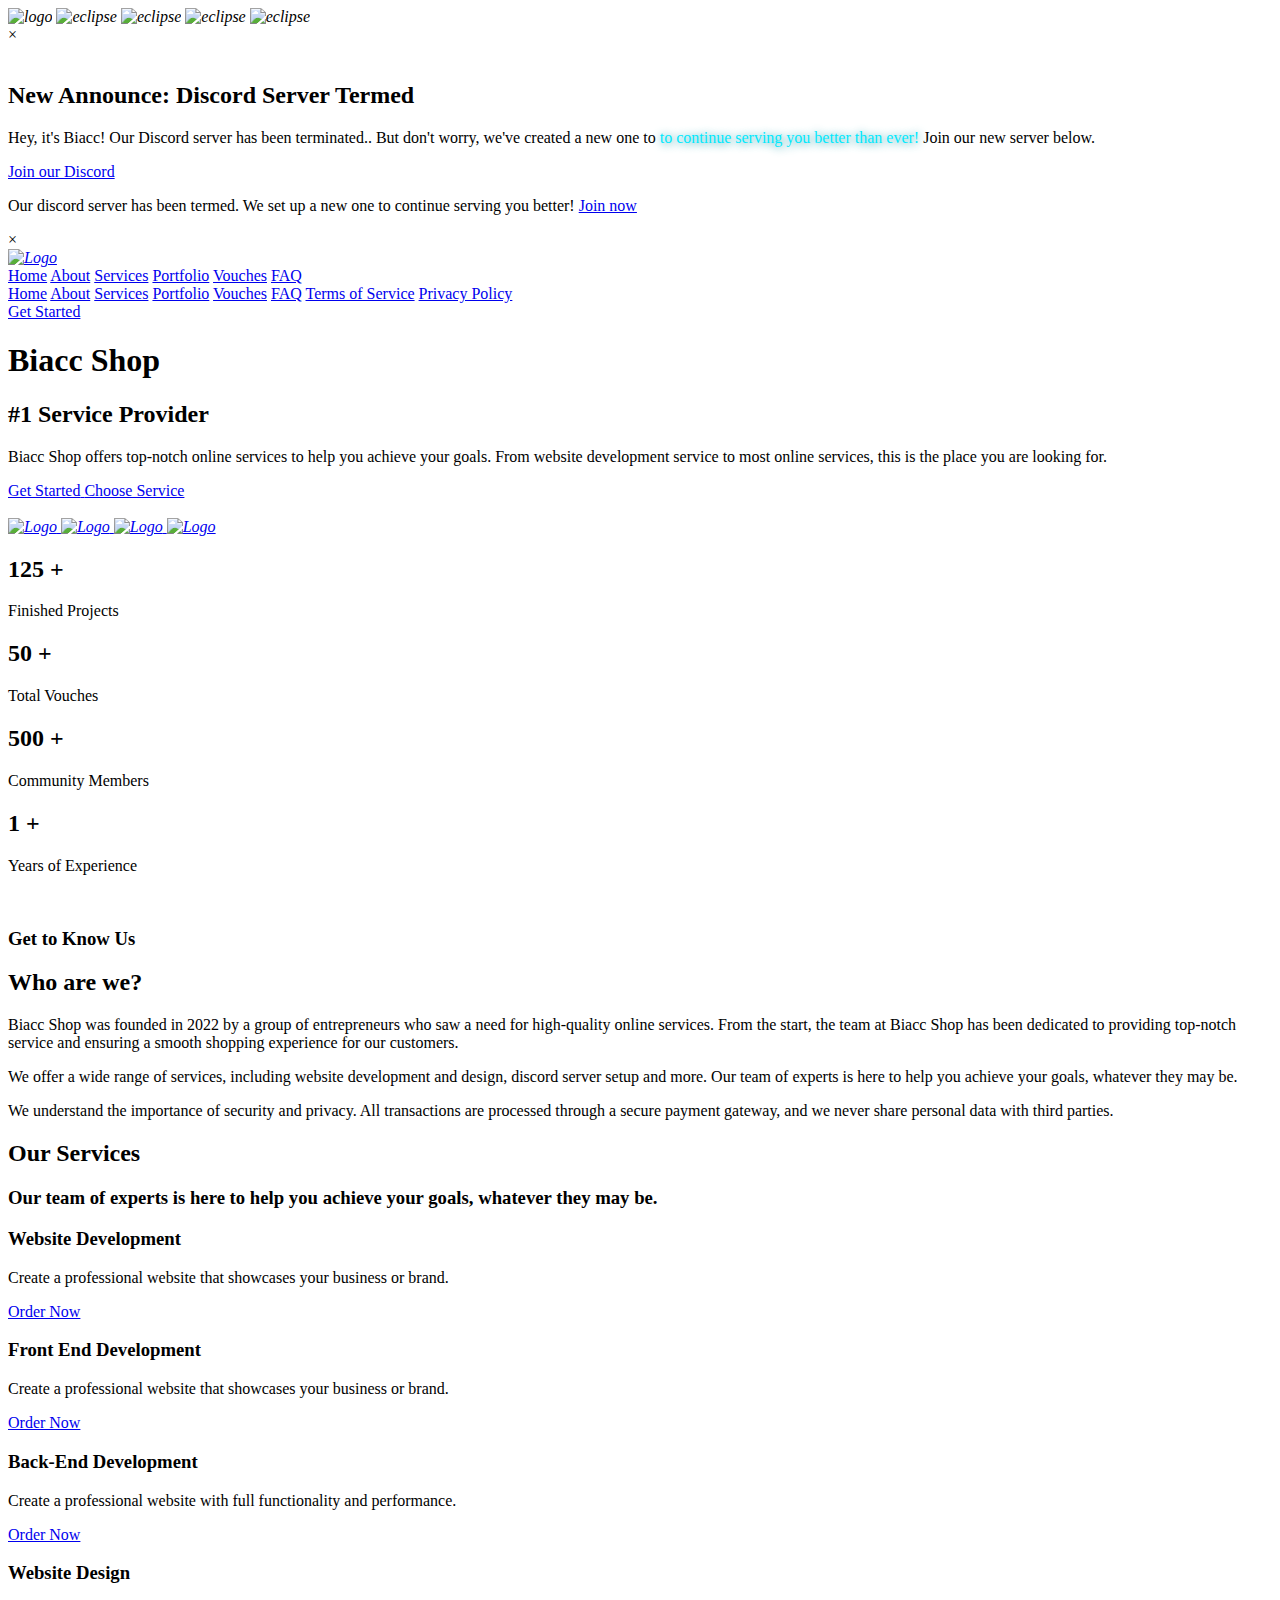
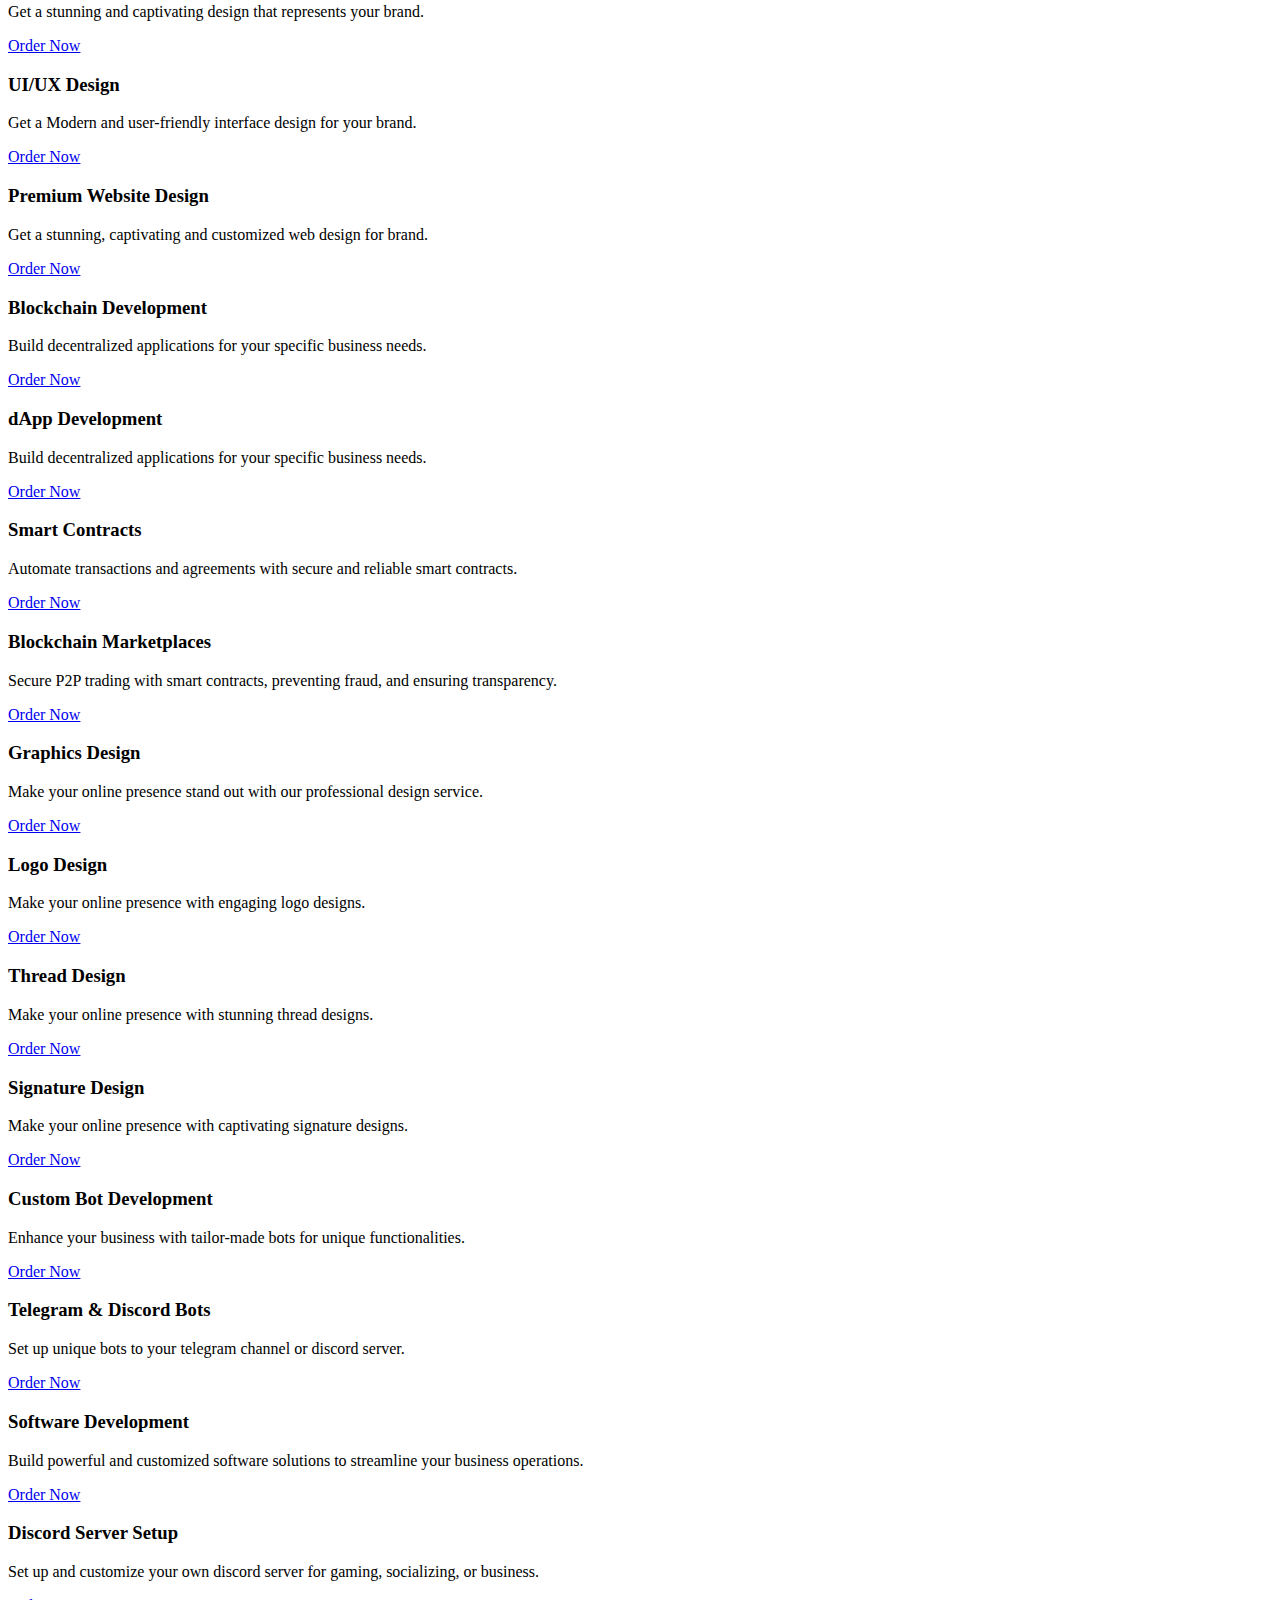
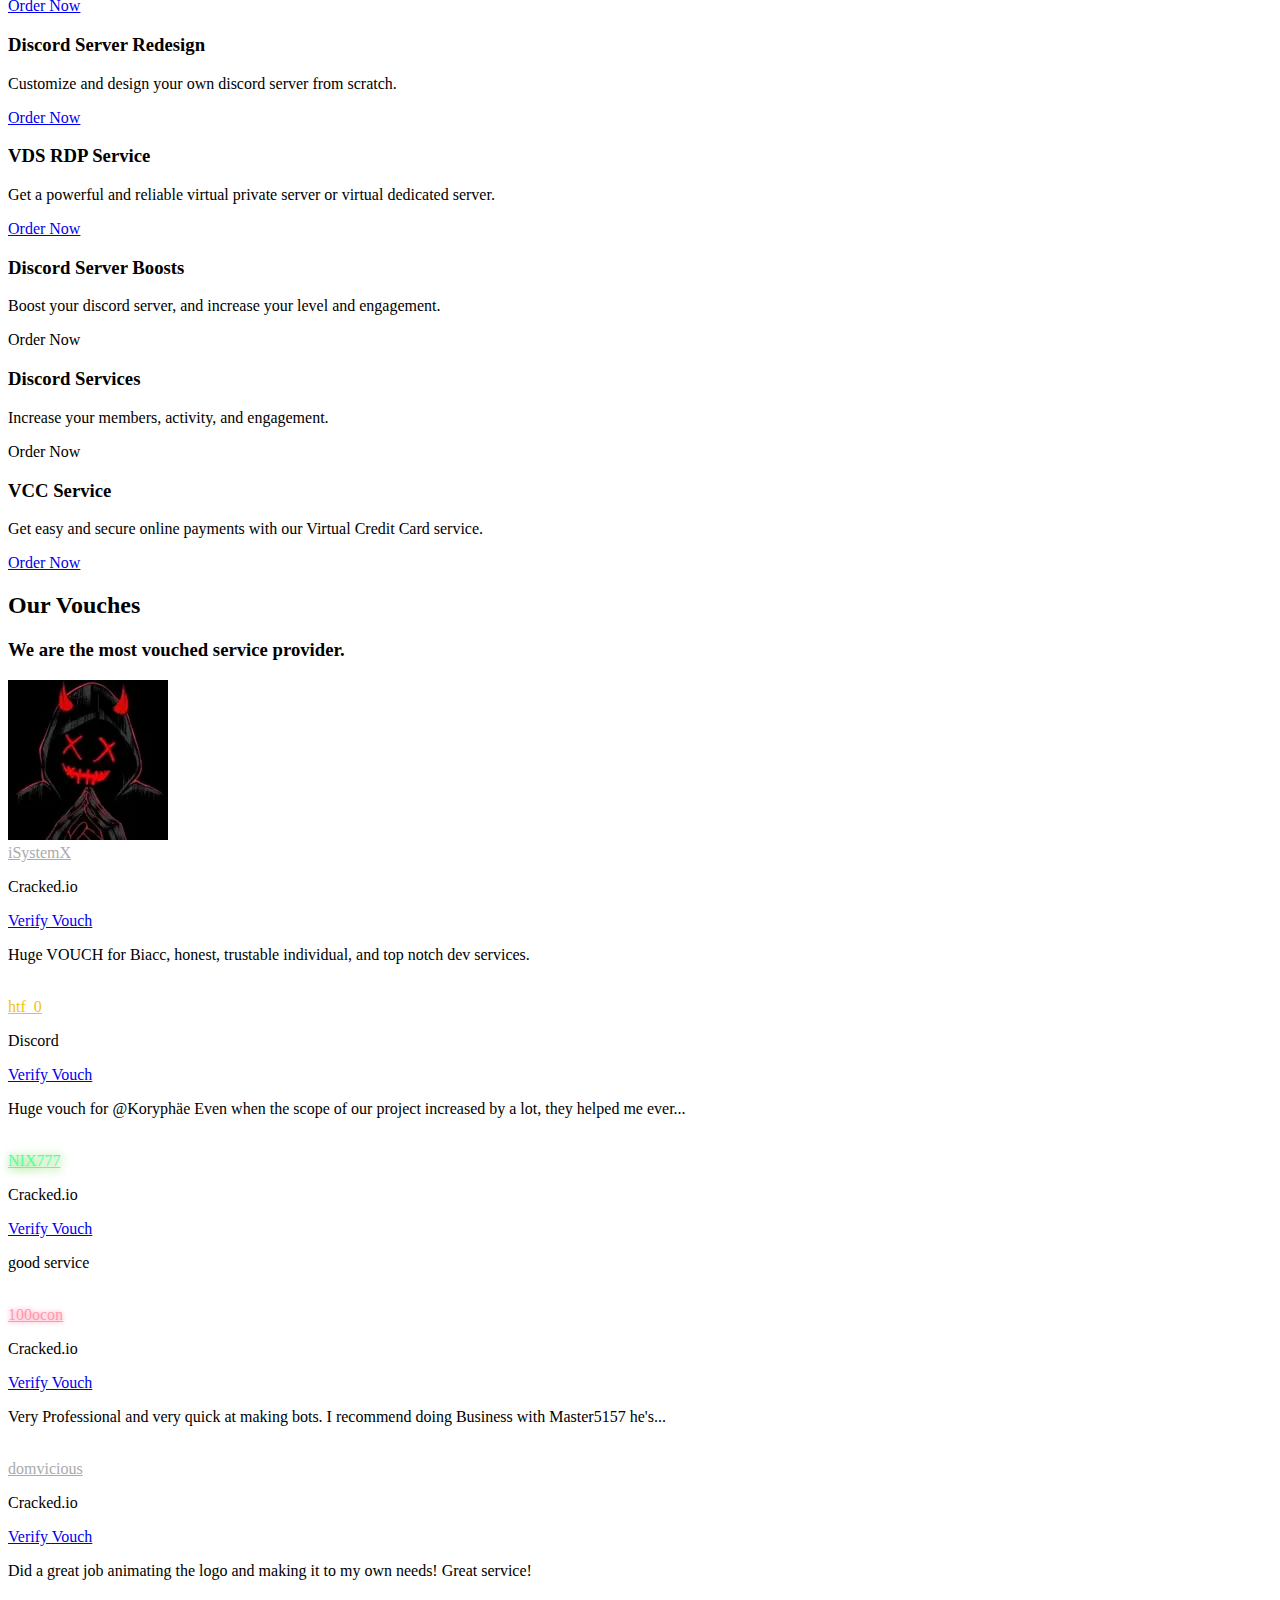
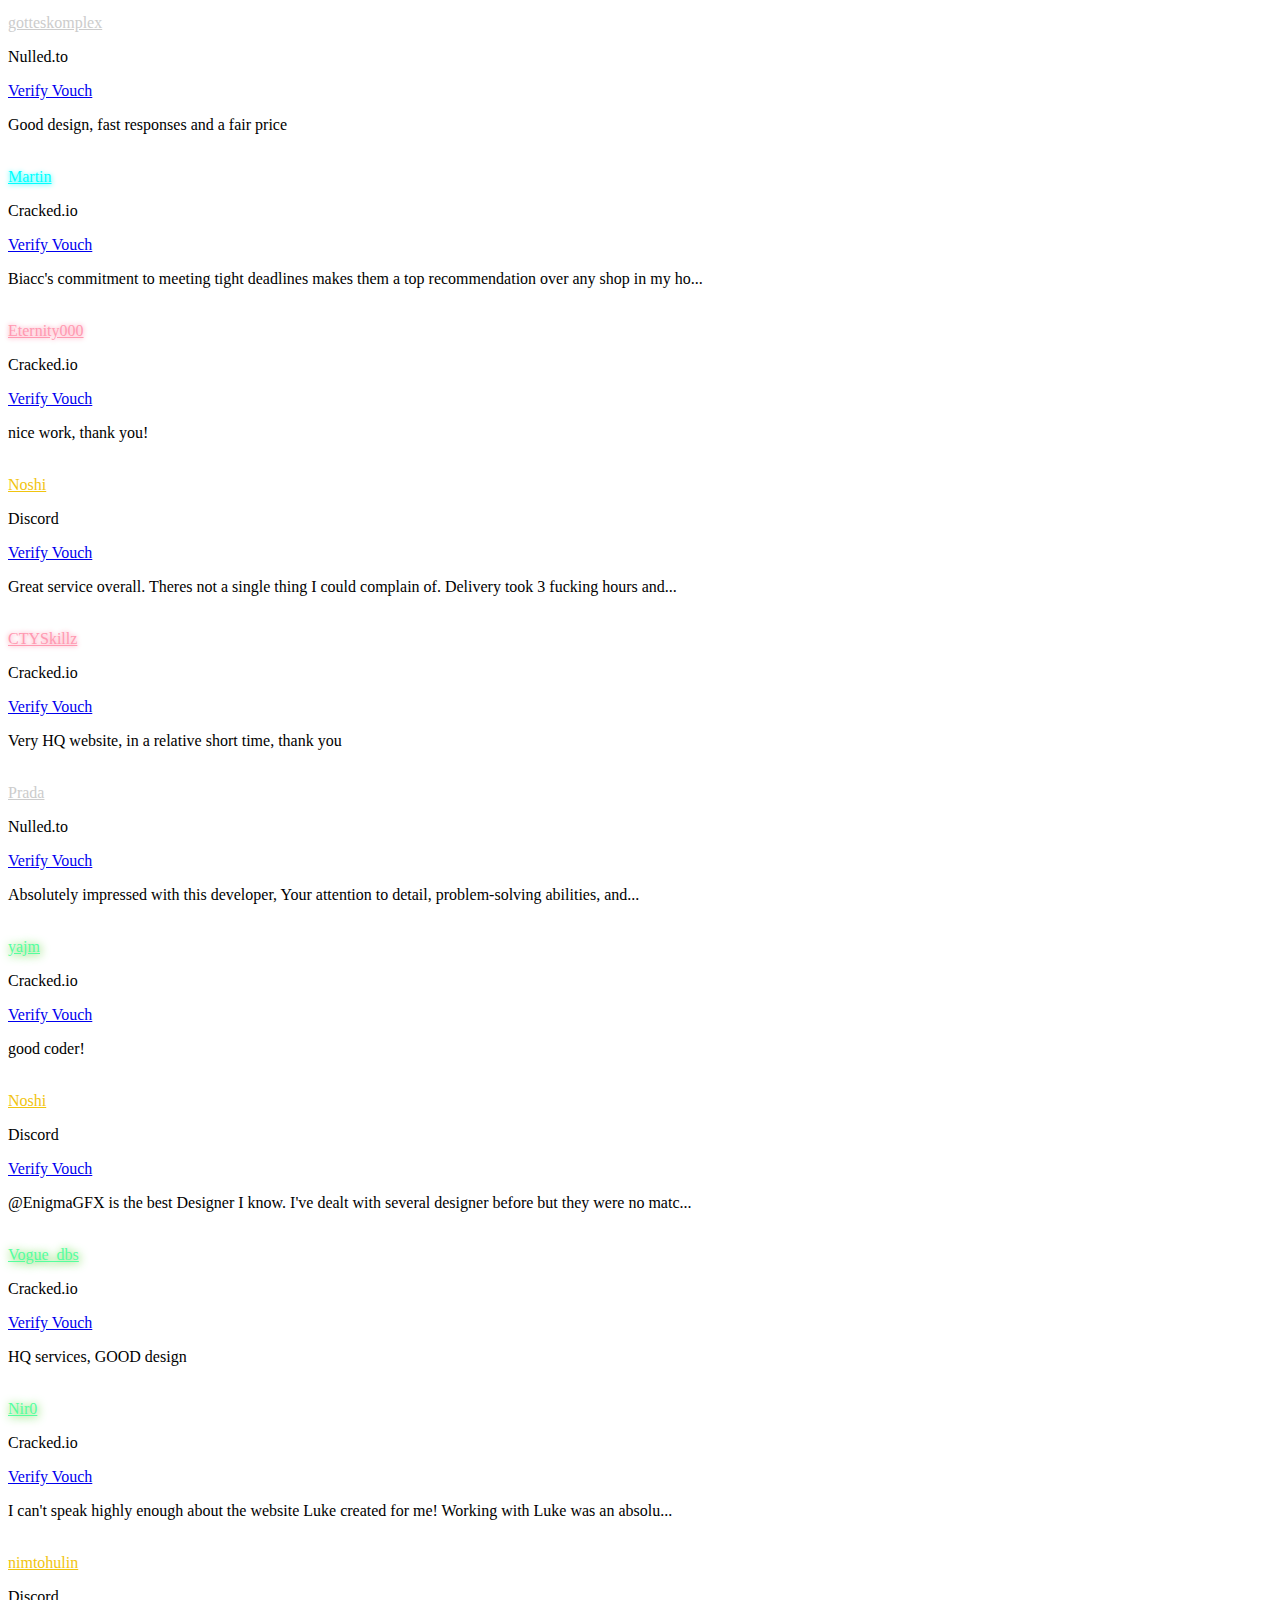
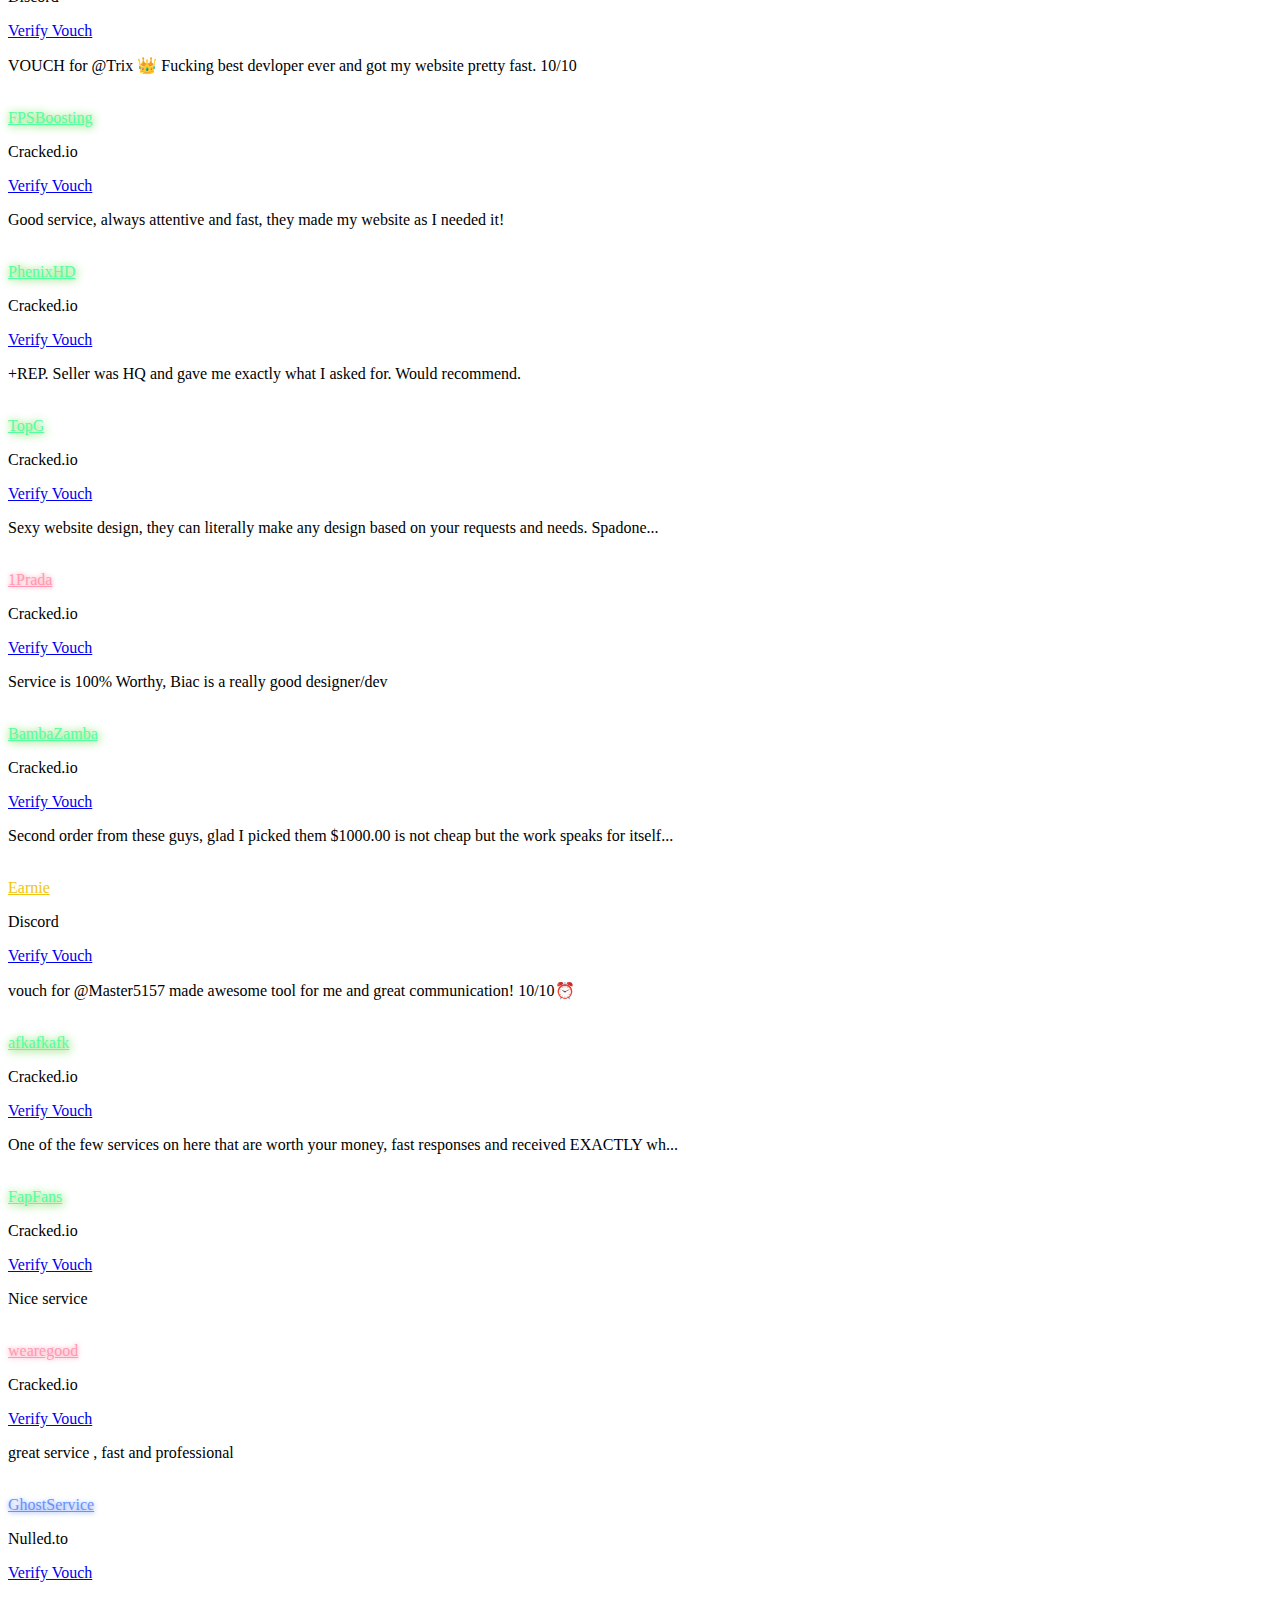
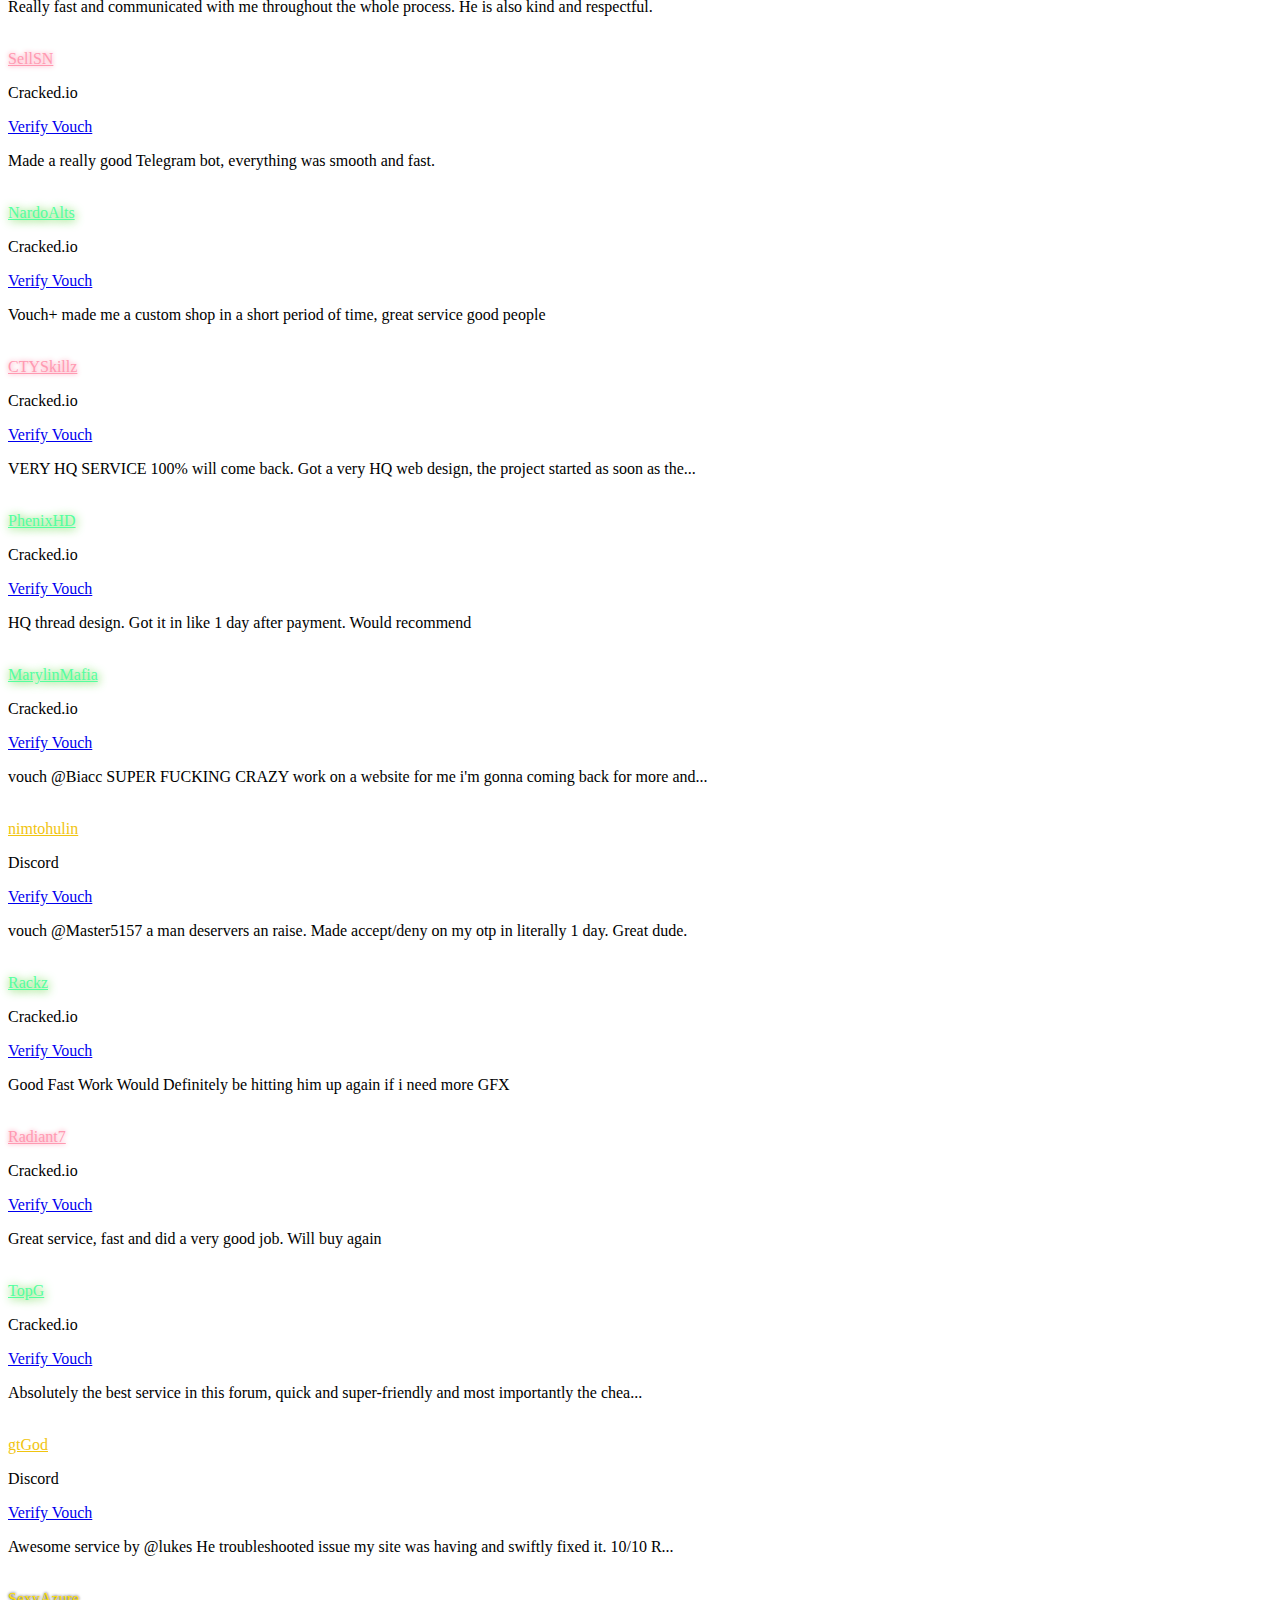
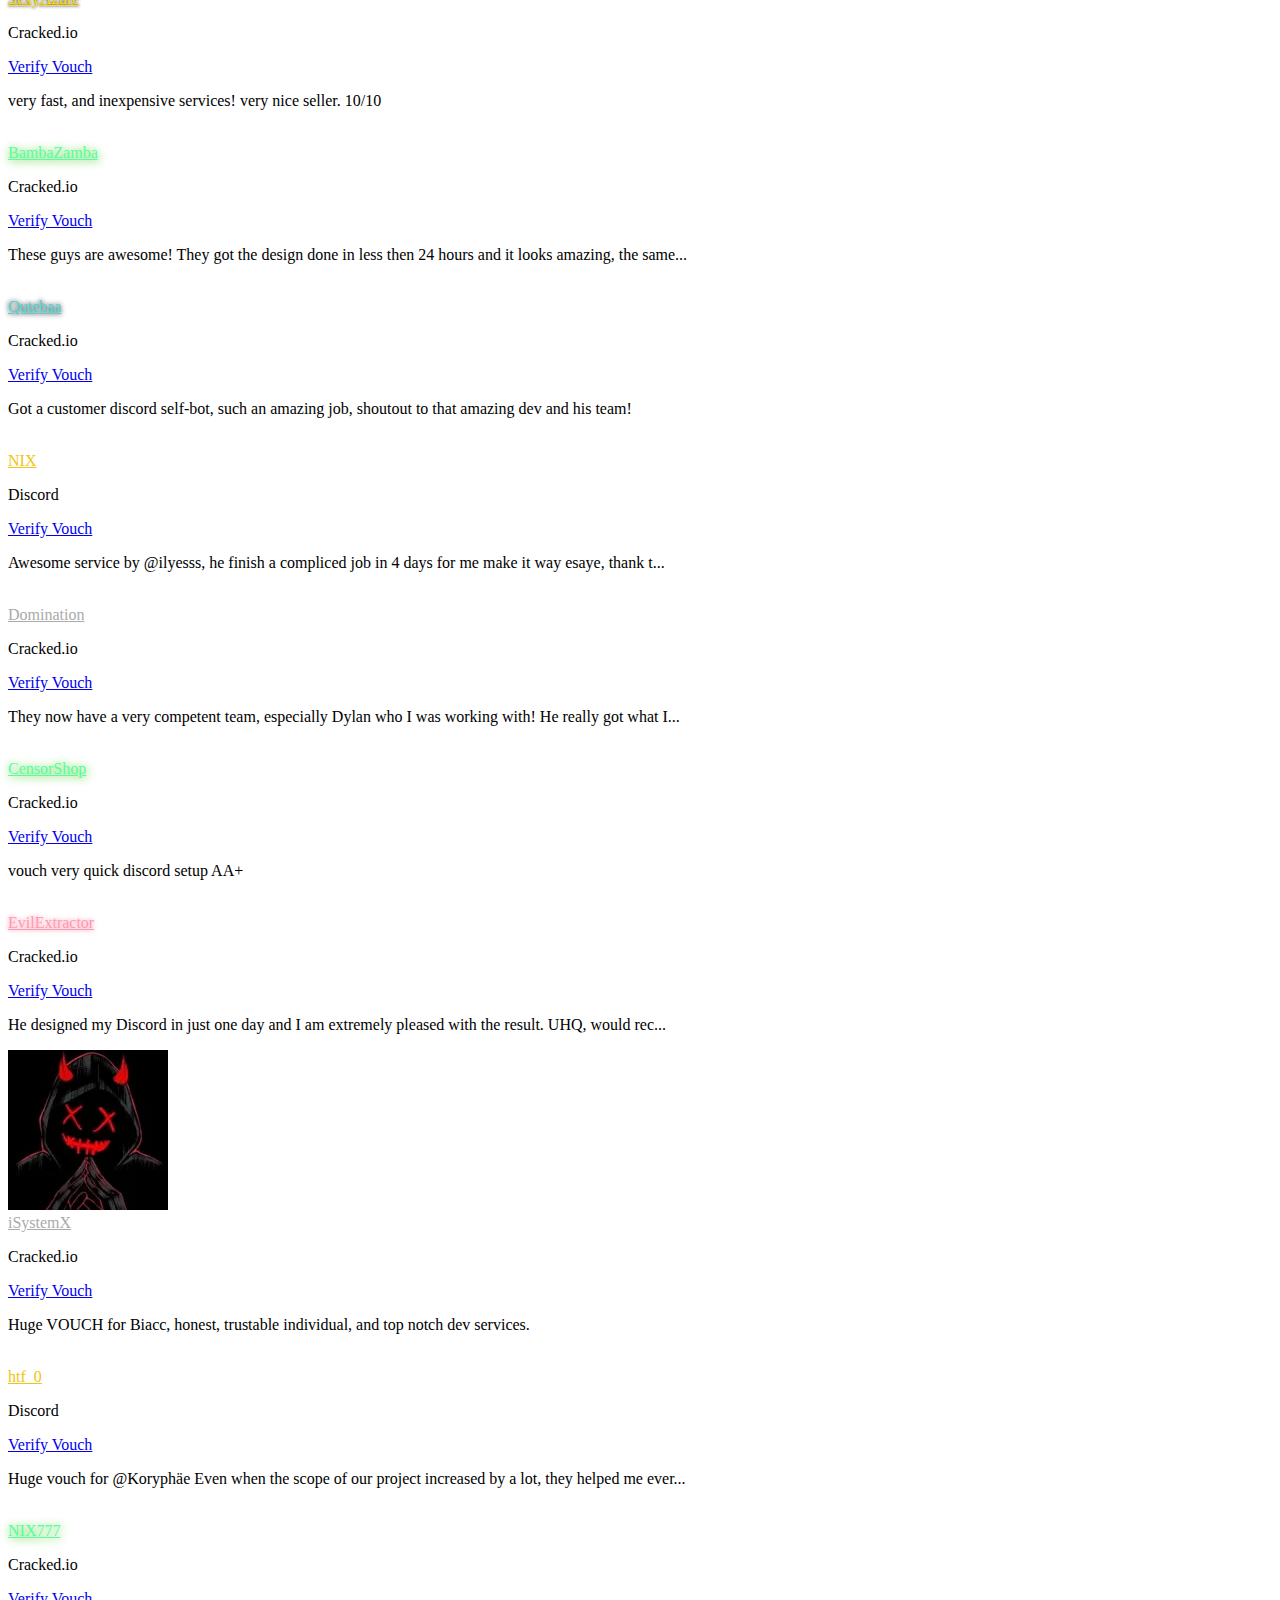
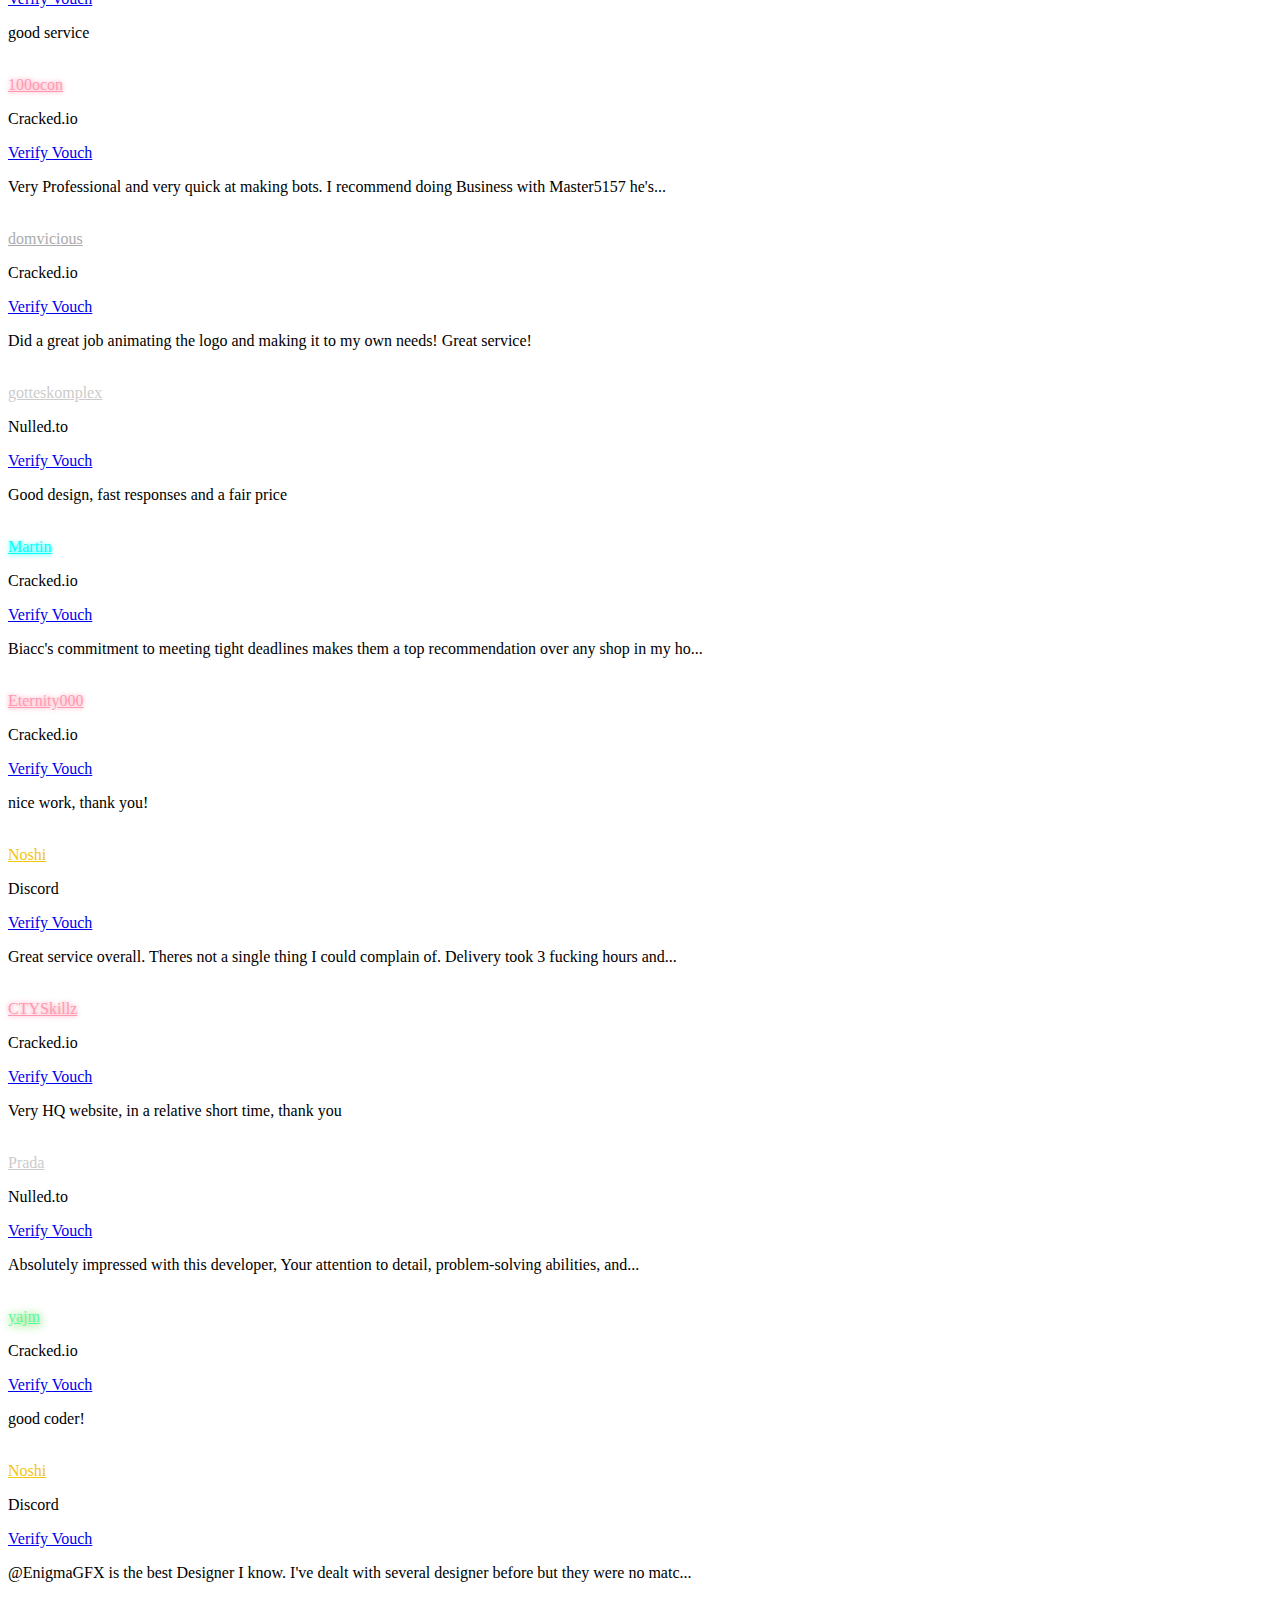
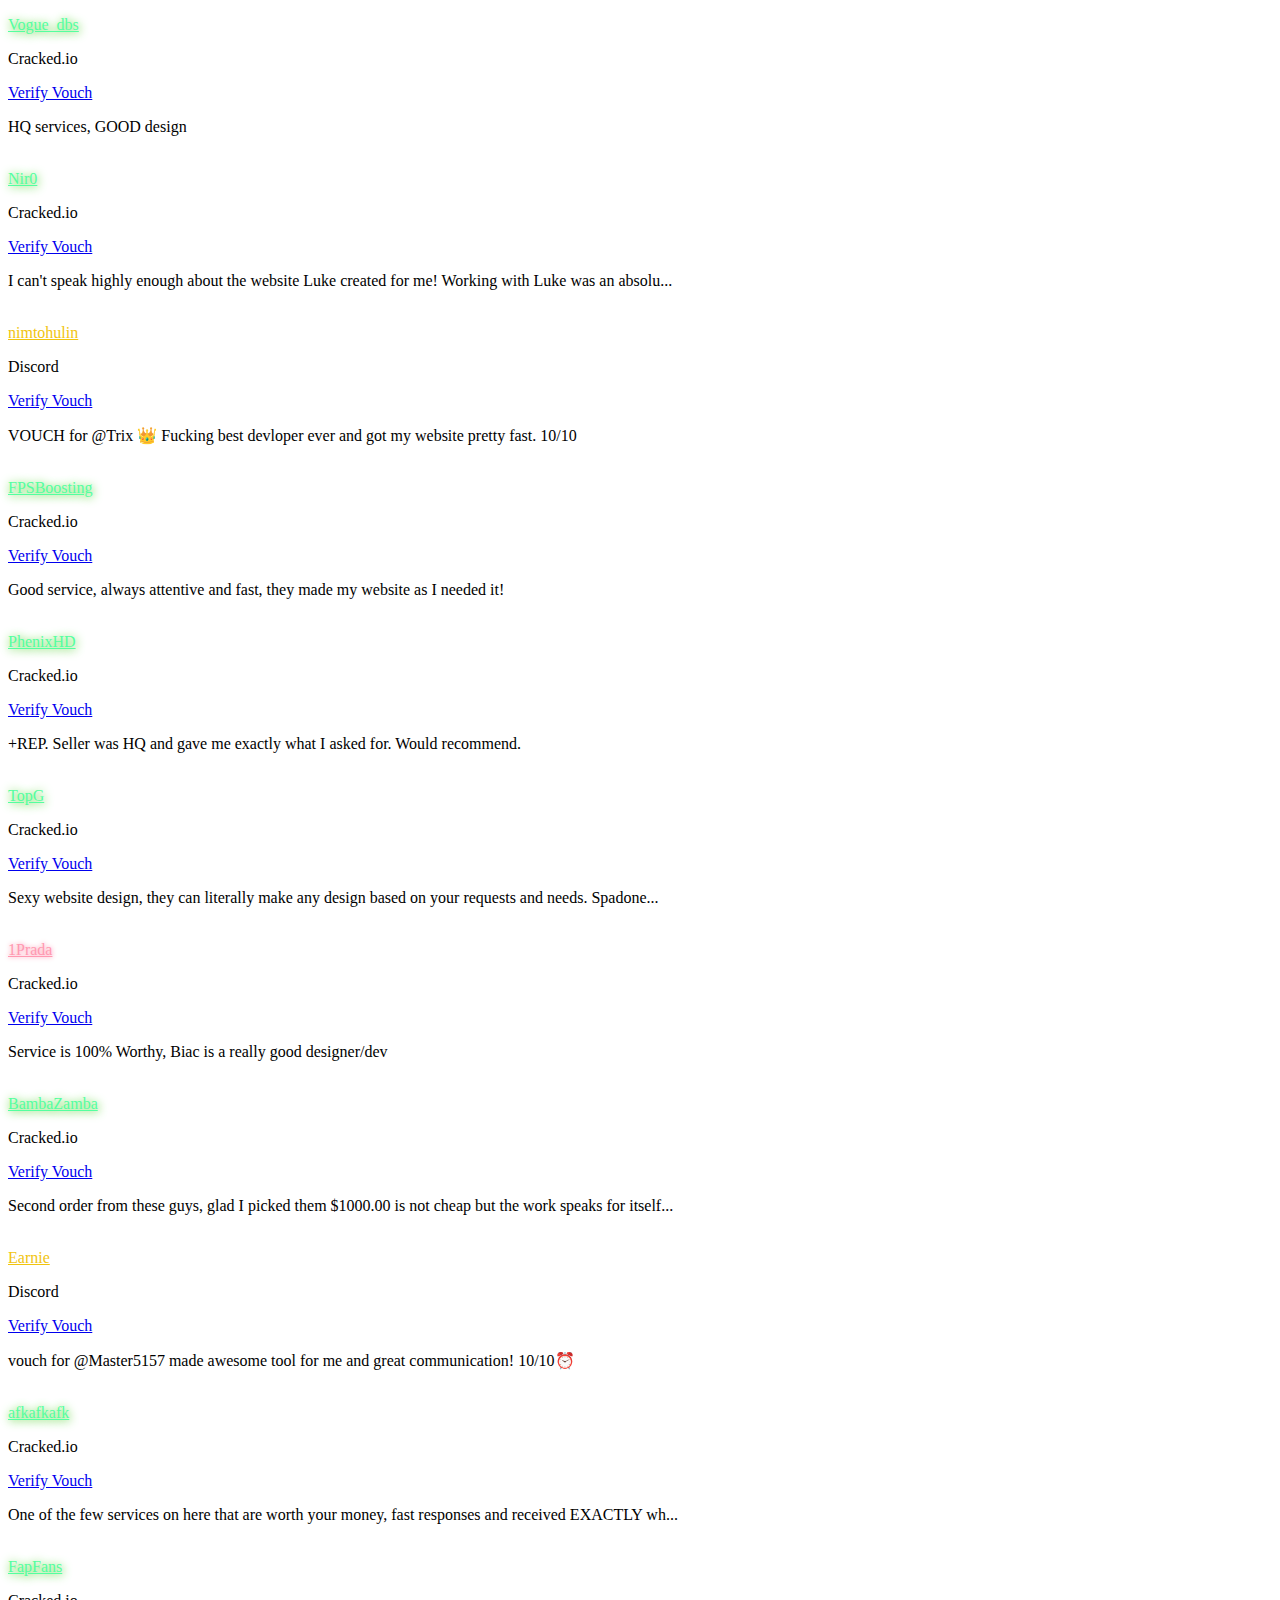
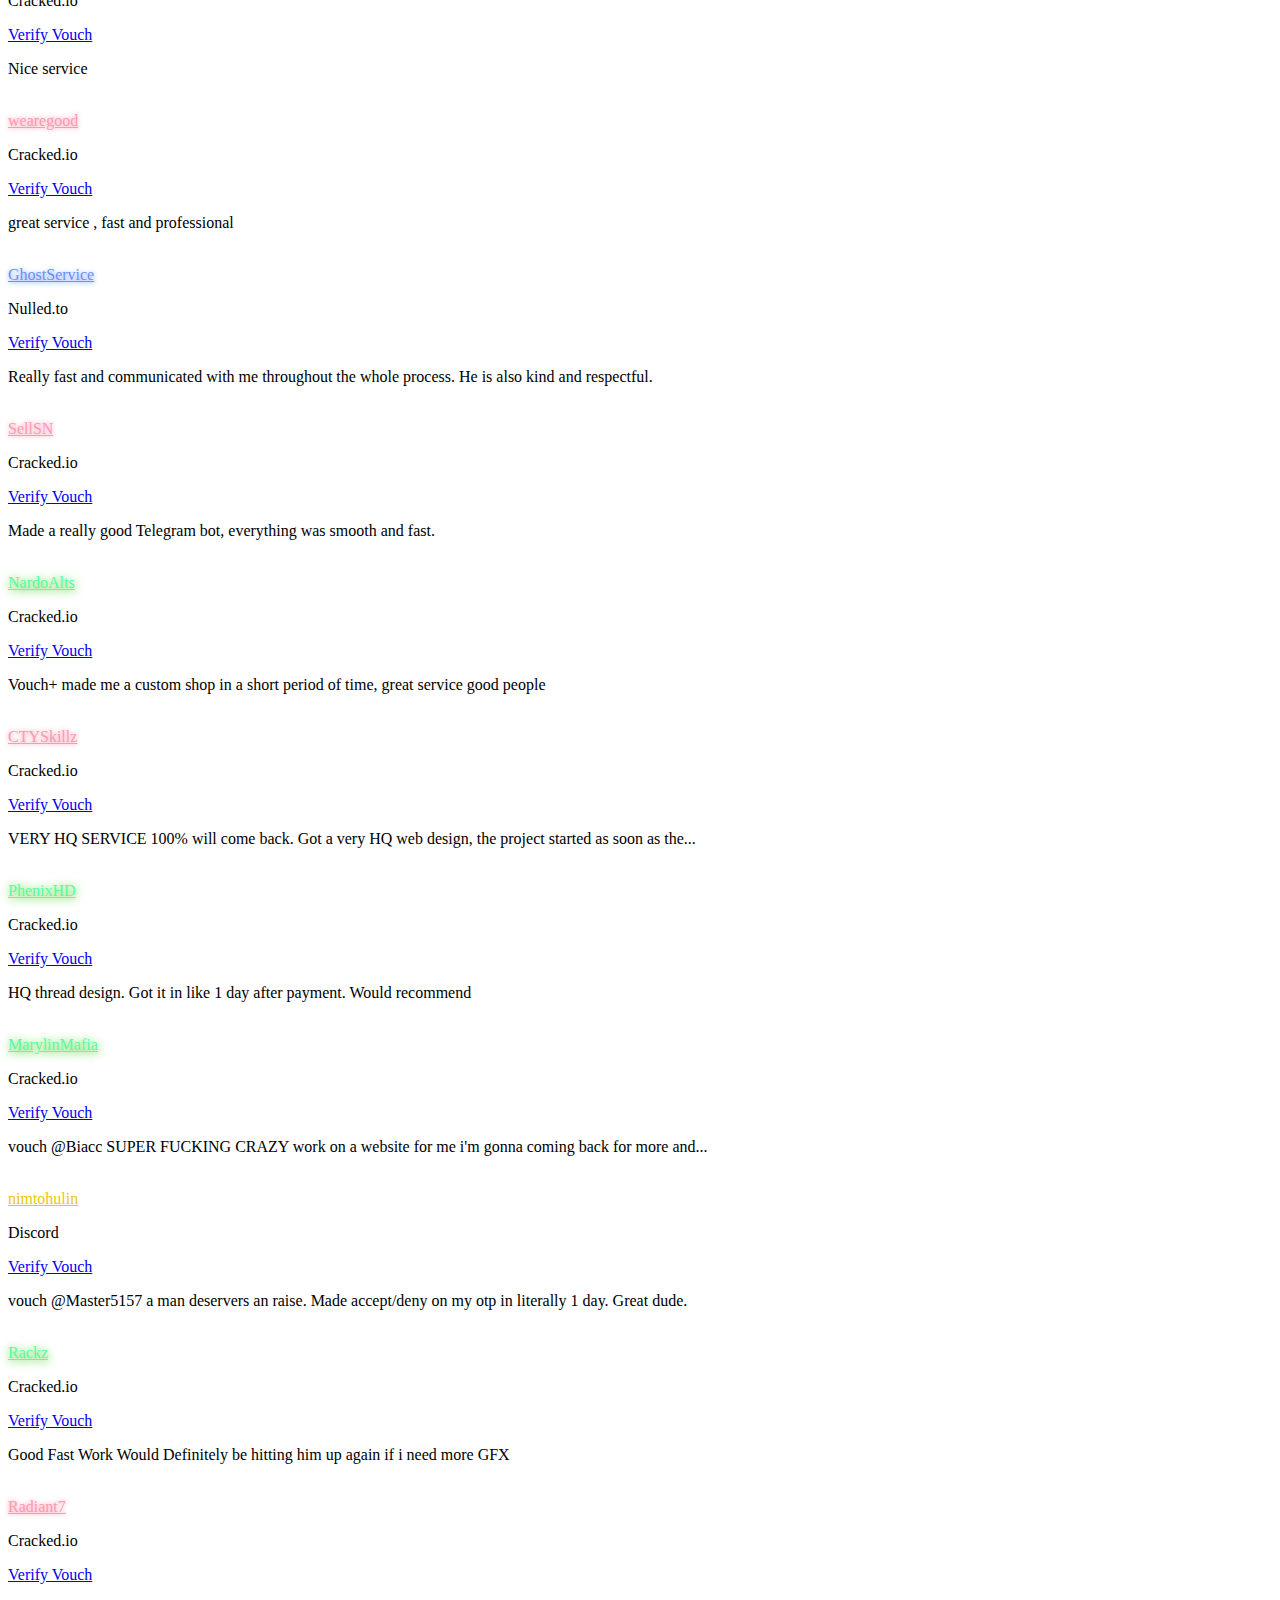
==== index.html @ 97cee867 "New Update" ====
<!DOCTYPE html>
<html lang="en">

<head>
    <meta charset="UTF-8">
    <meta http-equiv="X-UA-Compatible" content="IE=edge">
    <meta name="robots" content="index, follow">
    <meta name="viewport" content="width=device-width, initial-scale=1.0, maximum-scale=1.0, user-scalable=no">
    <meta name="keywords"
        content="biacc shop, website development, website design, discord server setup, discord services, discord, vds rdp service, buy vds, vds rdp, vps, vds, nft, solana, eth, crypto, nft website, nft landing page, nft landing page website">
    <title>Biacc Shop</title>
    <!-- Embed -->
    <meta property="og:type" content="website">
    <meta property="og:site_name" content="Biacc Shop">
    <meta property="og:title" content="Biacc Shop">
    <meta property="og:description" content="Biacc Shop offers top-notch online services to help you achieve your goals. From website development service to most online services, this is the place you are looking for.">
    <meta name="Description" content="Biacc Shop offers top-notch online services to help you achieve your goals. From website development service to most online services, this is the place you are looking for.">
    <meta property="og:image" content="https://www.biacc.shop/assets/images/logo-2.png">
    <meta property="og:url" content="https://www.biacc.shop/">
    <meta property="og:locale" content="en_US">
    <meta name="theme-color" content="#01e9fe">
    <!-- <meta name="twitter:card" content="summary_small_image"> -->
    <!-- Links -->
    <link rel="icon" href="/assets/images/logo.png" type="image/png">
    <link rel="stylesheet" type="text/css" href="/assets/css/style.css">
    <!-- Scripts -->
    <script defer src="/_vercel/insights/script.js"></script>
    <script src="https://unpkg.com/scrollreveal"></script>
</head>

<body>
    <!-- Visual Eclipses -->
    <i>
        <img id="logo" class="hidden" src="assets/images/logo.png" alt="logo">
        <img id="eclipse-top" src="assets/images/Visuals/Eclipse-top-1.png" alt="eclipse">
        <img id="eclipse-left1" src="assets/images/Visuals/Eclipse-left-1.png" alt="eclipse">
        <img id="eclipse-right1" src="assets/images/Visuals/Eclipse-right-1.png" alt="eclipse">
        <img id="eclipse-right2" src="assets/images/Visuals/Eclipse-right-1.png" alt="eclipse">
    </i>

    <!-- Page Background 1-->
    <div class="page-background-1">
    </div>
    <!-- Page Background 2 -->
    <div class="page-background-2">
    </div>
    <!-- Page Background 2-->
    <div class="page-background-3">
    </div>

    <!-- Modal -->
    <div class="modal">
        <div class="modal-box">
            <span class="modal-close">&times;</span>

            <div class="modal-header">
                <img src="assets/images/logo-transparent.png" alt="">
                <h2><span>New Announce:</span> Discord Server Termed</h2>
            </div>

            <div class="modal-content">
                <p>Hey, it's Biacc! Our Discord server has been terminated.. But don't worry, we've created a new one to
                    <span style="
                    color: rgb(1, 233, 254);
                    text-shadow: 1px 1px 10px rgb(0, 145, 158);
                    background-image: url(assets/images/vouches/name_backgrounds/cracked_supreme_rank.webp);
                    ">to continue serving you better than ever!</span> Join our new server below.
                </p>
                <a href="https://discord.gg/yhRfPaP58U" class="btn btn-contact" target="_blank"
                    rel="noopener noreferrer">
                    <i class="fa-brands fa-discord discord-icon"></i>Join our Discord
                </a>
            </div>
        </div>
    </div>

    <!-- Announcement section -->
    <section id="announcement">
        <div class="announcement">
            <div class="content">
                <p>
                    Our discord server has been termed. We set up a new one to continue serving you better!
                    <a href="https://discord.gg/yhRfPaP58U" target="_blank" rel="noopener noreferrer">Join now</a>
                </p>
            </div>

            <div class="right">
                <span class="announcement-close">&times;</span>
            </div>
        </div>
    </section>

    <!-- Header section -->
    <header class="header" id="home">
        <div class="navigation">

            <div>
                <a href="#">
                    <i>
                        <img class="logo" src="assets/images/logo-transparent.png" alt="Logo">
                    </i>
                </a>
            </div>

            <div class="navbar">
                <a href="#home">Home</a>
                <a href="#about">About</a>
                <a href="#services">Services</a>
                <a href="/portfolio">Portfolio</a>
                <a href="#vouches">Vouches</a>
                <a href="/faq">FAQ</a>
            </div>

            <div id="black-bar">
                <div id="nav-blackbar">
                    <a class="nav-blackbar-item" href="#home">Home</a>
                    <a class="nav-blackbar-item" href="#about">About</a>
                    <a class="nav-blackbar-item" href="#services">Services</a>
                    <a class="nav-blackbar-item" href="/portfolio">Portfolio</a>
                    <a class="nav-blackbar-item" href="#vouches">Vouches</a>
                    <a class="nav-blackbar-item" href="/faq">FAQ</a>
                    <a class="nav-blackbar-item" href="/terms-of-service">Terms of Service</a>
                    <a class="nav-blackbar-item" href="/privacy-policy">Privacy Policy</a>
                </div>
            </div>

            <div class="nav-right">
                <div>
                    <a href="https://discord.gg/yhRfPaP58U" class="btn btn-header" target="_blank"
                        rel="noopener noreferrer">
                        Get Started<i class="fa-solid fa-arrow-right rightarrow-icon"></i>
                    </a>
                </div>

                <div id="btn-blackbar">
                    <i class="fa-solid fa-bars" id="blackbarbutton-icon"></i>
                </div>
            </div>

        </div>
    </header>

    <!-- Main section -->
    <main>
        <!-- Hero section -->
        <section id="hero">
            <div class="container">
                <div class="hero">

                    <div class="hero-content">
                        <h1>Biacc Shop</h1>
                        <h2>#1 Service Provider</h2>
                        <p>Biacc Shop offers top-notch online services to help you achieve your goals. From website
                            development
                            service to most online services, this is the place you are looking for.</p>

                        <div class="hero-buttons">
                            <a href="https://discord.gg/yhRfPaP58U" class="btn btn-getstarted" target="_blank"
                                rel="noopener noreferrer">
                                Get Started<i class="fa-solid fa-arrow-right rightarrow-icon"></i>
                            </a>
                            <a href="#services" class="btn btn-ordernow">
                                <span><i class="fa-solid fa-cart-shopping cart-icon"></i>Choose Service</span>
                            </a>
                        </div>
                    </div>

                    <div class="hero-img">
                        <i>
                            <img src="assets/images/about.png" alt="">
                        </i>
                    </div>

                </div>
            </div>
        </section>

        <!-- As Seen On section -->
        <section id="as-seen-on">
            <div class="container">
                <div class="as-seen-on">
                    <div class="as-seen-on-content">

                        <a href="https://cracked.io/" target="_blank" rel="noopener noreferrer">
                            <i>
                                <img class="logo" src="assets/images/seen-on/cracked.png" alt="Logo">
                            </i>
                        </a>

                        <a href="https://www.nulled.to/" target="_blank" rel="noopener noreferrer">
                            <i>
                                <img class="logo" src="assets/images/seen-on/nulled.png" alt="Logo">
                            </i>
                        </a>

                        <a href="https://patched.to/" target="_blank" rel="noopener noreferrer">
                            <i>
                                <img class="logo" src="assets/images/seen-on/patched.png" alt="Logo">
                            </i>
                        </a>

                        <a href="https://ogu.gg/" target="_blank" rel="noopener noreferrer">
                            <i>
                                <img class="logo" src="assets/images/seen-on/ogu.png" alt="Logo">
                            </i>
                        </a>

                    </div>

                </div>
            </div>
        </section>

        <!-- Statistics section -->
        <section id="statistics">
            <div class="container">
                <div class="statistics">
                    <div class="card">

                        <div class="content">
                            <h2 class="contact-title">125 +</h2>
                            <p>Finished Projects</p>
                        </div>

                        <div class="content">
                            <h2 class="contact-title">50 +</h2>
                            <p>Total Vouches</p>
                        </div>

                        <div class="content">
                            <h2 class="contact-title">500 +</h2>
                            <p>Community Members</p>
                        </div>

                        <div class="content">
                            <h2 class="contact-title">1 +</h2>
                            <p>Years of Experience</p>
                        </div>

                    </div>
                </div>
            </div>
        </section>

        <!-- About section -->
        <section id="about">
            <div class="container">
                <div class="about">

                    <div class="about-img">
                        <i>
                            <img src="assets/images/payment.png" alt="">
                        </i>
                    </div>

                    <div class="about-content">
                        <h3>Get to Know Us</h3>
                        <h2>Who are we?</h2>
                        <div class="d1">
                            <p class="p1">Biacc Shop was founded in 2022 by a group of entrepreneurs who saw a need
                                for
                                high-quality online services. From the start,
                                the
                                team
                                at
                                Biacc Shop has been dedicated to providing top-notch service and ensuring a smooth
                                shopping
                                experience for our customers.</p>
                        </div>
                        <div class="d2">
                            <p class="p2">We offer a wide range of services, including website development and
                                design,
                                discord
                                server setup and more. Our team of
                                experts is here to help you achieve your goals, whatever they may be.</p>
                        </div>
                        <div class="d3">
                            <p class="p3">We understand the importance of security and privacy. All transactions are
                                processed
                                through a secure payment gateway, and we never share personal data with third
                                parties.
                            </p>
                        </div>
                    </div>

                </div>
            </div>
        </section>

        <!-- How it works section -->
        <section id="howitworks" class="hidden">
            <div class="container">
                <div class="howitwork">

                </div>
            </div>
        </section>

        <!-- Services section -->
        <section id="services">
            <div class="container">
                <div class="services">

                    <div class="services-title">
                        <h2>Our Services</h2>
                        <h3>Our team of experts is here to help you achieve your goals, whatever they may be.</h3>
                    </div>

                    <div class="services-content">

                        <div class="services-box">
                            <i class="fa-solid fa-globe title-icon"></i>
                            <h3>Website Development</h3>
                            <p>Create a professional website that showcases your business or brand.</p>
                            <a href="https://discord.gg/yhRfPaP58U" class="btn btn-ordernow" target="_blank"
                                rel="noopener noreferrer">
                                <span><i class="fa-solid fa-cart-shopping cart-icon"></i> Order Now</span>
                            </a>
                        </div>

                        <div class="hidden">
                            <i class="fa-solid fa-code title-icon"></i>
                            <h3>Front End Development</h3>
                            <p>Create a professional website that showcases your business or brand.</p>
                            <a href="https://discord.gg/yhRfPaP58U" class="btn btn-ordernow" target="_blank"
                                rel="noopener noreferrer">
                                <span><i class="fa-solid fa-cart-shopping cart-icon"></i> Order Now</span>
                            </a>
                        </div>

                        <div class="hidden">
                            <i class="fa-solid fa-code-pull-request title-icon"></i>
                            <h3>Back-End Development</h3>
                            <p>Create a professional website with full functionality and performance.</p>
                            <a href="https://discord.gg/yhRfPaP58U" class="btn btn-ordernow" target="_blank"
                                rel="noopener noreferrer">
                                <span><i class="fa-solid fa-cart-shopping cart-icon"></i> Order Now</span>
                            </a>
                        </div>

                        <div class="hidden">
                            <i class="fa-solid fa-paintbrush title-icon"></i>
                            <h3>Website Design</h3>
                            <p>Get a stunning and captivating design that represents your brand.</p>
                            <a href="https://discord.gg/yhRfPaP58U" class="btn btn-ordernow" target="_blank"
                                rel="noopener noreferrer">
                                <span><i class="fa-solid fa-cart-shopping cart-icon"></i> Order Now</span>
                            </a>
                        </div>

                        <div class="hidden">
                            <i class="fas fa-paint-brush title-icon"></i>
                            <h3>UI/UX Design</h3>
                            <p>Get a Modern and user-friendly interface design for your brand.</p>
                            <a href="https://discord.gg/yhRfPaP58U" class="btn btn-ordernow" target="_blank"
                                rel="noopener noreferrer">
                                <span><i class="fa-solid fa-cart-shopping cart-icon"></i> Order Now</span>
                            </a>
                        </div>
                        <div class="hidden">
                            <i class="fas fa-gem title-icon"></i>
                            <h3>Premium Website Design</h3>
                            <p>Get a stunning, captivating and customized web design for brand.</p>
                            <a href="https://discord.gg/yhRfPaP58U" class="btn btn-ordernow" target="_blank"
                                rel="noopener noreferrer">
                                <span><i class="fa-solid fa-cart-shopping cart-icon"></i> Order Now</span>
                            </a>
                        </div>

                        <div class="services-box">
                            <i class="fas fa-cubes title-icon"></i>
                            <h3>Blockchain Development</h3>
                            <p>Build decentralized applications for your specific business needs.</p>
                            <a href="https://discord.gg/yhRfPaP58U" class="btn btn-ordernow" target="_blank"
                                rel="noopener noreferrer">
                                <span><i class="fa-solid fa-cart-shopping cart-icon"></i> Order Now</span>
                            </a>
                        </div>

                        <div class="hidden">
                            <i class="fas fa-cubes title-icon"></i>
                            <h3>dApp Development</h3>
                            <p>Build decentralized applications for your specific business needs.</p>
                            <a href="https://discord.gg/yhRfPaP58U" class="btn btn-ordernow" target="_blank"
                                rel="noopener noreferrer">
                                <span><i class="fa-solid fa-cart-shopping cart-icon"></i> Order Now</span>
                            </a>
                        </div>

                        <div class="hidden">
                            <i class="fa-solid fa-wand-sparkles title-icon"></i>
                            <h3>Smart Contracts</h3>
                            <p>Automate transactions and agreements with secure and reliable smart contracts.</p>
                            <a href="https://discord.gg/yhRfPaP58U" class="btn btn-ordernow" target="_blank"
                                rel="noopener noreferrer">
                                <span><i class="fa-solid fa-cart-shopping cart-icon"></i> Order Now</span>
                            </a>
                        </div>

                        <div class="hidden">
                            <i class="fa-sharp fa-solid fa-store title-icon"></i>
                            <h3>Blockchain Marketplaces</h3>
                            <p>Secure P2P trading with smart contracts, preventing fraud, and ensuring transparency.</p>
                            <a href="https://discord.gg/yhRfPaP58U" class="btn btn-ordernow" target="_blank"
                                rel="noopener noreferrer">
                                <span><i class="fa-solid fa-cart-shopping cart-icon"></i> Order Now</span>
                            </a>
                        </div>

                        <div class="services-box">
                            <i class="fa-solid fa-palette title-icon"></i>
                            <h3>Graphics Design</h3>
                            <p>Make your online presence stand out with our professional design service.</p>
                            <a href="https://discord.gg/yhRfPaP58U" class="btn btn-ordernow" target="_blank"
                                rel="noopener noreferrer">
                                <span><i class="fa-solid fa-cart-shopping cart-icon"></i> Order Now</span>
                            </a>
                        </div>

                        <div class="hidden">
                            <i class="fa-solid fa-pen-nib title-icon"></i>
                            <h3>Logo Design</h3>
                            <p>Make your online presence with engaging logo designs.</p>
                            <a href="https://discord.gg/yhRfPaP58U" class="btn btn-ordernow" target="_blank"
                                rel="noopener noreferrer">
                                <span><i class="fa-solid fa-cart-shopping cart-icon"></i> Order Now</span>
                            </a>
                        </div>

                        <div class="hidden">
                            <i class="fa-solid fa-object-group title-icon"></i>
                            <h3>Thread Design</h3>
                            <p>Make your online presence with stunning thread designs.</p>
                            <a href="https://discord.gg/yhRfPaP58U" class="btn btn-ordernow" target="_blank"
                                rel="noopener noreferrer">
                                <span><i class="fa-solid fa-cart-shopping cart-icon"></i> Order Now</span>
                            </a>
                        </div>

                        <div class="hidden">
                            <i class="fa-solid fa-signature title-icon"></i>
                            <h3>Signature Design</h3>
                            <p>Make your online presence with captivating signature designs.</p>
                            <a href="https://discord.gg/yhRfPaP58U" class="btn btn-ordernow" target="_blank"
                                rel="noopener noreferrer">
                                <span><i class="fa-solid fa-cart-shopping cart-icon"></i> Order Now</span>
                            </a>
                        </div>

                        <div class="services-box">
                            <i class="fa-solid fa-robot title-icon"></i>
                            <h3>Custom Bot Development</h3>
                            <p>Enhance your business with tailor-made bots for unique functionalities.</p>
                            <a href="https://discord.gg/yhRfPaP58U" class="btn btn-ordernow" target="_blank"
                                rel="noopener noreferrer">
                                <span><i class="fa-solid fa-cart-shopping cart-icon"></i> Order Now</span>
                            </a>
                        </div>

                        <div class="hidden">
                            <i class="fa-brands fa-bots title-icon"></i>
                            <h3>Telegram & Discord Bots</h3>
                            <p>Set up unique bots to your telegram channel or discord server.</p>
                            <a href="https://discord.gg/yhRfPaP58U" class="btn btn-ordernow" target="_blank"
                                rel="noopener noreferrer">
                                <span><i class="fa-solid fa-cart-shopping cart-icon"></i> Order Now</span>
                            </a>
                        </div>

                        <div class="services-box">
                            <i class="fa-brands fa-uncharted title-icon"></i>
                            <h3>Software Development</h3>
                            <p>Build powerful and customized software solutions to streamline your business operations.
                            </p>
                            <a href="https://discord.gg/yhRfPaP58U" class="btn btn-ordernow" target="_blank"
                                rel="noopener noreferrer">
                                <span><i class="fa-solid fa-cart-shopping cart-icon"></i> Order Now</span>
                            </a>
                        </div>

                        <div class="services-box">
                            <i class="fa-brands fa-discord title-icon"></i>
                            <h3>Discord Server Setup</h3>
                            <p>Set up and customize your own discord server for gaming, socializing, or business.
                            </p>
                            <a href="https://discord.gg/yhRfPaP58U" class="btn btn-ordernow" target="_blank"
                                rel="noopener noreferrer">
                                <span><i class="fa-solid fa-cart-shopping cart-icon"></i> Order Now</span>
                            </a>
                        </div>

                        <div class="hidden">
                            <i class="fa-solid fa-palette title-icon"></i>
                            <h3>Discord Server Redesign</h3>
                            <p>Customize and design your own discord server from scratch.
                            </p>
                            <a href="https://discord.gg/yhRfPaP58U" class="btn btn-ordernow" target="_blank"
                                rel="noopener noreferrer">
                                <span><i class="fa-solid fa-cart-shopping cart-icon"></i> Order Now</span>
                            </a>
                        </div>

                        <div class="hidden">
                            <i class="fa-solid fa-server title-icon"></i>
                            <h3>VDS RDP Service</h3>
                            <p>Get a powerful and reliable virtual private server or virtual dedicated server.</p>
                            <a href="https://discord.gg/yhRfPaP58U" class="btn btn-ordernow" target="_blank"
                                rel="noopener noreferrer">
                                <span><i class="fa-solid fa-cart-shopping cart-icon"></i> Order Now</span>
                            </a>
                        </div>

                        <div class="hidden">
                            <i class="fa-solid fa-rocket title-icon"></i>
                            <h3>Discord Server Boosts</h3>
                            <p>Boost your discord server, and increase your level and engagement.</p>
                            <a class="btn btn-ordernow" data-sellix-product="63ba1222f0630" type="submit"
                                alt="Buy Now with sellix.io">
                                <span><i class="fa-solid fa-cart-shopping cart-icon"></i> Order Now</span>
                            </a>
                        </div>

                        <div class="hidden">
                            <i class="fa-brands fa-discord title-icon"></i>
                            <h3>Discord Services</h3>
                            <p>Increase your members, activity, and engagement.</p>
                            <a class="btn btn-ordernow" data-sellix-product="63ba19d7baf10" type="submit"
                                alt="Buy Now with sellix.io">
                                <span><i class="fa-solid fa-cart-shopping cart-icon"></i> Order Now</span>
                            </a>
                        </div>

                        <div class="hidden">
                            <i class="fa-solid fa-credit-card title-icon"></i>
                            <h3>VCC Service</h3>
                            <p>Get easy and secure online payments with our Virtual Credit Card service.</p>
                            <a href="https://discord.gg/yhRfPaP58U" class="btn btn-ordernow" target="_blank"
                                rel="noopener noreferrer">
                                <span><i class="fa-solid fa-cart-shopping cart-icon"></i> Order Now</span>
                            </a>
                        </div>

                    </div>
                </div>
            </div>
        </section>

        <!-- Feedbacks section -->
        <section id="vouches">
            <div class="feedbacks">

                <div class="feedbacks-title">
                    <h2>Our Vouches</h2>
                    <h3>We are the most vouched service provider.</h3>
                </div>

                <div class="slider">
                    <div class="slide-track">

                        <div class="slide">
                            <div class="slide-card">
                                <div class="top">
                                    <div class="left">
                                        <div class="avatar">
                                            <i>
                                                <img class="vouchesavatar-icon"
                                                    src="assets/images/vouches/iSystemX.webp" alt="">
                                            </i>
                                        </div>
                                        <div class="information">
                                            <div class="name">
                                                <a href="https://cracked.io/iSystemX" target="_blank"
                                                    rel="noopener noreferrer" style="
                                                            color: #AAAAAA;
                                                            "> iSystemX</a>
                                            </div>
                                            <div class="forum">
                                                <p>Cracked.io</p>
                                            </div>
                                        </div>
                                    </div>
                                    <div class="right">
                                        <div class="stars">
                                            <i class="fa-solid fa-star reviewstar-icon"></i>
                                            <i class="fa-solid fa-star reviewstar-icon"></i>
                                            <i class="fa-solid fa-star reviewstar-icon"></i>
                                            <i class="fa-solid fa-star reviewstar-icon"></i>
                                            <i class="fa-solid fa-star reviewstar-icon"></i>
                                        </div>
                                        <div class="verify">
                                            <a href="https://cracked.io/vouches.php?action=view&vid=38644"
                                                target="_blank" rel="noopener noreferrer">Verify Vouch</a>
                                        </div>
                                    </div>
                                </div>
                                <div class="review">
                                    <p>Huge VOUCH for Biacc, honest, trustable individual, and top notch dev services.</p>
                                </div>
                            </div>
                        </div>
                        <div class="slide">
                            <div class="slide-card">
                                <div class="top">
                                    <div class="left">
                                        <div class="avatar">
                                            <i>
                                                <img class="vouchesavatar-icon" src="assets/images/vouches/htf_0.webp"
                                                    alt="">
                                            </i>
                                        </div>
                                        <div class="information">
                                            <div class="name">
                                                <a href="https://discordapp.com/users/489255326860705792/" target="_blank"
                                                    rel="noopener noreferrer" style="
                                                            color: rgb(241, 196, 15);
                                                            "> htf_0
                                                </a>
                                            </div>
                                            <div class="forum">
                                                <p>Discord</p>
                                            </div>
                                        </div>
                                    </div>
                                    <div class="right">
                                        <div class="stars">
                                            <i class="fa-solid fa-star reviewstar-icon"></i>
                                            <i class="fa-solid fa-star reviewstar-icon"></i>
                                            <i class="fa-solid fa-star reviewstar-icon"></i>
                                            <i class="fa-solid fa-star reviewstar-icon"></i>
                                            <i class="fa-solid fa-star reviewstar-icon"></i>
                                        </div>
                                        <div class="verify">
                                            <a href="https://discord.com/channels/1134059114201358428/1134059116172677221/1143625092924985375"
                                                target="_blank" rel="noopener noreferrer">Verify Vouch</a>
                                        </div>
                                    </div>
                                </div>
                                <div class="review">
                                    <p>Huge vouch for @Koryphäe Even when the scope of our project increased by a lot, they helped me ever...</p>
                                </div>
                            </div>
                        </div>
                        <div class="slide">
                            <div class="slide-card">
                                <div class="top">
                                    <div class="left">
                                        <div class="avatar">
                                            <i>
                                                <img class="vouchesavatar-icon"
                                                    src="assets/images/vouches/NIX777.jpg" alt="">
                                            </i>
                                        </div>
                                        <div class="information">
                                            <div class="name">
                                                <a href="https://cracked.io/NIX777" target="_blank"
                                                    rel="noopener noreferrer" style="
                                                            color: #54FF9F;
                                                            text-shadow: 1px 1px 10px #39c70d;
                                                            background-image: url(assets/images/vouches/name_backgrounds/cracked_supreme_rank.webp);
                                                            "> NIX777</a>
                                            </div>
                                            <div class="forum">
                                                <p>Cracked.io</p>
                                            </div>
                                        </div>
                                    </div>
                                    <div class="right">
                                        <div class="stars">
                                            <i class="fa-solid fa-star reviewstar-icon"></i>
                                            <i class="fa-solid fa-star reviewstar-icon"></i>
                                            <i class="fa-solid fa-star reviewstar-icon"></i>
                                            <i class="fa-solid fa-star reviewstar-icon"></i>
                                            <i class="fa-solid fa-star reviewstar-icon"></i>
                                        </div>
                                        <div class="verify">
                                            <a href="https://cracked.io/vouches.php?action=view&vid=38457"
                                                target="_blank" rel="noopener noreferrer">Verify Vouch</a>
                                        </div>
                                    </div>
                                </div>
                                <div class="review">
                                    <p>good service</p>
                                </div>
                            </div>
                        </div>
                        <div class="slide">
                            <div class="slide-card">
                                <div class="top">
                                    <div class="left">
                                        <div class="avatar">
                                            <i>
                                                <img class="vouchesavatar-icon"
                                                    src="assets/images/vouches/100ocon.webp" alt="">
                                            </i>
                                        </div>
                                        <div class="information">
                                            <div class="name">
                                                <a href="https://cracked.io/100ocon" target="_blank"
                                                    rel="noopener noreferrer" style="
                                                            color: #ff99b1;
                                                            text-shadow: 0px 0px 5px #ff85a2;
                                                            "> 100ocon</a>
                                            </div>
                                            <div class="forum">
                                                <p>Cracked.io</p>
                                            </div>
                                        </div>
                                    </div>
                                    <div class="right">
                                        <div class="stars">
                                            <i class="fa-solid fa-star reviewstar-icon"></i>
                                            <i class="fa-solid fa-star reviewstar-icon"></i>
                                            <i class="fa-solid fa-star reviewstar-icon"></i>
                                            <i class="fa-solid fa-star reviewstar-icon"></i>
                                            <i class="fa-solid fa-star reviewstar-icon"></i>
                                        </div>
                                        <div class="verify">
                                            <a href="https://cracked.io/vouches.php?action=view&vid=38259"
                                                target="_blank" rel="noopener noreferrer">Verify Vouch</a>
                                        </div>
                                    </div>
                                </div>
                                <div class="review">
                                    <p>Very Professional and very quick at making bots. I recommend doing Business with Master5157 he's...</p>
                                </div>
                            </div>
                        </div>
                        <div class="slide">
                            <div class="slide-card">
                                <div class="top">
                                    <div class="left">
                                        <div class="avatar">
                                            <i>
                                                <img class="vouchesavatar-icon"
                                                    src="assets/images/vouches/AnonymAvatar.png" alt="">
                                            </i>
                                        </div>
                                        <div class="information">
                                            <div class="name">
                                                <a href="https://cracked.io/domvicious" target="_blank"
                                                    rel="noopener noreferrer" style="
                                                            color: #AAAAAA;
                                                            "> domvicious</a>
                                            </div>
                                            <div class="forum">
                                                <p>Cracked.io</p>
                                            </div>
                                        </div>
                                    </div>
                                    <div class="right">
                                        <div class="stars">
                                            <i class="fa-solid fa-star reviewstar-icon"></i>
                                            <i class="fa-solid fa-star reviewstar-icon"></i>
                                            <i class="fa-solid fa-star reviewstar-icon"></i>
                                            <i class="fa-solid fa-star reviewstar-icon"></i>
                                            <i class="fa-solid fa-star reviewstar-icon"></i>
                                        </div>
                                        <div class="verify">
                                            <a href="https://cracked.io/vouches.php?action=view&vid=38257"
                                                target="_blank" rel="noopener noreferrer">Verify Vouch</a>
                                        </div>
                                    </div>
                                </div>
                                <div class="review">
                                    <p>Did a great job animating the logo and making it to my own needs! Great service!</p>
                                </div>
                            </div>
                        </div>
                        <div class="slide">
                            <div class="slide-card">
                                <div class="top">
                                    <div class="left">
                                        <div class="avatar">
                                            <i>
                                                <img class="vouchesavatar-icon" src="assets/images/vouches/gotteskomplex.webp"
                                                    alt="">
                                            </i>
                                        </div>
                                        <div class="information">
                                            <div class="name">
                                                <a href="https://www.nulled.to/user/5144221-gotteskomplex" target="_blank"
                                                    rel="noopener noreferrer" style="
                                                            color: #CCCCCC;
                                                            "> gotteskomplex</a>
                                            </div>
                                            <div class="forum">
                                                <p>Nulled.to</p>
                                            </div>
                                        </div>
                                    </div>
                                    <div class="right">
                                        <div class="stars">
                                            <i class="fa-solid fa-star reviewstar-icon"></i>
                                            <i class="fa-solid fa-star reviewstar-icon"></i>
                                            <i class="fa-solid fa-star reviewstar-icon"></i>
                                            <i class="fa-solid fa-star reviewstar-icon"></i>
                                            <i class="fa-solid fa-star reviewstar-icon"></i>
                                        </div>
                                        <div class="verify">
                                            <a href="https://www.nulled.to/vouches/6921"
                                                target="_blank" rel="noopener noreferrer">Verify Vouch</a>
                                        </div>
                                    </div>
                                </div>
                                <div class="review">
                                    <p>Good design, fast responses and a fair price</p>
                                </div>
                            </div>
                        </div>
                        <div class="slide">
                            <div class="slide-card">
                                <div class="top">
                                    <div class="left">
                                        <div class="avatar">
                                            <i>
                                                <img class="vouchesavatar-icon"
                                                    src="assets/images/vouches/Martin.jpg" alt="">
                                            </i>
                                        </div>
                                        <div class="information">
                                            <div class="name">
                                                <a href="https://cracked.io/Martin" target="_blank"
                                                    rel="noopener noreferrer" style="
                                                            background-image: url(assets/images/vouches/name_backgrounds/onyx-bg.webp);
                                                            text-shadow: 0.5px 0.5px 5px;
                                                            -webkit-animation: hueanim 10s infinite linear;
                                                            color: #0FF;
                                                            "> Martin</a>
                                            </div>
                                            <div class="forum">
                                                <p>Cracked.io</p>
                                            </div>
                                        </div>
                                    </div>
                                    <div class="right">
                                        <div class="stars">
                                            <i class="fa-solid fa-star reviewstar-icon"></i>
                                            <i class="fa-solid fa-star reviewstar-icon"></i>
                                            <i class="fa-solid fa-star reviewstar-icon"></i>
                                            <i class="fa-solid fa-star reviewstar-icon"></i>
                                            <i class="fa-solid fa-star reviewstar-icon"></i>
                                        </div>
                                        <div class="verify">
                                            <a href="https://cracked.io/vouches.php?action=view&vid=38576"
                                                target="_blank" rel="noopener noreferrer">Verify Vouch</a>
                                        </div>
                                    </div>
                                </div>
                                <div class="review">
                                    <p>Biacc's commitment to meeting tight deadlines makes them a top recommendation over any shop in my ho...</p>
                                </div>
                            </div>
                        </div>
                        <div class="slide">
                            <div class="slide-card">
                                <div class="top">
                                    <div class="left">
                                        <div class="avatar">
                                            <i>
                                                <img class="vouchesavatar-icon"
                                                    src="assets/images/vouches/Eternity000.gif" alt="">
                                            </i>
                                        </div>
                                        <div class="information">
                                            <div class="name">
                                                <a href="https://cracked.io/Eternity000" target="_blank"
                                                    rel="noopener noreferrer" style="
                                                            color: #ff99b1;
                                                            text-shadow: 0px 0px 5px #ff85a2;
                                                            "> Eternity000</a>
                                            </div>
                                            <div class="forum">
                                                <p>Cracked.io</p>
                                            </div>
                                        </div>
                                    </div>
                                    <div class="right">
                                        <div class="stars">
                                            <i class="fa-solid fa-star reviewstar-icon"></i>
                                            <i class="fa-solid fa-star reviewstar-icon"></i>
                                            <i class="fa-solid fa-star reviewstar-icon"></i>
                                            <i class="fa-solid fa-star reviewstar-icon"></i>
                                            <i class="fa-solid fa-star reviewstar-icon"></i>
                                        </div>
                                        <div class="verify">
                                            <a href="https://cracked.io/vouches.php?action=view&vid=38183"
                                                target="_blank" rel="noopener noreferrer">Verify Vouch</a>
                                        </div>
                                    </div>
                                </div>
                                <div class="review">
                                    <p>nice work, thank you!</p>
                                </div>
                            </div>
                        </div>
                        <div class="slide">
                            <div class="slide-card">
                                <div class="top">
                                    <div class="left">
                                        <div class="avatar">
                                            <i>
                                                <img class="vouchesavatar-icon" src="assets/images/vouches/Noshi.webp"
                                                    alt="">
                                            </i>
                                        </div>
                                        <div class="information">
                                            <div class="name">
                                                <a href="https://discordapp.com/users/640624266097721368/" target="_blank"
                                                    rel="noopener noreferrer" style="
                                                            color: rgb(241, 196, 15);
                                                            "> Noshi
                                                </a>
                                            </div>
                                            <div class="forum">
                                                <p>Discord</p>
                                            </div>
                                        </div>
                                    </div>
                                    <div class="right">
                                        <div class="stars">
                                            <i class="fa-solid fa-star reviewstar-icon"></i>
                                            <i class="fa-solid fa-star reviewstar-icon"></i>
                                            <i class="fa-solid fa-star reviewstar-icon"></i>
                                            <i class="fa-solid fa-star reviewstar-icon"></i>
                                            <i class="fa-solid fa-star reviewstar-icon"></i>
                                        </div>
                                        <div class="verify">
                                            <a href="https://discord.com/channels/1134059114201358428/1134059116172677221/1140460886050488361"
                                                target="_blank" rel="noopener noreferrer">Verify Vouch</a>
                                        </div>
                                    </div>
                                </div>
                                <div class="review">
                                    <p>Great service overall. Theres not a single thing I could complain of. Delivery took 3 fucking hours and...</p>
                                </div>
                            </div>
                        </div>
                        <div class="slide">
                            <div class="slide-card">
                                <div class="top">
                                    <div class="left">
                                        <div class="avatar">
                                            <i>
                                                <img class="vouchesavatar-icon"
                                                    src="assets/images/vouches/CTYSkillz.webp" alt="">
                                            </i>
                                        </div>
                                        <div class="information">
                                            <div class="name">
                                                <a href="https://cracked.io/100ocon" target="_blank"
                                                    rel="noopener noreferrer" style="
                                                            color: #ff99b1;
                                                            text-shadow: 0px 0px 5px #ff85a2;
                                                            "> CTYSkillz</a>
                                            </div>
                                            <div class="forum">
                                                <p>Cracked.io</p>
                                            </div>
                                        </div>
                                    </div>
                                    <div class="right">
                                        <div class="stars">
                                            <i class="fa-solid fa-star reviewstar-icon"></i>
                                            <i class="fa-solid fa-star reviewstar-icon"></i>
                                            <i class="fa-solid fa-star reviewstar-icon"></i>
                                            <i class="fa-solid fa-star reviewstar-icon"></i>
                                            <i class="fa-solid fa-star reviewstar-icon"></i>
                                        </div>
                                        <div class="verify">
                                            <a href="https://cracked.io/vouches.php?action=view&vid=38390"
                                                target="_blank" rel="noopener noreferrer">Verify Vouch</a>
                                        </div>
                                    </div>
                                </div>
                                <div class="review">
                                    <p>Very HQ website, in a relative short time, thank you</p>
                                </div>
                            </div>
                        </div>
                        <div class="slide">
                            <div class="slide-card">
                                <div class="top">
                                    <div class="left">
                                        <div class="avatar">
                                            <i>
                                                <img class="vouchesavatar-icon" src="assets/images/vouches/AnonymAvatar.png"
                                                    alt="">
                                            </i>
                                        </div>
                                        <div class="information">
                                            <div class="name">
                                                <a href="https://www.nulled.to/user/5260780-prada" target="_blank"
                                                    rel="noopener noreferrer" style="
                                                            color: #CCCCCC;
                                                            "> Prada</a>
                                            </div>
                                            <div class="forum">
                                                <p>Nulled.to</p>
                                            </div>
                                        </div>
                                    </div>
                                    <div class="right">
                                        <div class="stars">
                                            <i class="fa-solid fa-star reviewstar-icon"></i>
                                            <i class="fa-solid fa-star reviewstar-icon"></i>
                                            <i class="fa-solid fa-star reviewstar-icon"></i>
                                            <i class="fa-solid fa-star reviewstar-icon"></i>
                                            <i class="fa-solid fa-star reviewstar-icon"></i>
                                        </div>
                                        <div class="verify">
                                            <a href="https://www.nulled.to/vouches/6851"
                                                target="_blank" rel="noopener noreferrer">Verify Vouch</a>
                                        </div>
                                    </div>
                                </div>
                                <div class="review">
                                    <p>Absolutely impressed with this developer, Your attention to detail, problem-solving abilities, and...</p>
                                </div>
                            </div>
                        </div>
                        <div class="slide">
                            <div class="slide-card">
                                <div class="top">
                                    <div class="left">
                                        <div class="avatar">
                                            <i>
                                                <img class="vouchesavatar-icon" src="assets/images/vouches/yajm.gif"
                                                    alt="">
                                            </i>
                                        </div>
                                        <div class="information">
                                            <div class="name">
                                                <a href="https://cracked.io/yajm" target="_blank"
                                                    rel="noopener noreferrer" style="
                                                            color: #54FF9F;
                                                            text-shadow: 1px 1px 10px #39c70d;
                                                            background-image: url(assets/images/vouches/name_backgrounds/cracked_supreme_rank.webp);
                                                            "> yajm</a>
                                            </div>
                                            <div class="forum">
                                                <p>Cracked.io</p>
                                            </div>
                                        </div>
                                    </div>
                                    <div class="right">
                                        <div class="stars">
                                            <i class="fa-solid fa-star reviewstar-icon"></i>
                                            <i class="fa-solid fa-star reviewstar-icon"></i>
                                            <i class="fa-solid fa-star reviewstar-icon"></i>
                                            <i class="fa-solid fa-star reviewstar-icon"></i>
                                            <i class="fa-solid fa-star reviewstar-icon"></i>
                                        </div>
                                        <div class="verify">
                                            <a href="https://cracked.io/vouches.php?action=view&vid=38084"
                                                target="_blank" rel="noopener noreferrer">Verify Vouch</a>
                                        </div>
                                    </div>
                                </div>
                                <div class="review">
                                    <p>good coder!</p>
                                </div>
                            </div>
                        </div>
                        <div class="slide">
                            <div class="slide-card">
                                <div class="top">
                                    <div class="left">
                                        <div class="avatar">
                                            <i>
                                                <img class="vouchesavatar-icon" src="assets/images/vouches/Noshi.webp"
                                                    alt="">
                                            </i>
                                        </div>
                                        <div class="information">
                                            <div class="name">
                                                <a href="https://discordapp.com/users/640624266097721368/" target="_blank"
                                                    rel="noopener noreferrer" style="
                                                            color: rgb(241, 196, 15);
                                                            "> Noshi
                                                </a>
                                            </div>
                                            <div class="forum">
                                                <p>Discord</p>
                                            </div>
                                        </div>
                                    </div>
                                    <div class="right">
                                        <div class="stars">
                                            <i class="fa-solid fa-star reviewstar-icon"></i>
                                            <i class="fa-solid fa-star reviewstar-icon"></i>
                                            <i class="fa-solid fa-star reviewstar-icon"></i>
                                            <i class="fa-solid fa-star reviewstar-icon"></i>
                                            <i class="fa-solid fa-star reviewstar-icon"></i>
                                        </div>
                                        <div class="verify">
                                            <a href="https://discord.com/channels/1134059114201358428/1134059116172677221/1143666165286174791"
                                                target="_blank" rel="noopener noreferrer">Verify Vouch</a>
                                        </div>
                                    </div>
                                </div>
                                <div class="review">
                                    <p>@EnigmaGFX is the best Designer I know. I've dealt with several designer before but they were no matc...</p>
                                </div>
                            </div>
                        </div>
                        <div class="slide">
                            <div class="slide-card">
                                <div class="top">
                                    <div class="left">
                                        <div class="avatar">
                                            <i>
                                                <img class="vouchesavatar-icon" src="assets/images/vouches/Vogue_dbs.webp"
                                                    alt="">
                                            </i>
                                        </div>
                                        <div class="information">
                                            <div class="name">
                                                <a href="https://cracked.io/Vogue-dbs" target="_blank"
                                                    rel="noopener noreferrer" style="
                                                            color: #54FF9F;
                                                            text-shadow: 1px 1px 10px #39c70d;
                                                            background-image: url(assets/images/vouches/name_backgrounds/cracked_supreme_rank.webp);
                                                            "> Vogue_dbs</a>
                                            </div>
                                            <div class="forum">
                                                <p>Cracked.io</p>
                                            </div>
                                        </div>
                                    </div>
                                    <div class="right">
                                        <div class="stars">
                                            <i class="fa-solid fa-star reviewstar-icon"></i>
                                            <i class="fa-solid fa-star reviewstar-icon"></i>
                                            <i class="fa-solid fa-star reviewstar-icon"></i>
                                            <i class="fa-solid fa-star reviewstar-icon"></i>
                                            <i class="fa-solid fa-star reviewstar-icon"></i>
                                        </div>
                                        <div class="verify">
                                            <a href="https://cracked.io/vouches.php?action=view&vid=38011"
                                                target="_blank" rel="noopener noreferrer">Verify Vouch</a>
                                        </div>
                                    </div>
                                </div>
                                <div class="review">
                                    <p>HQ services, GOOD design</p>
                                </div>
                            </div>
                        </div>
                        <div class="slide">
                            <div class="slide-card">
                                <div class="top">
                                    <div class="left">
                                        <div class="avatar">
                                            <i>
                                                <img class="vouchesavatar-icon"
                                                    src="assets/images/vouches/AnonymAvatar.png" alt="">
                                            </i>
                                        </div>
                                        <div class="information">
                                            <div class="name">
                                                <a href="https://cracked.io/Nir0" target="_blank"
                                                    rel="noopener noreferrer" style="
                                                            color: #54FF9F;
                                                            text-shadow: 1px 1px 10px #39c70d;
                                                            background-image: url(assets/images/vouches/name_backgrounds/cracked_supreme_rank.webp);
                                                            "> Nir0</a>
                                            </div>
                                            <div class="forum">
                                                <p>Cracked.io</p>
                                            </div>
                                        </div>
                                    </div>
                                    <div class="right">
                                        <div class="stars">
                                            <i class="fa-solid fa-star reviewstar-icon"></i>
                                            <i class="fa-solid fa-star reviewstar-icon"></i>
                                            <i class="fa-solid fa-star reviewstar-icon"></i>
                                            <i class="fa-solid fa-star reviewstar-icon"></i>
                                            <i class="fa-solid fa-star reviewstar-icon"></i>
                                        </div>
                                        <div class="verify">
                                            <a href="https://cracked.io/vouches.php?action=view&vid=37901"
                                                target="_blank" rel="noopener noreferrer">Verify Vouch</a>
                                        </div>
                                    </div>
                                </div>
                                <div class="review">
                                    <P>I can't speak highly enough about the website Luke created for me! Working with Luke was an absolu...</p>
                                </div>
                            </div>
                        </div>
                        <div class="slide">
                            <div class="slide-card">
                                <div class="top">
                                    <div class="left">
                                        <div class="avatar">
                                            <i>
                                                <img class="vouchesavatar-icon" src="assets/images/vouches/nimtohulin.webp"
                                                    alt="">
                                            </i>
                                        </div>
                                        <div class="information">
                                            <div class="name">
                                                <a href="https://discordapp.com/users/265918757216583681/" target="_blank"
                                                    rel="noopener noreferrer" style="
                                                            color: rgb(241, 196, 15);
                                                            "> nimtohulin
                                                </a>
                                            </div>
                                            <div class="forum">
                                                <p>Discord</p>
                                            </div>
                                        </div>
                                    </div>
                                    <div class="right">
                                        <div class="stars">
                                            <i class="fa-solid fa-star reviewstar-icon"></i>
                                            <i class="fa-solid fa-star reviewstar-icon"></i>
                                            <i class="fa-solid fa-star reviewstar-icon"></i>
                                            <i class="fa-solid fa-star reviewstar-icon"></i>
                                            <i class="fa-solid fa-star reviewstar-icon"></i>
                                        </div>
                                        <div class="verify">
                                            <a href="https://discord.com/channels/1134059114201358428/1134059116172677221/1138642305146962063"
                                                target="_blank" rel="noopener noreferrer">Verify Vouch</a>
                                        </div>
                                    </div>
                                </div>
                                <div class="review">
                                    <p>VOUCH for @Trix 👑 Fucking best devloper ever and got my website pretty fast. 10/10</p>
                                </div>
                            </div>
                        </div>
                        <div class="slide">
                            <div class="slide-card">
                                <div class="top">
                                    <div class="left">
                                        <div class="avatar">
                                            <i>
                                                <img class="vouchesavatar-icon"
                                                    src="assets/images/vouches/AnonymAvatar.png" alt="">
                                            </i>
                                        </div>
                                        <div class="information">
                                            <div class="name">
                                                <a href="https://cracked.io/FPSBoosting" target="_blank"
                                                    rel="noopener noreferrer" style="
                                                            color: #54FF9F;
                                                            text-shadow: 1px 1px 10px #39c70d;
                                                            background-image: url(assets/images/vouches/name_backgrounds/cracked_supreme_rank.webp);
                                                            "> FPSBoosting</a>
                                            </div>
                                            <div class="forum">
                                                <p>Cracked.io</p>
                                            </div>
                                        </div>
                                    </div>
                                    <div class="right">
                                        <div class="stars">
                                            <i class="fa-solid fa-star reviewstar-icon"></i>
                                            <i class="fa-solid fa-star reviewstar-icon"></i>
                                            <i class="fa-solid fa-star reviewstar-icon"></i>
                                            <i class="fa-solid fa-star reviewstar-icon"></i>
                                            <i class="fa-solid fa-star reviewstar-icon"></i>
                                        </div>
                                        <div class="verify">
                                            <a href="https://cracked.io/vouches.php?action=view&vid=37834"
                                                target="_blank" rel="noopener noreferrer">Verify Vouch</a>
                                        </div>
                                    </div>
                                </div>
                                <div class="review">
                                    <P>Good service, always attentive and fast, they made my website as I needed it!</P>
                                </div>
                            </div>
                        </div>
                        <div class="slide">
                            <div class="slide-card">
                                <div class="top">
                                    <div class="left">
                                        <div class="avatar">
                                            <i>
                                                <img class="vouchesavatar-icon" src="assets/images/vouches/PhenixHD.png"
                                                    alt="">
                                            </i>
                                        </div>
                                        <div class="information">
                                            <div class="name">
                                                <a href="https://cracked.io/PhenixHD" target="_blank"
                                                    rel="noopener noreferrer" style="
                                                            color: #54FF9F;
                                                            text-shadow: 1px 1px 10px #39c70d;
                                                            background-image: url(assets/images/vouches/name_backgrounds/cracked_supreme_rank.webp);
                                                            "> PhenixHD</a>
                                            </div>
                                            <div class="forum">
                                                <p>Cracked.io</p>
                                            </div>
                                        </div>
                                    </div>
                                    <div class="right">
                                        <div class="stars">
                                            <i class="fa-solid fa-star reviewstar-icon"></i>
                                            <i class="fa-solid fa-star reviewstar-icon"></i>
                                            <i class="fa-solid fa-star reviewstar-icon"></i>
                                            <i class="fa-solid fa-star reviewstar-icon"></i>
                                            <i class="fa-solid fa-star reviewstar-icon"></i>
                                        </div>
                                        <div class="verify">
                                            <a href="https://cracked.io/vouches.php?action=view&vid=36301"
                                                target="_blank" rel="noopener noreferrer">Verify Vouch</a>
                                        </div>
                                    </div>
                                </div>
                                <div class="review">
                                    <p>+REP. Seller was HQ and gave me exactly what I asked for. Would recommend.</p>
                                </div>
                            </div>
                        </div>
                        <div class="slide">
                            <div class="slide-card">
                                <div class="top">
                                    <div class="left">
                                        <div class="avatar">
                                            <i>
                                                <img class="vouchesavatar-icon" src="assets/images/vouches/TopG.png"
                                                    alt="">
                                            </i>
                                        </div>
                                        <div class="information">
                                            <div class="name">
                                                <a href="https://cracked.io/TopG" target="_blank"
                                                    rel="noopener noreferrer" style="
                                                            color: #54FF9F;
                                                            text-shadow: 1px 1px 10px #39c70d;
                                                            background-image: url(assets/images/vouches/name_backgrounds/cracked_supreme_rank.webp);
                                                            "> TopG
                                                </a>
                                            </div>
                                            <div class="forum">
                                                <p>Cracked.io</p>
                                            </div>
                                        </div>
                                    </div>
                                    <div class="right">
                                        <div class="stars">
                                            <i class="fa-solid fa-star reviewstar-icon"></i>
                                            <i class="fa-solid fa-star reviewstar-icon"></i>
                                            <i class="fa-solid fa-star reviewstar-icon"></i>
                                            <i class="fa-solid fa-star reviewstar-icon"></i>
                                            <i class="fa-solid fa-star reviewstar-icon"></i>
                                        </div>
                                        <div class="verify">
                                            <a href="https://cracked.io/vouches.php?action=view&vid=36318"
                                                target="_blank" rel="noopener noreferrer">Verify Vouch</a>
                                        </div>
                                    </div>
                                </div>
                                <div class="review">
                                    <p>Sexy website design, they can literally make any design based on your requests and needs. Spadone...</p>
                                </div>
                            </div>
                        </div>
                        <div class="slide">
                            <div class="slide-card">
                                <div class="top">
                                    <div class="left">
                                        <div class="avatar">
                                            <i>
                                                <img class="vouchesavatar-icon" src="assets/images/vouches/1Prada.png"
                                                    alt="">
                                            </i>
                                        </div>
                                        <div class="information">
                                            <div class="name">
                                                <a href="https://cracked.io/1Prada" target="_blank"
                                                    rel="noopener noreferrer" style="
                                                            color: #ff99b1;
                                                            text-shadow: 0px 0px 5px #ff85a2;
                                                            "> 1Prada</a>
                                            </div>
                                            <div class="forum">
                                                <p>Cracked.io</p>
                                            </div>
                                        </div>
                                    </div>
                                    <div class="right">
                                        <div class="stars">
                                            <i class="fa-solid fa-star reviewstar-icon"></i>
                                            <i class="fa-solid fa-star reviewstar-icon"></i>
                                            <i class="fa-solid fa-star reviewstar-icon"></i>
                                            <i class="fa-solid fa-star reviewstar-icon"></i>
                                            <i class="fa-solid fa-star reviewstar-icon"></i>
                                        </div>
                                        <div class="verify">
                                            <a href="https://cracked.io/vouches.php?action=view&vid=36293"
                                                target="_blank" rel="noopener noreferrer">Verify Vouch</a>
                                        </div>
                                    </div>
                                </div>
                                <div class="review">
                                    <p>Service is 100% Worthy, Biac is a really good designer/dev</p>
                                </div>
                            </div>
                        </div>
                        <div class="slide">
                            <div class="slide-card">
                                <div class="top">
                                    <div class="left">
                                        <div class="avatar">
                                            <i>
                                                <img class="vouchesavatar-icon"
                                                    src="assets/images/vouches/BambaZamba.webp" alt="">
                                            </i>
                                        </div>
                                        <div class="information">
                                            <div class="name">
                                                <a href="https://cracked.io/BambaZamba" target="_blank"
                                                    rel="noopener noreferrer" style="
                                                            color: #54FF9F;
                                                            text-shadow: 1px 1px 10px #39c70d;
                                                            background-image: url(assets/images/vouches/name_backgrounds/cracked_supreme_rank.webp);
                                                            "> BambaZamba</a>
                                            </div>
                                            <div class="forum">
                                                <p>Cracked.io</p>
                                            </div>
                                        </div>
                                    </div>
                                    <div class="right">
                                        <div class="stars">
                                            <i class="fa-solid fa-star reviewstar-icon"></i>
                                            <i class="fa-solid fa-star reviewstar-icon"></i>
                                            <i class="fa-solid fa-star reviewstar-icon"></i>
                                            <i class="fa-solid fa-star reviewstar-icon"></i>
                                            <i class="fa-solid fa-star reviewstar-icon"></i>
                                        </div>
                                        <div class="verify">
                                            <a href="https://cracked.io/vouches.php?action=view&vid=36743"
                                                target="_blank" rel="noopener noreferrer">Verify Vouch</a>
                                        </div>
                                    </div>
                                </div>
                                <div class="review">
                                    <p>Second order from these guys, glad I picked them $1000.00 is not cheap but the
                                        work speaks for itself...</p>
                                </div>
                            </div>
                        </div>
                        <div class="slide">
                            <div class="slide-card">
                                <div class="top">
                                    <div class="left">
                                        <div class="avatar">
                                            <i>
                                                <img class="vouchesavatar-icon" src="assets/images/vouches/Earnie.webp"
                                                    alt="">
                                            </i>
                                        </div>
                                        <div class="information">
                                            <div class="name">
                                                <a href="https://discordapp.com/users/330436440091525130/" target="_blank"
                                                    rel="noopener noreferrer" style="
                                                            color: rgb(241, 196, 15);
                                                            "> Earnie
                                                </a>
                                            </div>
                                            <div class="forum">
                                                <p>Discord</p>
                                            </div>
                                        </div>
                                    </div>
                                    <div class="right">
                                        <div class="stars">
                                            <i class="fa-solid fa-star reviewstar-icon"></i>
                                            <i class="fa-solid fa-star reviewstar-icon"></i>
                                            <i class="fa-solid fa-star reviewstar-icon"></i>
                                            <i class="fa-solid fa-star reviewstar-icon"></i>
                                            <i class="fa-solid fa-star reviewstar-icon"></i>
                                        </div>
                                        <div class="verify">
                                            <a href="https://discord.com/channels/1134059114201358428/1134059116172677221/1139189910092390461"
                                                target="_blank" rel="noopener noreferrer">Verify Vouch</a>
                                        </div>
                                    </div>
                                </div>
                                <div class="review">
                                    <p>vouch for @Master5157 made awesome tool for me and great communication! 10/10⏰</p>
                                </div>
                            </div>
                        </div>
                        <div class="slide">
                            <div class="slide-card">
                                <div class="top">
                                    <div class="left">
                                        <div class="avatar">
                                            <i>
                                                <img class="vouchesavatar-icon"
                                                    src="assets/images/vouches/AnonymAvatar.png" alt="">
                                            </i>
                                        </div>
                                        <div class="information">
                                            <div class="name">
                                                <a href="https://cracked.io/afkafkafk" target="_blank"
                                                    rel="noopener noreferrer" style="
                                                            color: #54FF9F;
                                                            text-shadow: 1px 1px 10px #39c70d;
                                                            background-image: url(assets/images/vouches/name_backgrounds/cracked_supreme_rank.webp);
                                                            "> afkafkafk
                                                </a>
                                            </div>
                                            <div class="forum">
                                                <p>Cracked.io</p>
                                            </div>
                                        </div>
                                    </div>
                                    <div class="right">
                                        <div class="stars">
                                            <i class="fa-solid fa-star reviewstar-icon"></i>
                                            <i class="fa-solid fa-star reviewstar-icon"></i>
                                            <i class="fa-solid fa-star reviewstar-icon"></i>
                                            <i class="fa-solid fa-star reviewstar-icon"></i>
                                            <i class="fa-solid fa-star reviewstar-icon"></i>
                                        </div>
                                        <div class="verify">
                                            <a href="https://cracked.io/vouches.php?action=view&vid=37173"
                                                target="_blank" rel="noopener noreferrer">Verify Vouch</a>
                                        </div>
                                    </div>
                                </div>
                                <div class="review">
                                    <p>One of the few services on here that are worth your money, fast responses and
                                        received EXACTLY wh...
                                    </p>
                                </div>
                            </div>
                        </div>
                        <div class="slide">
                            <div class="slide-card">
                                <div class="top">
                                    <div class="left">
                                        <div class="avatar">
                                            <i>
                                                <img class="vouchesavatar-icon" src="assets/images/vouches/FapFans.png"
                                                    alt="">
                                            </i>
                                        </div>
                                        <div class="information">
                                            <div class="name">
                                                <a href="https://cracked.io/FapFans" target="_blank"
                                                    rel="noopener noreferrer" style="
                                                            color: #54FF9F;
                                                            text-shadow: 1px 1px 10px #39c70d;
                                                            background-image: url(assets/images/vouches/name_backgrounds/cracked_supreme_rank.webp);
                                                            "> FapFans
                                                </a>
                                            </div>
                                            <div class="forum">
                                                <p>Cracked.io</p>
                                            </div>
                                        </div>
                                    </div>
                                    <div class="right">
                                        <div class="stars">
                                            <i class="fa-solid fa-star reviewstar-icon"></i>
                                            <i class="fa-solid fa-star reviewstar-icon"></i>
                                            <i class="fa-solid fa-star reviewstar-icon"></i>
                                            <i class="fa-solid fa-star reviewstar-icon"></i>
                                            <i class="fa-solid fa-star reviewstar-icon"></i>
                                        </div>
                                        <div class="verify">
                                            <a href="https://cracked.io/vouches.php?action=view&vid=37013"
                                                target="_blank" rel="noopener noreferrer">Verify Vouch</a>
                                        </div>
                                    </div>
                                </div>
                                <div class="review">
                                    <p>Nice service
                                    </p>
                                </div>
                            </div>
                        </div>
                        <div class="slide">
                            <div class="slide-card">
                                <div class="top">
                                    <div class="left">
                                        <div class="avatar">
                                            <i>
                                                <img class="vouchesavatar-icon"
                                                    src="assets/images/vouches/AnonymAvatar.png" alt="">
                                            </i>
                                        </div>
                                        <div class="information">
                                            <div class="name">
                                                <a href="https://cracked.io/wearegood" target="_blank"
                                                    rel="noopener noreferrer" style="
                                                            color: #ff99b1;
                                                            text-shadow: 0px 0px 5px #ff85a2;
                                                            "> wearegood</a>
                                            </div>
                                            <div class="forum">
                                                <p>Cracked.io</p>
                                            </div>
                                        </div>
                                    </div>
                                    <div class="right">
                                        <div class="stars">
                                            <i class="fa-solid fa-star reviewstar-icon"></i>
                                            <i class="fa-solid fa-star reviewstar-icon"></i>
                                            <i class="fa-solid fa-star reviewstar-icon"></i>
                                            <i class="fa-solid fa-star reviewstar-icon"></i>
                                            <i class="fa-solid fa-star reviewstar-icon"></i>
                                        </div>
                                        <div class="verify">
                                            <a href="https://cracked.io/vouches.php?action=view&vid=37416"
                                                target="_blank" rel="noopener noreferrer">Verify Vouch</a>
                                        </div>
                                    </div>
                                </div>
                                <div class="review">
                                    <p>great service , fast and professional</p>
                                </div>
                            </div>
                        </div>
                        <div class="slide">
                            <div class="slide-card">
                                <div class="top">
                                    <div class="left">
                                        <div class="avatar">
                                            <i>
                                                <img class="vouchesavatar-icon"
                                                    src="assets/images/vouches/GhostService.png" alt="">
                                            </i>
                                        </div>
                                        <div class="information">
                                            <div class="name">
                                                <a href="https://www.nulled.to/user/5837604-ghostservice"
                                                    target="_blank" rel="noopener noreferrer" style="
                                                            color: #6991f7;
                                                            text-shadow: 0.5px 0.5px 5px #6991f7;
                                                            "> GhostService</a>
                                            </div>
                                            <div class="forum">
                                                <p>Nulled.to</p>
                                            </div>
                                        </div>
                                    </div>
                                    <div class="right">
                                        <div class="stars">
                                            <i class="fa-solid fa-star reviewstar-icon"></i>
                                            <i class="fa-solid fa-star reviewstar-icon"></i>
                                            <i class="fa-solid fa-star reviewstar-icon"></i>
                                            <i class="fa-solid fa-star reviewstar-icon"></i>
                                            <i class="fa-solid fa-star reviewstar-icon"></i>
                                        </div>
                                        <div class="verify">
                                            <a href="https://www.nulled.to/vouches/6717" target="_blank"
                                                rel="noopener noreferrer">Verify Vouch</a>
                                        </div>
                                    </div>
                                </div>
                                <div class="review">
                                    <p>Really fast and communicated with me throughout the whole process. He is also kind and respectful.</p>
                                </div>
                            </div>
                        </div>
                        <div class="slide">
                            <div class="slide-card">
                                <div class="top">
                                    <div class="left">
                                        <div class="avatar">
                                            <i>
                                                <img class="vouchesavatar-icon" src="assets/images/vouches/SellSN.jpg"
                                                    alt="">
                                            </i>
                                        </div>
                                        <div class="information">
                                            <div class="name">
                                                <a href="https://cracked.io/SellSN" target="_blank"
                                                    rel="noopener noreferrer" style="
                                                            color: #ff99b1;
                                                            text-shadow: 0px 0px 5px #ff85a2;
                                                            "> SellSN</a>
                                            </div>
                                            <div class="forum">
                                                <p>Cracked.io</p>
                                            </div>
                                        </div>
                                    </div>
                                    <div class="right">
                                        <div class="stars">
                                            <i class="fa-solid fa-star reviewstar-icon"></i>
                                            <i class="fa-solid fa-star reviewstar-icon"></i>
                                            <i class="fa-solid fa-star reviewstar-icon"></i>
                                            <i class="fa-solid fa-star reviewstar-icon"></i>
                                            <i class="fa-solid fa-star reviewstar-icon"></i>
                                        </div>
                                        <div class="verify">
                                            <a href="https://cracked.io/vouches.php?action=view&vid=36986"
                                                target="_blank" rel="noopener noreferrer">Verify Vouch</a>
                                        </div>
                                    </div>
                                </div>
                                <div class="review">
                                    <p>Made a really good Telegram bot, everything was smooth and fast.</p>
                                </div>
                            </div>
                        </div>
                        <div class="slide">
                            <div class="slide-card">
                                <div class="top">
                                    <div class="left">
                                        <div class="avatar">
                                            <i>
                                                <img class="vouchesavatar-icon"
                                                    src="assets/images/vouches/NardoAlts.jpg" alt="">
                                            </i>
                                        </div>
                                        <div class="information">
                                            <div class="name">
                                                <a href="https://cracked.io/NardoAlts" target="_blank"
                                                    rel="noopener noreferrer" style="
                                                            color: #54FF9F;
                                                            text-shadow: 1px 1px 10px #39c70d;
                                                            background-image: url(assets/images/vouches/name_backgrounds/cracked_supreme_rank.webp);
                                                            "> NardoAlts</a>
                                            </div>
                                            <div class="forum">
                                                <p>Cracked.io</p>
                                            </div>
                                        </div>
                                    </div>
                                    <div class="right">
                                        <div class="stars">
                                            <i class="fa-solid fa-star reviewstar-icon"></i>
                                            <i class="fa-solid fa-star reviewstar-icon"></i>
                                            <i class="fa-solid fa-star reviewstar-icon"></i>
                                            <i class="fa-solid fa-star reviewstar-icon"></i>
                                            <i class="fa-solid fa-star reviewstar-icon"></i>
                                        </div>
                                        <div class="verify">
                                            <a href="https://cracked.io/vouches.php?action=view&vid=36637"
                                                target="_blank" rel="noopener noreferrer">Verify Vouch</a>
                                        </div>
                                    </div>
                                </div>
                                <div class="review">
                                    <p>Vouch+ made me a custom shop in a short period of time, great service good people</p>
                                </div>
                            </div>
                        </div>
                        <div class="slide">
                            <div class="slide-card">
                                <div class="top">
                                    <div class="left">
                                        <div class="avatar">
                                            <i>
                                                <img class="vouchesavatar-icon"
                                                    src="assets/images/vouches/CTYSkillz.webp" alt="">
                                            </i>
                                        </div>
                                        <div class="information">
                                            <div class="name">
                                                <a href="https://cracked.io/CTYSkillz" target="_blank"
                                                    rel="noopener noreferrer" style="
                                                            color: #ff99b1;
                                                            text-shadow: 0px 0px 5px #ff85a2;
                                                            "> CTYSkillz</a>
                                            </div>
                                            <div class="forum">
                                                <p>Cracked.io</p>
                                            </div>
                                        </div>
                                    </div>
                                    <div class="right">
                                        <div class="stars">
                                            <i class="fa-solid fa-star reviewstar-icon"></i>
                                            <i class="fa-solid fa-star reviewstar-icon"></i>
                                            <i class="fa-solid fa-star reviewstar-icon"></i>
                                            <i class="fa-solid fa-star reviewstar-icon"></i>
                                            <i class="fa-solid fa-star reviewstar-icon"></i>
                                        </div>
                                        <div class="verify">
                                            <a href="https://cracked.io/vouches.php?action=view&vid=37650"
                                                target="_blank" rel="noopener noreferrer">Verify Vouch</a>
                                        </div>
                                    </div>
                                </div>
                                <div class="review">
                                    <p>VERY HQ SERVICE 100% will come back. Got a very HQ web design, the project started as soon as the...</p>
                                </div>
                            </div>
                        </div>
                        <div class="slide">
                            <div class="slide-card">
                                <div class="top">
                                    <div class="left">
                                        <div class="avatar">
                                            <i>
                                                <img class="vouchesavatar-icon" src="assets/images/vouches/PhenixHD.png"
                                                    alt="">
                                            </i>
                                        </div>
                                        <div class="information">
                                            <div class="name">
                                                <a href="https://cracked.io/PhenixHD" target="_blank"
                                                    rel="noopener noreferrer" style="
                                                            color: #54FF9F;
                                                            text-shadow: 1px 1px 10px #39c70d;
                                                            background-image: url(assets/images/vouches/name_backgrounds/cracked_supreme_rank.webp);
                                                            "> PhenixHD</a>
                                            </div>
                                            <div class="forum">
                                                <p>Cracked.io</p>
                                            </div>
                                        </div>
                                    </div>
                                    <div class="right">
                                        <div class="stars">
                                            <i class="fa-solid fa-star reviewstar-icon"></i>
                                            <i class="fa-solid fa-star reviewstar-icon"></i>
                                            <i class="fa-solid fa-star reviewstar-icon"></i>
                                            <i class="fa-solid fa-star reviewstar-icon"></i>
                                            <i class="fa-solid fa-star reviewstar-icon"></i>
                                        </div>
                                        <div class="verify">
                                            <a href="https://cracked.io/vouches.php?action=view&vid=36000"
                                                target="_blank" rel="noopener noreferrer">Verify Vouch</a>
                                        </div>
                                    </div>
                                </div>
                                <div class="review">
                                    <p>HQ thread design. Got it in like 1 day after payment. Would recommend</p>
                                </div>
                            </div>
                        </div>
                        <div class="slide">
                            <div class="slide-card">
                                <div class="top">
                                    <div class="left">
                                        <div class="avatar">
                                            <i>
                                                <img class="vouchesavatar-icon"
                                                    src="assets/images/vouches/MarylinMafia.png" alt="">
                                            </i>
                                        </div>
                                        <div class="information">
                                            <div class="name">
                                                <a href="https://cracked.io/MarylinMafia" target="_blank"
                                                    rel="noopener noreferrer" style="
                                                            color: #54FF9F;
                                                            text-shadow: 1px 1px 10px #39c70d;
                                                            background-image: url(assets/images/vouches/name_backgrounds/cracked_supreme_rank.webp);
                                                            "> MarylinMafia</a>
                                            </div>
                                            <div class="forum">
                                                <p>Cracked.io</p>
                                            </div>
                                        </div>
                                    </div>
                                    <div class="right">
                                        <div class="stars">
                                            <i class="fa-solid fa-star reviewstar-icon"></i>
                                            <i class="fa-solid fa-star reviewstar-icon"></i>
                                            <i class="fa-solid fa-star reviewstar-icon"></i>
                                            <i class="fa-solid fa-star reviewstar-icon"></i>
                                            <i class="fa-solid fa-star reviewstar-icon"></i>
                                        </div>
                                        <div class="verify">
                                            <a href="https://cracked.io/vouches.php?action=view&vid=37299"
                                                target="_blank" rel="noopener noreferrer">Verify Vouch</a>
                                        </div>
                                    </div>
                                </div>
                                <div class="review">
                                    <p>vouch @Biacc SUPER FUCKING CRAZY work on a website for me i'm gonna coming back for more and...</p>
                                </div>
                            </div>
                        </div>
                        <div class="slide">
                            <div class="slide-card">
                                <div class="top">
                                    <div class="left">
                                        <div class="avatar">
                                            <i>
                                                <img class="vouchesavatar-icon" src="assets/images/vouches/nimtohulin.webp"
                                                    alt="">
                                            </i>
                                        </div>
                                        <div class="information">
                                            <div class="name">
                                                <a href="https://discordapp.com/users/265918757216583681/" target="_blank"
                                                    rel="noopener noreferrer" style="
                                                            color: rgb(241, 196, 15);
                                                            "> nimtohulin
                                                </a>
                                            </div>
                                            <div class="forum">
                                                <p>Discord</p>
                                            </div>
                                        </div>
                                    </div>
                                    <div class="right">
                                        <div class="stars">
                                            <i class="fa-solid fa-star reviewstar-icon"></i>
                                            <i class="fa-solid fa-star reviewstar-icon"></i>
                                            <i class="fa-solid fa-star reviewstar-icon"></i>
                                            <i class="fa-solid fa-star reviewstar-icon"></i>
                                            <i class="fa-solid fa-star reviewstar-icon"></i>
                                        </div>
                                        <div class="verify">
                                            <a href="https://discord.com/channels/1134059114201358428/1134059116172677221/1140458359976382575"
                                                target="_blank" rel="noopener noreferrer">Verify Vouch</a>
                                        </div>
                                    </div>
                                </div>
                                <div class="review">
                                    <p>vouch @Master5157 a man deservers an raise. Made accept/deny on my otp in literally 1 day. Great dude.</p>
                                </div>
                            </div>
                        </div>
                        <div class="slide">
                            <div class="slide-card">
                                <div class="top">
                                    <div class="left">
                                        <div class="avatar">
                                            <i>
                                                <img class="vouchesavatar-icon"
                                                    src="assets/images/vouches/AnonymAvatar.png" alt="">
                                            </i>
                                        </div>
                                        <div class="information">
                                            <div class="name">
                                                <a href="https://cracked.io/Rackz" target="_blank"
                                                    rel="noopener noreferrer" style="
                                                            color: #54FF9F;
                                                            text-shadow: 1px 1px 10px #39c70d;
                                                            background-image: url(assets/images/vouches/name_backgrounds/cracked_supreme_rank.webp);
                                                            "> Rackz</a>
                                            </div>
                                            <div class="forum">
                                                <p>Cracked.io</p>
                                            </div>
                                        </div>
                                    </div>
                                    <div class="right">
                                        <div class="stars">
                                            <i class="fa-solid fa-star reviewstar-icon"></i>
                                            <i class="fa-solid fa-star reviewstar-icon"></i>
                                            <i class="fa-solid fa-star reviewstar-icon"></i>
                                            <i class="fa-solid fa-star reviewstar-icon"></i>
                                            <i class="fa-solid fa-star reviewstar-icon"></i>
                                        </div>
                                        <div class="verify">
                                            <a href="https://cracked.io/vouches.php?action=view&vid=37485"
                                                target="_blank" rel="noopener noreferrer">Verify Vouch</a>
                                        </div>
                                    </div>
                                </div>
                                <div class="review">
                                    <P>Good Fast Work Would Definitely be hitting him up again if i need more GFX
                                    </P>
                                </div>
                            </div>
                        </div>
                        <div class="slide">
                            <div class="slide-card">
                                <div class="top">
                                    <div class="left">
                                        <div class="avatar">
                                            <i>
                                                <img class="vouchesavatar-icon"
                                                    src="assets/images/vouches/AnonymAvatar.png" alt="">
                                            </i>
                                        </div>
                                        <div class="information">
                                            <div class="name">
                                                <a href="https://cracked.io/Radiant7" target="_blank"
                                                    rel="noopener noreferrer" style="
                                                            color: #ff99b1;
                                                            text-shadow: 0px 0px 5px #ff85a2;
                                                            "> Radiant7</a>
                                            </div>
                                            <div class="forum">
                                                <p>Cracked.io</p>
                                            </div>
                                        </div>
                                    </div>
                                    <div class="right">
                                        <div class="stars">
                                            <i class="fa-solid fa-star reviewstar-icon"></i>
                                            <i class="fa-solid fa-star reviewstar-icon"></i>
                                            <i class="fa-solid fa-star reviewstar-icon"></i>
                                            <i class="fa-solid fa-star reviewstar-icon"></i>
                                            <i class="fa-solid fa-star reviewstar-icon"></i>
                                        </div>
                                        <div class="verify">
                                            <a href="https://cracked.io/vouches.php?action=view&vid=35275"
                                                target="_blank" rel="noopener noreferrer">Verify Vouch</a>
                                        </div>
                                    </div>
                                </div>
                                <div class="review">
                                    <p>Great service, fast and did a very good job. Will buy again</p>
                                </div>
                            </div>
                        </div>
                        <div class="slide">
                            <div class="slide-card">
                                <div class="top">
                                    <div class="left">
                                        <div class="avatar">
                                            <i>
                                                <img class="vouchesavatar-icon" src="assets/images/vouches/TopG.png"
                                                    alt="">
                                            </i>
                                        </div>
                                        <div class="information">
                                            <div class="name">
                                                <a href="https://cracked.io/TopG" target="_blank"
                                                    rel="noopener noreferrer" style="
                                                            color: #54FF9F;
                                                            text-shadow: 1px 1px 10px #39c70d;
                                                            background-image: url(assets/images/vouches/name_backgrounds/cracked_supreme_rank.webp);
                                                            "> TopG
                                                </a>
                                            </div>
                                            <div class="forum">
                                                <p>Cracked.io</p>
                                            </div>
                                        </div>
                                    </div>
                                    <div class="right">
                                        <div class="stars">
                                            <i class="fa-solid fa-star reviewstar-icon"></i>
                                            <i class="fa-solid fa-star reviewstar-icon"></i>
                                            <i class="fa-solid fa-star reviewstar-icon"></i>
                                            <i class="fa-solid fa-star reviewstar-icon"></i>
                                            <i class="fa-solid fa-star reviewstar-icon"></i>
                                        </div>
                                        <div class="verify">
                                            <a href="https://cracked.io/vouches.php?action=view&vid=35572"
                                                target="_blank" rel="noopener noreferrer">Verify Vouch</a>
                                        </div>
                                    </div>
                                </div>
                                <div class="review">
                                    <p>Absolutely the best service in this forum, quick and super-friendly and most importantly the chea...</p>
                                </div>
                            </div>
                        </div>
                        <div class="slide">
                            <div class="slide-card">
                                <div class="top">
                                    <div class="left">
                                        <div class="avatar">
                                            <i>
                                                <img class="vouchesavatar-icon" src="assets/images/vouches/gtGod.webp"
                                                    alt="">
                                            </i>
                                        </div>
                                        <div class="information">
                                            <div class="name">
                                                <a href="https://discordapp.com/users/1141137954815877141/" target="_blank"
                                                    rel="noopener noreferrer" style="
                                                            color: rgb(241, 196, 15);
                                                            "> gtGod
                                                </a>
                                            </div>
                                            <div class="forum">
                                                <p>Discord</p>
                                            </div>
                                        </div>
                                    </div>
                                    <div class="right">
                                        <div class="stars">
                                            <i class="fa-solid fa-star reviewstar-icon"></i>
                                            <i class="fa-solid fa-star reviewstar-icon"></i>
                                            <i class="fa-solid fa-star reviewstar-icon"></i>
                                            <i class="fa-solid fa-star reviewstar-icon"></i>
                                            <i class="fa-solid fa-star reviewstar-icon"></i>
                                        </div>
                                        <div class="verify">
                                            <a href="https://discord.com/channels/1134059114201358428/1134059116172677221/1144073024690192574"
                                                target="_blank" rel="noopener noreferrer">Verify Vouch</a>
                                        </div>
                                    </div>
                                </div>
                                <div class="review">
                                    <p>Awesome service by @lukes He troubleshooted issue my site was having and swiftly fixed it. 10/10 R...</p>
                                </div>
                            </div>
                        </div>
                        <div class="slide">
                            <div class="slide-card">
                                <div class="top">
                                    <div class="left">
                                        <div class="avatar">
                                            <i>
                                                <img class="vouchesavatar-icon"
                                                    src="assets/images/vouches/SexyAzure.webp" alt="">
                                            </i>
                                        </div>
                                        <div class="information">
                                            <div class="name">
                                                <a href="https://cracked.io/SexyAzure" target="_blank"
                                                    rel="noopener noreferrer" style="
                                                            color: #FFDF00;
                                                            text-shadow: 0px 0px 3px #090909;
                                                            "> SexyAzure</a>
                                            </div>
                                            <div class="forum">
                                                <p>Cracked.io</p>
                                            </div>
                                        </div>
                                    </div>
                                    <div class="right">
                                        <div class="stars">
                                            <i class="fa-solid fa-star reviewstar-icon"></i>
                                            <i class="fa-solid fa-star reviewstar-icon"></i>
                                            <i class="fa-solid fa-star reviewstar-icon"></i>
                                            <i class="fa-solid fa-star reviewstar-icon"></i>
                                            <i class="fa-solid fa-star reviewstar-icon"></i>
                                        </div>
                                        <div class="verify">
                                            <a href="https://cracked.io/vouches.php?action=view&vid=36294"
                                                target="_blank" rel="noopener noreferrer">Verify Vouch</a>
                                        </div>
                                    </div>
                                </div>
                                <div class="review">
                                    <p>very fast, and inexpensive services! very nice seller. 10/10</p>
                                </div>
                            </div>
                        </div>
                        <div class="slide">
                            <div class="slide-card">
                                <div class="top">
                                    <div class="left">
                                        <div class="avatar">
                                            <i>
                                                <img class="vouchesavatar-icon"
                                                    src="assets/images/vouches/BambaZamba.webp" alt="">
                                            </i>
                                        </div>
                                        <div class="information">
                                            <div class="name">
                                                <a href="https://cracked.io/BambaZamba" target="_blank"
                                                    rel="noopener noreferrer" style="
                                                            color: #54FF9F;
                                                            text-shadow: 1px 1px 10px #39c70d;
                                                            background-image: url(assets/images/vouches/name_backgrounds/cracked_supreme_rank.webp);
                                                            "> BambaZamba</a>
                                            </div>
                                            <div class="forum">
                                                <p>Cracked.io</p>
                                            </div>
                                        </div>
                                    </div>
                                    <div class="right">
                                        <div class="stars">
                                            <i class="fa-solid fa-star reviewstar-icon"></i>
                                            <i class="fa-solid fa-star reviewstar-icon"></i>
                                            <i class="fa-solid fa-star reviewstar-icon"></i>
                                            <i class="fa-solid fa-star reviewstar-icon"></i>
                                            <i class="fa-solid fa-star reviewstar-icon"></i>
                                        </div>
                                        <div class="verify">
                                            <a href="https://cracked.io/vouches.php?action=view&vid=36739"
                                                target="_blank" rel="noopener noreferrer">Verify Vouch</a>
                                        </div>
                                    </div>
                                </div>
                                <div class="review">
                                    <p>These guys are awesome! They got the design done in less then 24 hours and it looks amazing, the same...</p>
                                </div>
                            </div>
                        </div>
                        <div class="slide">
                            <div class="slide-card">
                                <div class="top">
                                    <div class="left">
                                        <div class="avatar">
                                            <i>
                                                <img class="vouchesavatar-icon" src="assets/images/vouches/Qutebaa.jpg"
                                                    alt="">
                                            </i>
                                        </div>
                                        <div class="information">
                                            <div class="name">
                                                <a href="https://cracked.io/Qutebaa" target="_blank"
                                                    rel="noopener noreferrer" style="
                                                            color: #4DD5D5;
                                                            text-shadow: 0px 0px 5px #090909;
                                                            "> Qutebaa</a>
                                            </div>
                                            <div class="forum">
                                                <p>Cracked.io</p>
                                            </div>
                                        </div>
                                    </div>
                                    <div class="right">
                                        <div class="stars">
                                            <i class="fa-solid fa-star reviewstar-icon"></i>
                                            <i class="fa-solid fa-star reviewstar-icon"></i>
                                            <i class="fa-solid fa-star reviewstar-icon"></i>
                                            <i class="fa-solid fa-star reviewstar-icon"></i>
                                            <i class="fa-solid fa-star reviewstar-icon"></i>
                                        </div>
                                        <div class="verify">
                                            <a href="https://cracked.io/vouches.php?action=view&vid=38017"
                                                target="_blank" rel="noopener noreferrer">Verify Vouch</a>
                                        </div>
                                    </div>
                                </div>
                                <div class="review">
                                    <p>Got a customer discord self-bot, such an amazing job, shoutout to that amazing dev and his team!</p>
                                </div>
                            </div>
                        </div>
                        <div class="slide">
                            <div class="slide-card">
                                <div class="top">
                                    <div class="left">
                                        <div class="avatar">
                                            <i>
                                                <img class="vouchesavatar-icon" src="assets/images/vouches/AnonymAvatar.png"
                                                    alt="">
                                            </i>
                                        </div>
                                        <div class="information">
                                            <div class="name">
                                                <a href="https://discordapp.com/users/1141877641390071858/" target="_blank"
                                                    rel="noopener noreferrer" style="
                                                            color: rgb(241, 196, 15);
                                                            "> NIX
                                                </a>
                                            </div>
                                            <div class="forum">
                                                <p>Discord</p>
                                            </div>
                                        </div>
                                    </div>
                                    <div class="right">
                                        <div class="stars">
                                            <i class="fa-solid fa-star reviewstar-icon"></i>
                                            <i class="fa-solid fa-star reviewstar-icon"></i>
                                            <i class="fa-solid fa-star reviewstar-icon"></i>
                                            <i class="fa-solid fa-star reviewstar-icon"></i>
                                            <i class="fa-solid fa-star reviewstar-icon"></i>
                                        </div>
                                        <div class="verify">
                                            <a href="https://discord.com/channels/1134059114201358428/1134059116172677221/1144448428491931709"
                                                target="_blank" rel="noopener noreferrer">Verify Vouch</a>
                                        </div>
                                    </div>
                                </div>
                                <div class="review">
                                    <p>Awesome service by @ilyesss, he finish a compliced job in 4 days for me make it way esaye, thank t...</p>
                                </div>
                            </div>
                        </div>
                        <div class="slide">
                            <div class="slide-card">
                                <div class="top">
                                    <div class="left">
                                        <div class="avatar">
                                            <i>
                                                <img class="vouchesavatar-icon"
                                                    src="assets/images/vouches/Domination.webp" alt="">
                                            </i>
                                        </div>
                                        <div class="information">
                                            <div class="name">
                                                <a href="https://cracked.io/Domination" target="_blank"
                                                    rel="noopener noreferrer" style="
                                                            color: #AAA;
                                                            "> Domination</a>
                                            </div>
                                            <div class="forum">
                                                <p>Cracked.io</p>
                                            </div>
                                        </div>
                                    </div>
                                    <div class="right">
                                        <div class="stars">
                                            <i class="fa-solid fa-star reviewstar-icon"></i>
                                            <i class="fa-solid fa-star reviewstar-icon"></i>
                                            <i class="fa-solid fa-star reviewstar-icon"></i>
                                            <i class="fa-solid fa-star reviewstar-icon"></i>
                                            <i class="fa-solid fa-star reviewstar-icon"></i>
                                        </div>
                                        <div class="verify">
                                            <a href="https://cracked.io/vouches.php?action=view&vid=37546"
                                                target="_blank" rel="noopener noreferrer">Verify Vouch</a>
                                        </div>
                                    </div>
                                </div>
                                <div class="review">
                                    <p>They now have a very competent team, especially Dylan who I was working with! He really got what I...</p>
                                </div>
                            </div>
                        </div>
                        <div class="slide">
                            <div class="slide-card">
                                <div class="top">
                                    <div class="left">
                                        <div class="avatar">
                                            <i>
                                                <img class="vouchesavatar-icon"
                                                    src="assets/images/vouches/CensorShop.jpg" alt="">
                                            </i>
                                        </div>
                                        <div class="information">
                                            <div class="name">
                                                <a href="https://cracked.io/CensorShop" target="_blank"
                                                    rel="noopener noreferrer" style="
                                                            color: #54FF9F;
                                                            text-shadow: 1px 1px 10px #39c70d;
                                                            background-image: url(assets/images/vouches/name_backgrounds/cracked_supreme_rank.webp);
                                                            "> CensorShop</a>
                                            </div>
                                            <div class="forum">
                                                <p>Cracked.io</p>
                                            </div>
                                        </div>
                                    </div>
                                    <div class="right">
                                        <div class="stars">
                                            <i class="fa-solid fa-star reviewstar-icon"></i>
                                            <i class="fa-solid fa-star reviewstar-icon"></i>
                                            <i class="fa-solid fa-star reviewstar-icon"></i>
                                            <i class="fa-solid fa-star reviewstar-icon"></i>
                                            <i class="fa-solid fa-star reviewstar-icon"></i>
                                        </div>
                                        <div class="verify">
                                            <a href="https://cracked.io/reputation.php?action=receivedrep&uid=3628639"
                                                target="_blank" rel="noopener noreferrer">Verify Vouch</a>
                                        </div>
                                    </div>
                                </div>
                                <div class="review">
                                    <p>vouch very quick discord setup AA+</p>
                                </div>
                            </div>
                        </div>
                        <div class="slide">
                            <div class="slide-card">
                                <div class="top">
                                    <div class="left">
                                        <div class="avatar">
                                            <i>
                                                <img class="vouchesavatar-icon"
                                                    src="assets/images/vouches/EvilExtractor.png" alt="">
                                            </i>
                                        </div>
                                        <div class="information">
                                            <div class="name">
                                                <a href="https://cracked.io/EvilExtractor" target="_blank"
                                                    rel="noopener noreferrer" style="
                                                            color: #ff99b1;
                                                            text-shadow: 0px 0px 5px #ff85a2;
                                                            "> EvilExtractor</a>
                                            </div>
                                            <div class="forum">
                                                <p>Cracked.io</p>
                                            </div>
                                        </div>
                                    </div>
                                    <div class="right">
                                        <div class="stars">
                                            <i class="fa-solid fa-star reviewstar-icon"></i>
                                            <i class="fa-solid fa-star reviewstar-icon"></i>
                                            <i class="fa-solid fa-star reviewstar-icon"></i>
                                            <i class="fa-solid fa-star reviewstar-icon"></i>
                                            <i class="fa-solid fa-star reviewstar-icon"></i>
                                        </div>
                                        <div class="verify">
                                            <a href="https://cracked.io/vouches.php?action=view&vid=30727"
                                                target="_blank" rel="noopener noreferrer">Verify Vouch</a>
                                        </div>
                                    </div>
                                </div>
                                <div class="review">
                                    <p>He designed my Discord in just one day and I am extremely pleased with the result. UHQ, would rec...</p>
                                </div>
                            </div>
                        </div>


                        <div class="slide">
                            <div class="slide-card">
                                <div class="top">
                                    <div class="left">
                                        <div class="avatar">
                                            <i>
                                                <img class="vouchesavatar-icon"
                                                    src="assets/images/vouches/iSystemX.webp" alt="">
                                            </i>
                                        </div>
                                        <div class="information">
                                            <div class="name">
                                                <a href="https://cracked.io/iSystemX" target="_blank"
                                                    rel="noopener noreferrer" style="
                                                            color: #AAAAAA;
                                                            "> iSystemX</a>
                                            </div>
                                            <div class="forum">
                                                <p>Cracked.io</p>
                                            </div>
                                        </div>
                                    </div>
                                    <div class="right">
                                        <div class="stars">
                                            <i class="fa-solid fa-star reviewstar-icon"></i>
                                            <i class="fa-solid fa-star reviewstar-icon"></i>
                                            <i class="fa-solid fa-star reviewstar-icon"></i>
                                            <i class="fa-solid fa-star reviewstar-icon"></i>
                                            <i class="fa-solid fa-star reviewstar-icon"></i>
                                        </div>
                                        <div class="verify">
                                            <a href="https://cracked.io/vouches.php?action=view&vid=38644"
                                                target="_blank" rel="noopener noreferrer">Verify Vouch</a>
                                        </div>
                                    </div>
                                </div>
                                <div class="review">
                                    <p>Huge VOUCH for Biacc, honest, trustable individual, and top notch dev services.</p>
                                </div>
                            </div>
                        </div>
                        <div class="slide">
                            <div class="slide-card">
                                <div class="top">
                                    <div class="left">
                                        <div class="avatar">
                                            <i>
                                                <img class="vouchesavatar-icon" src="assets/images/vouches/htf_0.webp"
                                                    alt="">
                                            </i>
                                        </div>
                                        <div class="information">
                                            <div class="name">
                                                <a href="https://discordapp.com/users/489255326860705792/" target="_blank"
                                                    rel="noopener noreferrer" style="
                                                            color: rgb(241, 196, 15);
                                                            "> htf_0
                                                </a>
                                            </div>
                                            <div class="forum">
                                                <p>Discord</p>
                                            </div>
                                        </div>
                                    </div>
                                    <div class="right">
                                        <div class="stars">
                                            <i class="fa-solid fa-star reviewstar-icon"></i>
                                            <i class="fa-solid fa-star reviewstar-icon"></i>
                                            <i class="fa-solid fa-star reviewstar-icon"></i>
                                            <i class="fa-solid fa-star reviewstar-icon"></i>
                                            <i class="fa-solid fa-star reviewstar-icon"></i>
                                        </div>
                                        <div class="verify">
                                            <a href="https://discord.com/channels/1134059114201358428/1134059116172677221/1143625092924985375"
                                                target="_blank" rel="noopener noreferrer">Verify Vouch</a>
                                        </div>
                                    </div>
                                </div>
                                <div class="review">
                                    <p>Huge vouch for @Koryphäe Even when the scope of our project increased by a lot, they helped me ever...</p>
                                </div>
                            </div>
                        </div>
                        <div class="slide">
                            <div class="slide-card">
                                <div class="top">
                                    <div class="left">
                                        <div class="avatar">
                                            <i>
                                                <img class="vouchesavatar-icon"
                                                    src="assets/images/vouches/NIX777.jpg" alt="">
                                            </i>
                                        </div>
                                        <div class="information">
                                            <div class="name">
                                                <a href="https://cracked.io/NIX777" target="_blank"
                                                    rel="noopener noreferrer" style="
                                                            color: #54FF9F;
                                                            text-shadow: 1px 1px 10px #39c70d;
                                                            background-image: url(assets/images/vouches/name_backgrounds/cracked_supreme_rank.webp);
                                                            "> NIX777</a>
                                            </div>
                                            <div class="forum">
                                                <p>Cracked.io</p>
                                            </div>
                                        </div>
                                    </div>
                                    <div class="right">
                                        <div class="stars">
                                            <i class="fa-solid fa-star reviewstar-icon"></i>
                                            <i class="fa-solid fa-star reviewstar-icon"></i>
                                            <i class="fa-solid fa-star reviewstar-icon"></i>
                                            <i class="fa-solid fa-star reviewstar-icon"></i>
                                            <i class="fa-solid fa-star reviewstar-icon"></i>
                                        </div>
                                        <div class="verify">
                                            <a href="https://cracked.io/vouches.php?action=view&vid=38457"
                                                target="_blank" rel="noopener noreferrer">Verify Vouch</a>
                                        </div>
                                    </div>
                                </div>
                                <div class="review">
                                    <p>good service</p>
                                </div>
                            </div>
                        </div>
                        <div class="slide">
                            <div class="slide-card">
                                <div class="top">
                                    <div class="left">
                                        <div class="avatar">
                                            <i>
                                                <img class="vouchesavatar-icon"
                                                    src="assets/images/vouches/100ocon.webp" alt="">
                                            </i>
                                        </div>
                                        <div class="information">
                                            <div class="name">
                                                <a href="https://cracked.io/100ocon" target="_blank"
                                                    rel="noopener noreferrer" style="
                                                            color: #ff99b1;
                                                            text-shadow: 0px 0px 5px #ff85a2;
                                                            "> 100ocon</a>
                                            </div>
                                            <div class="forum">
                                                <p>Cracked.io</p>
                                            </div>
                                        </div>
                                    </div>
                                    <div class="right">
                                        <div class="stars">
                                            <i class="fa-solid fa-star reviewstar-icon"></i>
                                            <i class="fa-solid fa-star reviewstar-icon"></i>
                                            <i class="fa-solid fa-star reviewstar-icon"></i>
                                            <i class="fa-solid fa-star reviewstar-icon"></i>
                                            <i class="fa-solid fa-star reviewstar-icon"></i>
                                        </div>
                                        <div class="verify">
                                            <a href="https://cracked.io/vouches.php?action=view&vid=38259"
                                                target="_blank" rel="noopener noreferrer">Verify Vouch</a>
                                        </div>
                                    </div>
                                </div>
                                <div class="review">
                                    <p>Very Professional and very quick at making bots. I recommend doing Business with Master5157 he's...</p>
                                </div>
                            </div>
                        </div>
                        <div class="slide">
                            <div class="slide-card">
                                <div class="top">
                                    <div class="left">
                                        <div class="avatar">
                                            <i>
                                                <img class="vouchesavatar-icon"
                                                    src="assets/images/vouches/AnonymAvatar.png" alt="">
                                            </i>
                                        </div>
                                        <div class="information">
                                            <div class="name">
                                                <a href="https://cracked.io/domvicious" target="_blank"
                                                    rel="noopener noreferrer" style="
                                                            color: #AAAAAA;
                                                            "> domvicious</a>
                                            </div>
                                            <div class="forum">
                                                <p>Cracked.io</p>
                                            </div>
                                        </div>
                                    </div>
                                    <div class="right">
                                        <div class="stars">
                                            <i class="fa-solid fa-star reviewstar-icon"></i>
                                            <i class="fa-solid fa-star reviewstar-icon"></i>
                                            <i class="fa-solid fa-star reviewstar-icon"></i>
                                            <i class="fa-solid fa-star reviewstar-icon"></i>
                                            <i class="fa-solid fa-star reviewstar-icon"></i>
                                        </div>
                                        <div class="verify">
                                            <a href="https://cracked.io/vouches.php?action=view&vid=38257"
                                                target="_blank" rel="noopener noreferrer">Verify Vouch</a>
                                        </div>
                                    </div>
                                </div>
                                <div class="review">
                                    <p>Did a great job animating the logo and making it to my own needs! Great service!</p>
                                </div>
                            </div>
                        </div>
                        <div class="slide">
                            <div class="slide-card">
                                <div class="top">
                                    <div class="left">
                                        <div class="avatar">
                                            <i>
                                                <img class="vouchesavatar-icon" src="assets/images/vouches/gotteskomplex.webp"
                                                    alt="">
                                            </i>
                                        </div>
                                        <div class="information">
                                            <div class="name">
                                                <a href="https://www.nulled.to/user/5144221-gotteskomplex" target="_blank"
                                                    rel="noopener noreferrer" style="
                                                            color: #CCCCCC;
                                                            "> gotteskomplex</a>
                                            </div>
                                            <div class="forum">
                                                <p>Nulled.to</p>
                                            </div>
                                        </div>
                                    </div>
                                    <div class="right">
                                        <div class="stars">
                                            <i class="fa-solid fa-star reviewstar-icon"></i>
                                            <i class="fa-solid fa-star reviewstar-icon"></i>
                                            <i class="fa-solid fa-star reviewstar-icon"></i>
                                            <i class="fa-solid fa-star reviewstar-icon"></i>
                                            <i class="fa-solid fa-star reviewstar-icon"></i>
                                        </div>
                                        <div class="verify">
                                            <a href="https://www.nulled.to/vouches/6921"
                                                target="_blank" rel="noopener noreferrer">Verify Vouch</a>
                                        </div>
                                    </div>
                                </div>
                                <div class="review">
                                    <p>Good design, fast responses and a fair price</p>
                                </div>
                            </div>
                        </div>
                        <div class="slide">
                            <div class="slide-card">
                                <div class="top">
                                    <div class="left">
                                        <div class="avatar">
                                            <i>
                                                <img class="vouchesavatar-icon"
                                                    src="assets/images/vouches/Martin.jpg" alt="">
                                            </i>
                                        </div>
                                        <div class="information">
                                            <div class="name">
                                                <a href="https://cracked.io/Martin" target="_blank"
                                                    rel="noopener noreferrer" style="
                                                            background-image: url(assets/images/vouches/name_backgrounds/onyx-bg.webp);
                                                            text-shadow: 0.5px 0.5px 5px;
                                                            -webkit-animation: hueanim 10s infinite linear;
                                                            color: #0FF;
                                                            "> Martin</a>
                                            </div>
                                            <div class="forum">
                                                <p>Cracked.io</p>
                                            </div>
                                        </div>
                                    </div>
                                    <div class="right">
                                        <div class="stars">
                                            <i class="fa-solid fa-star reviewstar-icon"></i>
                                            <i class="fa-solid fa-star reviewstar-icon"></i>
                                            <i class="fa-solid fa-star reviewstar-icon"></i>
                                            <i class="fa-solid fa-star reviewstar-icon"></i>
                                            <i class="fa-solid fa-star reviewstar-icon"></i>
                                        </div>
                                        <div class="verify">
                                            <a href="https://cracked.io/vouches.php?action=view&vid=38576"
                                                target="_blank" rel="noopener noreferrer">Verify Vouch</a>
                                        </div>
                                    </div>
                                </div>
                                <div class="review">
                                    <p>Biacc's commitment to meeting tight deadlines makes them a top recommendation over any shop in my ho...</p>
                                </div>
                            </div>
                        </div>
                        <div class="slide">
                            <div class="slide-card">
                                <div class="top">
                                    <div class="left">
                                        <div class="avatar">
                                            <i>
                                                <img class="vouchesavatar-icon"
                                                    src="assets/images/vouches/Eternity000.gif" alt="">
                                            </i>
                                        </div>
                                        <div class="information">
                                            <div class="name">
                                                <a href="https://cracked.io/Eternity000" target="_blank"
                                                    rel="noopener noreferrer" style="
                                                            color: #ff99b1;
                                                            text-shadow: 0px 0px 5px #ff85a2;
                                                            "> Eternity000</a>
                                            </div>
                                            <div class="forum">
                                                <p>Cracked.io</p>
                                            </div>
                                        </div>
                                    </div>
                                    <div class="right">
                                        <div class="stars">
                                            <i class="fa-solid fa-star reviewstar-icon"></i>
                                            <i class="fa-solid fa-star reviewstar-icon"></i>
                                            <i class="fa-solid fa-star reviewstar-icon"></i>
                                            <i class="fa-solid fa-star reviewstar-icon"></i>
                                            <i class="fa-solid fa-star reviewstar-icon"></i>
                                        </div>
                                        <div class="verify">
                                            <a href="https://cracked.io/vouches.php?action=view&vid=38183"
                                                target="_blank" rel="noopener noreferrer">Verify Vouch</a>
                                        </div>
                                    </div>
                                </div>
                                <div class="review">
                                    <p>nice work, thank you!</p>
                                </div>
                            </div>
                        </div>
                        <div class="slide">
                            <div class="slide-card">
                                <div class="top">
                                    <div class="left">
                                        <div class="avatar">
                                            <i>
                                                <img class="vouchesavatar-icon" src="assets/images/vouches/Noshi.webp"
                                                    alt="">
                                            </i>
                                        </div>
                                        <div class="information">
                                            <div class="name">
                                                <a href="https://discordapp.com/users/640624266097721368/" target="_blank"
                                                    rel="noopener noreferrer" style="
                                                            color: rgb(241, 196, 15);
                                                            "> Noshi
                                                </a>
                                            </div>
                                            <div class="forum">
                                                <p>Discord</p>
                                            </div>
                                        </div>
                                    </div>
                                    <div class="right">
                                        <div class="stars">
                                            <i class="fa-solid fa-star reviewstar-icon"></i>
                                            <i class="fa-solid fa-star reviewstar-icon"></i>
                                            <i class="fa-solid fa-star reviewstar-icon"></i>
                                            <i class="fa-solid fa-star reviewstar-icon"></i>
                                            <i class="fa-solid fa-star reviewstar-icon"></i>
                                        </div>
                                        <div class="verify">
                                            <a href="https://discord.com/channels/1134059114201358428/1134059116172677221/1140460886050488361"
                                                target="_blank" rel="noopener noreferrer">Verify Vouch</a>
                                        </div>
                                    </div>
                                </div>
                                <div class="review">
                                    <p>Great service overall. Theres not a single thing I could complain of. Delivery took 3 fucking hours and...</p>
                                </div>
                            </div>
                        </div>
                        <div class="slide">
                            <div class="slide-card">
                                <div class="top">
                                    <div class="left">
                                        <div class="avatar">
                                            <i>
                                                <img class="vouchesavatar-icon"
                                                    src="assets/images/vouches/CTYSkillz.webp" alt="">
                                            </i>
                                        </div>
                                        <div class="information">
                                            <div class="name">
                                                <a href="https://cracked.io/100ocon" target="_blank"
                                                    rel="noopener noreferrer" style="
                                                            color: #ff99b1;
                                                            text-shadow: 0px 0px 5px #ff85a2;
                                                            "> CTYSkillz</a>
                                            </div>
                                            <div class="forum">
                                                <p>Cracked.io</p>
                                            </div>
                                        </div>
                                    </div>
                                    <div class="right">
                                        <div class="stars">
                                            <i class="fa-solid fa-star reviewstar-icon"></i>
                                            <i class="fa-solid fa-star reviewstar-icon"></i>
                                            <i class="fa-solid fa-star reviewstar-icon"></i>
                                            <i class="fa-solid fa-star reviewstar-icon"></i>
                                            <i class="fa-solid fa-star reviewstar-icon"></i>
                                        </div>
                                        <div class="verify">
                                            <a href="https://cracked.io/vouches.php?action=view&vid=38390"
                                                target="_blank" rel="noopener noreferrer">Verify Vouch</a>
                                        </div>
                                    </div>
                                </div>
                                <div class="review">
                                    <p>Very HQ website, in a relative short time, thank you</p>
                                </div>
                            </div>
                        </div>
                        <div class="slide">
                            <div class="slide-card">
                                <div class="top">
                                    <div class="left">
                                        <div class="avatar">
                                            <i>
                                                <img class="vouchesavatar-icon" src="assets/images/vouches/AnonymAvatar.png"
                                                    alt="">
                                            </i>
                                        </div>
                                        <div class="information">
                                            <div class="name">
                                                <a href="https://www.nulled.to/user/5260780-prada" target="_blank"
                                                    rel="noopener noreferrer" style="
                                                            color: #CCCCCC;
                                                            "> Prada</a>
                                            </div>
                                            <div class="forum">
                                                <p>Nulled.to</p>
                                            </div>
                                        </div>
                                    </div>
                                    <div class="right">
                                        <div class="stars">
                                            <i class="fa-solid fa-star reviewstar-icon"></i>
                                            <i class="fa-solid fa-star reviewstar-icon"></i>
                                            <i class="fa-solid fa-star reviewstar-icon"></i>
                                            <i class="fa-solid fa-star reviewstar-icon"></i>
                                            <i class="fa-solid fa-star reviewstar-icon"></i>
                                        </div>
                                        <div class="verify">
                                            <a href="https://www.nulled.to/vouches/6851"
                                                target="_blank" rel="noopener noreferrer">Verify Vouch</a>
                                        </div>
                                    </div>
                                </div>
                                <div class="review">
                                    <p>Absolutely impressed with this developer, Your attention to detail, problem-solving abilities, and...</p>
                                </div>
                            </div>
                        </div>
                        <div class="slide">
                            <div class="slide-card">
                                <div class="top">
                                    <div class="left">
                                        <div class="avatar">
                                            <i>
                                                <img class="vouchesavatar-icon" src="assets/images/vouches/yajm.gif"
                                                    alt="">
                                            </i>
                                        </div>
                                        <div class="information">
                                            <div class="name">
                                                <a href="https://cracked.io/yajm" target="_blank"
                                                    rel="noopener noreferrer" style="
                                                            color: #54FF9F;
                                                            text-shadow: 1px 1px 10px #39c70d;
                                                            background-image: url(assets/images/vouches/name_backgrounds/cracked_supreme_rank.webp);
                                                            "> yajm</a>
                                            </div>
                                            <div class="forum">
                                                <p>Cracked.io</p>
                                            </div>
                                        </div>
                                    </div>
                                    <div class="right">
                                        <div class="stars">
                                            <i class="fa-solid fa-star reviewstar-icon"></i>
                                            <i class="fa-solid fa-star reviewstar-icon"></i>
                                            <i class="fa-solid fa-star reviewstar-icon"></i>
                                            <i class="fa-solid fa-star reviewstar-icon"></i>
                                            <i class="fa-solid fa-star reviewstar-icon"></i>
                                        </div>
                                        <div class="verify">
                                            <a href="https://cracked.io/vouches.php?action=view&vid=38084"
                                                target="_blank" rel="noopener noreferrer">Verify Vouch</a>
                                        </div>
                                    </div>
                                </div>
                                <div class="review">
                                    <p>good coder!</p>
                                </div>
                            </div>
                        </div>
                        <div class="slide">
                            <div class="slide-card">
                                <div class="top">
                                    <div class="left">
                                        <div class="avatar">
                                            <i>
                                                <img class="vouchesavatar-icon" src="assets/images/vouches/Noshi.webp"
                                                    alt="">
                                            </i>
                                        </div>
                                        <div class="information">
                                            <div class="name">
                                                <a href="https://discordapp.com/users/640624266097721368/" target="_blank"
                                                    rel="noopener noreferrer" style="
                                                            color: rgb(241, 196, 15);
                                                            "> Noshi
                                                </a>
                                            </div>
                                            <div class="forum">
                                                <p>Discord</p>
                                            </div>
                                        </div>
                                    </div>
                                    <div class="right">
                                        <div class="stars">
                                            <i class="fa-solid fa-star reviewstar-icon"></i>
                                            <i class="fa-solid fa-star reviewstar-icon"></i>
                                            <i class="fa-solid fa-star reviewstar-icon"></i>
                                            <i class="fa-solid fa-star reviewstar-icon"></i>
                                            <i class="fa-solid fa-star reviewstar-icon"></i>
                                        </div>
                                        <div class="verify">
                                            <a href="https://discord.com/channels/1134059114201358428/1134059116172677221/1143666165286174791"
                                                target="_blank" rel="noopener noreferrer">Verify Vouch</a>
                                        </div>
                                    </div>
                                </div>
                                <div class="review">
                                    <p>@EnigmaGFX is the best Designer I know. I've dealt with several designer before but they were no matc...</p>
                                </div>
                            </div>
                        </div>
                        <div class="slide">
                            <div class="slide-card">
                                <div class="top">
                                    <div class="left">
                                        <div class="avatar">
                                            <i>
                                                <img class="vouchesavatar-icon" src="assets/images/vouches/Vogue_dbs.webp"
                                                    alt="">
                                            </i>
                                        </div>
                                        <div class="information">
                                            <div class="name">
                                                <a href="https://cracked.io/Vogue-dbs" target="_blank"
                                                    rel="noopener noreferrer" style="
                                                            color: #54FF9F;
                                                            text-shadow: 1px 1px 10px #39c70d;
                                                            background-image: url(assets/images/vouches/name_backgrounds/cracked_supreme_rank.webp);
                                                            "> Vogue_dbs</a>
                                            </div>
                                            <div class="forum">
                                                <p>Cracked.io</p>
                                            </div>
                                        </div>
                                    </div>
                                    <div class="right">
                                        <div class="stars">
                                            <i class="fa-solid fa-star reviewstar-icon"></i>
                                            <i class="fa-solid fa-star reviewstar-icon"></i>
                                            <i class="fa-solid fa-star reviewstar-icon"></i>
                                            <i class="fa-solid fa-star reviewstar-icon"></i>
                                            <i class="fa-solid fa-star reviewstar-icon"></i>
                                        </div>
                                        <div class="verify">
                                            <a href="https://cracked.io/vouches.php?action=view&vid=38011"
                                                target="_blank" rel="noopener noreferrer">Verify Vouch</a>
                                        </div>
                                    </div>
                                </div>
                                <div class="review">
                                    <p>HQ services, GOOD design</p>
                                </div>
                            </div>
                        </div>
                        <div class="slide">
                            <div class="slide-card">
                                <div class="top">
                                    <div class="left">
                                        <div class="avatar">
                                            <i>
                                                <img class="vouchesavatar-icon"
                                                    src="assets/images/vouches/AnonymAvatar.png" alt="">
                                            </i>
                                        </div>
                                        <div class="information">
                                            <div class="name">
                                                <a href="https://cracked.io/Nir0" target="_blank"
                                                    rel="noopener noreferrer" style="
                                                            color: #54FF9F;
                                                            text-shadow: 1px 1px 10px #39c70d;
                                                            background-image: url(assets/images/vouches/name_backgrounds/cracked_supreme_rank.webp);
                                                            "> Nir0</a>
                                            </div>
                                            <div class="forum">
                                                <p>Cracked.io</p>
                                            </div>
                                        </div>
                                    </div>
                                    <div class="right">
                                        <div class="stars">
                                            <i class="fa-solid fa-star reviewstar-icon"></i>
                                            <i class="fa-solid fa-star reviewstar-icon"></i>
                                            <i class="fa-solid fa-star reviewstar-icon"></i>
                                            <i class="fa-solid fa-star reviewstar-icon"></i>
                                            <i class="fa-solid fa-star reviewstar-icon"></i>
                                        </div>
                                        <div class="verify">
                                            <a href="https://cracked.io/vouches.php?action=view&vid=37901"
                                                target="_blank" rel="noopener noreferrer">Verify Vouch</a>
                                        </div>
                                    </div>
                                </div>
                                <div class="review">
                                    <P>I can't speak highly enough about the website Luke created for me! Working with Luke was an absolu...</p>
                                </div>
                            </div>
                        </div>
                        <div class="slide">
                            <div class="slide-card">
                                <div class="top">
                                    <div class="left">
                                        <div class="avatar">
                                            <i>
                                                <img class="vouchesavatar-icon" src="assets/images/vouches/nimtohulin.webp"
                                                    alt="">
                                            </i>
                                        </div>
                                        <div class="information">
                                            <div class="name">
                                                <a href="https://discordapp.com/users/265918757216583681/" target="_blank"
                                                    rel="noopener noreferrer" style="
                                                            color: rgb(241, 196, 15);
                                                            "> nimtohulin
                                                </a>
                                            </div>
                                            <div class="forum">
                                                <p>Discord</p>
                                            </div>
                                        </div>
                                    </div>
                                    <div class="right">
                                        <div class="stars">
                                            <i class="fa-solid fa-star reviewstar-icon"></i>
                                            <i class="fa-solid fa-star reviewstar-icon"></i>
                                            <i class="fa-solid fa-star reviewstar-icon"></i>
                                            <i class="fa-solid fa-star reviewstar-icon"></i>
                                            <i class="fa-solid fa-star reviewstar-icon"></i>
                                        </div>
                                        <div class="verify">
                                            <a href="https://discord.com/channels/1134059114201358428/1134059116172677221/1138642305146962063"
                                                target="_blank" rel="noopener noreferrer">Verify Vouch</a>
                                        </div>
                                    </div>
                                </div>
                                <div class="review">
                                    <p>VOUCH for @Trix 👑 Fucking best devloper ever and got my website pretty fast. 10/10</p>
                                </div>
                            </div>
                        </div>
                        <div class="slide">
                            <div class="slide-card">
                                <div class="top">
                                    <div class="left">
                                        <div class="avatar">
                                            <i>
                                                <img class="vouchesavatar-icon"
                                                    src="assets/images/vouches/AnonymAvatar.png" alt="">
                                            </i>
                                        </div>
                                        <div class="information">
                                            <div class="name">
                                                <a href="https://cracked.io/FPSBoosting" target="_blank"
                                                    rel="noopener noreferrer" style="
                                                            color: #54FF9F;
                                                            text-shadow: 1px 1px 10px #39c70d;
                                                            background-image: url(assets/images/vouches/name_backgrounds/cracked_supreme_rank.webp);
                                                            "> FPSBoosting</a>
                                            </div>
                                            <div class="forum">
                                                <p>Cracked.io</p>
                                            </div>
                                        </div>
                                    </div>
                                    <div class="right">
                                        <div class="stars">
                                            <i class="fa-solid fa-star reviewstar-icon"></i>
                                            <i class="fa-solid fa-star reviewstar-icon"></i>
                                            <i class="fa-solid fa-star reviewstar-icon"></i>
                                            <i class="fa-solid fa-star reviewstar-icon"></i>
                                            <i class="fa-solid fa-star reviewstar-icon"></i>
                                        </div>
                                        <div class="verify">
                                            <a href="https://cracked.io/vouches.php?action=view&vid=37834"
                                                target="_blank" rel="noopener noreferrer">Verify Vouch</a>
                                        </div>
                                    </div>
                                </div>
                                <div class="review">
                                    <P>Good service, always attentive and fast, they made my website as I needed it!</P>
                                </div>
                            </div>
                        </div>
                        <div class="slide">
                            <div class="slide-card">
                                <div class="top">
                                    <div class="left">
                                        <div class="avatar">
                                            <i>
                                                <img class="vouchesavatar-icon" src="assets/images/vouches/PhenixHD.png"
                                                    alt="">
                                            </i>
                                        </div>
                                        <div class="information">
                                            <div class="name">
                                                <a href="https://cracked.io/PhenixHD" target="_blank"
                                                    rel="noopener noreferrer" style="
                                                            color: #54FF9F;
                                                            text-shadow: 1px 1px 10px #39c70d;
                                                            background-image: url(assets/images/vouches/name_backgrounds/cracked_supreme_rank.webp);
                                                            "> PhenixHD</a>
                                            </div>
                                            <div class="forum">
                                                <p>Cracked.io</p>
                                            </div>
                                        </div>
                                    </div>
                                    <div class="right">
                                        <div class="stars">
                                            <i class="fa-solid fa-star reviewstar-icon"></i>
                                            <i class="fa-solid fa-star reviewstar-icon"></i>
                                            <i class="fa-solid fa-star reviewstar-icon"></i>
                                            <i class="fa-solid fa-star reviewstar-icon"></i>
                                            <i class="fa-solid fa-star reviewstar-icon"></i>
                                        </div>
                                        <div class="verify">
                                            <a href="https://cracked.io/vouches.php?action=view&vid=36301"
                                                target="_blank" rel="noopener noreferrer">Verify Vouch</a>
                                        </div>
                                    </div>
                                </div>
                                <div class="review">
                                    <p>+REP. Seller was HQ and gave me exactly what I asked for. Would recommend.</p>
                                </div>
                            </div>
                        </div>
                        <div class="slide">
                            <div class="slide-card">
                                <div class="top">
                                    <div class="left">
                                        <div class="avatar">
                                            <i>
                                                <img class="vouchesavatar-icon" src="assets/images/vouches/TopG.png"
                                                    alt="">
                                            </i>
                                        </div>
                                        <div class="information">
                                            <div class="name">
                                                <a href="https://cracked.io/TopG" target="_blank"
                                                    rel="noopener noreferrer" style="
                                                            color: #54FF9F;
                                                            text-shadow: 1px 1px 10px #39c70d;
                                                            background-image: url(assets/images/vouches/name_backgrounds/cracked_supreme_rank.webp);
                                                            "> TopG
                                                </a>
                                            </div>
                                            <div class="forum">
                                                <p>Cracked.io</p>
                                            </div>
                                        </div>
                                    </div>
                                    <div class="right">
                                        <div class="stars">
                                            <i class="fa-solid fa-star reviewstar-icon"></i>
                                            <i class="fa-solid fa-star reviewstar-icon"></i>
                                            <i class="fa-solid fa-star reviewstar-icon"></i>
                                            <i class="fa-solid fa-star reviewstar-icon"></i>
                                            <i class="fa-solid fa-star reviewstar-icon"></i>
                                        </div>
                                        <div class="verify">
                                            <a href="https://cracked.io/vouches.php?action=view&vid=36318"
                                                target="_blank" rel="noopener noreferrer">Verify Vouch</a>
                                        </div>
                                    </div>
                                </div>
                                <div class="review">
                                    <p>Sexy website design, they can literally make any design based on your requests and needs. Spadone...</p>
                                </div>
                            </div>
                        </div>
                        <div class="slide">
                            <div class="slide-card">
                                <div class="top">
                                    <div class="left">
                                        <div class="avatar">
                                            <i>
                                                <img class="vouchesavatar-icon" src="assets/images/vouches/1Prada.png"
                                                    alt="">
                                            </i>
                                        </div>
                                        <div class="information">
                                            <div class="name">
                                                <a href="https://cracked.io/1Prada" target="_blank"
                                                    rel="noopener noreferrer" style="
                                                            color: #ff99b1;
                                                            text-shadow: 0px 0px 5px #ff85a2;
                                                            "> 1Prada</a>
                                            </div>
                                            <div class="forum">
                                                <p>Cracked.io</p>
                                            </div>
                                        </div>
                                    </div>
                                    <div class="right">
                                        <div class="stars">
                                            <i class="fa-solid fa-star reviewstar-icon"></i>
                                            <i class="fa-solid fa-star reviewstar-icon"></i>
                                            <i class="fa-solid fa-star reviewstar-icon"></i>
                                            <i class="fa-solid fa-star reviewstar-icon"></i>
                                            <i class="fa-solid fa-star reviewstar-icon"></i>
                                        </div>
                                        <div class="verify">
                                            <a href="https://cracked.io/vouches.php?action=view&vid=36293"
                                                target="_blank" rel="noopener noreferrer">Verify Vouch</a>
                                        </div>
                                    </div>
                                </div>
                                <div class="review">
                                    <p>Service is 100% Worthy, Biac is a really good designer/dev</p>
                                </div>
                            </div>
                        </div>
                        <div class="slide">
                            <div class="slide-card">
                                <div class="top">
                                    <div class="left">
                                        <div class="avatar">
                                            <i>
                                                <img class="vouchesavatar-icon"
                                                    src="assets/images/vouches/BambaZamba.webp" alt="">
                                            </i>
                                        </div>
                                        <div class="information">
                                            <div class="name">
                                                <a href="https://cracked.io/BambaZamba" target="_blank"
                                                    rel="noopener noreferrer" style="
                                                            color: #54FF9F;
                                                            text-shadow: 1px 1px 10px #39c70d;
                                                            background-image: url(assets/images/vouches/name_backgrounds/cracked_supreme_rank.webp);
                                                            "> BambaZamba</a>
                                            </div>
                                            <div class="forum">
                                                <p>Cracked.io</p>
                                            </div>
                                        </div>
                                    </div>
                                    <div class="right">
                                        <div class="stars">
                                            <i class="fa-solid fa-star reviewstar-icon"></i>
                                            <i class="fa-solid fa-star reviewstar-icon"></i>
                                            <i class="fa-solid fa-star reviewstar-icon"></i>
                                            <i class="fa-solid fa-star reviewstar-icon"></i>
                                            <i class="fa-solid fa-star reviewstar-icon"></i>
                                        </div>
                                        <div class="verify">
                                            <a href="https://cracked.io/vouches.php?action=view&vid=36743"
                                                target="_blank" rel="noopener noreferrer">Verify Vouch</a>
                                        </div>
                                    </div>
                                </div>
                                <div class="review">
                                    <p>Second order from these guys, glad I picked them $1000.00 is not cheap but the
                                        work speaks for itself...</p>
                                </div>
                            </div>
                        </div>
                        <div class="slide">
                            <div class="slide-card">
                                <div class="top">
                                    <div class="left">
                                        <div class="avatar">
                                            <i>
                                                <img class="vouchesavatar-icon" src="assets/images/vouches/Earnie.webp"
                                                    alt="">
                                            </i>
                                        </div>
                                        <div class="information">
                                            <div class="name">
                                                <a href="https://discordapp.com/users/330436440091525130/" target="_blank"
                                                    rel="noopener noreferrer" style="
                                                            color: rgb(241, 196, 15);
                                                            "> Earnie
                                                </a>
                                            </div>
                                            <div class="forum">
                                                <p>Discord</p>
                                            </div>
                                        </div>
                                    </div>
                                    <div class="right">
                                        <div class="stars">
                                            <i class="fa-solid fa-star reviewstar-icon"></i>
                                            <i class="fa-solid fa-star reviewstar-icon"></i>
                                            <i class="fa-solid fa-star reviewstar-icon"></i>
                                            <i class="fa-solid fa-star reviewstar-icon"></i>
                                            <i class="fa-solid fa-star reviewstar-icon"></i>
                                        </div>
                                        <div class="verify">
                                            <a href="https://discord.com/channels/1134059114201358428/1134059116172677221/1139189910092390461"
                                                target="_blank" rel="noopener noreferrer">Verify Vouch</a>
                                        </div>
                                    </div>
                                </div>
                                <div class="review">
                                    <p>vouch for @Master5157 made awesome tool for me and great communication! 10/10⏰</p>
                                </div>
                            </div>
                        </div>
                        <div class="slide">
                            <div class="slide-card">
                                <div class="top">
                                    <div class="left">
                                        <div class="avatar">
                                            <i>
                                                <img class="vouchesavatar-icon"
                                                    src="assets/images/vouches/AnonymAvatar.png" alt="">
                                            </i>
                                        </div>
                                        <div class="information">
                                            <div class="name">
                                                <a href="https://cracked.io/afkafkafk" target="_blank"
                                                    rel="noopener noreferrer" style="
                                                            color: #54FF9F;
                                                            text-shadow: 1px 1px 10px #39c70d;
                                                            background-image: url(assets/images/vouches/name_backgrounds/cracked_supreme_rank.webp);
                                                            "> afkafkafk
                                                </a>
                                            </div>
                                            <div class="forum">
                                                <p>Cracked.io</p>
                                            </div>
                                        </div>
                                    </div>
                                    <div class="right">
                                        <div class="stars">
                                            <i class="fa-solid fa-star reviewstar-icon"></i>
                                            <i class="fa-solid fa-star reviewstar-icon"></i>
                                            <i class="fa-solid fa-star reviewstar-icon"></i>
                                            <i class="fa-solid fa-star reviewstar-icon"></i>
                                            <i class="fa-solid fa-star reviewstar-icon"></i>
                                        </div>
                                        <div class="verify">
                                            <a href="https://cracked.io/vouches.php?action=view&vid=37173"
                                                target="_blank" rel="noopener noreferrer">Verify Vouch</a>
                                        </div>
                                    </div>
                                </div>
                                <div class="review">
                                    <p>One of the few services on here that are worth your money, fast responses and
                                        received EXACTLY wh...
                                    </p>
                                </div>
                            </div>
                        </div>
                        <div class="slide">
                            <div class="slide-card">
                                <div class="top">
                                    <div class="left">
                                        <div class="avatar">
                                            <i>
                                                <img class="vouchesavatar-icon" src="assets/images/vouches/FapFans.png"
                                                    alt="">
                                            </i>
                                        </div>
                                        <div class="information">
                                            <div class="name">
                                                <a href="https://cracked.io/FapFans" target="_blank"
                                                    rel="noopener noreferrer" style="
                                                            color: #54FF9F;
                                                            text-shadow: 1px 1px 10px #39c70d;
                                                            background-image: url(assets/images/vouches/name_backgrounds/cracked_supreme_rank.webp);
                                                            "> FapFans
                                                </a>
                                            </div>
                                            <div class="forum">
                                                <p>Cracked.io</p>
                                            </div>
                                        </div>
                                    </div>
                                    <div class="right">
                                        <div class="stars">
                                            <i class="fa-solid fa-star reviewstar-icon"></i>
                                            <i class="fa-solid fa-star reviewstar-icon"></i>
                                            <i class="fa-solid fa-star reviewstar-icon"></i>
                                            <i class="fa-solid fa-star reviewstar-icon"></i>
                                            <i class="fa-solid fa-star reviewstar-icon"></i>
                                        </div>
                                        <div class="verify">
                                            <a href="https://cracked.io/vouches.php?action=view&vid=37013"
                                                target="_blank" rel="noopener noreferrer">Verify Vouch</a>
                                        </div>
                                    </div>
                                </div>
                                <div class="review">
                                    <p>Nice service
                                    </p>
                                </div>
                            </div>
                        </div>
                        <div class="slide">
                            <div class="slide-card">
                                <div class="top">
                                    <div class="left">
                                        <div class="avatar">
                                            <i>
                                                <img class="vouchesavatar-icon"
                                                    src="assets/images/vouches/AnonymAvatar.png" alt="">
                                            </i>
                                        </div>
                                        <div class="information">
                                            <div class="name">
                                                <a href="https://cracked.io/wearegood" target="_blank"
                                                    rel="noopener noreferrer" style="
                                                            color: #ff99b1;
                                                            text-shadow: 0px 0px 5px #ff85a2;
                                                            "> wearegood</a>
                                            </div>
                                            <div class="forum">
                                                <p>Cracked.io</p>
                                            </div>
                                        </div>
                                    </div>
                                    <div class="right">
                                        <div class="stars">
                                            <i class="fa-solid fa-star reviewstar-icon"></i>
                                            <i class="fa-solid fa-star reviewstar-icon"></i>
                                            <i class="fa-solid fa-star reviewstar-icon"></i>
                                            <i class="fa-solid fa-star reviewstar-icon"></i>
                                            <i class="fa-solid fa-star reviewstar-icon"></i>
                                        </div>
                                        <div class="verify">
                                            <a href="https://cracked.io/vouches.php?action=view&vid=37416"
                                                target="_blank" rel="noopener noreferrer">Verify Vouch</a>
                                        </div>
                                    </div>
                                </div>
                                <div class="review">
                                    <p>great service , fast and professional</p>
                                </div>
                            </div>
                        </div>
                        <div class="slide">
                            <div class="slide-card">
                                <div class="top">
                                    <div class="left">
                                        <div class="avatar">
                                            <i>
                                                <img class="vouchesavatar-icon"
                                                    src="assets/images/vouches/GhostService.png" alt="">
                                            </i>
                                        </div>
                                        <div class="information">
                                            <div class="name">
                                                <a href="https://www.nulled.to/user/5837604-ghostservice"
                                                    target="_blank" rel="noopener noreferrer" style="
                                                            color: #6991f7;
                                                            text-shadow: 0.5px 0.5px 5px #6991f7;
                                                            "> GhostService</a>
                                            </div>
                                            <div class="forum">
                                                <p>Nulled.to</p>
                                            </div>
                                        </div>
                                    </div>
                                    <div class="right">
                                        <div class="stars">
                                            <i class="fa-solid fa-star reviewstar-icon"></i>
                                            <i class="fa-solid fa-star reviewstar-icon"></i>
                                            <i class="fa-solid fa-star reviewstar-icon"></i>
                                            <i class="fa-solid fa-star reviewstar-icon"></i>
                                            <i class="fa-solid fa-star reviewstar-icon"></i>
                                        </div>
                                        <div class="verify">
                                            <a href="https://www.nulled.to/vouches/6717" target="_blank"
                                                rel="noopener noreferrer">Verify Vouch</a>
                                        </div>
                                    </div>
                                </div>
                                <div class="review">
                                    <p>Really fast and communicated with me throughout the whole process. He is also kind and respectful.</p>
                                </div>
                            </div>
                        </div>
                        <div class="slide">
                            <div class="slide-card">
                                <div class="top">
                                    <div class="left">
                                        <div class="avatar">
                                            <i>
                                                <img class="vouchesavatar-icon" src="assets/images/vouches/SellSN.jpg"
                                                    alt="">
                                            </i>
                                        </div>
                                        <div class="information">
                                            <div class="name">
                                                <a href="https://cracked.io/SellSN" target="_blank"
                                                    rel="noopener noreferrer" style="
                                                            color: #ff99b1;
                                                            text-shadow: 0px 0px 5px #ff85a2;
                                                            "> SellSN</a>
                                            </div>
                                            <div class="forum">
                                                <p>Cracked.io</p>
                                            </div>
                                        </div>
                                    </div>
                                    <div class="right">
                                        <div class="stars">
                                            <i class="fa-solid fa-star reviewstar-icon"></i>
                                            <i class="fa-solid fa-star reviewstar-icon"></i>
                                            <i class="fa-solid fa-star reviewstar-icon"></i>
                                            <i class="fa-solid fa-star reviewstar-icon"></i>
                                            <i class="fa-solid fa-star reviewstar-icon"></i>
                                        </div>
                                        <div class="verify">
                                            <a href="https://cracked.io/vouches.php?action=view&vid=36986"
                                                target="_blank" rel="noopener noreferrer">Verify Vouch</a>
                                        </div>
                                    </div>
                                </div>
                                <div class="review">
                                    <p>Made a really good Telegram bot, everything was smooth and fast.</p>
                                </div>
                            </div>
                        </div>
                        <div class="slide">
                            <div class="slide-card">
                                <div class="top">
                                    <div class="left">
                                        <div class="avatar">
                                            <i>
                                                <img class="vouchesavatar-icon"
                                                    src="assets/images/vouches/NardoAlts.jpg" alt="">
                                            </i>
                                        </div>
                                        <div class="information">
                                            <div class="name">
                                                <a href="https://cracked.io/NardoAlts" target="_blank"
                                                    rel="noopener noreferrer" style="
                                                            color: #54FF9F;
                                                            text-shadow: 1px 1px 10px #39c70d;
                                                            background-image: url(assets/images/vouches/name_backgrounds/cracked_supreme_rank.webp);
                                                            "> NardoAlts</a>
                                            </div>
                                            <div class="forum">
                                                <p>Cracked.io</p>
                                            </div>
                                        </div>
                                    </div>
                                    <div class="right">
                                        <div class="stars">
                                            <i class="fa-solid fa-star reviewstar-icon"></i>
                                            <i class="fa-solid fa-star reviewstar-icon"></i>
                                            <i class="fa-solid fa-star reviewstar-icon"></i>
                                            <i class="fa-solid fa-star reviewstar-icon"></i>
                                            <i class="fa-solid fa-star reviewstar-icon"></i>
                                        </div>
                                        <div class="verify">
                                            <a href="https://cracked.io/vouches.php?action=view&vid=36637"
                                                target="_blank" rel="noopener noreferrer">Verify Vouch</a>
                                        </div>
                                    </div>
                                </div>
                                <div class="review">
                                    <p>Vouch+ made me a custom shop in a short period of time, great service good people</p>
                                </div>
                            </div>
                        </div>
                        <div class="slide">
                            <div class="slide-card">
                                <div class="top">
                                    <div class="left">
                                        <div class="avatar">
                                            <i>
                                                <img class="vouchesavatar-icon"
                                                    src="assets/images/vouches/CTYSkillz.webp" alt="">
                                            </i>
                                        </div>
                                        <div class="information">
                                            <div class="name">
                                                <a href="https://cracked.io/CTYSkillz" target="_blank"
                                                    rel="noopener noreferrer" style="
                                                            color: #ff99b1;
                                                            text-shadow: 0px 0px 5px #ff85a2;
                                                            "> CTYSkillz</a>
                                            </div>
                                            <div class="forum">
                                                <p>Cracked.io</p>
                                            </div>
                                        </div>
                                    </div>
                                    <div class="right">
                                        <div class="stars">
                                            <i class="fa-solid fa-star reviewstar-icon"></i>
                                            <i class="fa-solid fa-star reviewstar-icon"></i>
                                            <i class="fa-solid fa-star reviewstar-icon"></i>
                                            <i class="fa-solid fa-star reviewstar-icon"></i>
                                            <i class="fa-solid fa-star reviewstar-icon"></i>
                                        </div>
                                        <div class="verify">
                                            <a href="https://cracked.io/vouches.php?action=view&vid=37650"
                                                target="_blank" rel="noopener noreferrer">Verify Vouch</a>
                                        </div>
                                    </div>
                                </div>
                                <div class="review">
                                    <p>VERY HQ SERVICE 100% will come back. Got a very HQ web design, the project started as soon as the...</p>
                                </div>
                            </div>
                        </div>
                        <div class="slide">
                            <div class="slide-card">
                                <div class="top">
                                    <div class="left">
                                        <div class="avatar">
                                            <i>
                                                <img class="vouchesavatar-icon" src="assets/images/vouches/PhenixHD.png"
                                                    alt="">
                                            </i>
                                        </div>
                                        <div class="information">
                                            <div class="name">
                                                <a href="https://cracked.io/PhenixHD" target="_blank"
                                                    rel="noopener noreferrer" style="
                                                            color: #54FF9F;
                                                            text-shadow: 1px 1px 10px #39c70d;
                                                            background-image: url(assets/images/vouches/name_backgrounds/cracked_supreme_rank.webp);
                                                            "> PhenixHD</a>
                                            </div>
                                            <div class="forum">
                                                <p>Cracked.io</p>
                                            </div>
                                        </div>
                                    </div>
                                    <div class="right">
                                        <div class="stars">
                                            <i class="fa-solid fa-star reviewstar-icon"></i>
                                            <i class="fa-solid fa-star reviewstar-icon"></i>
                                            <i class="fa-solid fa-star reviewstar-icon"></i>
                                            <i class="fa-solid fa-star reviewstar-icon"></i>
                                            <i class="fa-solid fa-star reviewstar-icon"></i>
                                        </div>
                                        <div class="verify">
                                            <a href="https://cracked.io/vouches.php?action=view&vid=36000"
                                                target="_blank" rel="noopener noreferrer">Verify Vouch</a>
                                        </div>
                                    </div>
                                </div>
                                <div class="review">
                                    <p>HQ thread design. Got it in like 1 day after payment. Would recommend</p>
                                </div>
                            </div>
                        </div>
                        <div class="slide">
                            <div class="slide-card">
                                <div class="top">
                                    <div class="left">
                                        <div class="avatar">
                                            <i>
                                                <img class="vouchesavatar-icon"
                                                    src="assets/images/vouches/MarylinMafia.png" alt="">
                                            </i>
                                        </div>
                                        <div class="information">
                                            <div class="name">
                                                <a href="https://cracked.io/MarylinMafia" target="_blank"
                                                    rel="noopener noreferrer" style="
                                                            color: #54FF9F;
                                                            text-shadow: 1px 1px 10px #39c70d;
                                                            background-image: url(assets/images/vouches/name_backgrounds/cracked_supreme_rank.webp);
                                                            "> MarylinMafia</a>
                                            </div>
                                            <div class="forum">
                                                <p>Cracked.io</p>
                                            </div>
                                        </div>
                                    </div>
                                    <div class="right">
                                        <div class="stars">
                                            <i class="fa-solid fa-star reviewstar-icon"></i>
                                            <i class="fa-solid fa-star reviewstar-icon"></i>
                                            <i class="fa-solid fa-star reviewstar-icon"></i>
                                            <i class="fa-solid fa-star reviewstar-icon"></i>
                                            <i class="fa-solid fa-star reviewstar-icon"></i>
                                        </div>
                                        <div class="verify">
                                            <a href="https://cracked.io/vouches.php?action=view&vid=37299"
                                                target="_blank" rel="noopener noreferrer">Verify Vouch</a>
                                        </div>
                                    </div>
                                </div>
                                <div class="review">
                                    <p>vouch @Biacc SUPER FUCKING CRAZY work on a website for me i'm gonna coming back for more and...</p>
                                </div>
                            </div>
                        </div>
                        <div class="slide">
                            <div class="slide-card">
                                <div class="top">
                                    <div class="left">
                                        <div class="avatar">
                                            <i>
                                                <img class="vouchesavatar-icon" src="assets/images/vouches/nimtohulin.webp"
                                                    alt="">
                                            </i>
                                        </div>
                                        <div class="information">
                                            <div class="name">
                                                <a href="https://discordapp.com/users/265918757216583681/" target="_blank"
                                                    rel="noopener noreferrer" style="
                                                            color: rgb(241, 196, 15);
                                                            "> nimtohulin
                                                </a>
                                            </div>
                                            <div class="forum">
                                                <p>Discord</p>
                                            </div>
                                        </div>
                                    </div>
                                    <div class="right">
                                        <div class="stars">
                                            <i class="fa-solid fa-star reviewstar-icon"></i>
                                            <i class="fa-solid fa-star reviewstar-icon"></i>
                                            <i class="fa-solid fa-star reviewstar-icon"></i>
                                            <i class="fa-solid fa-star reviewstar-icon"></i>
                                            <i class="fa-solid fa-star reviewstar-icon"></i>
                                        </div>
                                        <div class="verify">
                                            <a href="https://discord.com/channels/1134059114201358428/1134059116172677221/1140458359976382575"
                                                target="_blank" rel="noopener noreferrer">Verify Vouch</a>
                                        </div>
                                    </div>
                                </div>
                                <div class="review">
                                    <p>vouch @Master5157 a man deservers an raise. Made accept/deny on my otp in literally 1 day. Great dude.</p>
                                </div>
                            </div>
                        </div>
                        <div class="slide">
                            <div class="slide-card">
                                <div class="top">
                                    <div class="left">
                                        <div class="avatar">
                                            <i>
                                                <img class="vouchesavatar-icon"
                                                    src="assets/images/vouches/AnonymAvatar.png" alt="">
                                            </i>
                                        </div>
                                        <div class="information">
                                            <div class="name">
                                                <a href="https://cracked.io/Rackz" target="_blank"
                                                    rel="noopener noreferrer" style="
                                                            color: #54FF9F;
                                                            text-shadow: 1px 1px 10px #39c70d;
                                                            background-image: url(assets/images/vouches/name_backgrounds/cracked_supreme_rank.webp);
                                                            "> Rackz</a>
                                            </div>
                                            <div class="forum">
                                                <p>Cracked.io</p>
                                            </div>
                                        </div>
                                    </div>
                                    <div class="right">
                                        <div class="stars">
                                            <i class="fa-solid fa-star reviewstar-icon"></i>
                                            <i class="fa-solid fa-star reviewstar-icon"></i>
                                            <i class="fa-solid fa-star reviewstar-icon"></i>
                                            <i class="fa-solid fa-star reviewstar-icon"></i>
                                            <i class="fa-solid fa-star reviewstar-icon"></i>
                                        </div>
                                        <div class="verify">
                                            <a href="https://cracked.io/vouches.php?action=view&vid=37485"
                                                target="_blank" rel="noopener noreferrer">Verify Vouch</a>
                                        </div>
                                    </div>
                                </div>
                                <div class="review">
                                    <P>Good Fast Work Would Definitely be hitting him up again if i need more GFX
                                    </P>
                                </div>
                            </div>
                        </div>
                        <div class="slide">
                            <div class="slide-card">
                                <div class="top">
                                    <div class="left">
                                        <div class="avatar">
                                            <i>
                                                <img class="vouchesavatar-icon"
                                                    src="assets/images/vouches/AnonymAvatar.png" alt="">
                                            </i>
                                        </div>
                                        <div class="information">
                                            <div class="name">
                                                <a href="https://cracked.io/Radiant7" target="_blank"
                                                    rel="noopener noreferrer" style="
                                                            color: #ff99b1;
                                                            text-shadow: 0px 0px 5px #ff85a2;
                                                            "> Radiant7</a>
                                            </div>
                                            <div class="forum">
                                                <p>Cracked.io</p>
                                            </div>
                                        </div>
                                    </div>
                                    <div class="right">
                                        <div class="stars">
                                            <i class="fa-solid fa-star reviewstar-icon"></i>
                                            <i class="fa-solid fa-star reviewstar-icon"></i>
                                            <i class="fa-solid fa-star reviewstar-icon"></i>
                                            <i class="fa-solid fa-star reviewstar-icon"></i>
                                            <i class="fa-solid fa-star reviewstar-icon"></i>
                                        </div>
                                        <div class="verify">
                                            <a href="https://cracked.io/vouches.php?action=view&vid=35275"
                                                target="_blank" rel="noopener noreferrer">Verify Vouch</a>
                                        </div>
                                    </div>
                                </div>
                                <div class="review">
                                    <p>Great service, fast and did a very good job. Will buy again</p>
                                </div>
                            </div>
                        </div>
                        <div class="slide">
                            <div class="slide-card">
                                <div class="top">
                                    <div class="left">
                                        <div class="avatar">
                                            <i>
                                                <img class="vouchesavatar-icon" src="assets/images/vouches/TopG.png"
                                                    alt="">
                                            </i>
                                        </div>
                                        <div class="information">
                                            <div class="name">
                                                <a href="https://cracked.io/TopG" target="_blank"
                                                    rel="noopener noreferrer" style="
                                                            color: #54FF9F;
                                                            text-shadow: 1px 1px 10px #39c70d;
                                                            background-image: url(assets/images/vouches/name_backgrounds/cracked_supreme_rank.webp);
                                                            "> TopG
                                                </a>
                                            </div>
                                            <div class="forum">
                                                <p>Cracked.io</p>
                                            </div>
                                        </div>
                                    </div>
                                    <div class="right">
                                        <div class="stars">
                                            <i class="fa-solid fa-star reviewstar-icon"></i>
                                            <i class="fa-solid fa-star reviewstar-icon"></i>
                                            <i class="fa-solid fa-star reviewstar-icon"></i>
                                            <i class="fa-solid fa-star reviewstar-icon"></i>
                                            <i class="fa-solid fa-star reviewstar-icon"></i>
                                        </div>
                                        <div class="verify">
                                            <a href="https://cracked.io/vouches.php?action=view&vid=35572"
                                                target="_blank" rel="noopener noreferrer">Verify Vouch</a>
                                        </div>
                                    </div>
                                </div>
                                <div class="review">
                                    <p>Absolutely the best service in this forum, quick and super-friendly and most importantly the chea...</p>
                                </div>
                            </div>
                        </div>
                        <div class="slide">
                            <div class="slide-card">
                                <div class="top">
                                    <div class="left">
                                        <div class="avatar">
                                            <i>
                                                <img class="vouchesavatar-icon" src="assets/images/vouches/gtGod.webp"
                                                    alt="">
                                            </i>
                                        </div>
                                        <div class="information">
                                            <div class="name">
                                                <a href="https://discordapp.com/users/1141137954815877141/" target="_blank"
                                                    rel="noopener noreferrer" style="
                                                            color: rgb(241, 196, 15);
                                                            "> gtGod
                                                </a>
                                            </div>
                                            <div class="forum">
                                                <p>Discord</p>
                                            </div>
                                        </div>
                                    </div>
                                    <div class="right">
                                        <div class="stars">
                                            <i class="fa-solid fa-star reviewstar-icon"></i>
                                            <i class="fa-solid fa-star reviewstar-icon"></i>
                                            <i class="fa-solid fa-star reviewstar-icon"></i>
                                            <i class="fa-solid fa-star reviewstar-icon"></i>
                                            <i class="fa-solid fa-star reviewstar-icon"></i>
                                        </div>
                                        <div class="verify">
                                            <a href="https://discord.com/channels/1134059114201358428/1134059116172677221/1144073024690192574"
                                                target="_blank" rel="noopener noreferrer">Verify Vouch</a>
                                        </div>
                                    </div>
                                </div>
                                <div class="review">
                                    <p>Awesome service by @lukes He troubleshooted issue my site was having and swiftly fixed it. 10/10 R...</p>
                                </div>
                            </div>
                        </div>
                        <div class="slide">
                            <div class="slide-card">
                                <div class="top">
                                    <div class="left">
                                        <div class="avatar">
                                            <i>
                                                <img class="vouchesavatar-icon"
                                                    src="assets/images/vouches/SexyAzure.webp" alt="">
                                            </i>
                                        </div>
                                        <div class="information">
                                            <div class="name">
                                                <a href="https://cracked.io/SexyAzure" target="_blank"
                                                    rel="noopener noreferrer" style="
                                                            color: #FFDF00;
                                                            text-shadow: 0px 0px 3px #090909;
                                                            "> SexyAzure</a>
                                            </div>
                                            <div class="forum">
                                                <p>Cracked.io</p>
                                            </div>
                                        </div>
                                    </div>
                                    <div class="right">
                                        <div class="stars">
                                            <i class="fa-solid fa-star reviewstar-icon"></i>
                                            <i class="fa-solid fa-star reviewstar-icon"></i>
                                            <i class="fa-solid fa-star reviewstar-icon"></i>
                                            <i class="fa-solid fa-star reviewstar-icon"></i>
                                            <i class="fa-solid fa-star reviewstar-icon"></i>
                                        </div>
                                        <div class="verify">
                                            <a href="https://cracked.io/vouches.php?action=view&vid=36294"
                                                target="_blank" rel="noopener noreferrer">Verify Vouch</a>
                                        </div>
                                    </div>
                                </div>
                                <div class="review">
                                    <p>very fast, and inexpensive services! very nice seller. 10/10</p>
                                </div>
                            </div>
                        </div>
                        <div class="slide">
                            <div class="slide-card">
                                <div class="top">
                                    <div class="left">
                                        <div class="avatar">
                                            <i>
                                                <img class="vouchesavatar-icon"
                                                    src="assets/images/vouches/BambaZamba.webp" alt="">
                                            </i>
                                        </div>
                                        <div class="information">
                                            <div class="name">
                                                <a href="https://cracked.io/BambaZamba" target="_blank"
                                                    rel="noopener noreferrer" style="
                                                            color: #54FF9F;
                                                            text-shadow: 1px 1px 10px #39c70d;
                                                            background-image: url(assets/images/vouches/name_backgrounds/cracked_supreme_rank.webp);
                                                            "> BambaZamba</a>
                                            </div>
                                            <div class="forum">
                                                <p>Cracked.io</p>
                                            </div>
                                        </div>
                                    </div>
                                    <div class="right">
                                        <div class="stars">
                                            <i class="fa-solid fa-star reviewstar-icon"></i>
                                            <i class="fa-solid fa-star reviewstar-icon"></i>
                                            <i class="fa-solid fa-star reviewstar-icon"></i>
                                            <i class="fa-solid fa-star reviewstar-icon"></i>
                                            <i class="fa-solid fa-star reviewstar-icon"></i>
                                        </div>
                                        <div class="verify">
                                            <a href="https://cracked.io/vouches.php?action=view&vid=36739"
                                                target="_blank" rel="noopener noreferrer">Verify Vouch</a>
                                        </div>
                                    </div>
                                </div>
                                <div class="review">
                                    <p>These guys are awesome! They got the design done in less then 24 hours and it looks amazing, the same...</p>
                                </div>
                            </div>
                        </div>
                        <div class="slide">
                            <div class="slide-card">
                                <div class="top">
                                    <div class="left">
                                        <div class="avatar">
                                            <i>
                                                <img class="vouchesavatar-icon" src="assets/images/vouches/Qutebaa.jpg"
                                                    alt="">
                                            </i>
                                        </div>
                                        <div class="information">
                                            <div class="name">
                                                <a href="https://cracked.io/Qutebaa" target="_blank"
                                                    rel="noopener noreferrer" style="
                                                            color: #4DD5D5;
                                                            text-shadow: 0px 0px 5px #090909;
                                                            "> Qutebaa</a>
                                            </div>
                                            <div class="forum">
                                                <p>Cracked.io</p>
                                            </div>
                                        </div>
                                    </div>
                                    <div class="right">
                                        <div class="stars">
                                            <i class="fa-solid fa-star reviewstar-icon"></i>
                                            <i class="fa-solid fa-star reviewstar-icon"></i>
                                            <i class="fa-solid fa-star reviewstar-icon"></i>
                                            <i class="fa-solid fa-star reviewstar-icon"></i>
                                            <i class="fa-solid fa-star reviewstar-icon"></i>
                                        </div>
                                        <div class="verify">
                                            <a href="https://cracked.io/vouches.php?action=view&vid=38017"
                                                target="_blank" rel="noopener noreferrer">Verify Vouch</a>
                                        </div>
                                    </div>
                                </div>
                                <div class="review">
                                    <p>Got a customer discord self-bot, such an amazing job, shoutout to that amazing dev and his team!</p>
                                </div>
                            </div>
                        </div>
                        <div class="slide">
                            <div class="slide-card">
                                <div class="top">
                                    <div class="left">
                                        <div class="avatar">
                                            <i>
                                                <img class="vouchesavatar-icon" src="assets/images/vouches/AnonymAvatar.png"
                                                    alt="">
                                            </i>
                                        </div>
                                        <div class="information">
                                            <div class="name">
                                                <a href="https://discordapp.com/users/1141877641390071858/" target="_blank"
                                                    rel="noopener noreferrer" style="
                                                            color: rgb(241, 196, 15);
                                                            "> NIX
                                                </a>
                                            </div>
                                            <div class="forum">
                                                <p>Discord</p>
                                            </div>
                                        </div>
                                    </div>
                                    <div class="right">
                                        <div class="stars">
                                            <i class="fa-solid fa-star reviewstar-icon"></i>
                                            <i class="fa-solid fa-star reviewstar-icon"></i>
                                            <i class="fa-solid fa-star reviewstar-icon"></i>
                                            <i class="fa-solid fa-star reviewstar-icon"></i>
                                            <i class="fa-solid fa-star reviewstar-icon"></i>
                                        </div>
                                        <div class="verify">
                                            <a href="https://discord.com/channels/1134059114201358428/1134059116172677221/1144448428491931709"
                                                target="_blank" rel="noopener noreferrer">Verify Vouch</a>
                                        </div>
                                    </div>
                                </div>
                                <div class="review">
                                    <p>Awesome service by @ilyesss, he finish a compliced job in 4 days for me make it way esaye, thank t...</p>
                                </div>
                            </div>
                        </div>
                        <div class="slide">
                            <div class="slide-card">
                                <div class="top">
                                    <div class="left">
                                        <div class="avatar">
                                            <i>
                                                <img class="vouchesavatar-icon"
                                                    src="assets/images/vouches/Domination.webp" alt="">
                                            </i>
                                        </div>
                                        <div class="information">
                                            <div class="name">
                                                <a href="https://cracked.io/Domination" target="_blank"
                                                    rel="noopener noreferrer" style="
                                                            color: #AAA;
                                                            "> Domination</a>
                                            </div>
                                            <div class="forum">
                                                <p>Cracked.io</p>
                                            </div>
                                        </div>
                                    </div>
                                    <div class="right">
                                        <div class="stars">
                                            <i class="fa-solid fa-star reviewstar-icon"></i>
                                            <i class="fa-solid fa-star reviewstar-icon"></i>
                                            <i class="fa-solid fa-star reviewstar-icon"></i>
                                            <i class="fa-solid fa-star reviewstar-icon"></i>
                                            <i class="fa-solid fa-star reviewstar-icon"></i>
                                        </div>
                                        <div class="verify">
                                            <a href="https://cracked.io/vouches.php?action=view&vid=37546"
                                                target="_blank" rel="noopener noreferrer">Verify Vouch</a>
                                        </div>
                                    </div>
                                </div>
                                <div class="review">
                                    <p>They now have a very competent team, especially Dylan who I was working with! He really got what I...</p>
                                </div>
                            </div>
                        </div>
                        <div class="slide">
                            <div class="slide-card">
                                <div class="top">
                                    <div class="left">
                                        <div class="avatar">
                                            <i>
                                                <img class="vouchesavatar-icon"
                                                    src="assets/images/vouches/CensorShop.jpg" alt="">
                                            </i>
                                        </div>
                                        <div class="information">
                                            <div class="name">
                                                <a href="https://cracked.io/CensorShop" target="_blank"
                                                    rel="noopener noreferrer" style="
                                                            color: #54FF9F;
                                                            text-shadow: 1px 1px 10px #39c70d;
                                                            background-image: url(assets/images/vouches/name_backgrounds/cracked_supreme_rank.webp);
                                                            "> CensorShop</a>
                                            </div>
                                            <div class="forum">
                                                <p>Cracked.io</p>
                                            </div>
                                        </div>
                                    </div>
                                    <div class="right">
                                        <div class="stars">
                                            <i class="fa-solid fa-star reviewstar-icon"></i>
                                            <i class="fa-solid fa-star reviewstar-icon"></i>
                                            <i class="fa-solid fa-star reviewstar-icon"></i>
                                            <i class="fa-solid fa-star reviewstar-icon"></i>
                                            <i class="fa-solid fa-star reviewstar-icon"></i>
                                        </div>
                                        <div class="verify">
                                            <a href="https://cracked.io/reputation.php?action=receivedrep&uid=3628639"
                                                target="_blank" rel="noopener noreferrer">Verify Vouch</a>
                                        </div>
                                    </div>
                                </div>
                                <div class="review">
                                    <p>vouch very quick discord setup AA+</p>
                                </div>
                            </div>
                        </div>
                        <div class="slide">
                            <div class="slide-card">
                                <div class="top">
                                    <div class="left">
                                        <div class="avatar">
                                            <i>
                                                <img class="vouchesavatar-icon"
                                                    src="assets/images/vouches/EvilExtractor.png" alt="">
                                            </i>
                                        </div>
                                        <div class="information">
                                            <div class="name">
                                                <a href="https://cracked.io/EvilExtractor" target="_blank"
                                                    rel="noopener noreferrer" style="
                                                            color: #ff99b1;
                                                            text-shadow: 0px 0px 5px #ff85a2;
                                                            "> EvilExtractor</a>
                                            </div>
                                            <div class="forum">
                                                <p>Cracked.io</p>
                                            </div>
                                        </div>
                                    </div>
                                    <div class="right">
                                        <div class="stars">
                                            <i class="fa-solid fa-star reviewstar-icon"></i>
                                            <i class="fa-solid fa-star reviewstar-icon"></i>
                                            <i class="fa-solid fa-star reviewstar-icon"></i>
                                            <i class="fa-solid fa-star reviewstar-icon"></i>
                                            <i class="fa-solid fa-star reviewstar-icon"></i>
                                        </div>
                                        <div class="verify">
                                            <a href="https://cracked.io/vouches.php?action=view&vid=30727"
                                                target="_blank" rel="noopener noreferrer">Verify Vouch</a>
                                        </div>
                                    </div>
                                </div>
                                <div class="review">
                                    <p>He designed my Discord in just one day and I am extremely pleased with the result. UHQ, would rec...</p>
                                </div>
                            </div>
                        </div>

                    </div>
                </div>

            </div>
        </section>

        <!-- Contact section -->
        <section id="contact">
            <div class="container">
                <div class="contact">
                    <div class="card">
                        <div class="card-left">
                            <h2 class="contact-title">Let's get in touch!</h2>
                            <p>Get in touch with us directly in our Discord server, and be a part of our community!</p>
                            <a href="https://discord.gg/yhRfPaP58U" class="btn btn-contact" target="_blank"
                                rel="noopener noreferrer">
                                <i class="fa-brands fa-discord discord-icon"></i> Join our Discord
                            </a>
                        </div>

                        <div class="card-right">
                            <i>
                                <img class="img-avatar" src="assets/images/avatar.png" alt="">
                            </i>
                            <i>
                                <img class="img-discord" src="assets/images/discord.png" alt="">
                            </i>
                        </div>

                        <div class="contact-background"></div>
                    </div>
                </div>
            </div>
        </section>
    </main>

    <!-- Footer section -->
    <footer class="footer">
        <div class="container">

            <div class="footer-navigation">

                <div class="item-1 footer-row">
                    <p class="item-title">Explore</p>
                    <div><a href="#">Home</a></div>
                    <div><a href="#about">About</a></div>
                    <div><a href="#services">Services</a></div>
                    <div><a href="/portfolio">Portfolio</a></div>
                    <div><a href="#vouches">Vouches</a></div>
                </div>

                <div class="item-2 footer-row">
                    <p class="item-title">Support</p>
                    <div><a href="https://t.me/biacc0" target="_blank" rel="noopener noreferrer">Contact Us</a></div>
                    <div><a href="https://discord.gg/yhRfPaP58U" target="_blank" rel="noopener noreferrer">Discord</a>
                    </div>
                    <div><a href="https://t.me/biaccshop" target="_blank" rel="noopener noreferrer">Telegram</a></div>
                    <div><a href="/faq">FAQ</a></div>
                </div>

                <div class="item-3 footer-row">
                    <p class="item-title">Legal</p>
                    <div><a href="/privacy-policy">Privacy Policy</a></div>
                    <div><a href="/terms-of-service">Terms of Service</a></div>
                </div>

                <div class="item-4 footer-row">
                    <a href="#home">
                        <i>
                            <img class="logo" src="assets/images/logo-transparent.png" alt="Logo">
                        </i>
                    </a>
                    <p>Biacc Shop was founded in 2022 by a group of entrepreneurs who saw a need for high-quality
                        online services.</p>
                </div>

            </div>

            <div class="footer-copyright">

                <div class="copyright-text">
                    <p>
                        Copyright &copy; 2022 - 2023 Biacc Shop. All Rights Reserved.
                    </p>
                    <p>
                        Made with <i class="fa-solid fa-heart footerheart-icon"></i> by <a
                            href="https://discord.gg/yhRfPaP58U" target="_blank" rel="noopener noreferrer">Biacc</a>
                    </p>
                </div>

                <div class="payment-methods">
                    <i>
                        <img class="method" src="assets/images/crypto/paypal.png" alt="">
                        <img class="method" src="assets/images/crypto/btc.png" alt="">
                        <img class="method" src="assets/images/crypto/eth.png" alt="">
                        <img class="method" src="assets/images/crypto/ltc.png" alt="">
                        <img class="method" src="assets/images/crypto/sol.png" alt="">
                        <img class="method" src="assets/images/crypto/trx.png" alt="">
                        <img class="method" src="assets/images/crypto/xmr.png" alt="">
                        <img class="method" src="assets/images/crypto/usdt.png" alt="">
                        <img class="method" src="assets/images/crypto/busd.png" alt="">
                    </i>
                </div>
            </div>

        </div>
    </footer>

    <!-- Scripts -->
    <script src="https://cdnjs.cloudflare.com/ajax/libs/jquery/3.7.0/jquery.min.js"></script>
    <script src="/assets/js/main.js"></script>
    <script src="https://cdn.sellix.io/static/js/embed.js"></script>

</body>

</html>
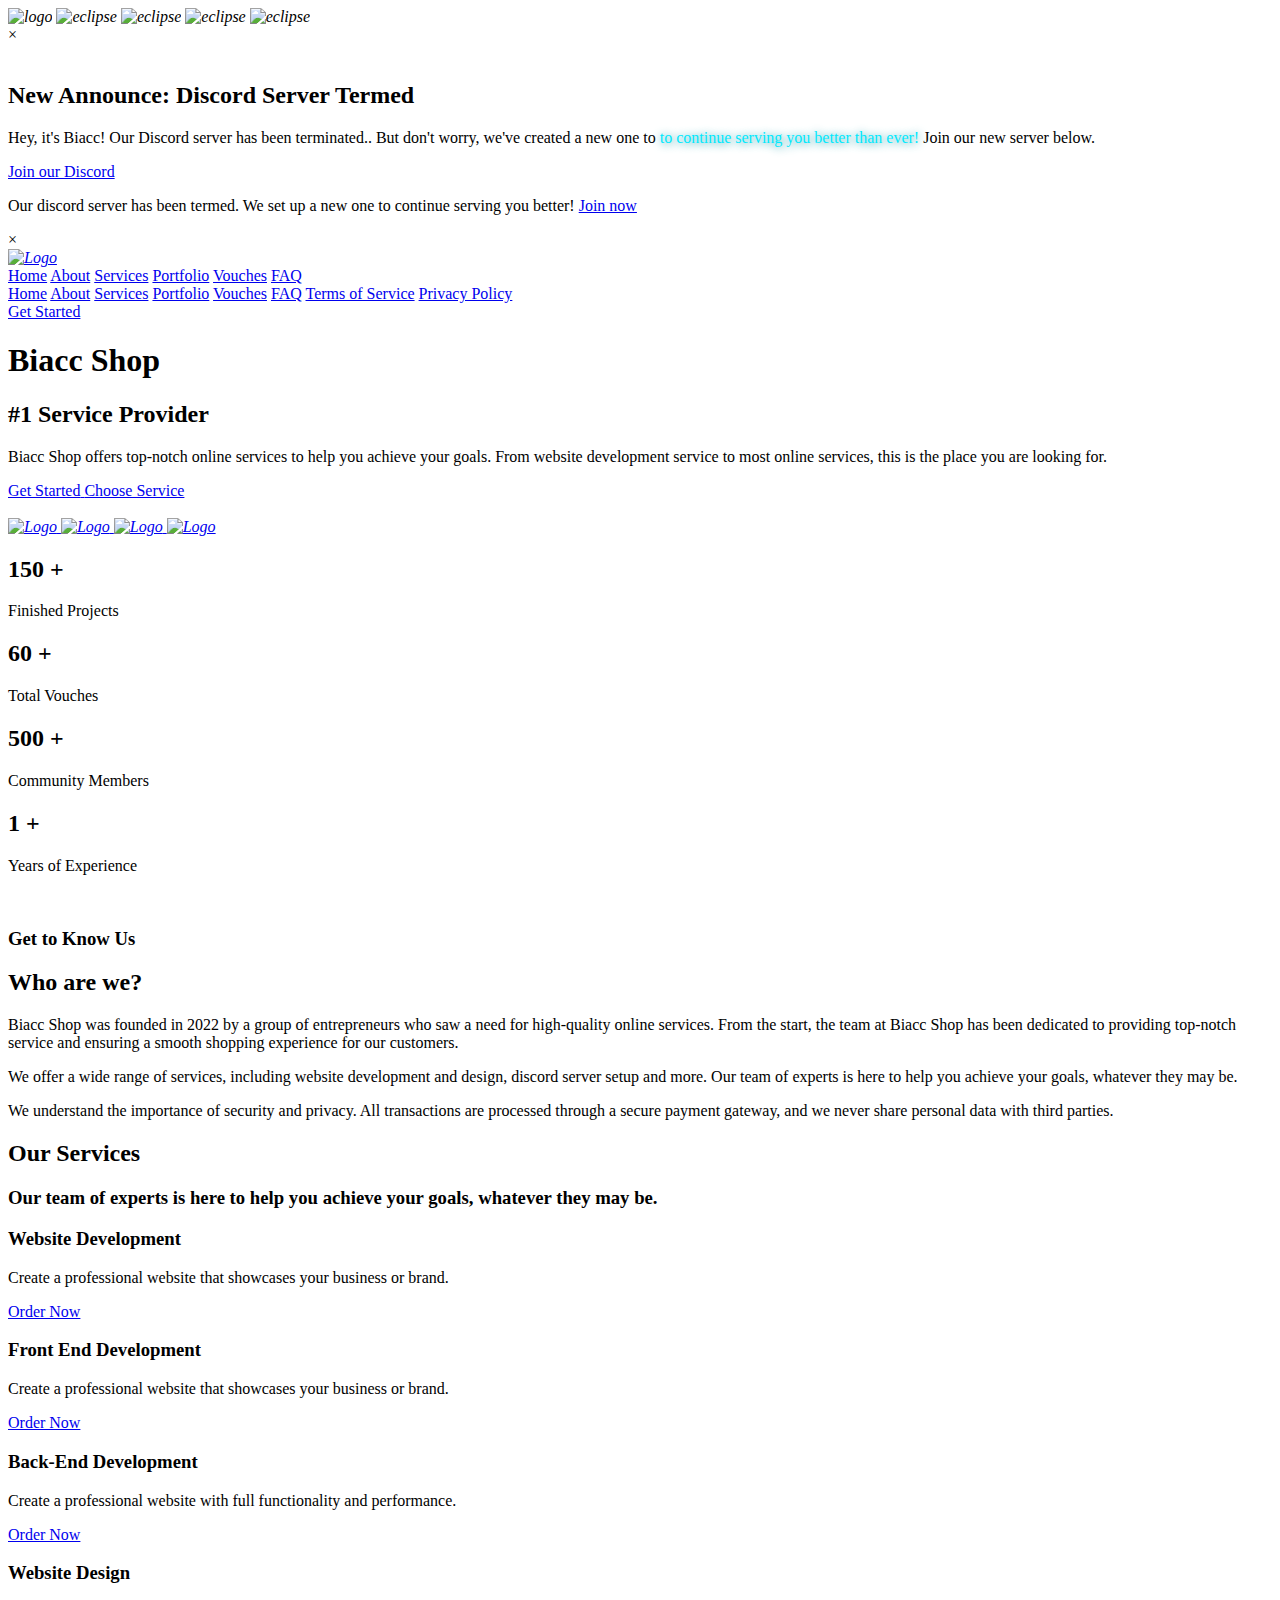
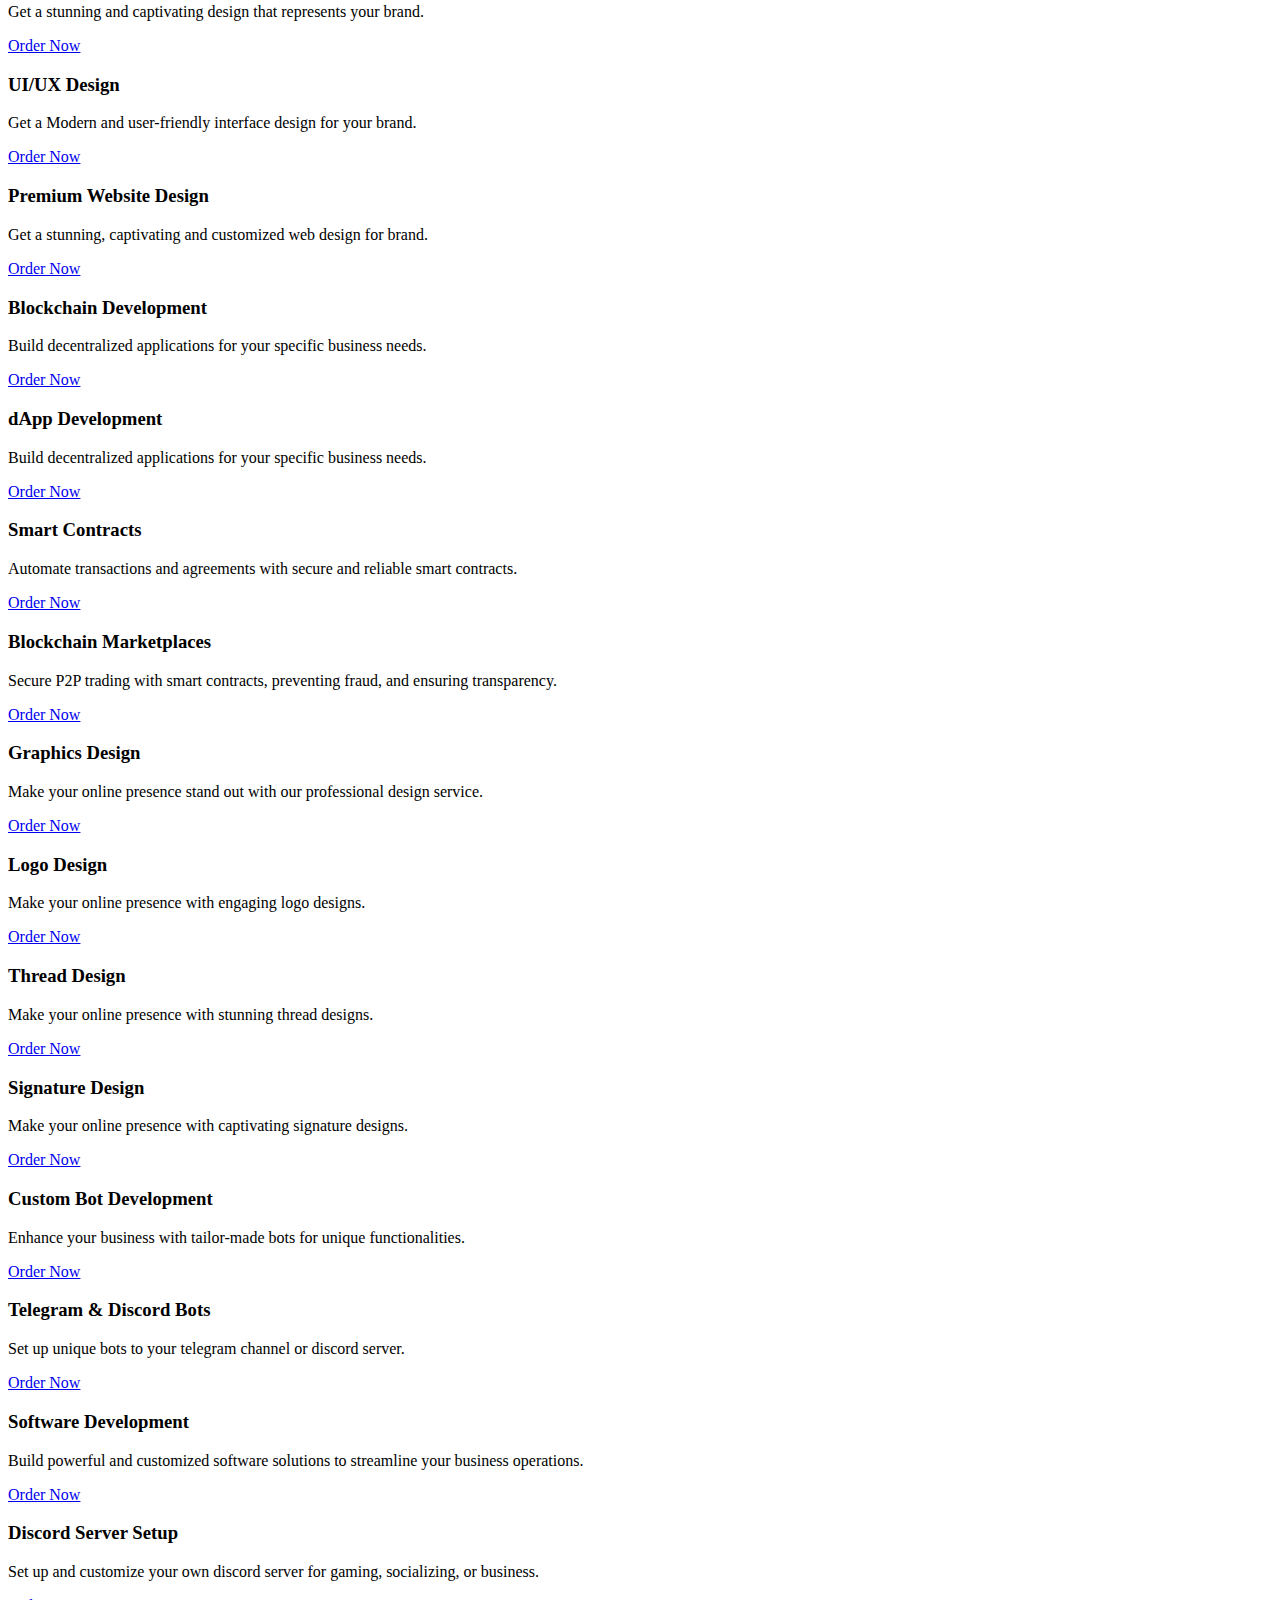
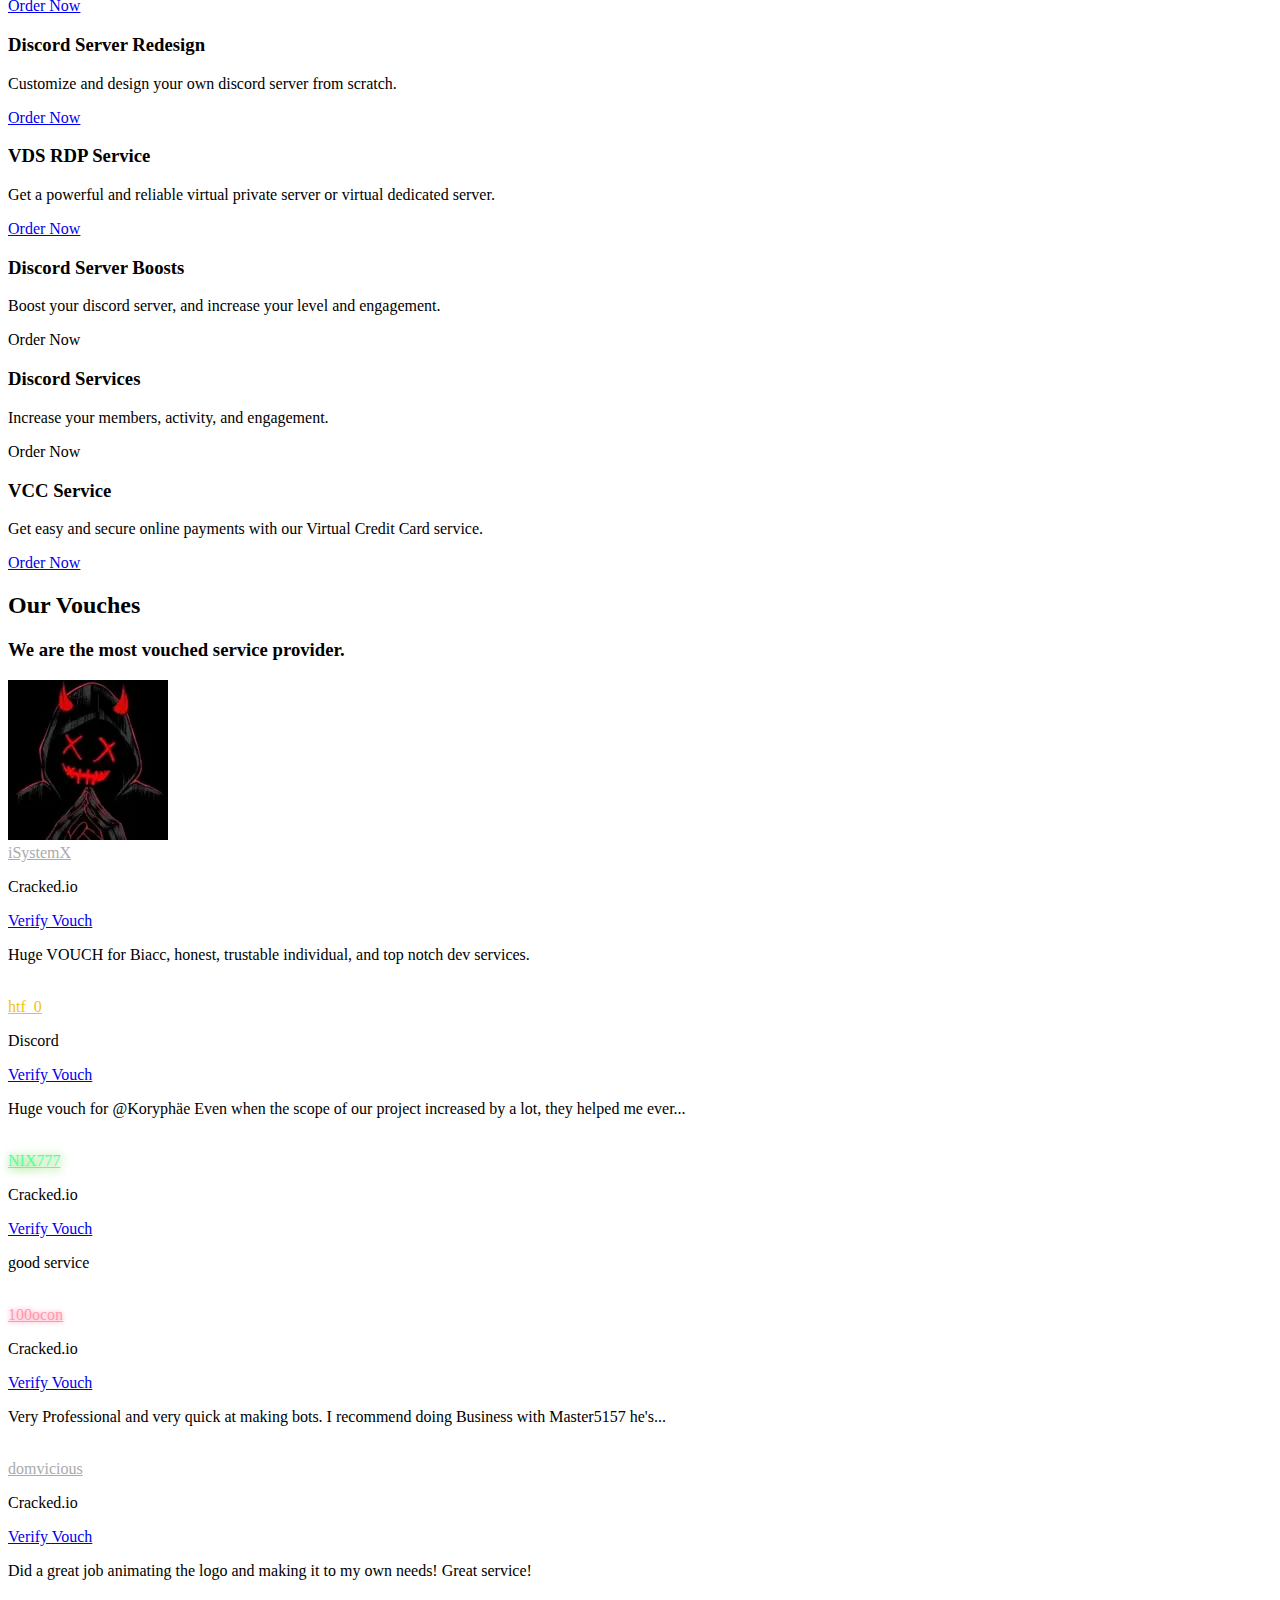
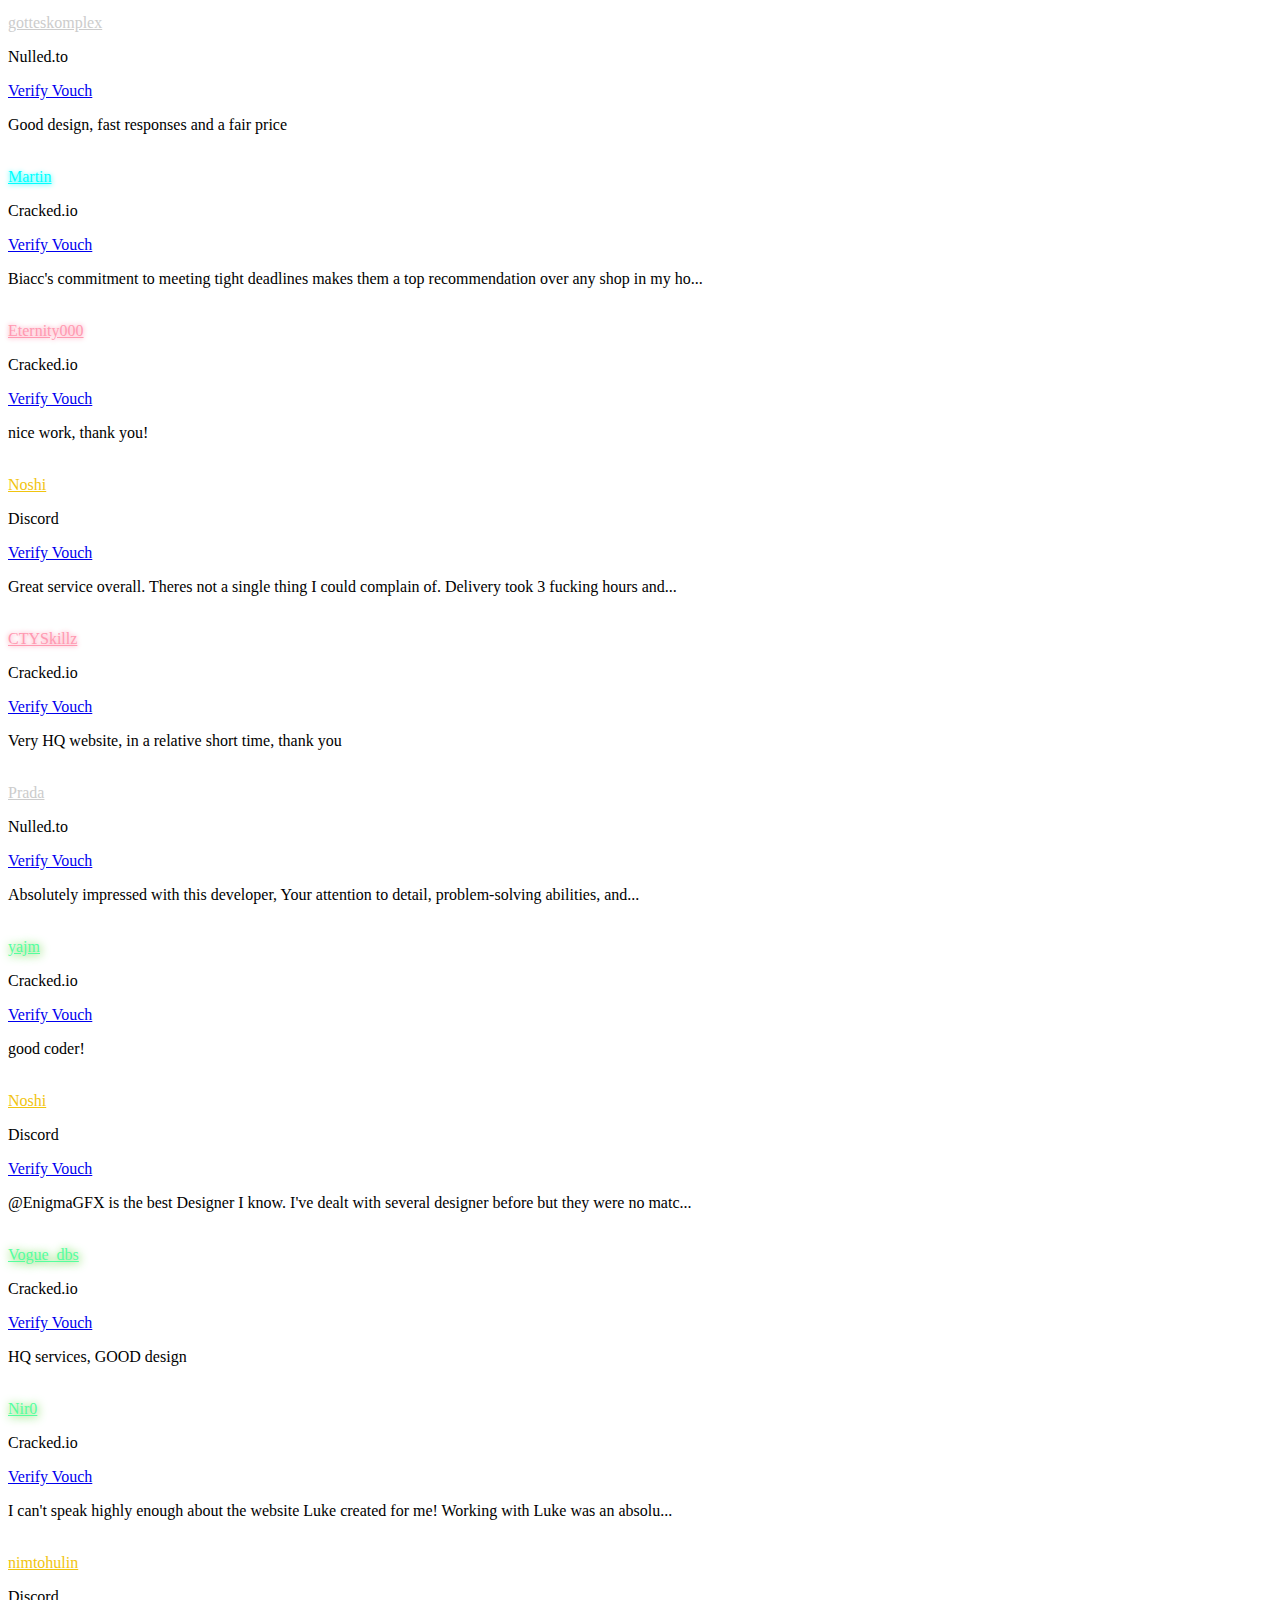
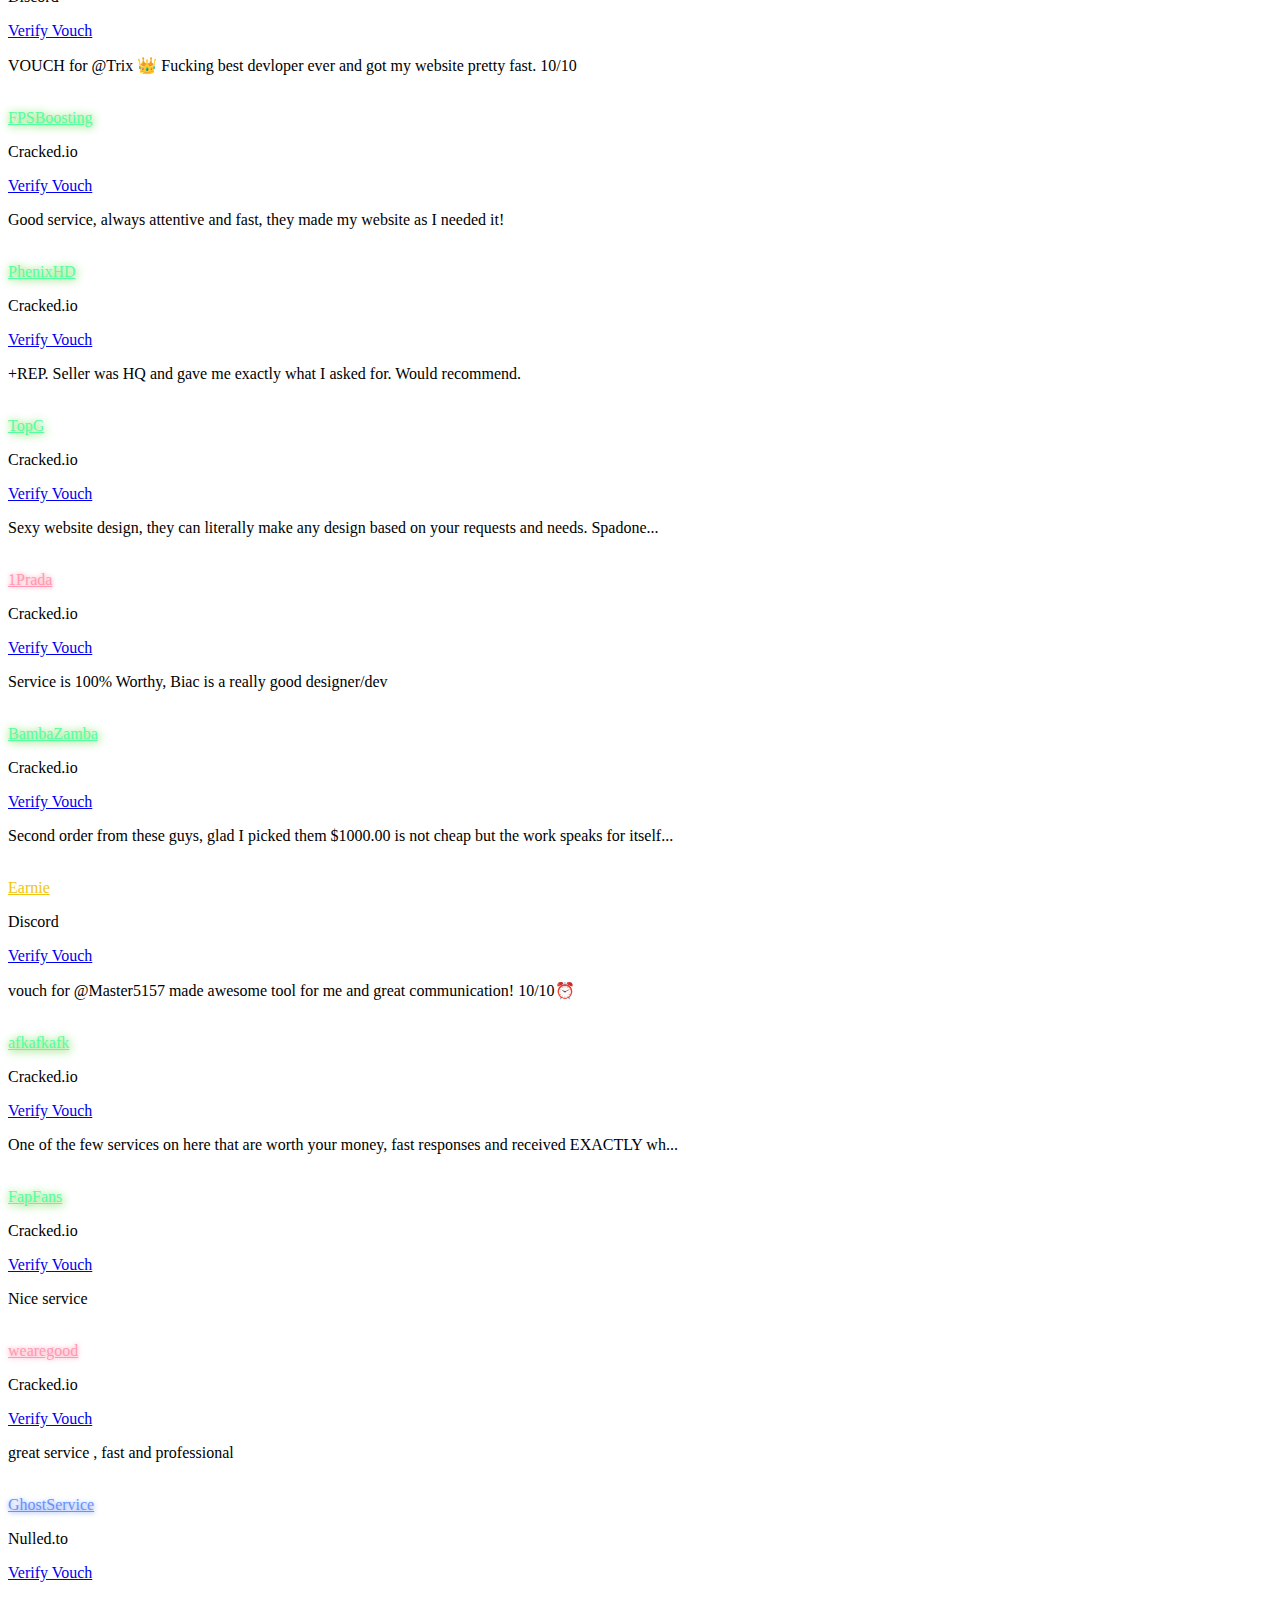
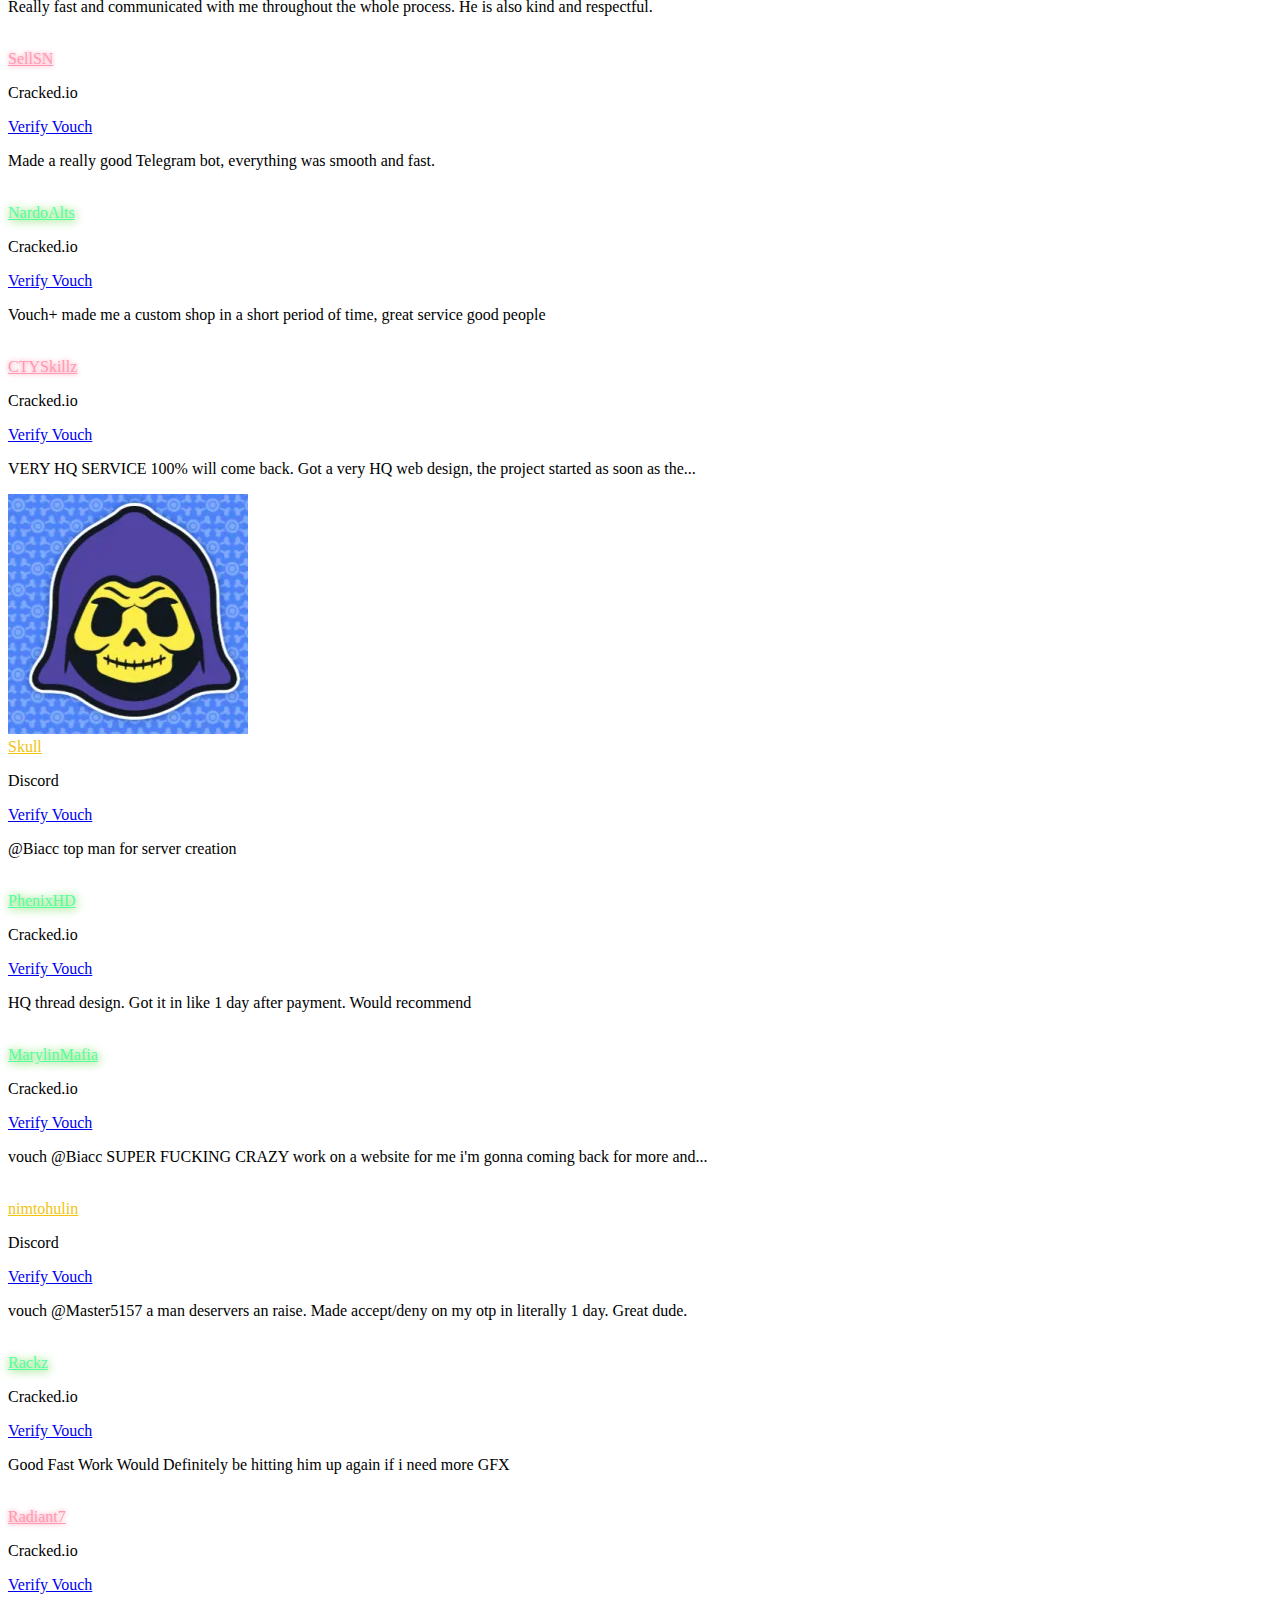
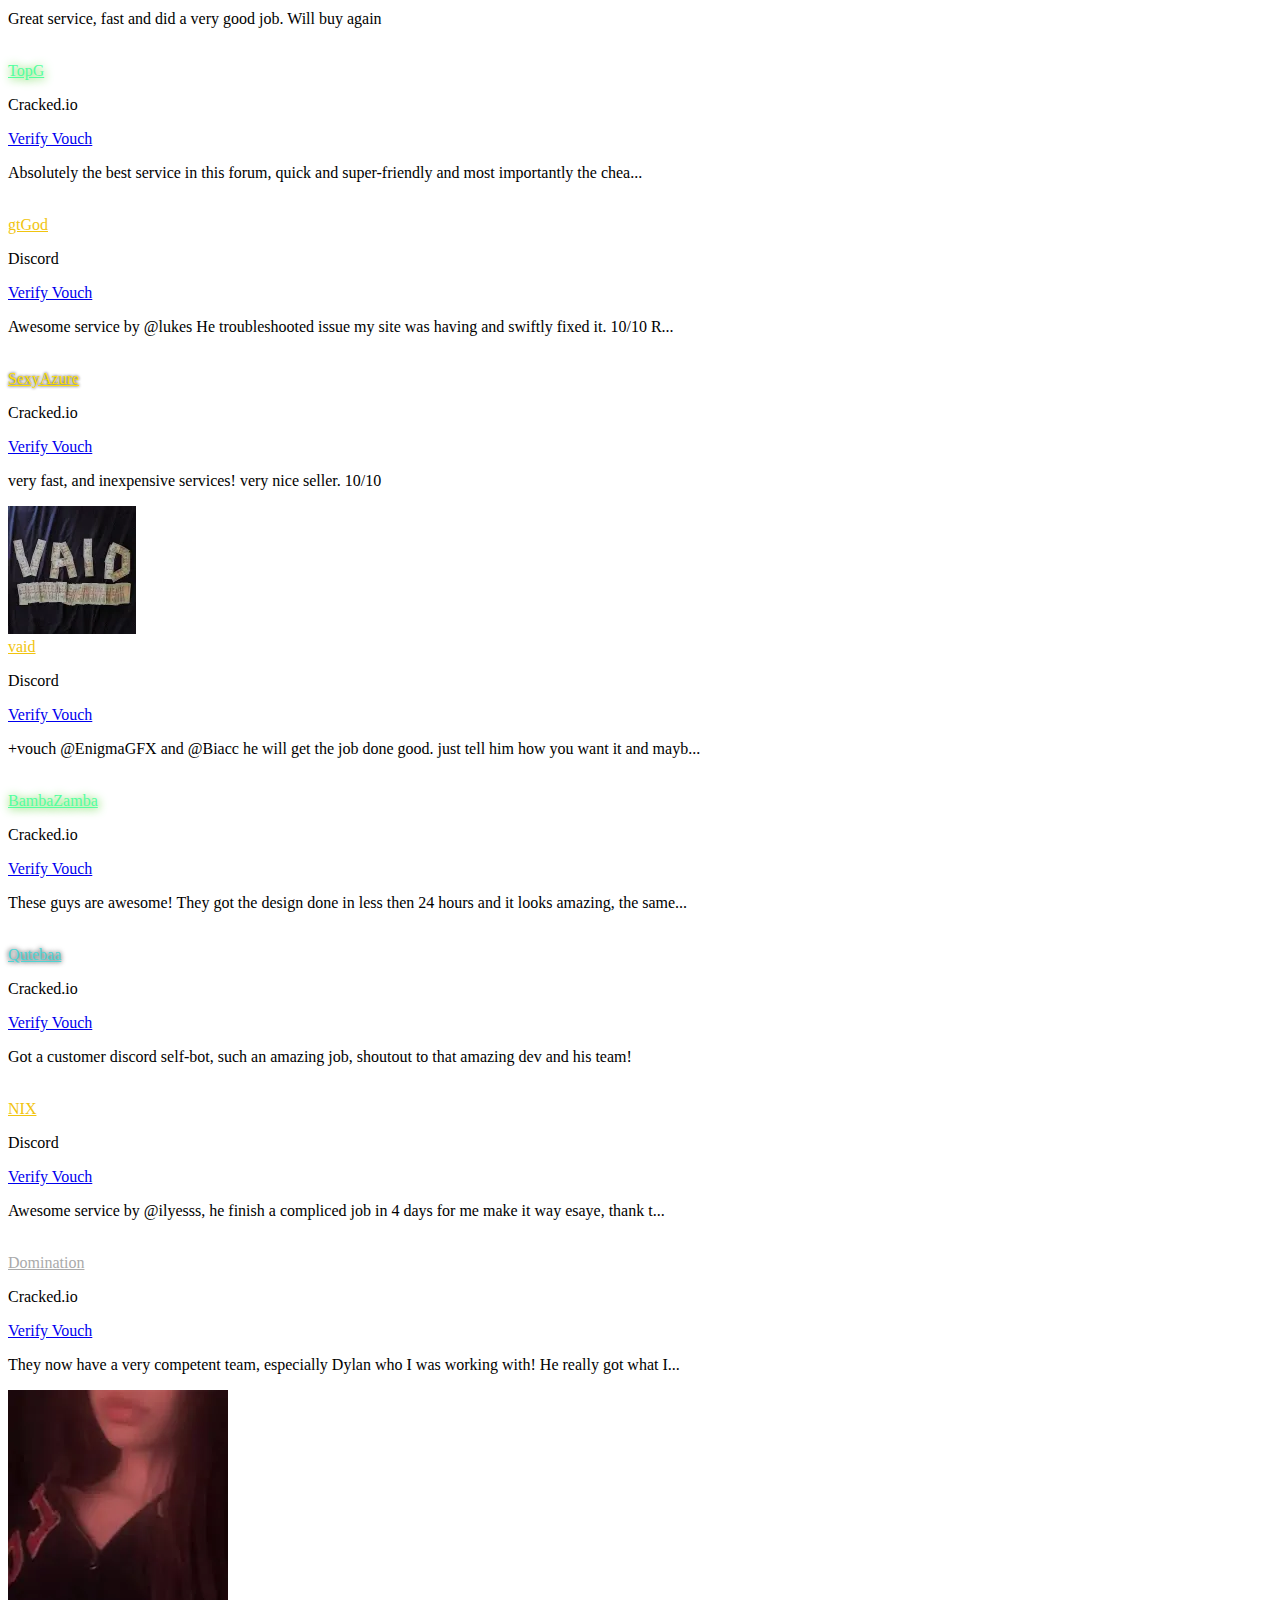
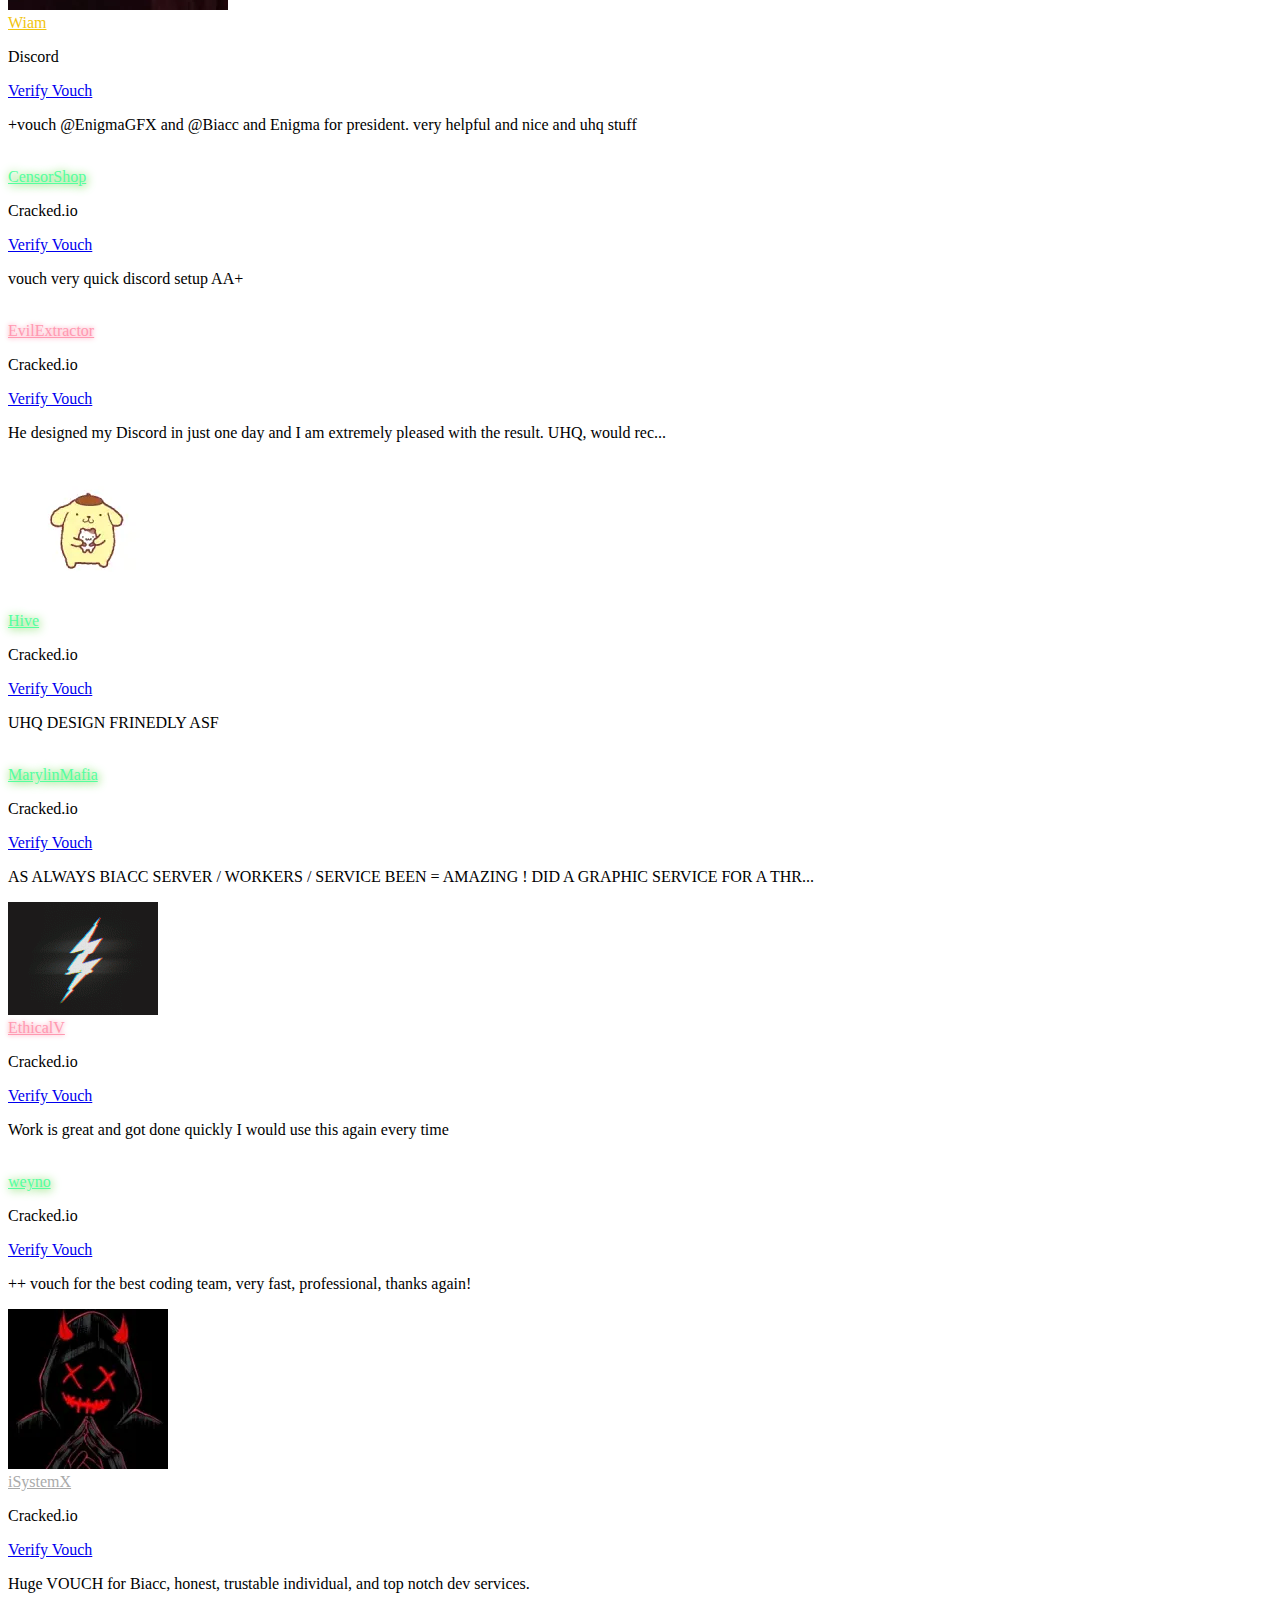
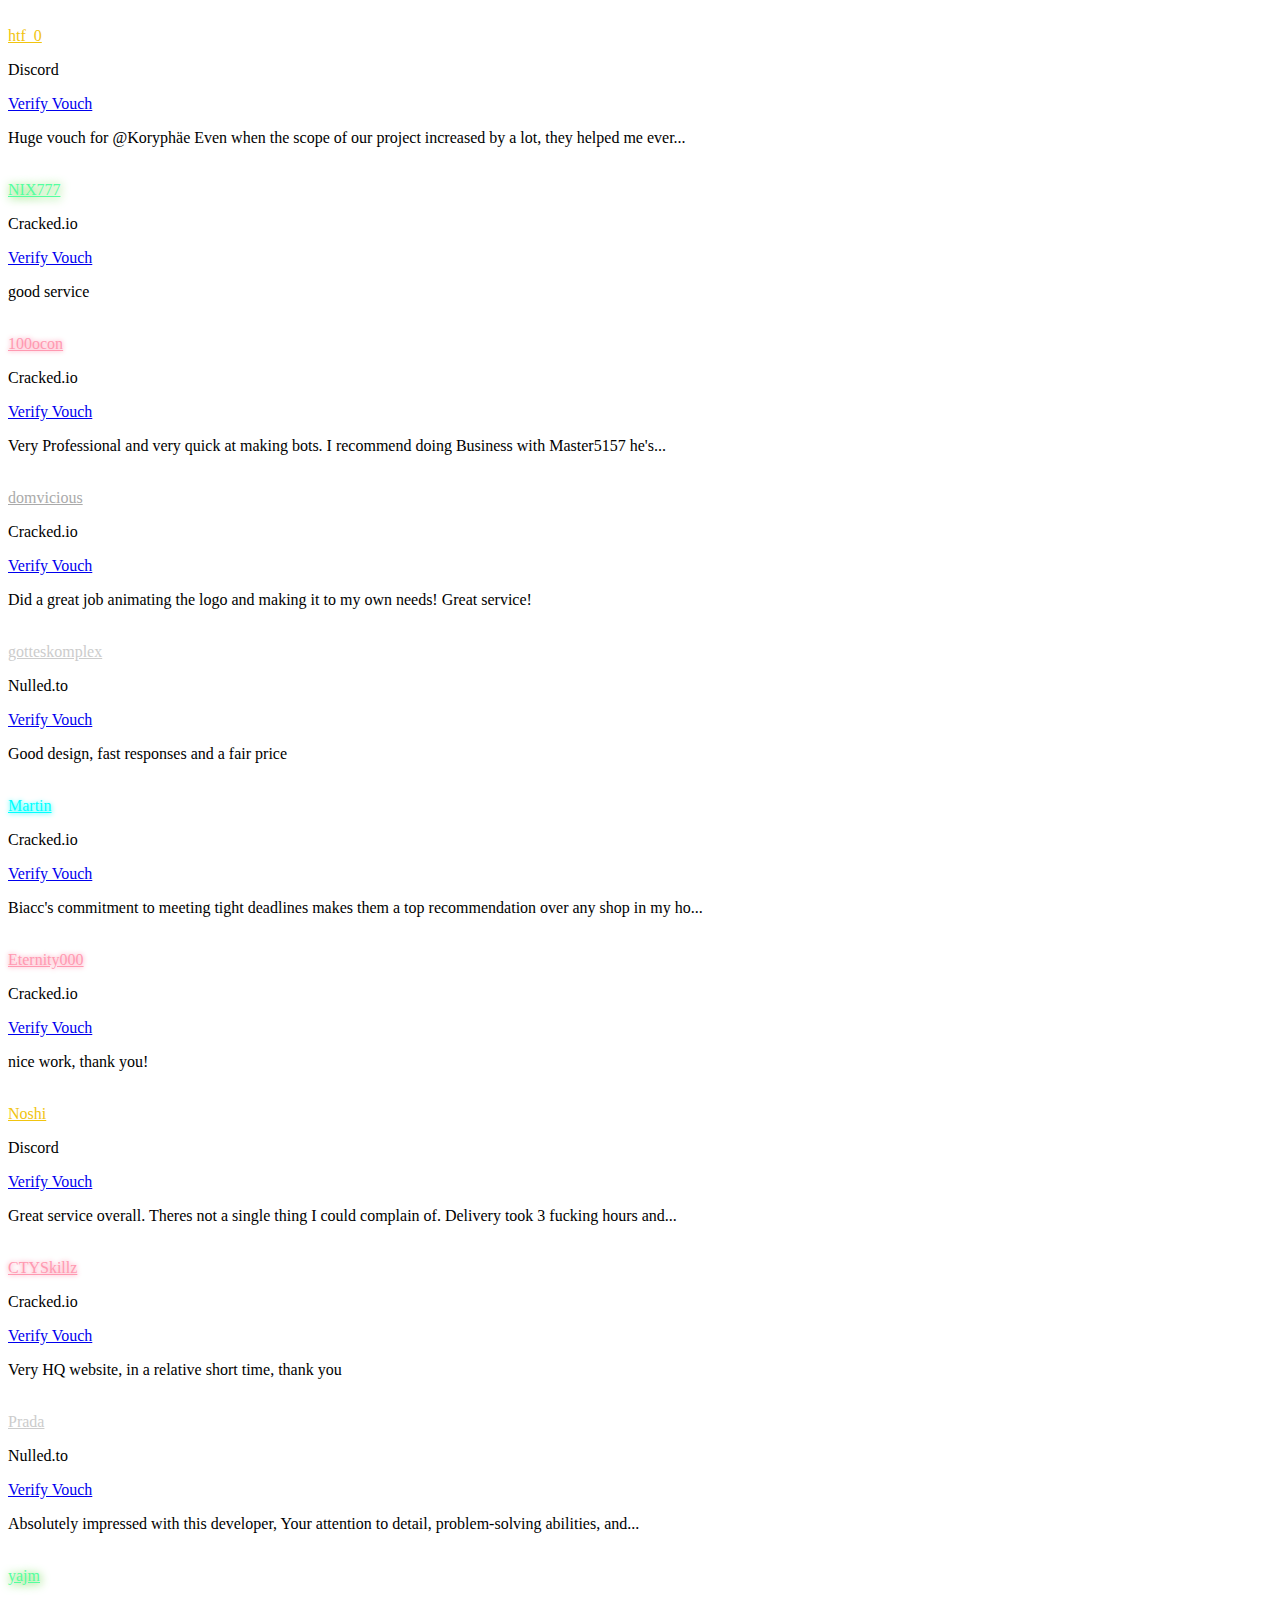
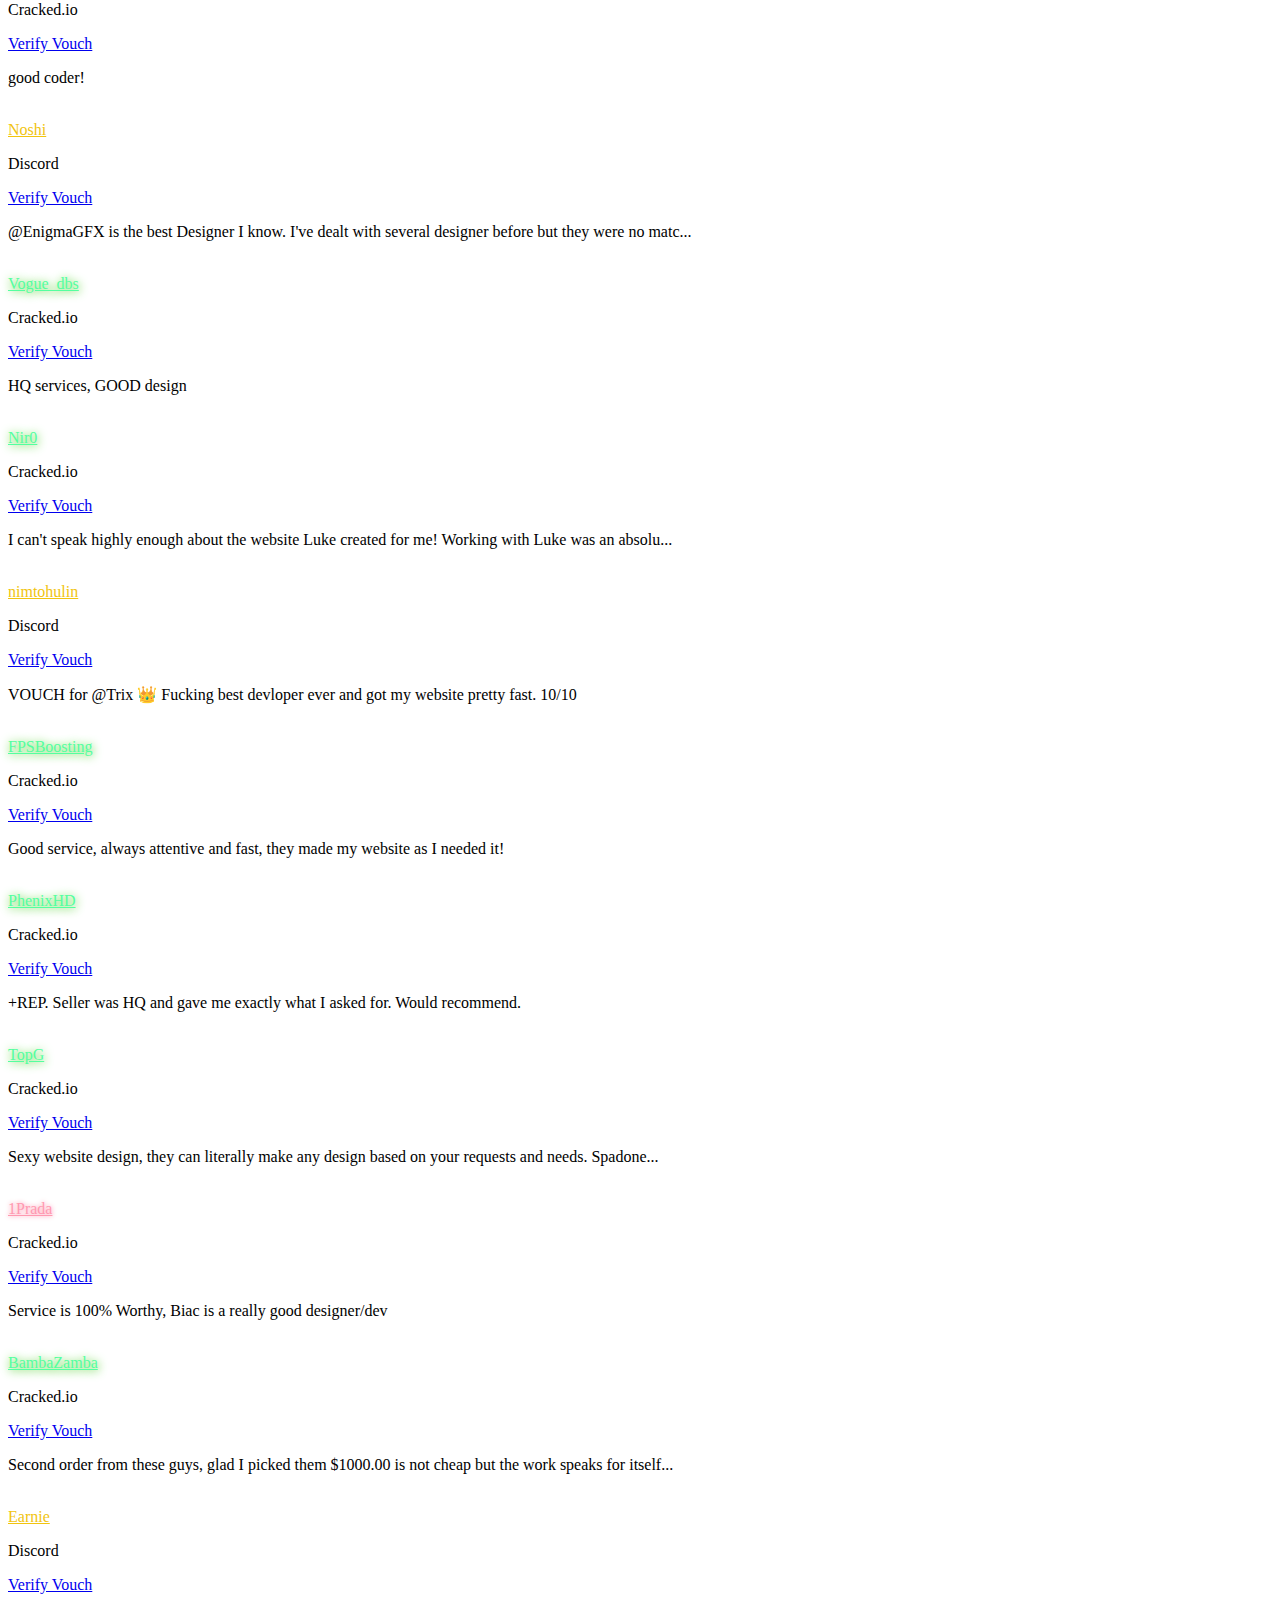
==== commit cdba3a41: "New Update" ====
--- a/index.html
+++ b/index.html
@@ -218,12 +218,12 @@
                     <div class="card">
 
                         <div class="content">
-                            <h2 class="contact-title">125 +</h2>
+                            <h2 class="contact-title">150 +</h2>
                             <p>Finished Projects</p>
                         </div>
 
                         <div class="content">
-                            <h2 class="contact-title">50 +</h2>
+                            <h2 class="contact-title">60 +</h2>
                             <p>Total Vouches</p>
                         </div>
 
@@ -1797,6 +1797,48 @@
                                     <div class="left">
                                         <div class="avatar">
                                             <i>
+                                                <img class="vouchesavatar-icon" src="assets/images/vouches/Skull.webp"
+                                                    alt="">
+                                            </i>
+                                        </div>
+                                        <div class="information">
+                                            <div class="name">
+                                                <a href="https://discordapp.com/users/426690788626268162/" target="_blank"
+                                                    rel="noopener noreferrer" style="
+                                                            color: rgb(241, 196, 15);
+                                                            "> Skull
+                                                </a>
+                                            </div>
+                                            <div class="forum">
+                                                <p>Discord</p>
+                                            </div>
+                                        </div>
+                                    </div>
+                                    <div class="right">
+                                        <div class="stars">
+                                            <i class="fa-solid fa-star reviewstar-icon"></i>
+                                            <i class="fa-solid fa-star reviewstar-icon"></i>
+                                            <i class="fa-solid fa-star reviewstar-icon"></i>
+                                            <i class="fa-solid fa-star reviewstar-icon"></i>
+                                            <i class="fa-solid fa-star reviewstar-icon"></i>
+                                        </div>
+                                        <div class="verify">
+                                            <a href="https://discord.com/channels/1134059114201358428/1134059116172677221/1151863806578933881"
+                                                target="_blank" rel="noopener noreferrer">Verify Vouch</a>
+                                        </div>
+                                    </div>
+                                </div>
+                                <div class="review">
+                                    <p>@Biacc top man for server creation</p>
+                                </div>
+                            </div>
+                        </div>
+                        <div class="slide">
+                            <div class="slide-card">
+                                <div class="top">
+                                    <div class="left">
+                                        <div class="avatar">
+                                            <i>
                                                 <img class="vouchesavatar-icon" src="assets/images/vouches/PhenixHD.png"
                                                     alt="">
                                             </i>
@@ -2139,6 +2181,48 @@
                                     <div class="left">
                                         <div class="avatar">
                                             <i>
+                                                <img class="vouchesavatar-icon" src="assets/images/vouches/Vaid.webp"
+                                                    alt="">
+                                            </i>
+                                        </div>
+                                        <div class="information">
+                                            <div class="name">
+                                                <a href="https://discordapp.com/users/1147669603368050718/" target="_blank"
+                                                    rel="noopener noreferrer" style="
+                                                            color: rgb(241, 196, 15);
+                                                            "> vaid
+                                                </a>
+                                            </div>
+                                            <div class="forum">
+                                                <p>Discord</p>
+                                            </div>
+                                        </div>
+                                    </div>
+                                    <div class="right">
+                                        <div class="stars">
+                                            <i class="fa-solid fa-star reviewstar-icon"></i>
+                                            <i class="fa-solid fa-star reviewstar-icon"></i>
+                                            <i class="fa-solid fa-star reviewstar-icon"></i>
+                                            <i class="fa-solid fa-star reviewstar-icon"></i>
+                                            <i class="fa-solid fa-star reviewstar-icon"></i>
+                                        </div>
+                                        <div class="verify">
+                                            <a href="https://discord.com/channels/1134059114201358428/1134059116172677221/1151610846187880448"
+                                                target="_blank" rel="noopener noreferrer">Verify Vouch</a>
+                                        </div>
+                                    </div>
+                                </div>
+                                <div class="review">
+                                    <p>+vouch @EnigmaGFX and @Biacc he will get the job done good. just tell him how you want it and mayb...</p>
+                                </div>
+                            </div>
+                        </div>
+                        <div class="slide">
+                            <div class="slide-card">
+                                <div class="top">
+                                    <div class="left">
+                                        <div class="avatar">
+                                            <i>
                                                 <img class="vouchesavatar-icon"
                                                     src="assets/images/vouches/BambaZamba.webp" alt="">
                                             </i>
@@ -2307,6 +2391,48 @@
                                     <div class="left">
                                         <div class="avatar">
                                             <i>
+                                                <img class="vouchesavatar-icon" src="assets/images/vouches/Wiam.webp"
+                                                    alt="">
+                                            </i>
+                                        </div>
+                                        <div class="information">
+                                            <div class="name">
+                                                <a href="https://discordapp.com/users/1093298853547090030/" target="_blank"
+                                                    rel="noopener noreferrer" style="
+                                                            color: rgb(241, 196, 15);
+                                                            "> Wiam
+                                                </a>
+                                            </div>
+                                            <div class="forum">
+                                                <p>Discord</p>
+                                            </div>
+                                        </div>
+                                    </div>
+                                    <div class="right">
+                                        <div class="stars">
+                                            <i class="fa-solid fa-star reviewstar-icon"></i>
+                                            <i class="fa-solid fa-star reviewstar-icon"></i>
+                                            <i class="fa-solid fa-star reviewstar-icon"></i>
+                                            <i class="fa-solid fa-star reviewstar-icon"></i>
+                                            <i class="fa-solid fa-star reviewstar-icon"></i>
+                                        </div>
+                                        <div class="verify">
+                                            <a href="https://discord.com/channels/1134059114201358428/1134059116172677221/1151625812173410304"
+                                                target="_blank" rel="noopener noreferrer">Verify Vouch</a>
+                                        </div>
+                                    </div>
+                                </div>
+                                <div class="review">
+                                    <p>+vouch @EnigmaGFX and @Biacc  and Enigma for president. very helpful and nice and uhq stuff</p>
+                                </div>
+                            </div>
+                        </div>
+                        <div class="slide">
+                            <div class="slide-card">
+                                <div class="top">
+                                    <div class="left">
+                                        <div class="avatar">
+                                            <i>
                                                 <img class="vouchesavatar-icon"
                                                     src="assets/images/vouches/CensorShop.jpg" alt="">
                                             </i>
@@ -2383,6 +2509,177 @@
                                 </div>
                                 <div class="review">
                                     <p>He designed my Discord in just one day and I am extremely pleased with the result. UHQ, would rec...</p>
+                                </div>
+                            </div>
+                        </div>
+                        <div class="slide">
+                            <div class="slide-card">
+                                <div class="top">
+                                    <div class="left">
+                                        <div class="avatar">
+                                            <i>
+                                                <img class="vouchesavatar-icon"
+                                                    src="assets/images/vouches/Hive.webp" alt="">
+                                            </i>
+                                        </div>
+                                        <div class="information">
+                                            <div class="name">
+                                                <a href="https://cracked.io/Hive" target="_blank"
+                                                    rel="noopener noreferrer" style="
+                                                            color: #54FF9F;
+                                                            text-shadow: 1px 1px 10px #39c70d;
+                                                            background-image: url(assets/images/vouches/name_backgrounds/cracked_supreme_rank.webp);
+                                                            "> Hive</a>
+                                            </div>
+                                            <div class="forum">
+                                                <p>Cracked.io</p>
+                                            </div>
+                                        </div>
+                                    </div>
+                                    <div class="right">
+                                        <div class="stars">
+                                            <i class="fa-solid fa-star reviewstar-icon"></i>
+                                            <i class="fa-solid fa-star reviewstar-icon"></i>
+                                            <i class="fa-solid fa-star reviewstar-icon"></i>
+                                            <i class="fa-solid fa-star reviewstar-icon"></i>
+                                            <i class="fa-solid fa-star reviewstar-icon"></i>
+                                        </div>
+                                        <div class="verify">
+                                            <a href="https://cracked.io/vouches.php?action=view&vid=38938"
+                                                target="_blank" rel="noopener noreferrer">Verify Vouch</a>
+                                        </div>
+                                    </div>
+                                </div>
+                                <div class="review">
+                                    <p>UHQ DESIGN FRINEDLY ASF</p>
+                                </div>
+                            </div>
+                        </div>
+                        <div class="slide">
+                            <div class="slide-card">
+                                <div class="top">
+                                    <div class="left">
+                                        <div class="avatar">
+                                            <i>
+                                                <img class="vouchesavatar-icon"
+                                                    src="assets/images/vouches/MarylinMafia.png" alt="">
+                                            </i>
+                                        </div>
+                                        <div class="information">
+                                            <div class="name">
+                                                <a href="https://cracked.io/MarylinMafia" target="_blank"
+                                                    rel="noopener noreferrer" style="
+                                                            color: #54FF9F;
+                                                            text-shadow: 1px 1px 10px #39c70d;
+                                                            background-image: url(assets/images/vouches/name_backgrounds/cracked_supreme_rank.webp);
+                                                            "> MarylinMafia</a>
+                                            </div>
+                                            <div class="forum">
+                                                <p>Cracked.io</p>
+                                            </div>
+                                        </div>
+                                    </div>
+                                    <div class="right">
+                                        <div class="stars">
+                                            <i class="fa-solid fa-star reviewstar-icon"></i>
+                                            <i class="fa-solid fa-star reviewstar-icon"></i>
+                                            <i class="fa-solid fa-star reviewstar-icon"></i>
+                                            <i class="fa-solid fa-star reviewstar-icon"></i>
+                                            <i class="fa-solid fa-star reviewstar-icon"></i>
+                                        </div>
+                                        <div class="verify">
+                                            <a href="https://cracked.io/vouches.php?action=view&vid=38975"
+                                                target="_blank" rel="noopener noreferrer">Verify Vouch</a>
+                                        </div>
+                                    </div>
+                                </div>
+                                <div class="review">
+                                    <p>AS ALWAYS BIACC SERVER / WORKERS / SERVICE BEEN = AMAZING ! DID A GRAPHIC SERVICE FOR A THR...</p>
+                                </div>
+                            </div>
+                        </div>
+                        <div class="slide">
+                            <div class="slide-card">
+                                <div class="top">
+                                    <div class="left">
+                                        <div class="avatar">
+                                            <i>
+                                                <img class="vouchesavatar-icon"
+                                                    src="assets/images/vouches/EthicalV.webp" alt="">
+                                            </i>
+                                        </div>
+                                        <div class="information">
+                                            <div class="name">
+                                                <a href="https://cracked.io/EthicalV" target="_blank"
+                                                    rel="noopener noreferrer" style="
+                                                            color: #ff99b1;
+                                                            text-shadow: 0px 0px 5px #ff85a2;
+                                                            "> EthicalV</a>
+                                            </div>
+                                            <div class="forum">
+                                                <p>Cracked.io</p>
+                                            </div>
+                                        </div>
+                                    </div>
+                                    <div class="right">
+                                        <div class="stars">
+                                            <i class="fa-solid fa-star reviewstar-icon"></i>
+                                            <i class="fa-solid fa-star reviewstar-icon"></i>
+                                            <i class="fa-solid fa-star reviewstar-icon"></i>
+                                            <i class="fa-solid fa-star reviewstar-icon"></i>
+                                            <i class="fa-solid fa-star reviewstar-icon"></i>
+                                        </div>
+                                        <div class="verify">
+                                            <a href="https://cracked.io/vouches.php?action=view&vid=38981"
+                                                target="_blank" rel="noopener noreferrer">Verify Vouch</a>
+                                        </div>
+                                    </div>
+                                </div>
+                                <div class="review">
+                                    <p>Work is great and got done quickly I would use this again every time</p>
+                                </div>
+                            </div>
+                        </div>
+                        <div class="slide">
+                            <div class="slide-card">
+                                <div class="top">
+                                    <div class="left">
+                                        <div class="avatar">
+                                            <i>
+                                                <img class="vouchesavatar-icon"
+                                                    src="assets/images/vouches/AnonymAvatar.png" alt="">
+                                            </i>
+                                        </div>
+                                        <div class="information">
+                                            <div class="name">
+                                                <a href="https://cracked.io/weyno" target="_blank"
+                                                    rel="noopener noreferrer" style="
+                                                            color: #54FF9F;
+                                                            text-shadow: 1px 1px 10px #39c70d;
+                                                            background-image: url(assets/images/vouches/name_backgrounds/cracked_supreme_rank.webp);
+                                                            "> weyno</a>
+                                            </div>
+                                            <div class="forum">
+                                                <p>Cracked.io</p>
+                                            </div>
+                                        </div>
+                                    </div>
+                                    <div class="right">
+                                        <div class="stars">
+                                            <i class="fa-solid fa-star reviewstar-icon"></i>
+                                            <i class="fa-solid fa-star reviewstar-icon"></i>
+                                            <i class="fa-solid fa-star reviewstar-icon"></i>
+                                            <i class="fa-solid fa-star reviewstar-icon"></i>
+                                            <i class="fa-solid fa-star reviewstar-icon"></i>
+                                        </div>
+                                        <div class="verify">
+                                            <a href="https://cracked.io/vouches.php?action=view&vid=39005"
+                                                target="_blank" rel="noopener noreferrer">Verify Vouch</a>
+                                        </div>
+                                    </div>
+                                </div>
+                                <div class="review">
+                                    <p>++ vouch for the best coding team, very fast, professional, thanks again!</p>
                                 </div>
                             </div>
                         </div>
@@ -3628,6 +3925,48 @@
                                     <div class="left">
                                         <div class="avatar">
                                             <i>
+                                                <img class="vouchesavatar-icon" src="assets/images/vouches/Skull.webp"
+                                                    alt="">
+                                            </i>
+                                        </div>
+                                        <div class="information">
+                                            <div class="name">
+                                                <a href="https://discordapp.com/users/426690788626268162/" target="_blank"
+                                                    rel="noopener noreferrer" style="
+                                                            color: rgb(241, 196, 15);
+                                                            "> Skull
+                                                </a>
+                                            </div>
+                                            <div class="forum">
+                                                <p>Discord</p>
+                                            </div>
+                                        </div>
+                                    </div>
+                                    <div class="right">
+                                        <div class="stars">
+                                            <i class="fa-solid fa-star reviewstar-icon"></i>
+                                            <i class="fa-solid fa-star reviewstar-icon"></i>
+                                            <i class="fa-solid fa-star reviewstar-icon"></i>
+                                            <i class="fa-solid fa-star reviewstar-icon"></i>
+                                            <i class="fa-solid fa-star reviewstar-icon"></i>
+                                        </div>
+                                        <div class="verify">
+                                            <a href="https://discord.com/channels/1134059114201358428/1134059116172677221/1151863806578933881"
+                                                target="_blank" rel="noopener noreferrer">Verify Vouch</a>
+                                        </div>
+                                    </div>
+                                </div>
+                                <div class="review">
+                                    <p>@Biacc top man for server creation</p>
+                                </div>
+                            </div>
+                        </div>
+                        <div class="slide">
+                            <div class="slide-card">
+                                <div class="top">
+                                    <div class="left">
+                                        <div class="avatar">
+                                            <i>
                                                 <img class="vouchesavatar-icon" src="assets/images/vouches/PhenixHD.png"
                                                     alt="">
                                             </i>
@@ -3970,6 +4309,48 @@
                                     <div class="left">
                                         <div class="avatar">
                                             <i>
+                                                <img class="vouchesavatar-icon" src="assets/images/vouches/Vaid.webp"
+                                                    alt="">
+                                            </i>
+                                        </div>
+                                        <div class="information">
+                                            <div class="name">
+                                                <a href="https://discordapp.com/users/1147669603368050718/" target="_blank"
+                                                    rel="noopener noreferrer" style="
+                                                            color: rgb(241, 196, 15);
+                                                            "> vaid
+                                                </a>
+                                            </div>
+                                            <div class="forum">
+                                                <p>Discord</p>
+                                            </div>
+                                        </div>
+                                    </div>
+                                    <div class="right">
+                                        <div class="stars">
+                                            <i class="fa-solid fa-star reviewstar-icon"></i>
+                                            <i class="fa-solid fa-star reviewstar-icon"></i>
+                                            <i class="fa-solid fa-star reviewstar-icon"></i>
+                                            <i class="fa-solid fa-star reviewstar-icon"></i>
+                                            <i class="fa-solid fa-star reviewstar-icon"></i>
+                                        </div>
+                                        <div class="verify">
+                                            <a href="https://discord.com/channels/1134059114201358428/1134059116172677221/1151610846187880448"
+                                                target="_blank" rel="noopener noreferrer">Verify Vouch</a>
+                                        </div>
+                                    </div>
+                                </div>
+                                <div class="review">
+                                    <p>+vouch @EnigmaGFX and @Biacc he will get the job done good. just tell him how you want it and mayb...</p>
+                                </div>
+                            </div>
+                        </div>
+                        <div class="slide">
+                            <div class="slide-card">
+                                <div class="top">
+                                    <div class="left">
+                                        <div class="avatar">
+                                            <i>
                                                 <img class="vouchesavatar-icon"
                                                     src="assets/images/vouches/BambaZamba.webp" alt="">
                                             </i>
@@ -4138,6 +4519,48 @@
                                     <div class="left">
                                         <div class="avatar">
                                             <i>
+                                                <img class="vouchesavatar-icon" src="assets/images/vouches/Wiam.webp"
+                                                    alt="">
+                                            </i>
+                                        </div>
+                                        <div class="information">
+                                            <div class="name">
+                                                <a href="https://discordapp.com/users/1093298853547090030/" target="_blank"
+                                                    rel="noopener noreferrer" style="
+                                                            color: rgb(241, 196, 15);
+                                                            "> Wiam
+                                                </a>
+                                            </div>
+                                            <div class="forum">
+                                                <p>Discord</p>
+                                            </div>
+                                        </div>
+                                    </div>
+                                    <div class="right">
+                                        <div class="stars">
+                                            <i class="fa-solid fa-star reviewstar-icon"></i>
+                                            <i class="fa-solid fa-star reviewstar-icon"></i>
+                                            <i class="fa-solid fa-star reviewstar-icon"></i>
+                                            <i class="fa-solid fa-star reviewstar-icon"></i>
+                                            <i class="fa-solid fa-star reviewstar-icon"></i>
+                                        </div>
+                                        <div class="verify">
+                                            <a href="https://discord.com/channels/1134059114201358428/1134059116172677221/1151625812173410304"
+                                                target="_blank" rel="noopener noreferrer">Verify Vouch</a>
+                                        </div>
+                                    </div>
+                                </div>
+                                <div class="review">
+                                    <p>+vouch @EnigmaGFX and @Biacc  and Enigma for president. very helpful and nice and uhq stuff</p>
+                                </div>
+                            </div>
+                        </div>
+                        <div class="slide">
+                            <div class="slide-card">
+                                <div class="top">
+                                    <div class="left">
+                                        <div class="avatar">
+                                            <i>
                                                 <img class="vouchesavatar-icon"
                                                     src="assets/images/vouches/CensorShop.jpg" alt="">
                                             </i>
@@ -4214,6 +4637,177 @@
                                 </div>
                                 <div class="review">
                                     <p>He designed my Discord in just one day and I am extremely pleased with the result. UHQ, would rec...</p>
+                                </div>
+                            </div>
+                        </div>
+                        <div class="slide">
+                            <div class="slide-card">
+                                <div class="top">
+                                    <div class="left">
+                                        <div class="avatar">
+                                            <i>
+                                                <img class="vouchesavatar-icon"
+                                                    src="assets/images/vouches/Hive.webp" alt="">
+                                            </i>
+                                        </div>
+                                        <div class="information">
+                                            <div class="name">
+                                                <a href="https://cracked.io/Hive" target="_blank"
+                                                    rel="noopener noreferrer" style="
+                                                            color: #54FF9F;
+                                                            text-shadow: 1px 1px 10px #39c70d;
+                                                            background-image: url(assets/images/vouches/name_backgrounds/cracked_supreme_rank.webp);
+                                                            "> Hive</a>
+                                            </div>
+                                            <div class="forum">
+                                                <p>Cracked.io</p>
+                                            </div>
+                                        </div>
+                                    </div>
+                                    <div class="right">
+                                        <div class="stars">
+                                            <i class="fa-solid fa-star reviewstar-icon"></i>
+                                            <i class="fa-solid fa-star reviewstar-icon"></i>
+                                            <i class="fa-solid fa-star reviewstar-icon"></i>
+                                            <i class="fa-solid fa-star reviewstar-icon"></i>
+                                            <i class="fa-solid fa-star reviewstar-icon"></i>
+                                        </div>
+                                        <div class="verify">
+                                            <a href="https://cracked.io/vouches.php?action=view&vid=38938"
+                                                target="_blank" rel="noopener noreferrer">Verify Vouch</a>
+                                        </div>
+                                    </div>
+                                </div>
+                                <div class="review">
+                                    <p>UHQ DESIGN FRINEDLY ASF</p>
+                                </div>
+                            </div>
+                        </div>
+                        <div class="slide">
+                            <div class="slide-card">
+                                <div class="top">
+                                    <div class="left">
+                                        <div class="avatar">
+                                            <i>
+                                                <img class="vouchesavatar-icon"
+                                                    src="assets/images/vouches/MarylinMafia.png" alt="">
+                                            </i>
+                                        </div>
+                                        <div class="information">
+                                            <div class="name">
+                                                <a href="https://cracked.io/MarylinMafia" target="_blank"
+                                                    rel="noopener noreferrer" style="
+                                                            color: #54FF9F;
+                                                            text-shadow: 1px 1px 10px #39c70d;
+                                                            background-image: url(assets/images/vouches/name_backgrounds/cracked_supreme_rank.webp);
+                                                            "> MarylinMafia</a>
+                                            </div>
+                                            <div class="forum">
+                                                <p>Cracked.io</p>
+                                            </div>
+                                        </div>
+                                    </div>
+                                    <div class="right">
+                                        <div class="stars">
+                                            <i class="fa-solid fa-star reviewstar-icon"></i>
+                                            <i class="fa-solid fa-star reviewstar-icon"></i>
+                                            <i class="fa-solid fa-star reviewstar-icon"></i>
+                                            <i class="fa-solid fa-star reviewstar-icon"></i>
+                                            <i class="fa-solid fa-star reviewstar-icon"></i>
+                                        </div>
+                                        <div class="verify">
+                                            <a href="https://cracked.io/vouches.php?action=view&vid=38975"
+                                                target="_blank" rel="noopener noreferrer">Verify Vouch</a>
+                                        </div>
+                                    </div>
+                                </div>
+                                <div class="review">
+                                    <p>AS ALWAYS BIACC SERVER / WORKERS / SERVICE BEEN = AMAZING ! DID A GRAPHIC SERVICE FOR A THR...</p>
+                                </div>
+                            </div>
+                        </div>
+                        <div class="slide">
+                            <div class="slide-card">
+                                <div class="top">
+                                    <div class="left">
+                                        <div class="avatar">
+                                            <i>
+                                                <img class="vouchesavatar-icon"
+                                                    src="assets/images/vouches/EthicalV.webp" alt="">
+                                            </i>
+                                        </div>
+                                        <div class="information">
+                                            <div class="name">
+                                                <a href="https://cracked.io/EthicalV" target="_blank"
+                                                    rel="noopener noreferrer" style="
+                                                            color: #ff99b1;
+                                                            text-shadow: 0px 0px 5px #ff85a2;
+                                                            "> EthicalV</a>
+                                            </div>
+                                            <div class="forum">
+                                                <p>Cracked.io</p>
+                                            </div>
+                                        </div>
+                                    </div>
+                                    <div class="right">
+                                        <div class="stars">
+                                            <i class="fa-solid fa-star reviewstar-icon"></i>
+                                            <i class="fa-solid fa-star reviewstar-icon"></i>
+                                            <i class="fa-solid fa-star reviewstar-icon"></i>
+                                            <i class="fa-solid fa-star reviewstar-icon"></i>
+                                            <i class="fa-solid fa-star reviewstar-icon"></i>
+                                        </div>
+                                        <div class="verify">
+                                            <a href="https://cracked.io/vouches.php?action=view&vid=38981"
+                                                target="_blank" rel="noopener noreferrer">Verify Vouch</a>
+                                        </div>
+                                    </div>
+                                </div>
+                                <div class="review">
+                                    <p>Work is great and got done quickly I would use this again every time</p>
+                                </div>
+                            </div>
+                        </div>
+                        <div class="slide">
+                            <div class="slide-card">
+                                <div class="top">
+                                    <div class="left">
+                                        <div class="avatar">
+                                            <i>
+                                                <img class="vouchesavatar-icon"
+                                                    src="assets/images/vouches/AnonymAvatar.png" alt="">
+                                            </i>
+                                        </div>
+                                        <div class="information">
+                                            <div class="name">
+                                                <a href="https://cracked.io/weyno" target="_blank"
+                                                    rel="noopener noreferrer" style="
+                                                            color: #54FF9F;
+                                                            text-shadow: 1px 1px 10px #39c70d;
+                                                            background-image: url(assets/images/vouches/name_backgrounds/cracked_supreme_rank.webp);
+                                                            "> weyno</a>
+                                            </div>
+                                            <div class="forum">
+                                                <p>Cracked.io</p>
+                                            </div>
+                                        </div>
+                                    </div>
+                                    <div class="right">
+                                        <div class="stars">
+                                            <i class="fa-solid fa-star reviewstar-icon"></i>
+                                            <i class="fa-solid fa-star reviewstar-icon"></i>
+                                            <i class="fa-solid fa-star reviewstar-icon"></i>
+                                            <i class="fa-solid fa-star reviewstar-icon"></i>
+                                            <i class="fa-solid fa-star reviewstar-icon"></i>
+                                        </div>
+                                        <div class="verify">
+                                            <a href="https://cracked.io/vouches.php?action=view&vid=39005"
+                                                target="_blank" rel="noopener noreferrer">Verify Vouch</a>
+                                        </div>
+                                    </div>
+                                </div>
+                                <div class="review">
+                                    <p>++ vouch for the best coding team, very fast, professional, thanks again!</p>
                                 </div>
                             </div>
                         </div>
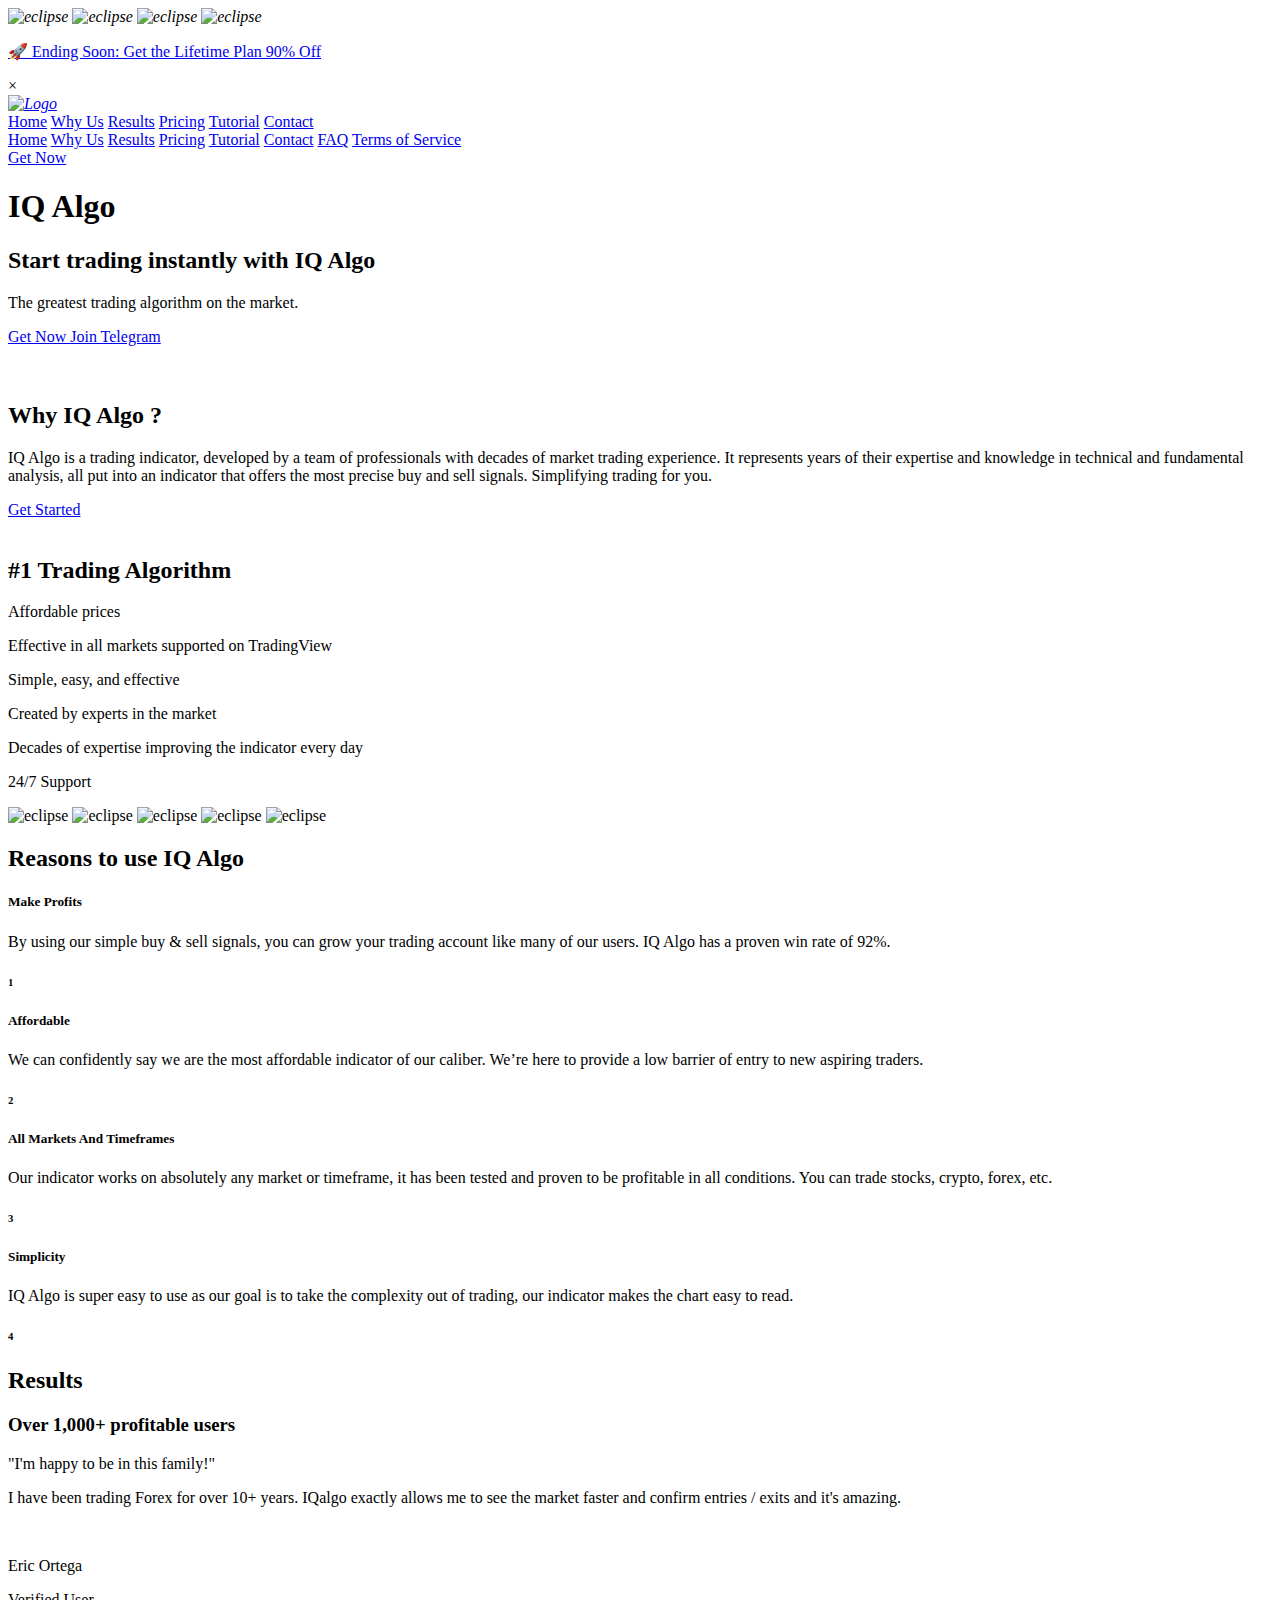
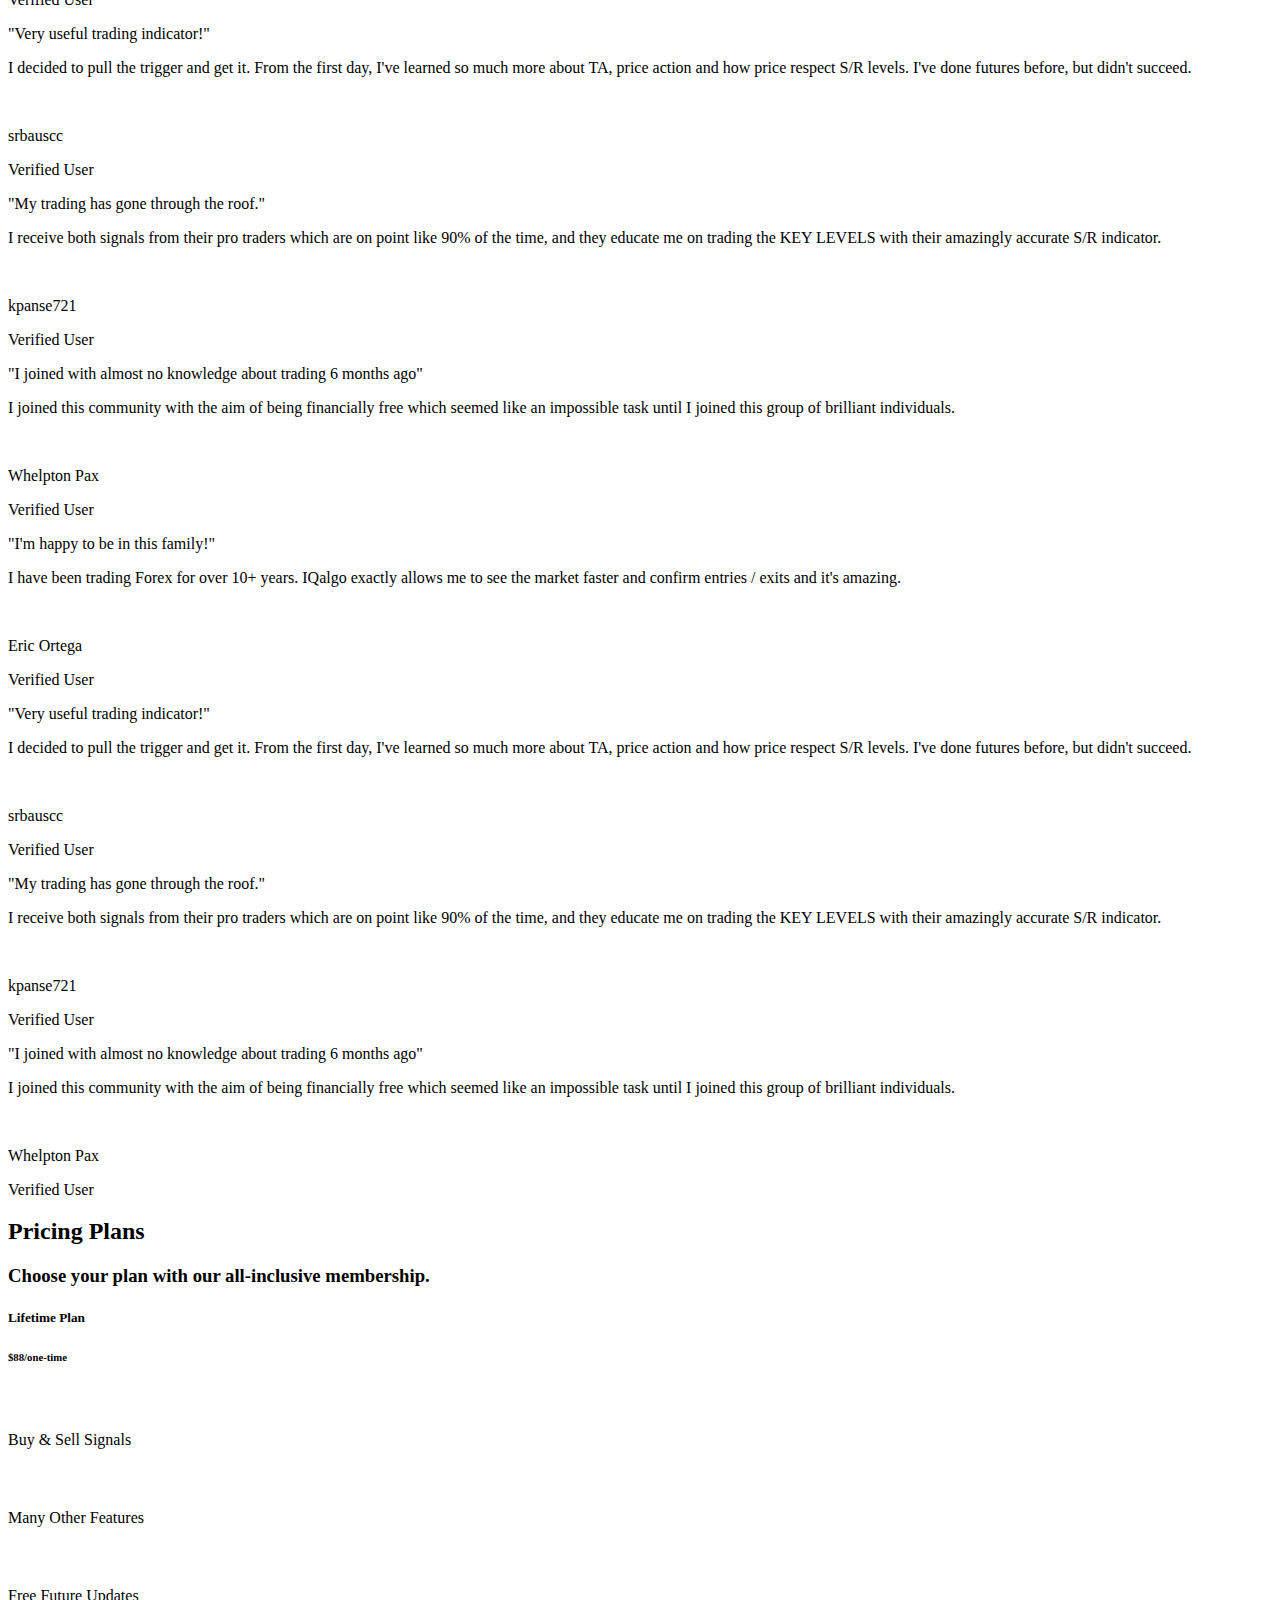
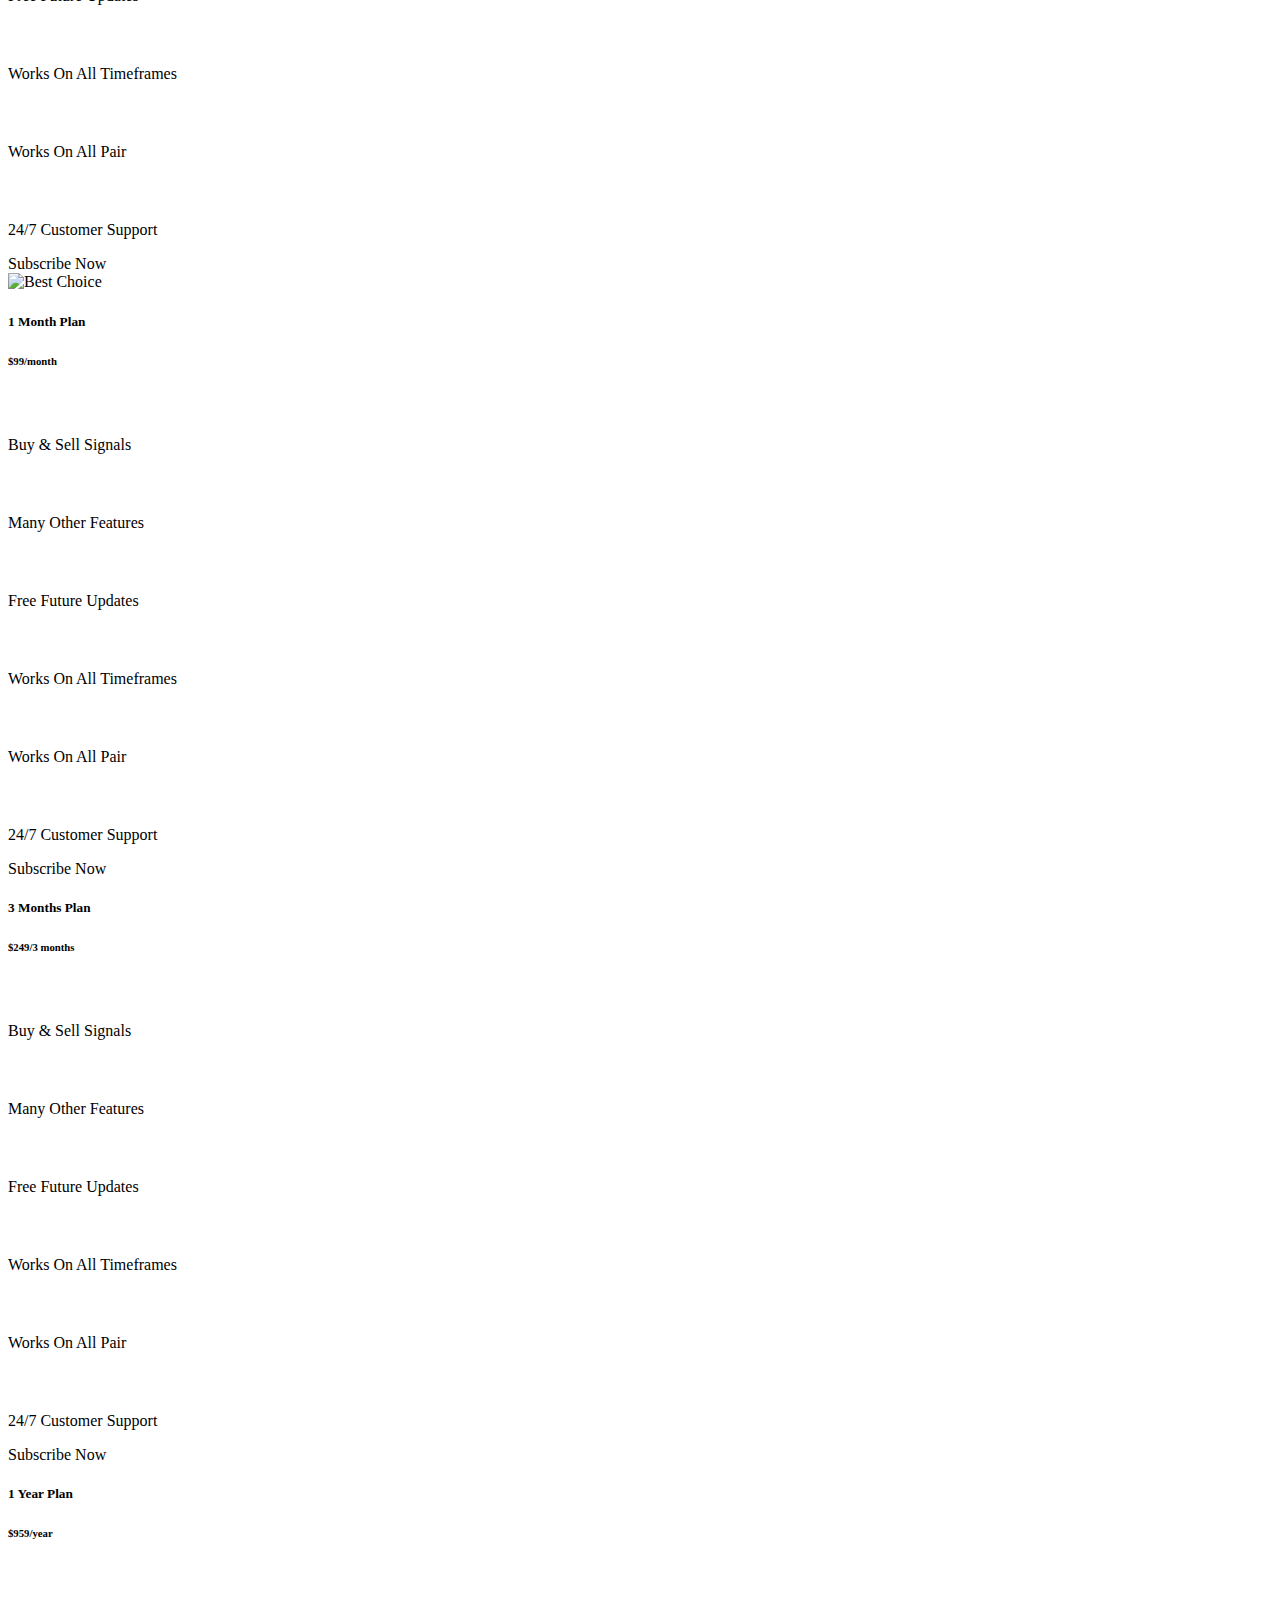
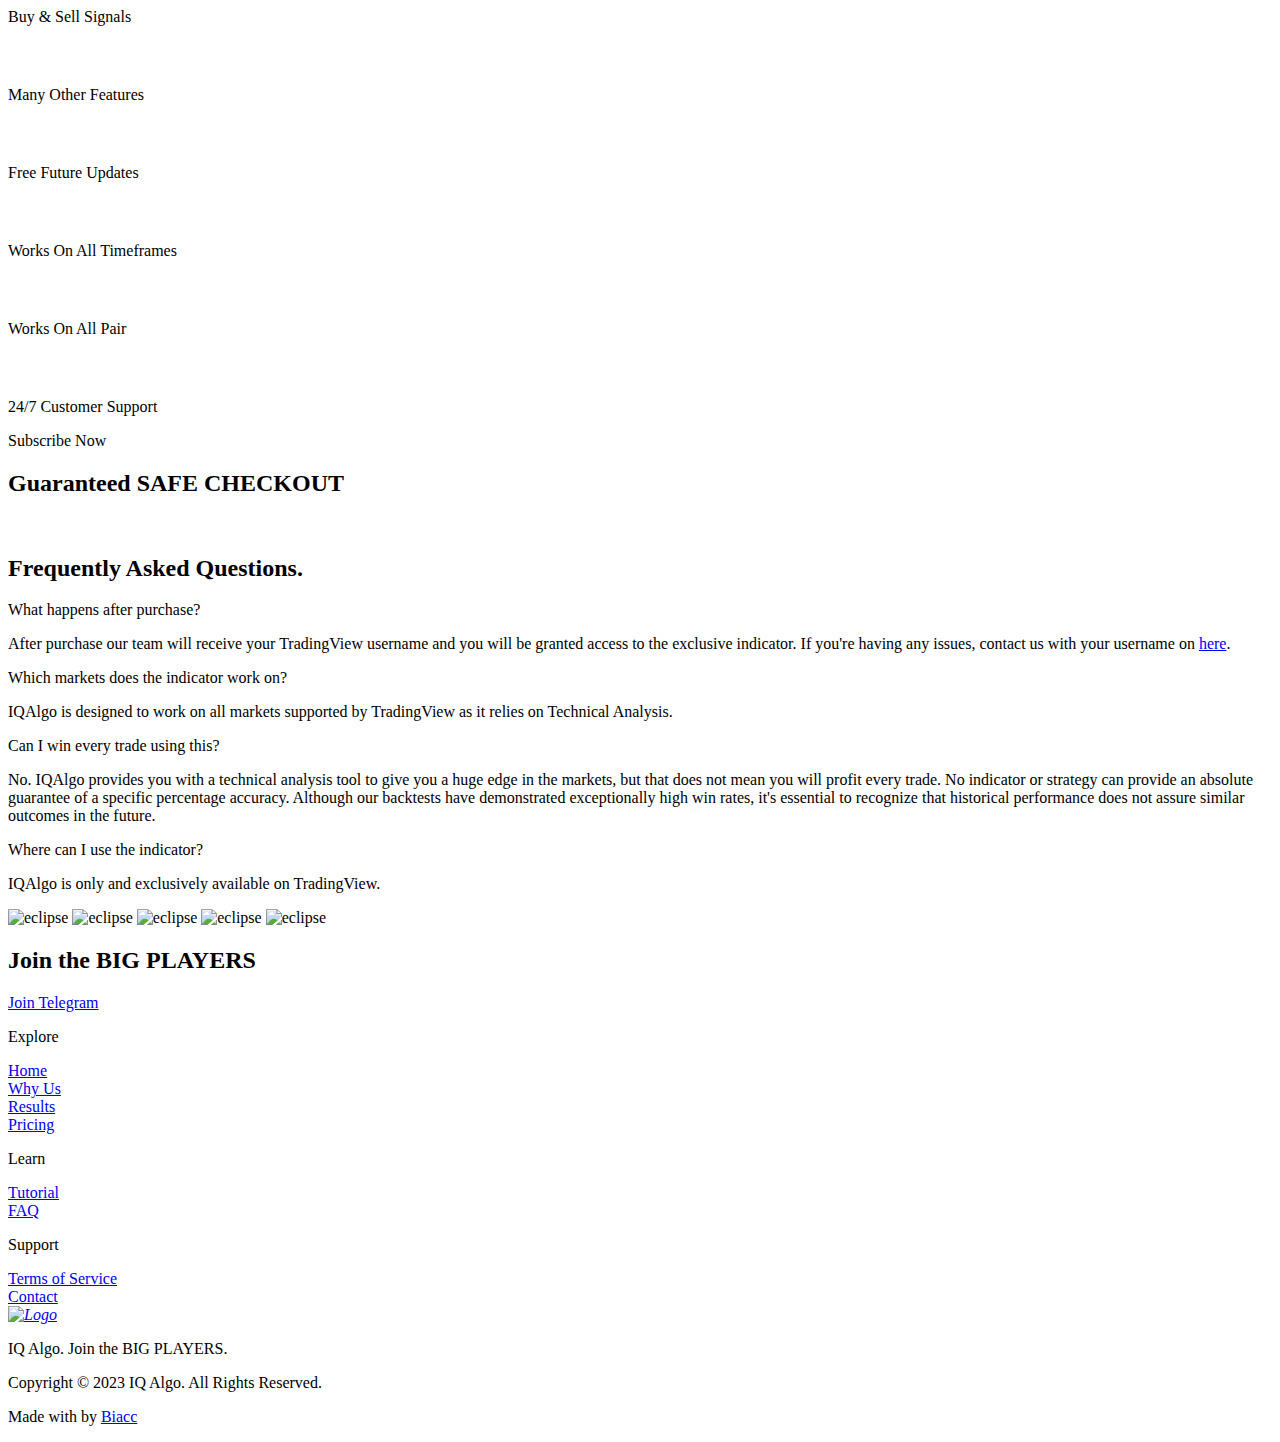
==== commit ee1976de: "New Update" ====
--- a/index.html
+++ b/index.html
@@ -7,80 +7,52 @@
     <meta name="robots" content="index, follow">
     <meta name="viewport" content="width=device-width, initial-scale=1.0, maximum-scale=1.0, user-scalable=no">
     <meta name="keywords"
-        content="biacc shop, website development, website design, discord server setup, discord services, discord, vds rdp service, buy vds, vds rdp, vps, vds, nft, solana, eth, crypto, nft website, nft landing page, nft landing page website">
-    <title>Biacc Shop</title>
+        content="Algorithm, Trading, Signals, Algo, Forex, Crypto, IQ ALGO 2, SMART, EASY, IQalgo,  Make It Easy, Trade IQalgo, Start trading instantly with IQ algo, Join the BIG PLAYERS NOW">
+    <title>IQ ALGO</title>
     <!-- Embed -->
     <meta property="og:type" content="website">
-    <meta property="og:site_name" content="Biacc Shop">
-    <meta property="og:title" content="Biacc Shop">
-    <meta property="og:description" content="Biacc Shop offers top-notch online services to help you achieve your goals. From website development service to most online services, this is the place you are looking for.">
-    <meta name="Description" content="Biacc Shop offers top-notch online services to help you achieve your goals. From website development service to most online services, this is the place you are looking for.">
-    <meta property="og:image" content="https://www.biacc.shop/assets/images/logo-2.png">
-    <meta property="og:url" content="https://www.biacc.shop/">
+    <meta property="og:site_name" content="IQ ALGO">
+    <meta property="og:title" content="IQ ALGO">
+    <meta property="og:description"
+        content="IQAlgo is a trading indicator crafted by a team of professionals with decades of experience in the world of market trading.">
+    <meta name="Description"
+        content="IQAlgo is a trading indicator crafted by a team of professionals with decades of experience in the world of market trading.">
+    <meta property="og:image" content="https://i.ibb.co/3Rd5pVS/logo-2.png">
+    <meta property="og:url" content="https://iqalgo.io/">
     <meta property="og:locale" content="en_US">
-    <meta name="theme-color" content="#01e9fe">
-    <!-- <meta name="twitter:card" content="summary_small_image"> -->
+    <meta name="theme-color" content="#00e3ff">
     <!-- Links -->
     <link rel="icon" href="/assets/images/logo.png" type="image/png">
     <link rel="stylesheet" type="text/css" href="/assets/css/style.css">
     <!-- Scripts -->
     <script defer src="/_vercel/insights/script.js"></script>
+    <script async src="https://www.googletagmanager.com/gtag/js?id=G-GT65MRD2Q6"></script>
+    <script>
+        window.dataLayer = window.dataLayer || [];
+        function gtag(){dataLayer.push(arguments);}
+        gtag('js', new Date());
+
+        gtag('config', 'G-GT65MRD2Q6');
+    </script>
     <script src="https://unpkg.com/scrollreveal"></script>
 </head>
 
 <body>
     <!-- Visual Eclipses -->
     <i>
-        <img id="logo" class="hidden" src="assets/images/logo.png" alt="logo">
+        <img id="logo" style="display: none;" src="assets/images/logo.png" alt="logo">
         <img id="eclipse-top" src="assets/images/Visuals/Eclipse-top-1.png" alt="eclipse">
+        <img id="eclipse-right1" src="assets/images/Visuals/Eclipse-right-1.png" alt="eclipse">
         <img id="eclipse-left1" src="assets/images/Visuals/Eclipse-left-1.png" alt="eclipse">
-        <img id="eclipse-right1" src="assets/images/Visuals/Eclipse-right-1.png" alt="eclipse">
         <img id="eclipse-right2" src="assets/images/Visuals/Eclipse-right-1.png" alt="eclipse">
     </i>
-
-    <!-- Page Background 1-->
-    <div class="page-background-1">
-    </div>
-    <!-- Page Background 2 -->
-    <div class="page-background-2">
-    </div>
-    <!-- Page Background 2-->
-    <div class="page-background-3">
-    </div>
-
-    <!-- Modal -->
-    <div class="modal">
-        <div class="modal-box">
-            <span class="modal-close">&times;</span>
-
-            <div class="modal-header">
-                <img src="assets/images/logo-transparent.png" alt="">
-                <h2><span>New Announce:</span> Discord Server Termed</h2>
-            </div>
-
-            <div class="modal-content">
-                <p>Hey, it's Biacc! Our Discord server has been terminated.. But don't worry, we've created a new one to
-                    <span style="
-                    color: rgb(1, 233, 254);
-                    text-shadow: 1px 1px 10px rgb(0, 145, 158);
-                    background-image: url(assets/images/vouches/name_backgrounds/cracked_supreme_rank.webp);
-                    ">to continue serving you better than ever!</span> Join our new server below.
-                </p>
-                <a href="https://discord.gg/yhRfPaP58U" class="btn btn-contact" target="_blank"
-                    rel="noopener noreferrer">
-                    <i class="fa-brands fa-discord discord-icon"></i>Join our Discord
-                </a>
-            </div>
-        </div>
-    </div>
 
     <!-- Announcement section -->
     <section id="announcement">
         <div class="announcement">
             <div class="content">
                 <p>
-                    Our discord server has been termed. We set up a new one to continue serving you better!
-                    <a href="https://discord.gg/yhRfPaP58U" target="_blank" rel="noopener noreferrer">Join now</a>
+                    <a href="#pricing">🚀 Ending Soon: Get the Lifetime Plan 90% Off</a>
                 </p>
             </div>
 
@@ -97,38 +69,37 @@
             <div>
                 <a href="#">
                     <i>
-                        <img class="logo" src="assets/images/logo-transparent.png" alt="Logo">
+                        <img class="logo" src="assets/images/logo.png" alt="Logo">
                     </i>
                 </a>
             </div>
 
             <div class="navbar">
-                <a href="#home">Home</a>
-                <a href="#about">About</a>
-                <a href="#services">Services</a>
-                <a href="/portfolio">Portfolio</a>
-                <a href="#vouches">Vouches</a>
-                <a href="/faq">FAQ</a>
+                <a href="#">Home</a>
+                <a href="#whyus">Why Us</a>
+                <a href="#results">Results</a>
+                <a href="#pricing">Pricing</a>
+                <a href="https://iqalgo.gitbook.io/product-docs/" target="_blank" rel="noopener noreferrer">Tutorial</a>
+                <a href="mailto:iqalgo8@gmail.com">Contact</a>
             </div>
 
             <div id="black-bar">
                 <div id="nav-blackbar">
-                    <a class="nav-blackbar-item" href="#home">Home</a>
-                    <a class="nav-blackbar-item" href="#about">About</a>
-                    <a class="nav-blackbar-item" href="#services">Services</a>
-                    <a class="nav-blackbar-item" href="/portfolio">Portfolio</a>
-                    <a class="nav-blackbar-item" href="#vouches">Vouches</a>
-                    <a class="nav-blackbar-item" href="/faq">FAQ</a>
+                    <a class="nav-blackbar-item" href="#">Home</a>
+                    <a class="nav-blackbar-item" href="#whyus">Why Us</a>
+                    <a class="nav-blackbar-item" href="#results">Results</a>
+                    <a class="nav-blackbar-item" href="#pricing">Pricing</a>
+                    <a class="nav-blackbar-item" href="https://iqalgo.gitbook.io/product-docs/" target="_blank" rel="noopener noreferrer">Tutorial</a>
+                    <a class="nav-blackbar-item" href="mailto:iqalgo8@gmail.com">Contact</a>
+                    <a class="nav-blackbar-item" href="#faq">FAQ</a>
                     <a class="nav-blackbar-item" href="/terms-of-service">Terms of Service</a>
-                    <a class="nav-blackbar-item" href="/privacy-policy">Privacy Policy</a>
                 </div>
             </div>
 
             <div class="nav-right">
                 <div>
-                    <a href="https://discord.gg/yhRfPaP58U" class="btn btn-header" target="_blank"
-                        rel="noopener noreferrer">
-                        Get Started<i class="fa-solid fa-arrow-right rightarrow-icon"></i>
+                    <a href="#pricing" class="btn btn-header">
+                        Get Now
                     </a>
                 </div>
 
@@ -148,138 +119,146 @@
                 <div class="hero">
 
                     <div class="hero-content">
-                        <h1>Biacc Shop</h1>
-                        <h2>#1 Service Provider</h2>
-                        <p>Biacc Shop offers top-notch online services to help you achieve your goals. From website
-                            development
-                            service to most online services, this is the place you are looking for.</p>
+                        <h1>IQ Algo</h1>
+                        <h2>Start trading instantly with <span>IQ Algo</span></h2>
+                        <p>The greatest trading algorithm on the market.</p>
 
                         <div class="hero-buttons">
-                            <a href="https://discord.gg/yhRfPaP58U" class="btn btn-getstarted" target="_blank"
+                            <a href="#pricing" class="btn btn-getstarted">
+                                Get Now
+                            </a>
+
+                            <a href="https://t.me/iqalgo" class="btn btn-contact" target="_blank"
                                 rel="noopener noreferrer">
-                                Get Started<i class="fa-solid fa-arrow-right rightarrow-icon"></i>
-                            </a>
-                            <a href="#services" class="btn btn-ordernow">
-                                <span><i class="fa-solid fa-cart-shopping cart-icon"></i>Choose Service</span>
+                                <i class="fa-brands fa-telegram telegram-icon"></i> Join Telegram
                             </a>
                         </div>
                     </div>
 
                     <div class="hero-img">
                         <i>
-                            <img src="assets/images/about.png" alt="">
+                            <img src="assets/images/image-4.png" alt="">
                         </i>
                     </div>
 
                 </div>
             </div>
+
+            <div class="hero-background"></div>
         </section>
 
-        <!-- As Seen On section -->
-        <section id="as-seen-on">
+        <!-- Why Us section -->
+        <section id="whyus">
             <div class="container">
-                <div class="as-seen-on">
-                    <div class="as-seen-on-content">
-
-                        <a href="https://cracked.io/" target="_blank" rel="noopener noreferrer">
+                <div class="whyus">
+                    <div class="card">
+                        <div class="card-left">
                             <i>
-                                <img class="logo" src="assets/images/seen-on/cracked.png" alt="Logo">
+                                <img class="img-whyus" src="assets/images/image-6.png" alt="">
                             </i>
-                        </a>
-
-                        <a href="https://www.nulled.to/" target="_blank" rel="noopener noreferrer">
-                            <i>
-                                <img class="logo" src="assets/images/seen-on/nulled.png" alt="Logo">
-                            </i>
-                        </a>
-
-                        <a href="https://patched.to/" target="_blank" rel="noopener noreferrer">
-                            <i>
-                                <img class="logo" src="assets/images/seen-on/patched.png" alt="Logo">
-                            </i>
-                        </a>
-
-                        <a href="https://ogu.gg/" target="_blank" rel="noopener noreferrer">
-                            <i>
-                                <img class="logo" src="assets/images/seen-on/ogu.png" alt="Logo">
-                            </i>
-                        </a>
-
-                    </div>
-
+                        </div>
+                        <div class="card-right">
+                            <h2 class="whyus-title">Why <span>IQ Algo</span> ?</h2>
+                            <p>IQ Algo is a trading indicator, developed by a team of professionals with decades of
+                                market trading experience. It represents years of their expertise and knowledge in
+                                technical and fundamental analysis, all put into an indicator that offers the most
+                                precise buy and sell signals. Simplifying trading for you.</p>
+                            <a href="#pricing" class="btn btn-getstarted">
+                                Get Started
+                            </a>
+                        </div>
+                        <div class="whyus-background"></div>
+                    </div>
                 </div>
             </div>
         </section>
 
-        <!-- Statistics section -->
-        <section id="statistics">
+        <!-- Features section -->
+        <section id="features">
             <div class="container">
-                <div class="statistics">
-                    <div class="card">
-
-                        <div class="content">
-                            <h2 class="contact-title">150 +</h2>
-                            <p>Finished Projects</p>
-                        </div>
-
-                        <div class="content">
-                            <h2 class="contact-title">60 +</h2>
-                            <p>Total Vouches</p>
-                        </div>
-
-                        <div class="content">
-                            <h2 class="contact-title">500 +</h2>
-                            <p>Community Members</p>
-                        </div>
-
-                        <div class="content">
-                            <h2 class="contact-title">1 +</h2>
-                            <p>Years of Experience</p>
-                        </div>
-
-                    </div>
+                <div class="features">
+                    <div class="features-img">
+                        <i>
+                            <img src="assets/images/image-1.png" alt="">
+                        </i>
+                    </div>
+
+                    <div class="features-content">
+                        <h2 class="feature-title">#1 Trading<span> Algorithm</span></h2>
+
+                        <div class="feature feature-1">
+                            <div class="icon-box"><i class="fa-solid fa-money-bill-wave money-icon features-icon"></i>
+                            </div>
+                            <p>Affordable prices</p>
+                        </div>
+                        <div class="feature feature-2">
+                            <div class="icon-box"><i class="fas fa-chart-line chart-icon features-icon"></i></div>
+                            <p>Effective in all markets supported on TradingView</p>
+                        </div>
+                        <div class="feature feature-3">
+                            <div class="icon-box"><i class="fa-solid fa-lightbulb bulb-icon features-icon"></i></div>
+                            <p>Simple, easy, and effective</p>
+                        </div>
+                        <div class="feature feature-4">
+                            <div class="icon-box"><i class="fa-solid fa-user-tie expert-icon features-icon"></i></div>
+                            <p>Created by experts in the market</p>
+                        </div>
+                        <div class="feature feature-5">
+                            <div class="icon-box"><i class="fas fa-chart-line chart-icon features-icon"></i></div>
+                            <p>Decades of expertise improving the indicator every day</p>
+                        </div>
+                        <div class="feature feature-6">
+                            <div class="icon-box"><i class="fa-solid fa-headset support-icon features-icon"></i></div>
+                            <p>24/7 Support</p>
+                        </div>
+                    </div>
+
+                    <div class="features-visuals">
+                        <img id="eclipse-middle-1" src="assets/images/Visuals/Eclipse-silver.png" alt="eclipse">
+                        <img id="eclipse-middle-2" src="assets/images/Visuals/Eclipse.png" alt="eclipse">
+                        <img id="eclipse-middle-3" src="assets/images/Visuals/Eclipse-silver.png" alt="eclipse">
+                        <img id="eclipse-middle-4" src="assets/images/Visuals/Eclipse.png" alt="eclipse">
+                        <img id="eclipse-middle-5" src="assets/images/Visuals/Eclipse-silver.png" alt="eclipse">
+                    </div>
+
                 </div>
             </div>
         </section>
 
-        <!-- About section -->
-        <section id="about">
+        <!-- Reasons section -->
+        <section id="reasons">
             <div class="container">
-                <div class="about">
-
-                    <div class="about-img">
-                        <i>
-                            <img src="assets/images/payment.png" alt="">
-                        </i>
-                    </div>
-
-                    <div class="about-content">
-                        <h3>Get to Know Us</h3>
-                        <h2>Who are we?</h2>
-                        <div class="d1">
-                            <p class="p1">Biacc Shop was founded in 2022 by a group of entrepreneurs who saw a need
-                                for
-                                high-quality online services. From the start,
-                                the
-                                team
-                                at
-                                Biacc Shop has been dedicated to providing top-notch service and ensuring a smooth
-                                shopping
-                                experience for our customers.</p>
-                        </div>
-                        <div class="d2">
-                            <p class="p2">We offer a wide range of services, including website development and
-                                design,
-                                discord
-                                server setup and more. Our team of
-                                experts is here to help you achieve your goals, whatever they may be.</p>
-                        </div>
-                        <div class="d3">
-                            <p class="p3">We understand the importance of security and privacy. All transactions are
-                                processed
-                                through a secure payment gateway, and we never share personal data with third
-                                parties.
-                            </p>
+                <div class="reasons">
+
+                    <h2 class="reasons-title">Reasons to use <span>IQ Algo</span></h2>
+
+                    <div class="reasons-content">
+                        <div class="card card-1">
+                            <h5>Make Profits</h5>
+                            <p>By using our simple buy & sell signals, you can grow your trading account like many of our users. IQ Algo has a proven win rate of 92%.</p>
+                            <h6>1</h6>
+                            <div class="reasons-background"></div>
+                        </div>
+
+                        <div class="card card-2">
+                            <h5>Affordable</h5>
+                            <p>We can confidently say we are the most affordable indicator of our caliber. We’re here to provide a low barrier of entry to new aspiring traders.</p>
+                            <h6>2</h6>
+                            <div class="reasons-background"></div>
+                        </div>
+
+                        <div class="card card-3">
+                            <h5>All Markets And Timeframes</h5>
+                            <p>Our indicator works on absolutely any market or timeframe, it has been tested and proven to be profitable in all conditions. You can trade stocks, crypto, forex, etc.</p>
+                            <h6>3</h6>
+                            <div class="reasons-background"></div>
+                        </div>
+
+                        <div class="card card-4">
+                            <h5>Simplicity</h5>
+                            <p>IQ Algo is super easy to use as our goal is to take the complexity out of trading, our indicator makes the chart easy to read.</p>
+                            <h6>4</h6>
+                            <div class="reasons-background"></div>
                         </div>
                     </div>
 
@@ -287,271 +266,13 @@
             </div>
         </section>
 
-        <!-- How it works section -->
-        <section id="howitworks" class="hidden">
-            <div class="container">
-                <div class="howitwork">
-
-                </div>
-            </div>
-        </section>
-
-        <!-- Services section -->
-        <section id="services">
-            <div class="container">
-                <div class="services">
-
-                    <div class="services-title">
-                        <h2>Our Services</h2>
-                        <h3>Our team of experts is here to help you achieve your goals, whatever they may be.</h3>
-                    </div>
-
-                    <div class="services-content">
-
-                        <div class="services-box">
-                            <i class="fa-solid fa-globe title-icon"></i>
-                            <h3>Website Development</h3>
-                            <p>Create a professional website that showcases your business or brand.</p>
-                            <a href="https://discord.gg/yhRfPaP58U" class="btn btn-ordernow" target="_blank"
-                                rel="noopener noreferrer">
-                                <span><i class="fa-solid fa-cart-shopping cart-icon"></i> Order Now</span>
-                            </a>
-                        </div>
-
-                        <div class="hidden">
-                            <i class="fa-solid fa-code title-icon"></i>
-                            <h3>Front End Development</h3>
-                            <p>Create a professional website that showcases your business or brand.</p>
-                            <a href="https://discord.gg/yhRfPaP58U" class="btn btn-ordernow" target="_blank"
-                                rel="noopener noreferrer">
-                                <span><i class="fa-solid fa-cart-shopping cart-icon"></i> Order Now</span>
-                            </a>
-                        </div>
-
-                        <div class="hidden">
-                            <i class="fa-solid fa-code-pull-request title-icon"></i>
-                            <h3>Back-End Development</h3>
-                            <p>Create a professional website with full functionality and performance.</p>
-                            <a href="https://discord.gg/yhRfPaP58U" class="btn btn-ordernow" target="_blank"
-                                rel="noopener noreferrer">
-                                <span><i class="fa-solid fa-cart-shopping cart-icon"></i> Order Now</span>
-                            </a>
-                        </div>
-
-                        <div class="hidden">
-                            <i class="fa-solid fa-paintbrush title-icon"></i>
-                            <h3>Website Design</h3>
-                            <p>Get a stunning and captivating design that represents your brand.</p>
-                            <a href="https://discord.gg/yhRfPaP58U" class="btn btn-ordernow" target="_blank"
-                                rel="noopener noreferrer">
-                                <span><i class="fa-solid fa-cart-shopping cart-icon"></i> Order Now</span>
-                            </a>
-                        </div>
-
-                        <div class="hidden">
-                            <i class="fas fa-paint-brush title-icon"></i>
-                            <h3>UI/UX Design</h3>
-                            <p>Get a Modern and user-friendly interface design for your brand.</p>
-                            <a href="https://discord.gg/yhRfPaP58U" class="btn btn-ordernow" target="_blank"
-                                rel="noopener noreferrer">
-                                <span><i class="fa-solid fa-cart-shopping cart-icon"></i> Order Now</span>
-                            </a>
-                        </div>
-                        <div class="hidden">
-                            <i class="fas fa-gem title-icon"></i>
-                            <h3>Premium Website Design</h3>
-                            <p>Get a stunning, captivating and customized web design for brand.</p>
-                            <a href="https://discord.gg/yhRfPaP58U" class="btn btn-ordernow" target="_blank"
-                                rel="noopener noreferrer">
-                                <span><i class="fa-solid fa-cart-shopping cart-icon"></i> Order Now</span>
-                            </a>
-                        </div>
-
-                        <div class="services-box">
-                            <i class="fas fa-cubes title-icon"></i>
-                            <h3>Blockchain Development</h3>
-                            <p>Build decentralized applications for your specific business needs.</p>
-                            <a href="https://discord.gg/yhRfPaP58U" class="btn btn-ordernow" target="_blank"
-                                rel="noopener noreferrer">
-                                <span><i class="fa-solid fa-cart-shopping cart-icon"></i> Order Now</span>
-                            </a>
-                        </div>
-
-                        <div class="hidden">
-                            <i class="fas fa-cubes title-icon"></i>
-                            <h3>dApp Development</h3>
-                            <p>Build decentralized applications for your specific business needs.</p>
-                            <a href="https://discord.gg/yhRfPaP58U" class="btn btn-ordernow" target="_blank"
-                                rel="noopener noreferrer">
-                                <span><i class="fa-solid fa-cart-shopping cart-icon"></i> Order Now</span>
-                            </a>
-                        </div>
-
-                        <div class="hidden">
-                            <i class="fa-solid fa-wand-sparkles title-icon"></i>
-                            <h3>Smart Contracts</h3>
-                            <p>Automate transactions and agreements with secure and reliable smart contracts.</p>
-                            <a href="https://discord.gg/yhRfPaP58U" class="btn btn-ordernow" target="_blank"
-                                rel="noopener noreferrer">
-                                <span><i class="fa-solid fa-cart-shopping cart-icon"></i> Order Now</span>
-                            </a>
-                        </div>
-
-                        <div class="hidden">
-                            <i class="fa-sharp fa-solid fa-store title-icon"></i>
-                            <h3>Blockchain Marketplaces</h3>
-                            <p>Secure P2P trading with smart contracts, preventing fraud, and ensuring transparency.</p>
-                            <a href="https://discord.gg/yhRfPaP58U" class="btn btn-ordernow" target="_blank"
-                                rel="noopener noreferrer">
-                                <span><i class="fa-solid fa-cart-shopping cart-icon"></i> Order Now</span>
-                            </a>
-                        </div>
-
-                        <div class="services-box">
-                            <i class="fa-solid fa-palette title-icon"></i>
-                            <h3>Graphics Design</h3>
-                            <p>Make your online presence stand out with our professional design service.</p>
-                            <a href="https://discord.gg/yhRfPaP58U" class="btn btn-ordernow" target="_blank"
-                                rel="noopener noreferrer">
-                                <span><i class="fa-solid fa-cart-shopping cart-icon"></i> Order Now</span>
-                            </a>
-                        </div>
-
-                        <div class="hidden">
-                            <i class="fa-solid fa-pen-nib title-icon"></i>
-                            <h3>Logo Design</h3>
-                            <p>Make your online presence with engaging logo designs.</p>
-                            <a href="https://discord.gg/yhRfPaP58U" class="btn btn-ordernow" target="_blank"
-                                rel="noopener noreferrer">
-                                <span><i class="fa-solid fa-cart-shopping cart-icon"></i> Order Now</span>
-                            </a>
-                        </div>
-
-                        <div class="hidden">
-                            <i class="fa-solid fa-object-group title-icon"></i>
-                            <h3>Thread Design</h3>
-                            <p>Make your online presence with stunning thread designs.</p>
-                            <a href="https://discord.gg/yhRfPaP58U" class="btn btn-ordernow" target="_blank"
-                                rel="noopener noreferrer">
-                                <span><i class="fa-solid fa-cart-shopping cart-icon"></i> Order Now</span>
-                            </a>
-                        </div>
-
-                        <div class="hidden">
-                            <i class="fa-solid fa-signature title-icon"></i>
-                            <h3>Signature Design</h3>
-                            <p>Make your online presence with captivating signature designs.</p>
-                            <a href="https://discord.gg/yhRfPaP58U" class="btn btn-ordernow" target="_blank"
-                                rel="noopener noreferrer">
-                                <span><i class="fa-solid fa-cart-shopping cart-icon"></i> Order Now</span>
-                            </a>
-                        </div>
-
-                        <div class="services-box">
-                            <i class="fa-solid fa-robot title-icon"></i>
-                            <h3>Custom Bot Development</h3>
-                            <p>Enhance your business with tailor-made bots for unique functionalities.</p>
-                            <a href="https://discord.gg/yhRfPaP58U" class="btn btn-ordernow" target="_blank"
-                                rel="noopener noreferrer">
-                                <span><i class="fa-solid fa-cart-shopping cart-icon"></i> Order Now</span>
-                            </a>
-                        </div>
-
-                        <div class="hidden">
-                            <i class="fa-brands fa-bots title-icon"></i>
-                            <h3>Telegram & Discord Bots</h3>
-                            <p>Set up unique bots to your telegram channel or discord server.</p>
-                            <a href="https://discord.gg/yhRfPaP58U" class="btn btn-ordernow" target="_blank"
-                                rel="noopener noreferrer">
-                                <span><i class="fa-solid fa-cart-shopping cart-icon"></i> Order Now</span>
-                            </a>
-                        </div>
-
-                        <div class="services-box">
-                            <i class="fa-brands fa-uncharted title-icon"></i>
-                            <h3>Software Development</h3>
-                            <p>Build powerful and customized software solutions to streamline your business operations.
-                            </p>
-                            <a href="https://discord.gg/yhRfPaP58U" class="btn btn-ordernow" target="_blank"
-                                rel="noopener noreferrer">
-                                <span><i class="fa-solid fa-cart-shopping cart-icon"></i> Order Now</span>
-                            </a>
-                        </div>
-
-                        <div class="services-box">
-                            <i class="fa-brands fa-discord title-icon"></i>
-                            <h3>Discord Server Setup</h3>
-                            <p>Set up and customize your own discord server for gaming, socializing, or business.
-                            </p>
-                            <a href="https://discord.gg/yhRfPaP58U" class="btn btn-ordernow" target="_blank"
-                                rel="noopener noreferrer">
-                                <span><i class="fa-solid fa-cart-shopping cart-icon"></i> Order Now</span>
-                            </a>
-                        </div>
-
-                        <div class="hidden">
-                            <i class="fa-solid fa-palette title-icon"></i>
-                            <h3>Discord Server Redesign</h3>
-                            <p>Customize and design your own discord server from scratch.
-                            </p>
-                            <a href="https://discord.gg/yhRfPaP58U" class="btn btn-ordernow" target="_blank"
-                                rel="noopener noreferrer">
-                                <span><i class="fa-solid fa-cart-shopping cart-icon"></i> Order Now</span>
-                            </a>
-                        </div>
-
-                        <div class="hidden">
-                            <i class="fa-solid fa-server title-icon"></i>
-                            <h3>VDS RDP Service</h3>
-                            <p>Get a powerful and reliable virtual private server or virtual dedicated server.</p>
-                            <a href="https://discord.gg/yhRfPaP58U" class="btn btn-ordernow" target="_blank"
-                                rel="noopener noreferrer">
-                                <span><i class="fa-solid fa-cart-shopping cart-icon"></i> Order Now</span>
-                            </a>
-                        </div>
-
-                        <div class="hidden">
-                            <i class="fa-solid fa-rocket title-icon"></i>
-                            <h3>Discord Server Boosts</h3>
-                            <p>Boost your discord server, and increase your level and engagement.</p>
-                            <a class="btn btn-ordernow" data-sellix-product="63ba1222f0630" type="submit"
-                                alt="Buy Now with sellix.io">
-                                <span><i class="fa-solid fa-cart-shopping cart-icon"></i> Order Now</span>
-                            </a>
-                        </div>
-
-                        <div class="hidden">
-                            <i class="fa-brands fa-discord title-icon"></i>
-                            <h3>Discord Services</h3>
-                            <p>Increase your members, activity, and engagement.</p>
-                            <a class="btn btn-ordernow" data-sellix-product="63ba19d7baf10" type="submit"
-                                alt="Buy Now with sellix.io">
-                                <span><i class="fa-solid fa-cart-shopping cart-icon"></i> Order Now</span>
-                            </a>
-                        </div>
-
-                        <div class="hidden">
-                            <i class="fa-solid fa-credit-card title-icon"></i>
-                            <h3>VCC Service</h3>
-                            <p>Get easy and secure online payments with our Virtual Credit Card service.</p>
-                            <a href="https://discord.gg/yhRfPaP58U" class="btn btn-ordernow" target="_blank"
-                                rel="noopener noreferrer">
-                                <span><i class="fa-solid fa-cart-shopping cart-icon"></i> Order Now</span>
-                            </a>
-                        </div>
-
-                    </div>
-                </div>
-            </div>
-        </section>
-
-        <!-- Feedbacks section -->
-        <section id="vouches">
+        <!-- Results section -->
+        <section id="results">
             <div class="feedbacks">
 
                 <div class="feedbacks-title">
-                    <h2>Our Vouches</h2>
-                    <h3>We are the most vouched service provider.</h3>
+                    <h2 class="feedback-title">Results</h2>
+                    <h3 class="feedback-subtitle">Over <span>1,000+</span> profitable users</h3>
                 </div>
 
                 <div class="slider">
@@ -559,24 +280,26 @@
 
                         <div class="slide">
                             <div class="slide-card">
-                                <div class="top">
+
+                                <div class="review">
+                                    <p class="title">
+                                        "I'm happy to be in this family!"
+                                    </p>
+                                    <p class="description">
+                                        I have been trading Forex for over 10+ years. IQalgo exactly allows me to see the market faster and confirm entries / exits and it's amazing.
+                                    </p>
+                                </div>
+
+                                <div class="user">
                                     <div class="left">
                                         <div class="avatar">
                                             <i>
-                                                <img class="vouchesavatar-icon"
-                                                    src="assets/images/vouches/iSystemX.webp" alt="">
+                                                <img class="vouchesavatar-icon" src="assets/images/results-avatars/AnonymAvatar.png" alt="">
                                             </i>
                                         </div>
                                         <div class="information">
-                                            <div class="name">
-                                                <a href="https://cracked.io/iSystemX" target="_blank"
-                                                    rel="noopener noreferrer" style="
-                                                            color: #AAAAAA;
-                                                            "> iSystemX</a>
-                                            </div>
-                                            <div class="forum">
-                                                <p>Cracked.io</p>
-                                            </div>
+                                            <p class="name">Eric Ortega</p>
+                                            <p class="badge">Verified User</p>
                                         </div>
                                     </div>
                                     <div class="right">
@@ -587,38 +310,33 @@
                                             <i class="fa-solid fa-star reviewstar-icon"></i>
                                             <i class="fa-solid fa-star reviewstar-icon"></i>
                                         </div>
-                                        <div class="verify">
-                                            <a href="https://cracked.io/vouches.php?action=view&vid=38644"
-                                                target="_blank" rel="noopener noreferrer">Verify Vouch</a>
-                                        </div>
-                                    </div>
-                                </div>
-                                <div class="review">
-                                    <p>Huge VOUCH for Biacc, honest, trustable individual, and top notch dev services.</p>
-                                </div>
+                                    </div>
+                                </div>
+                                
                             </div>
                         </div>
                         <div class="slide">
                             <div class="slide-card">
-                                <div class="top">
+
+                                <div class="review">
+                                    <p class="title">
+                                        "Very useful trading indicator!"
+                                    </p>
+                                    <p class="description">
+                                        I decided to pull the trigger and get it. From the first day, I've learned so much more about TA, price action and how price respect S/R levels. I've done futures before, but didn't succeed.
+                                    </p>
+                                </div>
+
+                                <div class="user">
                                     <div class="left">
                                         <div class="avatar">
                                             <i>
-                                                <img class="vouchesavatar-icon" src="assets/images/vouches/htf_0.webp"
-                                                    alt="">
+                                                <img class="vouchesavatar-icon" src="assets/images/results-avatars/AnonymAvatar.png" alt="">
                                             </i>
                                         </div>
                                         <div class="information">
-                                            <div class="name">
-                                                <a href="https://discordapp.com/users/489255326860705792/" target="_blank"
-                                                    rel="noopener noreferrer" style="
-                                                            color: rgb(241, 196, 15);
-                                                            "> htf_0
-                                                </a>
-                                            </div>
-                                            <div class="forum">
-                                                <p>Discord</p>
-                                            </div>
+                                            <p class="name">srbauscc</p>
+                                            <p class="badge">Verified User</p>
                                         </div>
                                     </div>
                                     <div class="right">
@@ -629,39 +347,33 @@
                                             <i class="fa-solid fa-star reviewstar-icon"></i>
                                             <i class="fa-solid fa-star reviewstar-icon"></i>
                                         </div>
-                                        <div class="verify">
-                                            <a href="https://discord.com/channels/1134059114201358428/1134059116172677221/1143625092924985375"
-                                                target="_blank" rel="noopener noreferrer">Verify Vouch</a>
-                                        </div>
-                                    </div>
-                                </div>
-                                <div class="review">
-                                    <p>Huge vouch for @Koryphäe Even when the scope of our project increased by a lot, they helped me ever...</p>
-                                </div>
+                                    </div>
+                                </div>
+                                
                             </div>
                         </div>
                         <div class="slide">
                             <div class="slide-card">
-                                <div class="top">
+
+                                <div class="review">
+                                    <p class="title">
+                                        "My trading has gone through the roof."
+                                    </p>
+                                    <p class="description">
+                                        I receive both signals from their pro traders which are on point like 90% of the time, and they educate me on trading the KEY LEVELS with their amazingly accurate S/R indicator.
+                                    </p>
+                                </div>
+
+                                <div class="user">
                                     <div class="left">
                                         <div class="avatar">
                                             <i>
-                                                <img class="vouchesavatar-icon"
-                                                    src="assets/images/vouches/NIX777.jpg" alt="">
+                                                <img class="vouchesavatar-icon" src="assets/images/results-avatars/AnonymAvatar.png" alt="">
                                             </i>
                                         </div>
                                         <div class="information">
-                                            <div class="name">
-                                                <a href="https://cracked.io/NIX777" target="_blank"
-                                                    rel="noopener noreferrer" style="
-                                                            color: #54FF9F;
-                                                            text-shadow: 1px 1px 10px #39c70d;
-                                                            background-image: url(assets/images/vouches/name_backgrounds/cracked_supreme_rank.webp);
-                                                            "> NIX777</a>
-                                            </div>
-                                            <div class="forum">
-                                                <p>Cracked.io</p>
-                                            </div>
+                                            <p class="name">kpanse721</p>
+                                            <p class="badge">Verified User</p>
                                         </div>
                                     </div>
                                     <div class="right">
@@ -672,38 +384,33 @@
                                             <i class="fa-solid fa-star reviewstar-icon"></i>
                                             <i class="fa-solid fa-star reviewstar-icon"></i>
                                         </div>
-                                        <div class="verify">
-                                            <a href="https://cracked.io/vouches.php?action=view&vid=38457"
-                                                target="_blank" rel="noopener noreferrer">Verify Vouch</a>
-                                        </div>
-                                    </div>
-                                </div>
-                                <div class="review">
-                                    <p>good service</p>
-                                </div>
+                                    </div>
+                                </div>
+                                
                             </div>
                         </div>
                         <div class="slide">
                             <div class="slide-card">
-                                <div class="top">
+
+                                <div class="review">
+                                    <p class="title">
+                                        "I joined with almost no knowledge about trading 6 months ago"
+                                    </p>
+                                    <p class="description">
+                                        I joined this community with the aim of being financially free which seemed like an impossible task until I joined this group of brilliant individuals.
+                                    </p>
+                                </div>
+
+                                <div class="user">
                                     <div class="left">
                                         <div class="avatar">
                                             <i>
-                                                <img class="vouchesavatar-icon"
-                                                    src="assets/images/vouches/100ocon.webp" alt="">
+                                                <img class="vouchesavatar-icon" src="assets/images/results-avatars/AnonymAvatar.png" alt="">
                                             </i>
                                         </div>
                                         <div class="information">
-                                            <div class="name">
-                                                <a href="https://cracked.io/100ocon" target="_blank"
-                                                    rel="noopener noreferrer" style="
-                                                            color: #ff99b1;
-                                                            text-shadow: 0px 0px 5px #ff85a2;
-                                                            "> 100ocon</a>
-                                            </div>
-                                            <div class="forum">
-                                                <p>Cracked.io</p>
-                                            </div>
+                                            <p class="name">Whelpton Pax</p>
+                                            <p class="badge">Verified User</p>
                                         </div>
                                     </div>
                                     <div class="right">
@@ -714,37 +421,34 @@
                                             <i class="fa-solid fa-star reviewstar-icon"></i>
                                             <i class="fa-solid fa-star reviewstar-icon"></i>
                                         </div>
-                                        <div class="verify">
-                                            <a href="https://cracked.io/vouches.php?action=view&vid=38259"
-                                                target="_blank" rel="noopener noreferrer">Verify Vouch</a>
-                                        </div>
-                                    </div>
-                                </div>
-                                <div class="review">
-                                    <p>Very Professional and very quick at making bots. I recommend doing Business with Master5157 he's...</p>
-                                </div>
-                            </div>
-                        </div>
+                                    </div>
+                                </div>
+                                
+                            </div>
+                        </div>
+
                         <div class="slide">
                             <div class="slide-card">
-                                <div class="top">
+
+                                <div class="review">
+                                    <p class="title">
+                                        "I'm happy to be in this family!"
+                                    </p>
+                                    <p class="description">
+                                        I have been trading Forex for over 10+ years. IQalgo exactly allows me to see the market faster and confirm entries / exits and it's amazing.
+                                    </p>
+                                </div>
+
+                                <div class="user">
                                     <div class="left">
                                         <div class="avatar">
                                             <i>
-                                                <img class="vouchesavatar-icon"
-                                                    src="assets/images/vouches/AnonymAvatar.png" alt="">
+                                                <img class="vouchesavatar-icon" src="assets/images/results-avatars/AnonymAvatar.png" alt="">
                                             </i>
                                         </div>
                                         <div class="information">
-                                            <div class="name">
-                                                <a href="https://cracked.io/domvicious" target="_blank"
-                                                    rel="noopener noreferrer" style="
-                                                            color: #AAAAAA;
-                                                            "> domvicious</a>
-                                            </div>
-                                            <div class="forum">
-                                                <p>Cracked.io</p>
-                                            </div>
+                                            <p class="name">Eric Ortega</p>
+                                            <p class="badge">Verified User</p>
                                         </div>
                                     </div>
                                     <div class="right">
@@ -755,37 +459,33 @@
                                             <i class="fa-solid fa-star reviewstar-icon"></i>
                                             <i class="fa-solid fa-star reviewstar-icon"></i>
                                         </div>
-                                        <div class="verify">
-                                            <a href="https://cracked.io/vouches.php?action=view&vid=38257"
-                                                target="_blank" rel="noopener noreferrer">Verify Vouch</a>
-                                        </div>
-                                    </div>
-                                </div>
-                                <div class="review">
-                                    <p>Did a great job animating the logo and making it to my own needs! Great service!</p>
-                                </div>
+                                    </div>
+                                </div>
+                                
                             </div>
                         </div>
                         <div class="slide">
                             <div class="slide-card">
-                                <div class="top">
+
+                                <div class="review">
+                                    <p class="title">
+                                        "Very useful trading indicator!"
+                                    </p>
+                                    <p class="description">
+                                        I decided to pull the trigger and get it. From the first day, I've learned so much more about TA, price action and how price respect S/R levels. I've done futures before, but didn't succeed.
+                                    </p>
+                                </div>
+
+                                <div class="user">
                                     <div class="left">
                                         <div class="avatar">
                                             <i>
-                                                <img class="vouchesavatar-icon" src="assets/images/vouches/gotteskomplex.webp"
-                                                    alt="">
+                                                <img class="vouchesavatar-icon" src="assets/images/results-avatars/AnonymAvatar.png" alt="">
                                             </i>
                                         </div>
                                         <div class="information">
-                                            <div class="name">
-                                                <a href="https://www.nulled.to/user/5144221-gotteskomplex" target="_blank"
-                                                    rel="noopener noreferrer" style="
-                                                            color: #CCCCCC;
-                                                            "> gotteskomplex</a>
-                                            </div>
-                                            <div class="forum">
-                                                <p>Nulled.to</p>
-                                            </div>
+                                            <p class="name">srbauscc</p>
+                                            <p class="badge">Verified User</p>
                                         </div>
                                     </div>
                                     <div class="right">
@@ -796,40 +496,33 @@
                                             <i class="fa-solid fa-star reviewstar-icon"></i>
                                             <i class="fa-solid fa-star reviewstar-icon"></i>
                                         </div>
-                                        <div class="verify">
-                                            <a href="https://www.nulled.to/vouches/6921"
-                                                target="_blank" rel="noopener noreferrer">Verify Vouch</a>
-                                        </div>
-                                    </div>
-                                </div>
-                                <div class="review">
-                                    <p>Good design, fast responses and a fair price</p>
-                                </div>
+                                    </div>
+                                </div>
+                                
                             </div>
                         </div>
                         <div class="slide">
                             <div class="slide-card">
-                                <div class="top">
+
+                                <div class="review">
+                                    <p class="title">
+                                        "My trading has gone through the roof."
+                                    </p>
+                                    <p class="description">
+                                        I receive both signals from their pro traders which are on point like 90% of the time, and they educate me on trading the KEY LEVELS with their amazingly accurate S/R indicator.
+                                    </p>
+                                </div>
+
+                                <div class="user">
                                     <div class="left">
                                         <div class="avatar">
                                             <i>
-                                                <img class="vouchesavatar-icon"
-                                                    src="assets/images/vouches/Martin.jpg" alt="">
+                                                <img class="vouchesavatar-icon" src="assets/images/results-avatars/AnonymAvatar.png" alt="">
                                             </i>
                                         </div>
                                         <div class="information">
-                                            <div class="name">
-                                                <a href="https://cracked.io/Martin" target="_blank"
-                                                    rel="noopener noreferrer" style="
-                                                            background-image: url(assets/images/vouches/name_backgrounds/onyx-bg.webp);
-                                                            text-shadow: 0.5px 0.5px 5px;
-                                                            -webkit-animation: hueanim 10s infinite linear;
-                                                            color: #0FF;
-                                                            "> Martin</a>
-                                            </div>
-                                            <div class="forum">
-                                                <p>Cracked.io</p>
-                                            </div>
+                                            <p class="name">kpanse721</p>
+                                            <p class="badge">Verified User</p>
                                         </div>
                                     </div>
                                     <div class="right">
@@ -840,38 +533,33 @@
                                             <i class="fa-solid fa-star reviewstar-icon"></i>
                                             <i class="fa-solid fa-star reviewstar-icon"></i>
                                         </div>
-                                        <div class="verify">
-                                            <a href="https://cracked.io/vouches.php?action=view&vid=38576"
-                                                target="_blank" rel="noopener noreferrer">Verify Vouch</a>
-                                        </div>
-                                    </div>
-                                </div>
-                                <div class="review">
-                                    <p>Biacc's commitment to meeting tight deadlines makes them a top recommendation over any shop in my ho...</p>
-                                </div>
+                                    </div>
+                                </div>
+                                
                             </div>
                         </div>
                         <div class="slide">
                             <div class="slide-card">
-                                <div class="top">
+
+                                <div class="review">
+                                    <p class="title">
+                                        "I joined with almost no knowledge about trading 6 months ago"
+                                    </p>
+                                    <p class="description">
+                                        I joined this community with the aim of being financially free which seemed like an impossible task until I joined this group of brilliant individuals.
+                                    </p>
+                                </div>
+
+                                <div class="user">
                                     <div class="left">
                                         <div class="avatar">
                                             <i>
-                                                <img class="vouchesavatar-icon"
-                                                    src="assets/images/vouches/Eternity000.gif" alt="">
+                                                <img class="vouchesavatar-icon" src="assets/images/results-avatars/AnonymAvatar.png" alt="">
                                             </i>
                                         </div>
                                         <div class="information">
-                                            <div class="name">
-                                                <a href="https://cracked.io/Eternity000" target="_blank"
-                                                    rel="noopener noreferrer" style="
-                                                            color: #ff99b1;
-                                                            text-shadow: 0px 0px 5px #ff85a2;
-                                                            "> Eternity000</a>
-                                            </div>
-                                            <div class="forum">
-                                                <p>Cracked.io</p>
-                                            </div>
+                                            <p class="name">Whelpton Pax</p>
+                                            <p class="badge">Verified User</p>
                                         </div>
                                     </div>
                                     <div class="right">
@@ -882,3939 +570,363 @@
                                             <i class="fa-solid fa-star reviewstar-icon"></i>
                                             <i class="fa-solid fa-star reviewstar-icon"></i>
                                         </div>
-                                        <div class="verify">
-                                            <a href="https://cracked.io/vouches.php?action=view&vid=38183"
-                                                target="_blank" rel="noopener noreferrer">Verify Vouch</a>
-                                        </div>
-                                    </div>
-                                </div>
-                                <div class="review">
-                                    <p>nice work, thank you!</p>
-                                </div>
-                            </div>
-                        </div>
-                        <div class="slide">
-                            <div class="slide-card">
-                                <div class="top">
-                                    <div class="left">
-                                        <div class="avatar">
-                                            <i>
-                                                <img class="vouchesavatar-icon" src="assets/images/vouches/Noshi.webp"
-                                                    alt="">
-                                            </i>
-                                        </div>
-                                        <div class="information">
-                                            <div class="name">
-                                                <a href="https://discordapp.com/users/640624266097721368/" target="_blank"
-                                                    rel="noopener noreferrer" style="
-                                                            color: rgb(241, 196, 15);
-                                                            "> Noshi
-                                                </a>
-                                            </div>
-                                            <div class="forum">
-                                                <p>Discord</p>
-                                            </div>
-                                        </div>
-                                    </div>
-                                    <div class="right">
-                                        <div class="stars">
-                                            <i class="fa-solid fa-star reviewstar-icon"></i>
-                                            <i class="fa-solid fa-star reviewstar-icon"></i>
-                                            <i class="fa-solid fa-star reviewstar-icon"></i>
-                                            <i class="fa-solid fa-star reviewstar-icon"></i>
-                                            <i class="fa-solid fa-star reviewstar-icon"></i>
-                                        </div>
-                                        <div class="verify">
-                                            <a href="https://discord.com/channels/1134059114201358428/1134059116172677221/1140460886050488361"
-                                                target="_blank" rel="noopener noreferrer">Verify Vouch</a>
-                                        </div>
-                                    </div>
-                                </div>
-                                <div class="review">
-                                    <p>Great service overall. Theres not a single thing I could complain of. Delivery took 3 fucking hours and...</p>
-                                </div>
-                            </div>
-                        </div>
-                        <div class="slide">
-                            <div class="slide-card">
-                                <div class="top">
-                                    <div class="left">
-                                        <div class="avatar">
-                                            <i>
-                                                <img class="vouchesavatar-icon"
-                                                    src="assets/images/vouches/CTYSkillz.webp" alt="">
-                                            </i>
-                                        </div>
-                                        <div class="information">
-                                            <div class="name">
-                                                <a href="https://cracked.io/100ocon" target="_blank"
-                                                    rel="noopener noreferrer" style="
-                                                            color: #ff99b1;
-                                                            text-shadow: 0px 0px 5px #ff85a2;
-                                                            "> CTYSkillz</a>
-                                            </div>
-                                            <div class="forum">
-                                                <p>Cracked.io</p>
-                                            </div>
-                                        </div>
-                                    </div>
-                                    <div class="right">
-                                        <div class="stars">
-                                            <i class="fa-solid fa-star reviewstar-icon"></i>
-                                            <i class="fa-solid fa-star reviewstar-icon"></i>
-                                            <i class="fa-solid fa-star reviewstar-icon"></i>
-                                            <i class="fa-solid fa-star reviewstar-icon"></i>
-                                            <i class="fa-solid fa-star reviewstar-icon"></i>
-                                        </div>
-                                        <div class="verify">
-                                            <a href="https://cracked.io/vouches.php?action=view&vid=38390"
-                                                target="_blank" rel="noopener noreferrer">Verify Vouch</a>
-                                        </div>
-                                    </div>
-                                </div>
-                                <div class="review">
-                                    <p>Very HQ website, in a relative short time, thank you</p>
-                                </div>
-                            </div>
-                        </div>
-                        <div class="slide">
-                            <div class="slide-card">
-                                <div class="top">
-                                    <div class="left">
-                                        <div class="avatar">
-                                            <i>
-                                                <img class="vouchesavatar-icon" src="assets/images/vouches/AnonymAvatar.png"
-                                                    alt="">
-                                            </i>
-                                        </div>
-                                        <div class="information">
-                                            <div class="name">
-                                                <a href="https://www.nulled.to/user/5260780-prada" target="_blank"
-                                                    rel="noopener noreferrer" style="
-                                                            color: #CCCCCC;
-                                                            "> Prada</a>
-                                            </div>
-                                            <div class="forum">
-                                                <p>Nulled.to</p>
-                                            </div>
-                                        </div>
-                                    </div>
-                                    <div class="right">
-                                        <div class="stars">
-                                            <i class="fa-solid fa-star reviewstar-icon"></i>
-                                            <i class="fa-solid fa-star reviewstar-icon"></i>
-                                            <i class="fa-solid fa-star reviewstar-icon"></i>
-                                            <i class="fa-solid fa-star reviewstar-icon"></i>
-                                            <i class="fa-solid fa-star reviewstar-icon"></i>
-                                        </div>
-                                        <div class="verify">
-                                            <a href="https://www.nulled.to/vouches/6851"
-                                                target="_blank" rel="noopener noreferrer">Verify Vouch</a>
-                                        </div>
-                                    </div>
-                                </div>
-                                <div class="review">
-                                    <p>Absolutely impressed with this developer, Your attention to detail, problem-solving abilities, and...</p>
-                                </div>
-                            </div>
-                        </div>
-                        <div class="slide">
-                            <div class="slide-card">
-                                <div class="top">
-                                    <div class="left">
-                                        <div class="avatar">
-                                            <i>
-                                                <img class="vouchesavatar-icon" src="assets/images/vouches/yajm.gif"
-                                                    alt="">
-                                            </i>
-                                        </div>
-                                        <div class="information">
-                                            <div class="name">
-                                                <a href="https://cracked.io/yajm" target="_blank"
-                                                    rel="noopener noreferrer" style="
-                                                            color: #54FF9F;
-                                                            text-shadow: 1px 1px 10px #39c70d;
-                                                            background-image: url(assets/images/vouches/name_backgrounds/cracked_supreme_rank.webp);
-                                                            "> yajm</a>
-                                            </div>
-                                            <div class="forum">
-                                                <p>Cracked.io</p>
-                                            </div>
-                                        </div>
-                                    </div>
-                                    <div class="right">
-                                        <div class="stars">
-                                            <i class="fa-solid fa-star reviewstar-icon"></i>
-                                            <i class="fa-solid fa-star reviewstar-icon"></i>
-                                            <i class="fa-solid fa-star reviewstar-icon"></i>
-                                            <i class="fa-solid fa-star reviewstar-icon"></i>
-                                            <i class="fa-solid fa-star reviewstar-icon"></i>
-                                        </div>
-                                        <div class="verify">
-                                            <a href="https://cracked.io/vouches.php?action=view&vid=38084"
-                                                target="_blank" rel="noopener noreferrer">Verify Vouch</a>
-                                        </div>
-                                    </div>
-                                </div>
-                                <div class="review">
-                                    <p>good coder!</p>
-                                </div>
-                            </div>
-                        </div>
-                        <div class="slide">
-                            <div class="slide-card">
-                                <div class="top">
-                                    <div class="left">
-                                        <div class="avatar">
-                                            <i>
-                                                <img class="vouchesavatar-icon" src="assets/images/vouches/Noshi.webp"
-                                                    alt="">
-                                            </i>
-                                        </div>
-                                        <div class="information">
-                                            <div class="name">
-                                                <a href="https://discordapp.com/users/640624266097721368/" target="_blank"
-                                                    rel="noopener noreferrer" style="
-                                                            color: rgb(241, 196, 15);
-                                                            "> Noshi
-                                                </a>
-                                            </div>
-                                            <div class="forum">
-                                                <p>Discord</p>
-                                            </div>
-                                        </div>
-                                    </div>
-                                    <div class="right">
-                                        <div class="stars">
-                                            <i class="fa-solid fa-star reviewstar-icon"></i>
-                                            <i class="fa-solid fa-star reviewstar-icon"></i>
-                                            <i class="fa-solid fa-star reviewstar-icon"></i>
-                                            <i class="fa-solid fa-star reviewstar-icon"></i>
-                                            <i class="fa-solid fa-star reviewstar-icon"></i>
-                                        </div>
-                                        <div class="verify">
-                                            <a href="https://discord.com/channels/1134059114201358428/1134059116172677221/1143666165286174791"
-                                                target="_blank" rel="noopener noreferrer">Verify Vouch</a>
-                                        </div>
-                                    </div>
-                                </div>
-                                <div class="review">
-                                    <p>@EnigmaGFX is the best Designer I know. I've dealt with several designer before but they were no matc...</p>
-                                </div>
-                            </div>
-                        </div>
-                        <div class="slide">
-                            <div class="slide-card">
-                                <div class="top">
-                                    <div class="left">
-                                        <div class="avatar">
-                                            <i>
-                                                <img class="vouchesavatar-icon" src="assets/images/vouches/Vogue_dbs.webp"
-                                                    alt="">
-                                            </i>
-                                        </div>
-                                        <div class="information">
-                                            <div class="name">
-                                                <a href="https://cracked.io/Vogue-dbs" target="_blank"
-                                                    rel="noopener noreferrer" style="
-                                                            color: #54FF9F;
-                                                            text-shadow: 1px 1px 10px #39c70d;
-                                                            background-image: url(assets/images/vouches/name_backgrounds/cracked_supreme_rank.webp);
-                                                            "> Vogue_dbs</a>
-                                            </div>
-                                            <div class="forum">
-                                                <p>Cracked.io</p>
-                                            </div>
-                                        </div>
-                                    </div>
-                                    <div class="right">
-                                        <div class="stars">
-                                            <i class="fa-solid fa-star reviewstar-icon"></i>
-                                            <i class="fa-solid fa-star reviewstar-icon"></i>
-                                            <i class="fa-solid fa-star reviewstar-icon"></i>
-                                            <i class="fa-solid fa-star reviewstar-icon"></i>
-                                            <i class="fa-solid fa-star reviewstar-icon"></i>
-                                        </div>
-                                        <div class="verify">
-                                            <a href="https://cracked.io/vouches.php?action=view&vid=38011"
-                                                target="_blank" rel="noopener noreferrer">Verify Vouch</a>
-                                        </div>
-                                    </div>
-                                </div>
-                                <div class="review">
-                                    <p>HQ services, GOOD design</p>
-                                </div>
-                            </div>
-                        </div>
-                        <div class="slide">
-                            <div class="slide-card">
-                                <div class="top">
-                                    <div class="left">
-                                        <div class="avatar">
-                                            <i>
-                                                <img class="vouchesavatar-icon"
-                                                    src="assets/images/vouches/AnonymAvatar.png" alt="">
-                                            </i>
-                                        </div>
-                                        <div class="information">
-                                            <div class="name">
-                                                <a href="https://cracked.io/Nir0" target="_blank"
-                                                    rel="noopener noreferrer" style="
-                                                            color: #54FF9F;
-                                                            text-shadow: 1px 1px 10px #39c70d;
-                                                            background-image: url(assets/images/vouches/name_backgrounds/cracked_supreme_rank.webp);
-                                                            "> Nir0</a>
-                                            </div>
-                                            <div class="forum">
-                                                <p>Cracked.io</p>
-                                            </div>
-                                        </div>
-                                    </div>
-                                    <div class="right">
-                                        <div class="stars">
-                                            <i class="fa-solid fa-star reviewstar-icon"></i>
-                                            <i class="fa-solid fa-star reviewstar-icon"></i>
-                                            <i class="fa-solid fa-star reviewstar-icon"></i>
-                                            <i class="fa-solid fa-star reviewstar-icon"></i>
-                                            <i class="fa-solid fa-star reviewstar-icon"></i>
-                                        </div>
-                                        <div class="verify">
-                                            <a href="https://cracked.io/vouches.php?action=view&vid=37901"
-                                                target="_blank" rel="noopener noreferrer">Verify Vouch</a>
-                                        </div>
-                                    </div>
-                                </div>
-                                <div class="review">
-                                    <P>I can't speak highly enough about the website Luke created for me! Working with Luke was an absolu...</p>
-                                </div>
-                            </div>
-                        </div>
-                        <div class="slide">
-                            <div class="slide-card">
-                                <div class="top">
-                                    <div class="left">
-                                        <div class="avatar">
-                                            <i>
-                                                <img class="vouchesavatar-icon" src="assets/images/vouches/nimtohulin.webp"
-                                                    alt="">
-                                            </i>
-                                        </div>
-                                        <div class="information">
-                                            <div class="name">
-                                                <a href="https://discordapp.com/users/265918757216583681/" target="_blank"
-                                                    rel="noopener noreferrer" style="
-                                                            color: rgb(241, 196, 15);
-                                                            "> nimtohulin
-                                                </a>
-                                            </div>
-                                            <div class="forum">
-                                                <p>Discord</p>
-                                            </div>
-                                        </div>
-                                    </div>
-                                    <div class="right">
-                                        <div class="stars">
-                                            <i class="fa-solid fa-star reviewstar-icon"></i>
-                                            <i class="fa-solid fa-star reviewstar-icon"></i>
-                                            <i class="fa-solid fa-star reviewstar-icon"></i>
-                                            <i class="fa-solid fa-star reviewstar-icon"></i>
-                                            <i class="fa-solid fa-star reviewstar-icon"></i>
-                                        </div>
-                                        <div class="verify">
-                                            <a href="https://discord.com/channels/1134059114201358428/1134059116172677221/1138642305146962063"
-                                                target="_blank" rel="noopener noreferrer">Verify Vouch</a>
-                                        </div>
-                                    </div>
-                                </div>
-                                <div class="review">
-                                    <p>VOUCH for @Trix 👑 Fucking best devloper ever and got my website pretty fast. 10/10</p>
-                                </div>
-                            </div>
-                        </div>
-                        <div class="slide">
-                            <div class="slide-card">
-                                <div class="top">
-                                    <div class="left">
-                                        <div class="avatar">
-                                            <i>
-                                                <img class="vouchesavatar-icon"
-                                                    src="assets/images/vouches/AnonymAvatar.png" alt="">
-                                            </i>
-                                        </div>
-                                        <div class="information">
-                                            <div class="name">
-                                                <a href="https://cracked.io/FPSBoosting" target="_blank"
-                                                    rel="noopener noreferrer" style="
-                                                            color: #54FF9F;
-                                                            text-shadow: 1px 1px 10px #39c70d;
-                                                            background-image: url(assets/images/vouches/name_backgrounds/cracked_supreme_rank.webp);
-                                                            "> FPSBoosting</a>
-                                            </div>
-                                            <div class="forum">
-                                                <p>Cracked.io</p>
-                                            </div>
-                                        </div>
-                                    </div>
-                                    <div class="right">
-                                        <div class="stars">
-                                            <i class="fa-solid fa-star reviewstar-icon"></i>
-                                            <i class="fa-solid fa-star reviewstar-icon"></i>
-                                            <i class="fa-solid fa-star reviewstar-icon"></i>
-                                            <i class="fa-solid fa-star reviewstar-icon"></i>
-                                            <i class="fa-solid fa-star reviewstar-icon"></i>
-                                        </div>
-                                        <div class="verify">
-                                            <a href="https://cracked.io/vouches.php?action=view&vid=37834"
-                                                target="_blank" rel="noopener noreferrer">Verify Vouch</a>
-                                        </div>
-                                    </div>
-                                </div>
-                                <div class="review">
-                                    <P>Good service, always attentive and fast, they made my website as I needed it!</P>
-                                </div>
-                            </div>
-                        </div>
-                        <div class="slide">
-                            <div class="slide-card">
-                                <div class="top">
-                                    <div class="left">
-                                        <div class="avatar">
-                                            <i>
-                                                <img class="vouchesavatar-icon" src="assets/images/vouches/PhenixHD.png"
-                                                    alt="">
-                                            </i>
-                                        </div>
-                                        <div class="information">
-                                            <div class="name">
-                                                <a href="https://cracked.io/PhenixHD" target="_blank"
-                                                    rel="noopener noreferrer" style="
-                                                            color: #54FF9F;
-                                                            text-shadow: 1px 1px 10px #39c70d;
-                                                            background-image: url(assets/images/vouches/name_backgrounds/cracked_supreme_rank.webp);
-                                                            "> PhenixHD</a>
-                                            </div>
-                                            <div class="forum">
-                                                <p>Cracked.io</p>
-                                            </div>
-                                        </div>
-                                    </div>
-                                    <div class="right">
-                                        <div class="stars">
-                                            <i class="fa-solid fa-star reviewstar-icon"></i>
-                                            <i class="fa-solid fa-star reviewstar-icon"></i>
-                                            <i class="fa-solid fa-star reviewstar-icon"></i>
-                                            <i class="fa-solid fa-star reviewstar-icon"></i>
-                                            <i class="fa-solid fa-star reviewstar-icon"></i>
-                                        </div>
-                                        <div class="verify">
-                                            <a href="https://cracked.io/vouches.php?action=view&vid=36301"
-                                                target="_blank" rel="noopener noreferrer">Verify Vouch</a>
-                                        </div>
-                                    </div>
-                                </div>
-                                <div class="review">
-                                    <p>+REP. Seller was HQ and gave me exactly what I asked for. Would recommend.</p>
-                                </div>
-                            </div>
-                        </div>
-                        <div class="slide">
-                            <div class="slide-card">
-                                <div class="top">
-                                    <div class="left">
-                                        <div class="avatar">
-                                            <i>
-                                                <img class="vouchesavatar-icon" src="assets/images/vouches/TopG.png"
-                                                    alt="">
-                                            </i>
-                                        </div>
-                                        <div class="information">
-                                            <div class="name">
-                                                <a href="https://cracked.io/TopG" target="_blank"
-                                                    rel="noopener noreferrer" style="
-                                                            color: #54FF9F;
-                                                            text-shadow: 1px 1px 10px #39c70d;
-                                                            background-image: url(assets/images/vouches/name_backgrounds/cracked_supreme_rank.webp);
-                                                            "> TopG
-                                                </a>
-                                            </div>
-                                            <div class="forum">
-                                                <p>Cracked.io</p>
-                                            </div>
-                                        </div>
-                                    </div>
-                                    <div class="right">
-                                        <div class="stars">
-                                            <i class="fa-solid fa-star reviewstar-icon"></i>
-                                            <i class="fa-solid fa-star reviewstar-icon"></i>
-                                            <i class="fa-solid fa-star reviewstar-icon"></i>
-                                            <i class="fa-solid fa-star reviewstar-icon"></i>
-                                            <i class="fa-solid fa-star reviewstar-icon"></i>
-                                        </div>
-                                        <div class="verify">
-                                            <a href="https://cracked.io/vouches.php?action=view&vid=36318"
-                                                target="_blank" rel="noopener noreferrer">Verify Vouch</a>
-                                        </div>
-                                    </div>
-                                </div>
-                                <div class="review">
-                                    <p>Sexy website design, they can literally make any design based on your requests and needs. Spadone...</p>
-                                </div>
-                            </div>
-                        </div>
-                        <div class="slide">
-                            <div class="slide-card">
-                                <div class="top">
-                                    <div class="left">
-                                        <div class="avatar">
-                                            <i>
-                                                <img class="vouchesavatar-icon" src="assets/images/vouches/1Prada.png"
-                                                    alt="">
-                                            </i>
-                                        </div>
-                                        <div class="information">
-                                            <div class="name">
-                                                <a href="https://cracked.io/1Prada" target="_blank"
-                                                    rel="noopener noreferrer" style="
-                                                            color: #ff99b1;
-                                                            text-shadow: 0px 0px 5px #ff85a2;
-                                                            "> 1Prada</a>
-                                            </div>
-                                            <div class="forum">
-                                                <p>Cracked.io</p>
-                                            </div>
-                                        </div>
-                                    </div>
-                                    <div class="right">
-                                        <div class="stars">
-                                            <i class="fa-solid fa-star reviewstar-icon"></i>
-                                            <i class="fa-solid fa-star reviewstar-icon"></i>
-                                            <i class="fa-solid fa-star reviewstar-icon"></i>
-                                            <i class="fa-solid fa-star reviewstar-icon"></i>
-                                            <i class="fa-solid fa-star reviewstar-icon"></i>
-                                        </div>
-                                        <div class="verify">
-                                            <a href="https://cracked.io/vouches.php?action=view&vid=36293"
-                                                target="_blank" rel="noopener noreferrer">Verify Vouch</a>
-                                        </div>
-                                    </div>
-                                </div>
-                                <div class="review">
-                                    <p>Service is 100% Worthy, Biac is a really good designer/dev</p>
-                                </div>
-                            </div>
-                        </div>
-                        <div class="slide">
-                            <div class="slide-card">
-                                <div class="top">
-                                    <div class="left">
-                                        <div class="avatar">
-                                            <i>
-                                                <img class="vouchesavatar-icon"
-                                                    src="assets/images/vouches/BambaZamba.webp" alt="">
-                                            </i>
-                                        </div>
-                                        <div class="information">
-                                            <div class="name">
-                                                <a href="https://cracked.io/BambaZamba" target="_blank"
-                                                    rel="noopener noreferrer" style="
-                                                            color: #54FF9F;
-                                                            text-shadow: 1px 1px 10px #39c70d;
-                                                            background-image: url(assets/images/vouches/name_backgrounds/cracked_supreme_rank.webp);
-                                                            "> BambaZamba</a>
-                                            </div>
-                                            <div class="forum">
-                                                <p>Cracked.io</p>
-                                            </div>
-                                        </div>
-                                    </div>
-                                    <div class="right">
-                                        <div class="stars">
-                                            <i class="fa-solid fa-star reviewstar-icon"></i>
-                                            <i class="fa-solid fa-star reviewstar-icon"></i>
-                                            <i class="fa-solid fa-star reviewstar-icon"></i>
-                                            <i class="fa-solid fa-star reviewstar-icon"></i>
-                                            <i class="fa-solid fa-star reviewstar-icon"></i>
-                                        </div>
-                                        <div class="verify">
-                                            <a href="https://cracked.io/vouches.php?action=view&vid=36743"
-                                                target="_blank" rel="noopener noreferrer">Verify Vouch</a>
-                                        </div>
-                                    </div>
-                                </div>
-                                <div class="review">
-                                    <p>Second order from these guys, glad I picked them $1000.00 is not cheap but the
-                                        work speaks for itself...</p>
-                                </div>
-                            </div>
-                        </div>
-                        <div class="slide">
-                            <div class="slide-card">
-                                <div class="top">
-                                    <div class="left">
-                                        <div class="avatar">
-                                            <i>
-                                                <img class="vouchesavatar-icon" src="assets/images/vouches/Earnie.webp"
-                                                    alt="">
-                                            </i>
-                                        </div>
-                                        <div class="information">
-                                            <div class="name">
-                                                <a href="https://discordapp.com/users/330436440091525130/" target="_blank"
-                                                    rel="noopener noreferrer" style="
-                                                            color: rgb(241, 196, 15);
-                                                            "> Earnie
-                                                </a>
-                                            </div>
-                                            <div class="forum">
-                                                <p>Discord</p>
-                                            </div>
-                                        </div>
-                                    </div>
-                                    <div class="right">
-                                        <div class="stars">
-                                            <i class="fa-solid fa-star reviewstar-icon"></i>
-                                            <i class="fa-solid fa-star reviewstar-icon"></i>
-                                            <i class="fa-solid fa-star reviewstar-icon"></i>
-                                            <i class="fa-solid fa-star reviewstar-icon"></i>
-                                            <i class="fa-solid fa-star reviewstar-icon"></i>
-                                        </div>
-                                        <div class="verify">
-                                            <a href="https://discord.com/channels/1134059114201358428/1134059116172677221/1139189910092390461"
-                                                target="_blank" rel="noopener noreferrer">Verify Vouch</a>
-                                        </div>
-                                    </div>
-                                </div>
-                                <div class="review">
-                                    <p>vouch for @Master5157 made awesome tool for me and great communication! 10/10⏰</p>
-                                </div>
-                            </div>
-                        </div>
-                        <div class="slide">
-                            <div class="slide-card">
-                                <div class="top">
-                                    <div class="left">
-                                        <div class="avatar">
-                                            <i>
-                                                <img class="vouchesavatar-icon"
-                                                    src="assets/images/vouches/AnonymAvatar.png" alt="">
-                                            </i>
-                                        </div>
-                                        <div class="information">
-                                            <div class="name">
-                                                <a href="https://cracked.io/afkafkafk" target="_blank"
-                                                    rel="noopener noreferrer" style="
-                                                            color: #54FF9F;
-                                                            text-shadow: 1px 1px 10px #39c70d;
-                                                            background-image: url(assets/images/vouches/name_backgrounds/cracked_supreme_rank.webp);
-                                                            "> afkafkafk
-                                                </a>
-                                            </div>
-                                            <div class="forum">
-                                                <p>Cracked.io</p>
-                                            </div>
-                                        </div>
-                                    </div>
-                                    <div class="right">
-                                        <div class="stars">
-                                            <i class="fa-solid fa-star reviewstar-icon"></i>
-                                            <i class="fa-solid fa-star reviewstar-icon"></i>
-                                            <i class="fa-solid fa-star reviewstar-icon"></i>
-                                            <i class="fa-solid fa-star reviewstar-icon"></i>
-                                            <i class="fa-solid fa-star reviewstar-icon"></i>
-                                        </div>
-                                        <div class="verify">
-                                            <a href="https://cracked.io/vouches.php?action=view&vid=37173"
-                                                target="_blank" rel="noopener noreferrer">Verify Vouch</a>
-                                        </div>
-                                    </div>
-                                </div>
-                                <div class="review">
-                                    <p>One of the few services on here that are worth your money, fast responses and
-                                        received EXACTLY wh...
-                                    </p>
-                                </div>
-                            </div>
-                        </div>
-                        <div class="slide">
-                            <div class="slide-card">
-                                <div class="top">
-                                    <div class="left">
-                                        <div class="avatar">
-                                            <i>
-                                                <img class="vouchesavatar-icon" src="assets/images/vouches/FapFans.png"
-                                                    alt="">
-                                            </i>
-                                        </div>
-                                        <div class="information">
-                                            <div class="name">
-                                                <a href="https://cracked.io/FapFans" target="_blank"
-                                                    rel="noopener noreferrer" style="
-                                                            color: #54FF9F;
-                                                            text-shadow: 1px 1px 10px #39c70d;
-                                                            background-image: url(assets/images/vouches/name_backgrounds/cracked_supreme_rank.webp);
-                                                            "> FapFans
-                                                </a>
-                                            </div>
-                                            <div class="forum">
-                                                <p>Cracked.io</p>
-                                            </div>
-                                        </div>
-                                    </div>
-                                    <div class="right">
-                                        <div class="stars">
-                                            <i class="fa-solid fa-star reviewstar-icon"></i>
-                                            <i class="fa-solid fa-star reviewstar-icon"></i>
-                                            <i class="fa-solid fa-star reviewstar-icon"></i>
-                                            <i class="fa-solid fa-star reviewstar-icon"></i>
-                                            <i class="fa-solid fa-star reviewstar-icon"></i>
-                                        </div>
-                                        <div class="verify">
-                                            <a href="https://cracked.io/vouches.php?action=view&vid=37013"
-                                                target="_blank" rel="noopener noreferrer">Verify Vouch</a>
-                                        </div>
-                                    </div>
-                                </div>
-                                <div class="review">
-                                    <p>Nice service
-                                    </p>
-                                </div>
-                            </div>
-                        </div>
-                        <div class="slide">
-                            <div class="slide-card">
-                                <div class="top">
-                                    <div class="left">
-                                        <div class="avatar">
-                                            <i>
-                                                <img class="vouchesavatar-icon"
-                                                    src="assets/images/vouches/AnonymAvatar.png" alt="">
-                                            </i>
-                                        </div>
-                                        <div class="information">
-                                            <div class="name">
-                                                <a href="https://cracked.io/wearegood" target="_blank"
-                                                    rel="noopener noreferrer" style="
-                                                            color: #ff99b1;
-                                                            text-shadow: 0px 0px 5px #ff85a2;
-                                                            "> wearegood</a>
-                                            </div>
-                                            <div class="forum">
-                                                <p>Cracked.io</p>
-                                            </div>
-                                        </div>
-                                    </div>
-                                    <div class="right">
-                                        <div class="stars">
-                                            <i class="fa-solid fa-star reviewstar-icon"></i>
-                                            <i class="fa-solid fa-star reviewstar-icon"></i>
-                                            <i class="fa-solid fa-star reviewstar-icon"></i>
-                                            <i class="fa-solid fa-star reviewstar-icon"></i>
-                                            <i class="fa-solid fa-star reviewstar-icon"></i>
-                                        </div>
-                                        <div class="verify">
-                                            <a href="https://cracked.io/vouches.php?action=view&vid=37416"
-                                                target="_blank" rel="noopener noreferrer">Verify Vouch</a>
-                                        </div>
-                                    </div>
-                                </div>
-                                <div class="review">
-                                    <p>great service , fast and professional</p>
-                                </div>
-                            </div>
-                        </div>
-                        <div class="slide">
-                            <div class="slide-card">
-                                <div class="top">
-                                    <div class="left">
-                                        <div class="avatar">
-                                            <i>
-                                                <img class="vouchesavatar-icon"
-                                                    src="assets/images/vouches/GhostService.png" alt="">
-                                            </i>
-                                        </div>
-                                        <div class="information">
-                                            <div class="name">
-                                                <a href="https://www.nulled.to/user/5837604-ghostservice"
-                                                    target="_blank" rel="noopener noreferrer" style="
-                                                            color: #6991f7;
-                                                            text-shadow: 0.5px 0.5px 5px #6991f7;
-                                                            "> GhostService</a>
-                                            </div>
-                                            <div class="forum">
-                                                <p>Nulled.to</p>
-                                            </div>
-                                        </div>
-                                    </div>
-                                    <div class="right">
-                                        <div class="stars">
-                                            <i class="fa-solid fa-star reviewstar-icon"></i>
-                                            <i class="fa-solid fa-star reviewstar-icon"></i>
-                                            <i class="fa-solid fa-star reviewstar-icon"></i>
-                                            <i class="fa-solid fa-star reviewstar-icon"></i>
-                                            <i class="fa-solid fa-star reviewstar-icon"></i>
-                                        </div>
-                                        <div class="verify">
-                                            <a href="https://www.nulled.to/vouches/6717" target="_blank"
-                                                rel="noopener noreferrer">Verify Vouch</a>
-                                        </div>
-                                    </div>
-                                </div>
-                                <div class="review">
-                                    <p>Really fast and communicated with me throughout the whole process. He is also kind and respectful.</p>
-                                </div>
-                            </div>
-                        </div>
-                        <div class="slide">
-                            <div class="slide-card">
-                                <div class="top">
-                                    <div class="left">
-                                        <div class="avatar">
-                                            <i>
-                                                <img class="vouchesavatar-icon" src="assets/images/vouches/SellSN.jpg"
-                                                    alt="">
-                                            </i>
-                                        </div>
-                                        <div class="information">
-                                            <div class="name">
-                                                <a href="https://cracked.io/SellSN" target="_blank"
-                                                    rel="noopener noreferrer" style="
-                                                            color: #ff99b1;
-                                                            text-shadow: 0px 0px 5px #ff85a2;
-                                                            "> SellSN</a>
-                                            </div>
-                                            <div class="forum">
-                                                <p>Cracked.io</p>
-                                            </div>
-                                        </div>
-                                    </div>
-                                    <div class="right">
-                                        <div class="stars">
-                                            <i class="fa-solid fa-star reviewstar-icon"></i>
-                                            <i class="fa-solid fa-star reviewstar-icon"></i>
-                                            <i class="fa-solid fa-star reviewstar-icon"></i>
-                                            <i class="fa-solid fa-star reviewstar-icon"></i>
-                                            <i class="fa-solid fa-star reviewstar-icon"></i>
-                                        </div>
-                                        <div class="verify">
-                                            <a href="https://cracked.io/vouches.php?action=view&vid=36986"
-                                                target="_blank" rel="noopener noreferrer">Verify Vouch</a>
-                                        </div>
-                                    </div>
-                                </div>
-                                <div class="review">
-                                    <p>Made a really good Telegram bot, everything was smooth and fast.</p>
-                                </div>
-                            </div>
-                        </div>
-                        <div class="slide">
-                            <div class="slide-card">
-                                <div class="top">
-                                    <div class="left">
-                                        <div class="avatar">
-                                            <i>
-                                                <img class="vouchesavatar-icon"
-                                                    src="assets/images/vouches/NardoAlts.jpg" alt="">
-                                            </i>
-                                        </div>
-                                        <div class="information">
-                                            <div class="name">
-                                                <a href="https://cracked.io/NardoAlts" target="_blank"
-                                                    rel="noopener noreferrer" style="
-                                                            color: #54FF9F;
-                                                            text-shadow: 1px 1px 10px #39c70d;
-                                                            background-image: url(assets/images/vouches/name_backgrounds/cracked_supreme_rank.webp);
-                                                            "> NardoAlts</a>
-                                            </div>
-                                            <div class="forum">
-                                                <p>Cracked.io</p>
-                                            </div>
-                                        </div>
-                                    </div>
-                                    <div class="right">
-                                        <div class="stars">
-                                            <i class="fa-solid fa-star reviewstar-icon"></i>
-                                            <i class="fa-solid fa-star reviewstar-icon"></i>
-                                            <i class="fa-solid fa-star reviewstar-icon"></i>
-                                            <i class="fa-solid fa-star reviewstar-icon"></i>
-                                            <i class="fa-solid fa-star reviewstar-icon"></i>
-                                        </div>
-                                        <div class="verify">
-                                            <a href="https://cracked.io/vouches.php?action=view&vid=36637"
-                                                target="_blank" rel="noopener noreferrer">Verify Vouch</a>
-                                        </div>
-                                    </div>
-                                </div>
-                                <div class="review">
-                                    <p>Vouch+ made me a custom shop in a short period of time, great service good people</p>
-                                </div>
-                            </div>
-                        </div>
-                        <div class="slide">
-                            <div class="slide-card">
-                                <div class="top">
-                                    <div class="left">
-                                        <div class="avatar">
-                                            <i>
-                                                <img class="vouchesavatar-icon"
-                                                    src="assets/images/vouches/CTYSkillz.webp" alt="">
-                                            </i>
-                                        </div>
-                                        <div class="information">
-                                            <div class="name">
-                                                <a href="https://cracked.io/CTYSkillz" target="_blank"
-                                                    rel="noopener noreferrer" style="
-                                                            color: #ff99b1;
-                                                            text-shadow: 0px 0px 5px #ff85a2;
-                                                            "> CTYSkillz</a>
-                                            </div>
-                                            <div class="forum">
-                                                <p>Cracked.io</p>
-                                            </div>
-                                        </div>
-                                    </div>
-                                    <div class="right">
-                                        <div class="stars">
-                                            <i class="fa-solid fa-star reviewstar-icon"></i>
-                                            <i class="fa-solid fa-star reviewstar-icon"></i>
-                                            <i class="fa-solid fa-star reviewstar-icon"></i>
-                                            <i class="fa-solid fa-star reviewstar-icon"></i>
-                                            <i class="fa-solid fa-star reviewstar-icon"></i>
-                                        </div>
-                                        <div class="verify">
-                                            <a href="https://cracked.io/vouches.php?action=view&vid=37650"
-                                                target="_blank" rel="noopener noreferrer">Verify Vouch</a>
-                                        </div>
-                                    </div>
-                                </div>
-                                <div class="review">
-                                    <p>VERY HQ SERVICE 100% will come back. Got a very HQ web design, the project started as soon as the...</p>
-                                </div>
-                            </div>
-                        </div>
-                        <div class="slide">
-                            <div class="slide-card">
-                                <div class="top">
-                                    <div class="left">
-                                        <div class="avatar">
-                                            <i>
-                                                <img class="vouchesavatar-icon" src="assets/images/vouches/Skull.webp"
-                                                    alt="">
-                                            </i>
-                                        </div>
-                                        <div class="information">
-                                            <div class="name">
-                                                <a href="https://discordapp.com/users/426690788626268162/" target="_blank"
-                                                    rel="noopener noreferrer" style="
-                                                            color: rgb(241, 196, 15);
-                                                            "> Skull
-                                                </a>
-                                            </div>
-                                            <div class="forum">
-                                                <p>Discord</p>
-                                            </div>
-                                        </div>
-                                    </div>
-                                    <div class="right">
-                                        <div class="stars">
-                                            <i class="fa-solid fa-star reviewstar-icon"></i>
-                                            <i class="fa-solid fa-star reviewstar-icon"></i>
-                                            <i class="fa-solid fa-star reviewstar-icon"></i>
-                                            <i class="fa-solid fa-star reviewstar-icon"></i>
-                                            <i class="fa-solid fa-star reviewstar-icon"></i>
-                                        </div>
-                                        <div class="verify">
-                                            <a href="https://discord.com/channels/1134059114201358428/1134059116172677221/1151863806578933881"
-                                                target="_blank" rel="noopener noreferrer">Verify Vouch</a>
-                                        </div>
-                                    </div>
-                                </div>
-                                <div class="review">
-                                    <p>@Biacc top man for server creation</p>
-                                </div>
-                            </div>
-                        </div>
-                        <div class="slide">
-                            <div class="slide-card">
-                                <div class="top">
-                                    <div class="left">
-                                        <div class="avatar">
-                                            <i>
-                                                <img class="vouchesavatar-icon" src="assets/images/vouches/PhenixHD.png"
-                                                    alt="">
-                                            </i>
-                                        </div>
-                                        <div class="information">
-                                            <div class="name">
-                                                <a href="https://cracked.io/PhenixHD" target="_blank"
-                                                    rel="noopener noreferrer" style="
-                                                            color: #54FF9F;
-                                                            text-shadow: 1px 1px 10px #39c70d;
-                                                            background-image: url(assets/images/vouches/name_backgrounds/cracked_supreme_rank.webp);
-                                                            "> PhenixHD</a>
-                                            </div>
-                                            <div class="forum">
-                                                <p>Cracked.io</p>
-                                            </div>
-                                        </div>
-                                    </div>
-                                    <div class="right">
-                                        <div class="stars">
-                                            <i class="fa-solid fa-star reviewstar-icon"></i>
-                                            <i class="fa-solid fa-star reviewstar-icon"></i>
-                                            <i class="fa-solid fa-star reviewstar-icon"></i>
-                                            <i class="fa-solid fa-star reviewstar-icon"></i>
-                                            <i class="fa-solid fa-star reviewstar-icon"></i>
-                                        </div>
-                                        <div class="verify">
-                                            <a href="https://cracked.io/vouches.php?action=view&vid=36000"
-                                                target="_blank" rel="noopener noreferrer">Verify Vouch</a>
-                                        </div>
-                                    </div>
-                                </div>
-                                <div class="review">
-                                    <p>HQ thread design. Got it in like 1 day after payment. Would recommend</p>
-                                </div>
-                            </div>
-                        </div>
-                        <div class="slide">
-                            <div class="slide-card">
-                                <div class="top">
-                                    <div class="left">
-                                        <div class="avatar">
-                                            <i>
-                                                <img class="vouchesavatar-icon"
-                                                    src="assets/images/vouches/MarylinMafia.png" alt="">
-                                            </i>
-                                        </div>
-                                        <div class="information">
-                                            <div class="name">
-                                                <a href="https://cracked.io/MarylinMafia" target="_blank"
-                                                    rel="noopener noreferrer" style="
-                                                            color: #54FF9F;
-                                                            text-shadow: 1px 1px 10px #39c70d;
-                                                            background-image: url(assets/images/vouches/name_backgrounds/cracked_supreme_rank.webp);
-                                                            "> MarylinMafia</a>
-                                            </div>
-                                            <div class="forum">
-                                                <p>Cracked.io</p>
-                                            </div>
-                                        </div>
-                                    </div>
-                                    <div class="right">
-                                        <div class="stars">
-                                            <i class="fa-solid fa-star reviewstar-icon"></i>
-                                            <i class="fa-solid fa-star reviewstar-icon"></i>
-                                            <i class="fa-solid fa-star reviewstar-icon"></i>
-                                            <i class="fa-solid fa-star reviewstar-icon"></i>
-                                            <i class="fa-solid fa-star reviewstar-icon"></i>
-                                        </div>
-                                        <div class="verify">
-                                            <a href="https://cracked.io/vouches.php?action=view&vid=37299"
-                                                target="_blank" rel="noopener noreferrer">Verify Vouch</a>
-                                        </div>
-                                    </div>
-                                </div>
-                                <div class="review">
-                                    <p>vouch @Biacc SUPER FUCKING CRAZY work on a website for me i'm gonna coming back for more and...</p>
-                                </div>
-                            </div>
-                        </div>
-                        <div class="slide">
-                            <div class="slide-card">
-                                <div class="top">
-                                    <div class="left">
-                                        <div class="avatar">
-                                            <i>
-                                                <img class="vouchesavatar-icon" src="assets/images/vouches/nimtohulin.webp"
-                                                    alt="">
-                                            </i>
-                                        </div>
-                                        <div class="information">
-                                            <div class="name">
-                                                <a href="https://discordapp.com/users/265918757216583681/" target="_blank"
-                                                    rel="noopener noreferrer" style="
-                                                            color: rgb(241, 196, 15);
-                                                            "> nimtohulin
-                                                </a>
-                                            </div>
-                                            <div class="forum">
-                                                <p>Discord</p>
-                                            </div>
-                                        </div>
-                                    </div>
-                                    <div class="right">
-                                        <div class="stars">
-                                            <i class="fa-solid fa-star reviewstar-icon"></i>
-                                            <i class="fa-solid fa-star reviewstar-icon"></i>
-                                            <i class="fa-solid fa-star reviewstar-icon"></i>
-                                            <i class="fa-solid fa-star reviewstar-icon"></i>
-                                            <i class="fa-solid fa-star reviewstar-icon"></i>
-                                        </div>
-                                        <div class="verify">
-                                            <a href="https://discord.com/channels/1134059114201358428/1134059116172677221/1140458359976382575"
-                                                target="_blank" rel="noopener noreferrer">Verify Vouch</a>
-                                        </div>
-                                    </div>
-                                </div>
-                                <div class="review">
-                                    <p>vouch @Master5157 a man deservers an raise. Made accept/deny on my otp in literally 1 day. Great dude.</p>
-                                </div>
-                            </div>
-                        </div>
-                        <div class="slide">
-                            <div class="slide-card">
-                                <div class="top">
-                                    <div class="left">
-                                        <div class="avatar">
-                                            <i>
-                                                <img class="vouchesavatar-icon"
-                                                    src="assets/images/vouches/AnonymAvatar.png" alt="">
-                                            </i>
-                                        </div>
-                                        <div class="information">
-                                            <div class="name">
-                                                <a href="https://cracked.io/Rackz" target="_blank"
-                                                    rel="noopener noreferrer" style="
-                                                            color: #54FF9F;
-                                                            text-shadow: 1px 1px 10px #39c70d;
-                                                            background-image: url(assets/images/vouches/name_backgrounds/cracked_supreme_rank.webp);
-                                                            "> Rackz</a>
-                                            </div>
-                                            <div class="forum">
-                                                <p>Cracked.io</p>
-                                            </div>
-                                        </div>
-                                    </div>
-                                    <div class="right">
-                                        <div class="stars">
-                                            <i class="fa-solid fa-star reviewstar-icon"></i>
-                                            <i class="fa-solid fa-star reviewstar-icon"></i>
-                                            <i class="fa-solid fa-star reviewstar-icon"></i>
-                                            <i class="fa-solid fa-star reviewstar-icon"></i>
-                                            <i class="fa-solid fa-star reviewstar-icon"></i>
-                                        </div>
-                                        <div class="verify">
-                                            <a href="https://cracked.io/vouches.php?action=view&vid=37485"
-                                                target="_blank" rel="noopener noreferrer">Verify Vouch</a>
-                                        </div>
-                                    </div>
-                                </div>
-                                <div class="review">
-                                    <P>Good Fast Work Would Definitely be hitting him up again if i need more GFX
-                                    </P>
-                                </div>
-                            </div>
-                        </div>
-                        <div class="slide">
-                            <div class="slide-card">
-                                <div class="top">
-                                    <div class="left">
-                                        <div class="avatar">
-                                            <i>
-                                                <img class="vouchesavatar-icon"
-                                                    src="assets/images/vouches/AnonymAvatar.png" alt="">
-                                            </i>
-                                        </div>
-                                        <div class="information">
-                                            <div class="name">
-                                                <a href="https://cracked.io/Radiant7" target="_blank"
-                                                    rel="noopener noreferrer" style="
-                                                            color: #ff99b1;
-                                                            text-shadow: 0px 0px 5px #ff85a2;
-                                                            "> Radiant7</a>
-                                            </div>
-                                            <div class="forum">
-                                                <p>Cracked.io</p>
-                                            </div>
-                                        </div>
-                                    </div>
-                                    <div class="right">
-                                        <div class="stars">
-                                            <i class="fa-solid fa-star reviewstar-icon"></i>
-                                            <i class="fa-solid fa-star reviewstar-icon"></i>
-                                            <i class="fa-solid fa-star reviewstar-icon"></i>
-                                            <i class="fa-solid fa-star reviewstar-icon"></i>
-                                            <i class="fa-solid fa-star reviewstar-icon"></i>
-                                        </div>
-                                        <div class="verify">
-                                            <a href="https://cracked.io/vouches.php?action=view&vid=35275"
-                                                target="_blank" rel="noopener noreferrer">Verify Vouch</a>
-                                        </div>
-                                    </div>
-                                </div>
-                                <div class="review">
-                                    <p>Great service, fast and did a very good job. Will buy again</p>
-                                </div>
-                            </div>
-                        </div>
-                        <div class="slide">
-                            <div class="slide-card">
-                                <div class="top">
-                                    <div class="left">
-                                        <div class="avatar">
-                                            <i>
-                                                <img class="vouchesavatar-icon" src="assets/images/vouches/TopG.png"
-                                                    alt="">
-                                            </i>
-                                        </div>
-                                        <div class="information">
-                                            <div class="name">
-                                                <a href="https://cracked.io/TopG" target="_blank"
-                                                    rel="noopener noreferrer" style="
-                                                            color: #54FF9F;
-                                                            text-shadow: 1px 1px 10px #39c70d;
-                                                            background-image: url(assets/images/vouches/name_backgrounds/cracked_supreme_rank.webp);
-                                                            "> TopG
-                                                </a>
-                                            </div>
-                                            <div class="forum">
-                                                <p>Cracked.io</p>
-                                            </div>
-                                        </div>
-                                    </div>
-                                    <div class="right">
-                                        <div class="stars">
-                                            <i class="fa-solid fa-star reviewstar-icon"></i>
-                                            <i class="fa-solid fa-star reviewstar-icon"></i>
-                                            <i class="fa-solid fa-star reviewstar-icon"></i>
-                                            <i class="fa-solid fa-star reviewstar-icon"></i>
-                                            <i class="fa-solid fa-star reviewstar-icon"></i>
-                                        </div>
-                                        <div class="verify">
-                                            <a href="https://cracked.io/vouches.php?action=view&vid=35572"
-                                                target="_blank" rel="noopener noreferrer">Verify Vouch</a>
-                                        </div>
-                                    </div>
-                                </div>
-                                <div class="review">
-                                    <p>Absolutely the best service in this forum, quick and super-friendly and most importantly the chea...</p>
-                                </div>
-                            </div>
-                        </div>
-                        <div class="slide">
-                            <div class="slide-card">
-                                <div class="top">
-                                    <div class="left">
-                                        <div class="avatar">
-                                            <i>
-                                                <img class="vouchesavatar-icon" src="assets/images/vouches/gtGod.webp"
-                                                    alt="">
-                                            </i>
-                                        </div>
-                                        <div class="information">
-                                            <div class="name">
-                                                <a href="https://discordapp.com/users/1141137954815877141/" target="_blank"
-                                                    rel="noopener noreferrer" style="
-                                                            color: rgb(241, 196, 15);
-                                                            "> gtGod
-                                                </a>
-                                            </div>
-                                            <div class="forum">
-                                                <p>Discord</p>
-                                            </div>
-                                        </div>
-                                    </div>
-                                    <div class="right">
-                                        <div class="stars">
-                                            <i class="fa-solid fa-star reviewstar-icon"></i>
-                                            <i class="fa-solid fa-star reviewstar-icon"></i>
-                                            <i class="fa-solid fa-star reviewstar-icon"></i>
-                                            <i class="fa-solid fa-star reviewstar-icon"></i>
-                                            <i class="fa-solid fa-star reviewstar-icon"></i>
-                                        </div>
-                                        <div class="verify">
-                                            <a href="https://discord.com/channels/1134059114201358428/1134059116172677221/1144073024690192574"
-                                                target="_blank" rel="noopener noreferrer">Verify Vouch</a>
-                                        </div>
-                                    </div>
-                                </div>
-                                <div class="review">
-                                    <p>Awesome service by @lukes He troubleshooted issue my site was having and swiftly fixed it. 10/10 R...</p>
-                                </div>
-                            </div>
-                        </div>
-                        <div class="slide">
-                            <div class="slide-card">
-                                <div class="top">
-                                    <div class="left">
-                                        <div class="avatar">
-                                            <i>
-                                                <img class="vouchesavatar-icon"
-                                                    src="assets/images/vouches/SexyAzure.webp" alt="">
-                                            </i>
-                                        </div>
-                                        <div class="information">
-                                            <div class="name">
-                                                <a href="https://cracked.io/SexyAzure" target="_blank"
-                                                    rel="noopener noreferrer" style="
-                                                            color: #FFDF00;
-                                                            text-shadow: 0px 0px 3px #090909;
-                                                            "> SexyAzure</a>
-                                            </div>
-                                            <div class="forum">
-                                                <p>Cracked.io</p>
-                                            </div>
-                                        </div>
-                                    </div>
-                                    <div class="right">
-                                        <div class="stars">
-                                            <i class="fa-solid fa-star reviewstar-icon"></i>
-                                            <i class="fa-solid fa-star reviewstar-icon"></i>
-                                            <i class="fa-solid fa-star reviewstar-icon"></i>
-                                            <i class="fa-solid fa-star reviewstar-icon"></i>
-                                            <i class="fa-solid fa-star reviewstar-icon"></i>
-                                        </div>
-                                        <div class="verify">
-                                            <a href="https://cracked.io/vouches.php?action=view&vid=36294"
-                                                target="_blank" rel="noopener noreferrer">Verify Vouch</a>
-                                        </div>
-                                    </div>
-                                </div>
-                                <div class="review">
-                                    <p>very fast, and inexpensive services! very nice seller. 10/10</p>
-                                </div>
-                            </div>
-                        </div>
-                        <div class="slide">
-                            <div class="slide-card">
-                                <div class="top">
-                                    <div class="left">
-                                        <div class="avatar">
-                                            <i>
-                                                <img class="vouchesavatar-icon" src="assets/images/vouches/Vaid.webp"
-                                                    alt="">
-                                            </i>
-                                        </div>
-                                        <div class="information">
-                                            <div class="name">
-                                                <a href="https://discordapp.com/users/1147669603368050718/" target="_blank"
-                                                    rel="noopener noreferrer" style="
-                                                            color: rgb(241, 196, 15);
-                                                            "> vaid
-                                                </a>
-                                            </div>
-                                            <div class="forum">
-                                                <p>Discord</p>
-                                            </div>
-                                        </div>
-                                    </div>
-                                    <div class="right">
-                                        <div class="stars">
-                                            <i class="fa-solid fa-star reviewstar-icon"></i>
-                                            <i class="fa-solid fa-star reviewstar-icon"></i>
-                                            <i class="fa-solid fa-star reviewstar-icon"></i>
-                                            <i class="fa-solid fa-star reviewstar-icon"></i>
-                                            <i class="fa-solid fa-star reviewstar-icon"></i>
-                                        </div>
-                                        <div class="verify">
-                                            <a href="https://discord.com/channels/1134059114201358428/1134059116172677221/1151610846187880448"
-                                                target="_blank" rel="noopener noreferrer">Verify Vouch</a>
-                                        </div>
-                                    </div>
-                                </div>
-                                <div class="review">
-                                    <p>+vouch @EnigmaGFX and @Biacc he will get the job done good. just tell him how you want it and mayb...</p>
-                                </div>
-                            </div>
-                        </div>
-                        <div class="slide">
-                            <div class="slide-card">
-                                <div class="top">
-                                    <div class="left">
-                                        <div class="avatar">
-                                            <i>
-                                                <img class="vouchesavatar-icon"
-                                                    src="assets/images/vouches/BambaZamba.webp" alt="">
-                                            </i>
-                                        </div>
-                                        <div class="information">
-                                            <div class="name">
-                                                <a href="https://cracked.io/BambaZamba" target="_blank"
-                                                    rel="noopener noreferrer" style="
-                                                            color: #54FF9F;
-                                                            text-shadow: 1px 1px 10px #39c70d;
-                                                            background-image: url(assets/images/vouches/name_backgrounds/cracked_supreme_rank.webp);
-                                                            "> BambaZamba</a>
-                                            </div>
-                                            <div class="forum">
-                                                <p>Cracked.io</p>
-                                            </div>
-                                        </div>
-                                    </div>
-                                    <div class="right">
-                                        <div class="stars">
-                                            <i class="fa-solid fa-star reviewstar-icon"></i>
-                                            <i class="fa-solid fa-star reviewstar-icon"></i>
-                                            <i class="fa-solid fa-star reviewstar-icon"></i>
-                                            <i class="fa-solid fa-star reviewstar-icon"></i>
-                                            <i class="fa-solid fa-star reviewstar-icon"></i>
-                                        </div>
-                                        <div class="verify">
-                                            <a href="https://cracked.io/vouches.php?action=view&vid=36739"
-                                                target="_blank" rel="noopener noreferrer">Verify Vouch</a>
-                                        </div>
-                                    </div>
-                                </div>
-                                <div class="review">
-                                    <p>These guys are awesome! They got the design done in less then 24 hours and it looks amazing, the same...</p>
-                                </div>
-                            </div>
-                        </div>
-                        <div class="slide">
-                            <div class="slide-card">
-                                <div class="top">
-                                    <div class="left">
-                                        <div class="avatar">
-                                            <i>
-                                                <img class="vouchesavatar-icon" src="assets/images/vouches/Qutebaa.jpg"
-                                                    alt="">
-                                            </i>
-                                        </div>
-                                        <div class="information">
-                                            <div class="name">
-                                                <a href="https://cracked.io/Qutebaa" target="_blank"
-                                                    rel="noopener noreferrer" style="
-                                                            color: #4DD5D5;
-                                                            text-shadow: 0px 0px 5px #090909;
-                                                            "> Qutebaa</a>
-                                            </div>
-                                            <div class="forum">
-                                                <p>Cracked.io</p>
-                                            </div>
-                                        </div>
-                                    </div>
-                                    <div class="right">
-                                        <div class="stars">
-                                            <i class="fa-solid fa-star reviewstar-icon"></i>
-                                            <i class="fa-solid fa-star reviewstar-icon"></i>
-                                            <i class="fa-solid fa-star reviewstar-icon"></i>
-                                            <i class="fa-solid fa-star reviewstar-icon"></i>
-                                            <i class="fa-solid fa-star reviewstar-icon"></i>
-                                        </div>
-                                        <div class="verify">
-                                            <a href="https://cracked.io/vouches.php?action=view&vid=38017"
-                                                target="_blank" rel="noopener noreferrer">Verify Vouch</a>
-                                        </div>
-                                    </div>
-                                </div>
-                                <div class="review">
-                                    <p>Got a customer discord self-bot, such an amazing job, shoutout to that amazing dev and his team!</p>
-                                </div>
-                            </div>
-                        </div>
-                        <div class="slide">
-                            <div class="slide-card">
-                                <div class="top">
-                                    <div class="left">
-                                        <div class="avatar">
-                                            <i>
-                                                <img class="vouchesavatar-icon" src="assets/images/vouches/AnonymAvatar.png"
-                                                    alt="">
-                                            </i>
-                                        </div>
-                                        <div class="information">
-                                            <div class="name">
-                                                <a href="https://discordapp.com/users/1141877641390071858/" target="_blank"
-                                                    rel="noopener noreferrer" style="
-                                                            color: rgb(241, 196, 15);
-                                                            "> NIX
-                                                </a>
-                                            </div>
-                                            <div class="forum">
-                                                <p>Discord</p>
-                                            </div>
-                                        </div>
-                                    </div>
-                                    <div class="right">
-                                        <div class="stars">
-                                            <i class="fa-solid fa-star reviewstar-icon"></i>
-                                            <i class="fa-solid fa-star reviewstar-icon"></i>
-                                            <i class="fa-solid fa-star reviewstar-icon"></i>
-                                            <i class="fa-solid fa-star reviewstar-icon"></i>
-                                            <i class="fa-solid fa-star reviewstar-icon"></i>
-                                        </div>
-                                        <div class="verify">
-                                            <a href="https://discord.com/channels/1134059114201358428/1134059116172677221/1144448428491931709"
-                                                target="_blank" rel="noopener noreferrer">Verify Vouch</a>
-                                        </div>
-                                    </div>
-                                </div>
-                                <div class="review">
-                                    <p>Awesome service by @ilyesss, he finish a compliced job in 4 days for me make it way esaye, thank t...</p>
-                                </div>
-                            </div>
-                        </div>
-                        <div class="slide">
-                            <div class="slide-card">
-                                <div class="top">
-                                    <div class="left">
-                                        <div class="avatar">
-                                            <i>
-                                                <img class="vouchesavatar-icon"
-                                                    src="assets/images/vouches/Domination.webp" alt="">
-                                            </i>
-                                        </div>
-                                        <div class="information">
-                                            <div class="name">
-                                                <a href="https://cracked.io/Domination" target="_blank"
-                                                    rel="noopener noreferrer" style="
-                                                            color: #AAA;
-                                                            "> Domination</a>
-                                            </div>
-                                            <div class="forum">
-                                                <p>Cracked.io</p>
-                                            </div>
-                                        </div>
-                                    </div>
-                                    <div class="right">
-                                        <div class="stars">
-                                            <i class="fa-solid fa-star reviewstar-icon"></i>
-                                            <i class="fa-solid fa-star reviewstar-icon"></i>
-                                            <i class="fa-solid fa-star reviewstar-icon"></i>
-                                            <i class="fa-solid fa-star reviewstar-icon"></i>
-                                            <i class="fa-solid fa-star reviewstar-icon"></i>
-                                        </div>
-                                        <div class="verify">
-                                            <a href="https://cracked.io/vouches.php?action=view&vid=37546"
-                                                target="_blank" rel="noopener noreferrer">Verify Vouch</a>
-                                        </div>
-                                    </div>
-                                </div>
-                                <div class="review">
-                                    <p>They now have a very competent team, especially Dylan who I was working with! He really got what I...</p>
-                                </div>
-                            </div>
-                        </div>
-                        <div class="slide">
-                            <div class="slide-card">
-                                <div class="top">
-                                    <div class="left">
-                                        <div class="avatar">
-                                            <i>
-                                                <img class="vouchesavatar-icon" src="assets/images/vouches/Wiam.webp"
-                                                    alt="">
-                                            </i>
-                                        </div>
-                                        <div class="information">
-                                            <div class="name">
-                                                <a href="https://discordapp.com/users/1093298853547090030/" target="_blank"
-                                                    rel="noopener noreferrer" style="
-                                                            color: rgb(241, 196, 15);
-                                                            "> Wiam
-                                                </a>
-                                            </div>
-                                            <div class="forum">
-                                                <p>Discord</p>
-                                            </div>
-                                        </div>
-                                    </div>
-                                    <div class="right">
-                                        <div class="stars">
-                                            <i class="fa-solid fa-star reviewstar-icon"></i>
-                                            <i class="fa-solid fa-star reviewstar-icon"></i>
-                                            <i class="fa-solid fa-star reviewstar-icon"></i>
-                                            <i class="fa-solid fa-star reviewstar-icon"></i>
-                                            <i class="fa-solid fa-star reviewstar-icon"></i>
-                                        </div>
-                                        <div class="verify">
-                                            <a href="https://discord.com/channels/1134059114201358428/1134059116172677221/1151625812173410304"
-                                                target="_blank" rel="noopener noreferrer">Verify Vouch</a>
-                                        </div>
-                                    </div>
-                                </div>
-                                <div class="review">
-                                    <p>+vouch @EnigmaGFX and @Biacc  and Enigma for president. very helpful and nice and uhq stuff</p>
-                                </div>
-                            </div>
-                        </div>
-                        <div class="slide">
-                            <div class="slide-card">
-                                <div class="top">
-                                    <div class="left">
-                                        <div class="avatar">
-                                            <i>
-                                                <img class="vouchesavatar-icon"
-                                                    src="assets/images/vouches/CensorShop.jpg" alt="">
-                                            </i>
-                                        </div>
-                                        <div class="information">
-                                            <div class="name">
-                                                <a href="https://cracked.io/CensorShop" target="_blank"
-                                                    rel="noopener noreferrer" style="
-                                                            color: #54FF9F;
-                                                            text-shadow: 1px 1px 10px #39c70d;
-                                                            background-image: url(assets/images/vouches/name_backgrounds/cracked_supreme_rank.webp);
-                                                            "> CensorShop</a>
-                                            </div>
-                                            <div class="forum">
-                                                <p>Cracked.io</p>
-                                            </div>
-                                        </div>
-                                    </div>
-                                    <div class="right">
-                                        <div class="stars">
-                                            <i class="fa-solid fa-star reviewstar-icon"></i>
-                                            <i class="fa-solid fa-star reviewstar-icon"></i>
-                                            <i class="fa-solid fa-star reviewstar-icon"></i>
-                                            <i class="fa-solid fa-star reviewstar-icon"></i>
-                                            <i class="fa-solid fa-star reviewstar-icon"></i>
-                                        </div>
-                                        <div class="verify">
-                                            <a href="https://cracked.io/reputation.php?action=receivedrep&uid=3628639"
-                                                target="_blank" rel="noopener noreferrer">Verify Vouch</a>
-                                        </div>
-                                    </div>
-                                </div>
-                                <div class="review">
-                                    <p>vouch very quick discord setup AA+</p>
-                                </div>
-                            </div>
-                        </div>
-                        <div class="slide">
-                            <div class="slide-card">
-                                <div class="top">
-                                    <div class="left">
-                                        <div class="avatar">
-                                            <i>
-                                                <img class="vouchesavatar-icon"
-                                                    src="assets/images/vouches/EvilExtractor.png" alt="">
-                                            </i>
-                                        </div>
-                                        <div class="information">
-                                            <div class="name">
-                                                <a href="https://cracked.io/EvilExtractor" target="_blank"
-                                                    rel="noopener noreferrer" style="
-                                                            color: #ff99b1;
-                                                            text-shadow: 0px 0px 5px #ff85a2;
-                                                            "> EvilExtractor</a>
-                                            </div>
-                                            <div class="forum">
-                                                <p>Cracked.io</p>
-                                            </div>
-                                        </div>
-                                    </div>
-                                    <div class="right">
-                                        <div class="stars">
-                                            <i class="fa-solid fa-star reviewstar-icon"></i>
-                                            <i class="fa-solid fa-star reviewstar-icon"></i>
-                                            <i class="fa-solid fa-star reviewstar-icon"></i>
-                                            <i class="fa-solid fa-star reviewstar-icon"></i>
-                                            <i class="fa-solid fa-star reviewstar-icon"></i>
-                                        </div>
-                                        <div class="verify">
-                                            <a href="https://cracked.io/vouches.php?action=view&vid=30727"
-                                                target="_blank" rel="noopener noreferrer">Verify Vouch</a>
-                                        </div>
-                                    </div>
-                                </div>
-                                <div class="review">
-                                    <p>He designed my Discord in just one day and I am extremely pleased with the result. UHQ, would rec...</p>
-                                </div>
-                            </div>
-                        </div>
-                        <div class="slide">
-                            <div class="slide-card">
-                                <div class="top">
-                                    <div class="left">
-                                        <div class="avatar">
-                                            <i>
-                                                <img class="vouchesavatar-icon"
-                                                    src="assets/images/vouches/Hive.webp" alt="">
-                                            </i>
-                                        </div>
-                                        <div class="information">
-                                            <div class="name">
-                                                <a href="https://cracked.io/Hive" target="_blank"
-                                                    rel="noopener noreferrer" style="
-                                                            color: #54FF9F;
-                                                            text-shadow: 1px 1px 10px #39c70d;
-                                                            background-image: url(assets/images/vouches/name_backgrounds/cracked_supreme_rank.webp);
-                                                            "> Hive</a>
-                                            </div>
-                                            <div class="forum">
-                                                <p>Cracked.io</p>
-                                            </div>
-                                        </div>
-                                    </div>
-                                    <div class="right">
-                                        <div class="stars">
-                                            <i class="fa-solid fa-star reviewstar-icon"></i>
-                                            <i class="fa-solid fa-star reviewstar-icon"></i>
-                                            <i class="fa-solid fa-star reviewstar-icon"></i>
-                                            <i class="fa-solid fa-star reviewstar-icon"></i>
-                                            <i class="fa-solid fa-star reviewstar-icon"></i>
-                                        </div>
-                                        <div class="verify">
-                                            <a href="https://cracked.io/vouches.php?action=view&vid=38938"
-                                                target="_blank" rel="noopener noreferrer">Verify Vouch</a>
-                                        </div>
-                                    </div>
-                                </div>
-                                <div class="review">
-                                    <p>UHQ DESIGN FRINEDLY ASF</p>
-                                </div>
-                            </div>
-                        </div>
-                        <div class="slide">
-                            <div class="slide-card">
-                                <div class="top">
-                                    <div class="left">
-                                        <div class="avatar">
-                                            <i>
-                                                <img class="vouchesavatar-icon"
-                                                    src="assets/images/vouches/MarylinMafia.png" alt="">
-                                            </i>
-                                        </div>
-                                        <div class="information">
-                                            <div class="name">
-                                                <a href="https://cracked.io/MarylinMafia" target="_blank"
-                                                    rel="noopener noreferrer" style="
-                                                            color: #54FF9F;
-                                                            text-shadow: 1px 1px 10px #39c70d;
-                                                            background-image: url(assets/images/vouches/name_backgrounds/cracked_supreme_rank.webp);
-                                                            "> MarylinMafia</a>
-                                            </div>
-                                            <div class="forum">
-                                                <p>Cracked.io</p>
-                                            </div>
-                                        </div>
-                                    </div>
-                                    <div class="right">
-                                        <div class="stars">
-                                            <i class="fa-solid fa-star reviewstar-icon"></i>
-                                            <i class="fa-solid fa-star reviewstar-icon"></i>
-                                            <i class="fa-solid fa-star reviewstar-icon"></i>
-                                            <i class="fa-solid fa-star reviewstar-icon"></i>
-                                            <i class="fa-solid fa-star reviewstar-icon"></i>
-                                        </div>
-                                        <div class="verify">
-                                            <a href="https://cracked.io/vouches.php?action=view&vid=38975"
-                                                target="_blank" rel="noopener noreferrer">Verify Vouch</a>
-                                        </div>
-                                    </div>
-                                </div>
-                                <div class="review">
-                                    <p>AS ALWAYS BIACC SERVER / WORKERS / SERVICE BEEN = AMAZING ! DID A GRAPHIC SERVICE FOR A THR...</p>
-                                </div>
-                            </div>
-                        </div>
-                        <div class="slide">
-                            <div class="slide-card">
-                                <div class="top">
-                                    <div class="left">
-                                        <div class="avatar">
-                                            <i>
-                                                <img class="vouchesavatar-icon"
-                                                    src="assets/images/vouches/EthicalV.webp" alt="">
-                                            </i>
-                                        </div>
-                                        <div class="information">
-                                            <div class="name">
-                                                <a href="https://cracked.io/EthicalV" target="_blank"
-                                                    rel="noopener noreferrer" style="
-                                                            color: #ff99b1;
-                                                            text-shadow: 0px 0px 5px #ff85a2;
-                                                            "> EthicalV</a>
-                                            </div>
-                                            <div class="forum">
-                                                <p>Cracked.io</p>
-                                            </div>
-                                        </div>
-                                    </div>
-                                    <div class="right">
-                                        <div class="stars">
-                                            <i class="fa-solid fa-star reviewstar-icon"></i>
-                                            <i class="fa-solid fa-star reviewstar-icon"></i>
-                                            <i class="fa-solid fa-star reviewstar-icon"></i>
-                                            <i class="fa-solid fa-star reviewstar-icon"></i>
-                                            <i class="fa-solid fa-star reviewstar-icon"></i>
-                                        </div>
-                                        <div class="verify">
-                                            <a href="https://cracked.io/vouches.php?action=view&vid=38981"
-                                                target="_blank" rel="noopener noreferrer">Verify Vouch</a>
-                                        </div>
-                                    </div>
-                                </div>
-                                <div class="review">
-                                    <p>Work is great and got done quickly I would use this again every time</p>
-                                </div>
-                            </div>
-                        </div>
-                        <div class="slide">
-                            <div class="slide-card">
-                                <div class="top">
-                                    <div class="left">
-                                        <div class="avatar">
-                                            <i>
-                                                <img class="vouchesavatar-icon"
-                                                    src="assets/images/vouches/AnonymAvatar.png" alt="">
-                                            </i>
-                                        </div>
-                                        <div class="information">
-                                            <div class="name">
-                                                <a href="https://cracked.io/weyno" target="_blank"
-                                                    rel="noopener noreferrer" style="
-                                                            color: #54FF9F;
-                                                            text-shadow: 1px 1px 10px #39c70d;
-                                                            background-image: url(assets/images/vouches/name_backgrounds/cracked_supreme_rank.webp);
-                                                            "> weyno</a>
-                                            </div>
-                                            <div class="forum">
-                                                <p>Cracked.io</p>
-                                            </div>
-                                        </div>
-                                    </div>
-                                    <div class="right">
-                                        <div class="stars">
-                                            <i class="fa-solid fa-star reviewstar-icon"></i>
-                                            <i class="fa-solid fa-star reviewstar-icon"></i>
-                                            <i class="fa-solid fa-star reviewstar-icon"></i>
-                                            <i class="fa-solid fa-star reviewstar-icon"></i>
-                                            <i class="fa-solid fa-star reviewstar-icon"></i>
-                                        </div>
-                                        <div class="verify">
-                                            <a href="https://cracked.io/vouches.php?action=view&vid=39005"
-                                                target="_blank" rel="noopener noreferrer">Verify Vouch</a>
-                                        </div>
-                                    </div>
-                                </div>
-                                <div class="review">
-                                    <p>++ vouch for the best coding team, very fast, professional, thanks again!</p>
-                                </div>
-                            </div>
-                        </div>
-
-
-                        <div class="slide">
-                            <div class="slide-card">
-                                <div class="top">
-                                    <div class="left">
-                                        <div class="avatar">
-                                            <i>
-                                                <img class="vouchesavatar-icon"
-                                                    src="assets/images/vouches/iSystemX.webp" alt="">
-                                            </i>
-                                        </div>
-                                        <div class="information">
-                                            <div class="name">
-                                                <a href="https://cracked.io/iSystemX" target="_blank"
-                                                    rel="noopener noreferrer" style="
-                                                            color: #AAAAAA;
-                                                            "> iSystemX</a>
-                                            </div>
-                                            <div class="forum">
-                                                <p>Cracked.io</p>
-                                            </div>
-                                        </div>
-                                    </div>
-                                    <div class="right">
-                                        <div class="stars">
-                                            <i class="fa-solid fa-star reviewstar-icon"></i>
-                                            <i class="fa-solid fa-star reviewstar-icon"></i>
-                                            <i class="fa-solid fa-star reviewstar-icon"></i>
-                                            <i class="fa-solid fa-star reviewstar-icon"></i>
-                                            <i class="fa-solid fa-star reviewstar-icon"></i>
-                                        </div>
-                                        <div class="verify">
-                                            <a href="https://cracked.io/vouches.php?action=view&vid=38644"
-                                                target="_blank" rel="noopener noreferrer">Verify Vouch</a>
-                                        </div>
-                                    </div>
-                                </div>
-                                <div class="review">
-                                    <p>Huge VOUCH for Biacc, honest, trustable individual, and top notch dev services.</p>
-                                </div>
-                            </div>
-                        </div>
-                        <div class="slide">
-                            <div class="slide-card">
-                                <div class="top">
-                                    <div class="left">
-                                        <div class="avatar">
-                                            <i>
-                                                <img class="vouchesavatar-icon" src="assets/images/vouches/htf_0.webp"
-                                                    alt="">
-                                            </i>
-                                        </div>
-                                        <div class="information">
-                                            <div class="name">
-                                                <a href="https://discordapp.com/users/489255326860705792/" target="_blank"
-                                                    rel="noopener noreferrer" style="
-                                                            color: rgb(241, 196, 15);
-                                                            "> htf_0
-                                                </a>
-                                            </div>
-                                            <div class="forum">
-                                                <p>Discord</p>
-                                            </div>
-                                        </div>
-                                    </div>
-                                    <div class="right">
-                                        <div class="stars">
-                                            <i class="fa-solid fa-star reviewstar-icon"></i>
-                                            <i class="fa-solid fa-star reviewstar-icon"></i>
-                                            <i class="fa-solid fa-star reviewstar-icon"></i>
-                                            <i class="fa-solid fa-star reviewstar-icon"></i>
-                                            <i class="fa-solid fa-star reviewstar-icon"></i>
-                                        </div>
-                                        <div class="verify">
-                                            <a href="https://discord.com/channels/1134059114201358428/1134059116172677221/1143625092924985375"
-                                                target="_blank" rel="noopener noreferrer">Verify Vouch</a>
-                                        </div>
-                                    </div>
-                                </div>
-                                <div class="review">
-                                    <p>Huge vouch for @Koryphäe Even when the scope of our project increased by a lot, they helped me ever...</p>
-                                </div>
-                            </div>
-                        </div>
-                        <div class="slide">
-                            <div class="slide-card">
-                                <div class="top">
-                                    <div class="left">
-                                        <div class="avatar">
-                                            <i>
-                                                <img class="vouchesavatar-icon"
-                                                    src="assets/images/vouches/NIX777.jpg" alt="">
-                                            </i>
-                                        </div>
-                                        <div class="information">
-                                            <div class="name">
-                                                <a href="https://cracked.io/NIX777" target="_blank"
-                                                    rel="noopener noreferrer" style="
-                                                            color: #54FF9F;
-                                                            text-shadow: 1px 1px 10px #39c70d;
-                                                            background-image: url(assets/images/vouches/name_backgrounds/cracked_supreme_rank.webp);
-                                                            "> NIX777</a>
-                                            </div>
-                                            <div class="forum">
-                                                <p>Cracked.io</p>
-                                            </div>
-                                        </div>
-                                    </div>
-                                    <div class="right">
-                                        <div class="stars">
-                                            <i class="fa-solid fa-star reviewstar-icon"></i>
-                                            <i class="fa-solid fa-star reviewstar-icon"></i>
-                                            <i class="fa-solid fa-star reviewstar-icon"></i>
-                                            <i class="fa-solid fa-star reviewstar-icon"></i>
-                                            <i class="fa-solid fa-star reviewstar-icon"></i>
-                                        </div>
-                                        <div class="verify">
-                                            <a href="https://cracked.io/vouches.php?action=view&vid=38457"
-                                                target="_blank" rel="noopener noreferrer">Verify Vouch</a>
-                                        </div>
-                                    </div>
-                                </div>
-                                <div class="review">
-                                    <p>good service</p>
-                                </div>
-                            </div>
-                        </div>
-                        <div class="slide">
-                            <div class="slide-card">
-                                <div class="top">
-                                    <div class="left">
-                                        <div class="avatar">
-                                            <i>
-                                                <img class="vouchesavatar-icon"
-                                                    src="assets/images/vouches/100ocon.webp" alt="">
-                                            </i>
-                                        </div>
-                                        <div class="information">
-                                            <div class="name">
-                                                <a href="https://cracked.io/100ocon" target="_blank"
-                                                    rel="noopener noreferrer" style="
-                                                            color: #ff99b1;
-                                                            text-shadow: 0px 0px 5px #ff85a2;
-                                                            "> 100ocon</a>
-                                            </div>
-                                            <div class="forum">
-                                                <p>Cracked.io</p>
-                                            </div>
-                                        </div>
-                                    </div>
-                                    <div class="right">
-                                        <div class="stars">
-                                            <i class="fa-solid fa-star reviewstar-icon"></i>
-                                            <i class="fa-solid fa-star reviewstar-icon"></i>
-                                            <i class="fa-solid fa-star reviewstar-icon"></i>
-                                            <i class="fa-solid fa-star reviewstar-icon"></i>
-                                            <i class="fa-solid fa-star reviewstar-icon"></i>
-                                        </div>
-                                        <div class="verify">
-                                            <a href="https://cracked.io/vouches.php?action=view&vid=38259"
-                                                target="_blank" rel="noopener noreferrer">Verify Vouch</a>
-                                        </div>
-                                    </div>
-                                </div>
-                                <div class="review">
-                                    <p>Very Professional and very quick at making bots. I recommend doing Business with Master5157 he's...</p>
-                                </div>
-                            </div>
-                        </div>
-                        <div class="slide">
-                            <div class="slide-card">
-                                <div class="top">
-                                    <div class="left">
-                                        <div class="avatar">
-                                            <i>
-                                                <img class="vouchesavatar-icon"
-                                                    src="assets/images/vouches/AnonymAvatar.png" alt="">
-                                            </i>
-                                        </div>
-                                        <div class="information">
-                                            <div class="name">
-                                                <a href="https://cracked.io/domvicious" target="_blank"
-                                                    rel="noopener noreferrer" style="
-                                                            color: #AAAAAA;
-                                                            "> domvicious</a>
-                                            </div>
-                                            <div class="forum">
-                                                <p>Cracked.io</p>
-                                            </div>
-                                        </div>
-                                    </div>
-                                    <div class="right">
-                                        <div class="stars">
-                                            <i class="fa-solid fa-star reviewstar-icon"></i>
-                                            <i class="fa-solid fa-star reviewstar-icon"></i>
-                                            <i class="fa-solid fa-star reviewstar-icon"></i>
-                                            <i class="fa-solid fa-star reviewstar-icon"></i>
-                                            <i class="fa-solid fa-star reviewstar-icon"></i>
-                                        </div>
-                                        <div class="verify">
-                                            <a href="https://cracked.io/vouches.php?action=view&vid=38257"
-                                                target="_blank" rel="noopener noreferrer">Verify Vouch</a>
-                                        </div>
-                                    </div>
-                                </div>
-                                <div class="review">
-                                    <p>Did a great job animating the logo and making it to my own needs! Great service!</p>
-                                </div>
-                            </div>
-                        </div>
-                        <div class="slide">
-                            <div class="slide-card">
-                                <div class="top">
-                                    <div class="left">
-                                        <div class="avatar">
-                                            <i>
-                                                <img class="vouchesavatar-icon" src="assets/images/vouches/gotteskomplex.webp"
-                                                    alt="">
-                                            </i>
-                                        </div>
-                                        <div class="information">
-                                            <div class="name">
-                                                <a href="https://www.nulled.to/user/5144221-gotteskomplex" target="_blank"
-                                                    rel="noopener noreferrer" style="
-                                                            color: #CCCCCC;
-                                                            "> gotteskomplex</a>
-                                            </div>
-                                            <div class="forum">
-                                                <p>Nulled.to</p>
-                                            </div>
-                                        </div>
-                                    </div>
-                                    <div class="right">
-                                        <div class="stars">
-                                            <i class="fa-solid fa-star reviewstar-icon"></i>
-                                            <i class="fa-solid fa-star reviewstar-icon"></i>
-                                            <i class="fa-solid fa-star reviewstar-icon"></i>
-                                            <i class="fa-solid fa-star reviewstar-icon"></i>
-                                            <i class="fa-solid fa-star reviewstar-icon"></i>
-                                        </div>
-                                        <div class="verify">
-                                            <a href="https://www.nulled.to/vouches/6921"
-                                                target="_blank" rel="noopener noreferrer">Verify Vouch</a>
-                                        </div>
-                                    </div>
-                                </div>
-                                <div class="review">
-                                    <p>Good design, fast responses and a fair price</p>
-                                </div>
-                            </div>
-                        </div>
-                        <div class="slide">
-                            <div class="slide-card">
-                                <div class="top">
-                                    <div class="left">
-                                        <div class="avatar">
-                                            <i>
-                                                <img class="vouchesavatar-icon"
-                                                    src="assets/images/vouches/Martin.jpg" alt="">
-                                            </i>
-                                        </div>
-                                        <div class="information">
-                                            <div class="name">
-                                                <a href="https://cracked.io/Martin" target="_blank"
-                                                    rel="noopener noreferrer" style="
-                                                            background-image: url(assets/images/vouches/name_backgrounds/onyx-bg.webp);
-                                                            text-shadow: 0.5px 0.5px 5px;
-                                                            -webkit-animation: hueanim 10s infinite linear;
-                                                            color: #0FF;
-                                                            "> Martin</a>
-                                            </div>
-                                            <div class="forum">
-                                                <p>Cracked.io</p>
-                                            </div>
-                                        </div>
-                                    </div>
-                                    <div class="right">
-                                        <div class="stars">
-                                            <i class="fa-solid fa-star reviewstar-icon"></i>
-                                            <i class="fa-solid fa-star reviewstar-icon"></i>
-                                            <i class="fa-solid fa-star reviewstar-icon"></i>
-                                            <i class="fa-solid fa-star reviewstar-icon"></i>
-                                            <i class="fa-solid fa-star reviewstar-icon"></i>
-                                        </div>
-                                        <div class="verify">
-                                            <a href="https://cracked.io/vouches.php?action=view&vid=38576"
-                                                target="_blank" rel="noopener noreferrer">Verify Vouch</a>
-                                        </div>
-                                    </div>
-                                </div>
-                                <div class="review">
-                                    <p>Biacc's commitment to meeting tight deadlines makes them a top recommendation over any shop in my ho...</p>
-                                </div>
-                            </div>
-                        </div>
-                        <div class="slide">
-                            <div class="slide-card">
-                                <div class="top">
-                                    <div class="left">
-                                        <div class="avatar">
-                                            <i>
-                                                <img class="vouchesavatar-icon"
-                                                    src="assets/images/vouches/Eternity000.gif" alt="">
-                                            </i>
-                                        </div>
-                                        <div class="information">
-                                            <div class="name">
-                                                <a href="https://cracked.io/Eternity000" target="_blank"
-                                                    rel="noopener noreferrer" style="
-                                                            color: #ff99b1;
-                                                            text-shadow: 0px 0px 5px #ff85a2;
-                                                            "> Eternity000</a>
-                                            </div>
-                                            <div class="forum">
-                                                <p>Cracked.io</p>
-                                            </div>
-                                        </div>
-                                    </div>
-                                    <div class="right">
-                                        <div class="stars">
-                                            <i class="fa-solid fa-star reviewstar-icon"></i>
-                                            <i class="fa-solid fa-star reviewstar-icon"></i>
-                                            <i class="fa-solid fa-star reviewstar-icon"></i>
-                                            <i class="fa-solid fa-star reviewstar-icon"></i>
-                                            <i class="fa-solid fa-star reviewstar-icon"></i>
-                                        </div>
-                                        <div class="verify">
-                                            <a href="https://cracked.io/vouches.php?action=view&vid=38183"
-                                                target="_blank" rel="noopener noreferrer">Verify Vouch</a>
-                                        </div>
-                                    </div>
-                                </div>
-                                <div class="review">
-                                    <p>nice work, thank you!</p>
-                                </div>
-                            </div>
-                        </div>
-                        <div class="slide">
-                            <div class="slide-card">
-                                <div class="top">
-                                    <div class="left">
-                                        <div class="avatar">
-                                            <i>
-                                                <img class="vouchesavatar-icon" src="assets/images/vouches/Noshi.webp"
-                                                    alt="">
-                                            </i>
-                                        </div>
-                                        <div class="information">
-                                            <div class="name">
-                                                <a href="https://discordapp.com/users/640624266097721368/" target="_blank"
-                                                    rel="noopener noreferrer" style="
-                                                            color: rgb(241, 196, 15);
-                                                            "> Noshi
-                                                </a>
-                                            </div>
-                                            <div class="forum">
-                                                <p>Discord</p>
-                                            </div>
-                                        </div>
-                                    </div>
-                                    <div class="right">
-                                        <div class="stars">
-                                            <i class="fa-solid fa-star reviewstar-icon"></i>
-                                            <i class="fa-solid fa-star reviewstar-icon"></i>
-                                            <i class="fa-solid fa-star reviewstar-icon"></i>
-                                            <i class="fa-solid fa-star reviewstar-icon"></i>
-                                            <i class="fa-solid fa-star reviewstar-icon"></i>
-                                        </div>
-                                        <div class="verify">
-                                            <a href="https://discord.com/channels/1134059114201358428/1134059116172677221/1140460886050488361"
-                                                target="_blank" rel="noopener noreferrer">Verify Vouch</a>
-                                        </div>
-                                    </div>
-                                </div>
-                                <div class="review">
-                                    <p>Great service overall. Theres not a single thing I could complain of. Delivery took 3 fucking hours and...</p>
-                                </div>
-                            </div>
-                        </div>
-                        <div class="slide">
-                            <div class="slide-card">
-                                <div class="top">
-                                    <div class="left">
-                                        <div class="avatar">
-                                            <i>
-                                                <img class="vouchesavatar-icon"
-                                                    src="assets/images/vouches/CTYSkillz.webp" alt="">
-                                            </i>
-                                        </div>
-                                        <div class="information">
-                                            <div class="name">
-                                                <a href="https://cracked.io/100ocon" target="_blank"
-                                                    rel="noopener noreferrer" style="
-                                                            color: #ff99b1;
-                                                            text-shadow: 0px 0px 5px #ff85a2;
-                                                            "> CTYSkillz</a>
-                                            </div>
-                                            <div class="forum">
-                                                <p>Cracked.io</p>
-                                            </div>
-                                        </div>
-                                    </div>
-                                    <div class="right">
-                                        <div class="stars">
-                                            <i class="fa-solid fa-star reviewstar-icon"></i>
-                                            <i class="fa-solid fa-star reviewstar-icon"></i>
-                                            <i class="fa-solid fa-star reviewstar-icon"></i>
-                                            <i class="fa-solid fa-star reviewstar-icon"></i>
-                                            <i class="fa-solid fa-star reviewstar-icon"></i>
-                                        </div>
-                                        <div class="verify">
-                                            <a href="https://cracked.io/vouches.php?action=view&vid=38390"
-                                                target="_blank" rel="noopener noreferrer">Verify Vouch</a>
-                                        </div>
-                                    </div>
-                                </div>
-                                <div class="review">
-                                    <p>Very HQ website, in a relative short time, thank you</p>
-                                </div>
-                            </div>
-                        </div>
-                        <div class="slide">
-                            <div class="slide-card">
-                                <div class="top">
-                                    <div class="left">
-                                        <div class="avatar">
-                                            <i>
-                                                <img class="vouchesavatar-icon" src="assets/images/vouches/AnonymAvatar.png"
-                                                    alt="">
-                                            </i>
-                                        </div>
-                                        <div class="information">
-                                            <div class="name">
-                                                <a href="https://www.nulled.to/user/5260780-prada" target="_blank"
-                                                    rel="noopener noreferrer" style="
-                                                            color: #CCCCCC;
-                                                            "> Prada</a>
-                                            </div>
-                                            <div class="forum">
-                                                <p>Nulled.to</p>
-                                            </div>
-                                        </div>
-                                    </div>
-                                    <div class="right">
-                                        <div class="stars">
-                                            <i class="fa-solid fa-star reviewstar-icon"></i>
-                                            <i class="fa-solid fa-star reviewstar-icon"></i>
-                                            <i class="fa-solid fa-star reviewstar-icon"></i>
-                                            <i class="fa-solid fa-star reviewstar-icon"></i>
-                                            <i class="fa-solid fa-star reviewstar-icon"></i>
-                                        </div>
-                                        <div class="verify">
-                                            <a href="https://www.nulled.to/vouches/6851"
-                                                target="_blank" rel="noopener noreferrer">Verify Vouch</a>
-                                        </div>
-                                    </div>
-                                </div>
-                                <div class="review">
-                                    <p>Absolutely impressed with this developer, Your attention to detail, problem-solving abilities, and...</p>
-                                </div>
-                            </div>
-                        </div>
-                        <div class="slide">
-                            <div class="slide-card">
-                                <div class="top">
-                                    <div class="left">
-                                        <div class="avatar">
-                                            <i>
-                                                <img class="vouchesavatar-icon" src="assets/images/vouches/yajm.gif"
-                                                    alt="">
-                                            </i>
-                                        </div>
-                                        <div class="information">
-                                            <div class="name">
-                                                <a href="https://cracked.io/yajm" target="_blank"
-                                                    rel="noopener noreferrer" style="
-                                                            color: #54FF9F;
-                                                            text-shadow: 1px 1px 10px #39c70d;
-                                                            background-image: url(assets/images/vouches/name_backgrounds/cracked_supreme_rank.webp);
-                                                            "> yajm</a>
-                                            </div>
-                                            <div class="forum">
-                                                <p>Cracked.io</p>
-                                            </div>
-                                        </div>
-                                    </div>
-                                    <div class="right">
-                                        <div class="stars">
-                                            <i class="fa-solid fa-star reviewstar-icon"></i>
-                                            <i class="fa-solid fa-star reviewstar-icon"></i>
-                                            <i class="fa-solid fa-star reviewstar-icon"></i>
-                                            <i class="fa-solid fa-star reviewstar-icon"></i>
-                                            <i class="fa-solid fa-star reviewstar-icon"></i>
-                                        </div>
-                                        <div class="verify">
-                                            <a href="https://cracked.io/vouches.php?action=view&vid=38084"
-                                                target="_blank" rel="noopener noreferrer">Verify Vouch</a>
-                                        </div>
-                                    </div>
-                                </div>
-                                <div class="review">
-                                    <p>good coder!</p>
-                                </div>
-                            </div>
-                        </div>
-                        <div class="slide">
-                            <div class="slide-card">
-                                <div class="top">
-                                    <div class="left">
-                                        <div class="avatar">
-                                            <i>
-                                                <img class="vouchesavatar-icon" src="assets/images/vouches/Noshi.webp"
-                                                    alt="">
-                                            </i>
-                                        </div>
-                                        <div class="information">
-                                            <div class="name">
-                                                <a href="https://discordapp.com/users/640624266097721368/" target="_blank"
-                                                    rel="noopener noreferrer" style="
-                                                            color: rgb(241, 196, 15);
-                                                            "> Noshi
-                                                </a>
-                                            </div>
-                                            <div class="forum">
-                                                <p>Discord</p>
-                                            </div>
-                                        </div>
-                                    </div>
-                                    <div class="right">
-                                        <div class="stars">
-                                            <i class="fa-solid fa-star reviewstar-icon"></i>
-                                            <i class="fa-solid fa-star reviewstar-icon"></i>
-                                            <i class="fa-solid fa-star reviewstar-icon"></i>
-                                            <i class="fa-solid fa-star reviewstar-icon"></i>
-                                            <i class="fa-solid fa-star reviewstar-icon"></i>
-                                        </div>
-                                        <div class="verify">
-                                            <a href="https://discord.com/channels/1134059114201358428/1134059116172677221/1143666165286174791"
-                                                target="_blank" rel="noopener noreferrer">Verify Vouch</a>
-                                        </div>
-                                    </div>
-                                </div>
-                                <div class="review">
-                                    <p>@EnigmaGFX is the best Designer I know. I've dealt with several designer before but they were no matc...</p>
-                                </div>
-                            </div>
-                        </div>
-                        <div class="slide">
-                            <div class="slide-card">
-                                <div class="top">
-                                    <div class="left">
-                                        <div class="avatar">
-                                            <i>
-                                                <img class="vouchesavatar-icon" src="assets/images/vouches/Vogue_dbs.webp"
-                                                    alt="">
-                                            </i>
-                                        </div>
-                                        <div class="information">
-                                            <div class="name">
-                                                <a href="https://cracked.io/Vogue-dbs" target="_blank"
-                                                    rel="noopener noreferrer" style="
-                                                            color: #54FF9F;
-                                                            text-shadow: 1px 1px 10px #39c70d;
-                                                            background-image: url(assets/images/vouches/name_backgrounds/cracked_supreme_rank.webp);
-                                                            "> Vogue_dbs</a>
-                                            </div>
-                                            <div class="forum">
-                                                <p>Cracked.io</p>
-                                            </div>
-                                        </div>
-                                    </div>
-                                    <div class="right">
-                                        <div class="stars">
-                                            <i class="fa-solid fa-star reviewstar-icon"></i>
-                                            <i class="fa-solid fa-star reviewstar-icon"></i>
-                                            <i class="fa-solid fa-star reviewstar-icon"></i>
-                                            <i class="fa-solid fa-star reviewstar-icon"></i>
-                                            <i class="fa-solid fa-star reviewstar-icon"></i>
-                                        </div>
-                                        <div class="verify">
-                                            <a href="https://cracked.io/vouches.php?action=view&vid=38011"
-                                                target="_blank" rel="noopener noreferrer">Verify Vouch</a>
-                                        </div>
-                                    </div>
-                                </div>
-                                <div class="review">
-                                    <p>HQ services, GOOD design</p>
-                                </div>
-                            </div>
-                        </div>
-                        <div class="slide">
-                            <div class="slide-card">
-                                <div class="top">
-                                    <div class="left">
-                                        <div class="avatar">
-                                            <i>
-                                                <img class="vouchesavatar-icon"
-                                                    src="assets/images/vouches/AnonymAvatar.png" alt="">
-                                            </i>
-                                        </div>
-                                        <div class="information">
-                                            <div class="name">
-                                                <a href="https://cracked.io/Nir0" target="_blank"
-                                                    rel="noopener noreferrer" style="
-                                                            color: #54FF9F;
-                                                            text-shadow: 1px 1px 10px #39c70d;
-                                                            background-image: url(assets/images/vouches/name_backgrounds/cracked_supreme_rank.webp);
-                                                            "> Nir0</a>
-                                            </div>
-                                            <div class="forum">
-                                                <p>Cracked.io</p>
-                                            </div>
-                                        </div>
-                                    </div>
-                                    <div class="right">
-                                        <div class="stars">
-                                            <i class="fa-solid fa-star reviewstar-icon"></i>
-                                            <i class="fa-solid fa-star reviewstar-icon"></i>
-                                            <i class="fa-solid fa-star reviewstar-icon"></i>
-                                            <i class="fa-solid fa-star reviewstar-icon"></i>
-                                            <i class="fa-solid fa-star reviewstar-icon"></i>
-                                        </div>
-                                        <div class="verify">
-                                            <a href="https://cracked.io/vouches.php?action=view&vid=37901"
-                                                target="_blank" rel="noopener noreferrer">Verify Vouch</a>
-                                        </div>
-                                    </div>
-                                </div>
-                                <div class="review">
-                                    <P>I can't speak highly enough about the website Luke created for me! Working with Luke was an absolu...</p>
-                                </div>
-                            </div>
-                        </div>
-                        <div class="slide">
-                            <div class="slide-card">
-                                <div class="top">
-                                    <div class="left">
-                                        <div class="avatar">
-                                            <i>
-                                                <img class="vouchesavatar-icon" src="assets/images/vouches/nimtohulin.webp"
-                                                    alt="">
-                                            </i>
-                                        </div>
-                                        <div class="information">
-                                            <div class="name">
-                                                <a href="https://discordapp.com/users/265918757216583681/" target="_blank"
-                                                    rel="noopener noreferrer" style="
-                                                            color: rgb(241, 196, 15);
-                                                            "> nimtohulin
-                                                </a>
-                                            </div>
-                                            <div class="forum">
-                                                <p>Discord</p>
-                                            </div>
-                                        </div>
-                                    </div>
-                                    <div class="right">
-                                        <div class="stars">
-                                            <i class="fa-solid fa-star reviewstar-icon"></i>
-                                            <i class="fa-solid fa-star reviewstar-icon"></i>
-                                            <i class="fa-solid fa-star reviewstar-icon"></i>
-                                            <i class="fa-solid fa-star reviewstar-icon"></i>
-                                            <i class="fa-solid fa-star reviewstar-icon"></i>
-                                        </div>
-                                        <div class="verify">
-                                            <a href="https://discord.com/channels/1134059114201358428/1134059116172677221/1138642305146962063"
-                                                target="_blank" rel="noopener noreferrer">Verify Vouch</a>
-                                        </div>
-                                    </div>
-                                </div>
-                                <div class="review">
-                                    <p>VOUCH for @Trix 👑 Fucking best devloper ever and got my website pretty fast. 10/10</p>
-                                </div>
-                            </div>
-                        </div>
-                        <div class="slide">
-                            <div class="slide-card">
-                                <div class="top">
-                                    <div class="left">
-                                        <div class="avatar">
-                                            <i>
-                                                <img class="vouchesavatar-icon"
-                                                    src="assets/images/vouches/AnonymAvatar.png" alt="">
-                                            </i>
-                                        </div>
-                                        <div class="information">
-                                            <div class="name">
-                                                <a href="https://cracked.io/FPSBoosting" target="_blank"
-                                                    rel="noopener noreferrer" style="
-                                                            color: #54FF9F;
-                                                            text-shadow: 1px 1px 10px #39c70d;
-                                                            background-image: url(assets/images/vouches/name_backgrounds/cracked_supreme_rank.webp);
-                                                            "> FPSBoosting</a>
-                                            </div>
-                                            <div class="forum">
-                                                <p>Cracked.io</p>
-                                            </div>
-                                        </div>
-                                    </div>
-                                    <div class="right">
-                                        <div class="stars">
-                                            <i class="fa-solid fa-star reviewstar-icon"></i>
-                                            <i class="fa-solid fa-star reviewstar-icon"></i>
-                                            <i class="fa-solid fa-star reviewstar-icon"></i>
-                                            <i class="fa-solid fa-star reviewstar-icon"></i>
-                                            <i class="fa-solid fa-star reviewstar-icon"></i>
-                                        </div>
-                                        <div class="verify">
-                                            <a href="https://cracked.io/vouches.php?action=view&vid=37834"
-                                                target="_blank" rel="noopener noreferrer">Verify Vouch</a>
-                                        </div>
-                                    </div>
-                                </div>
-                                <div class="review">
-                                    <P>Good service, always attentive and fast, they made my website as I needed it!</P>
-                                </div>
-                            </div>
-                        </div>
-                        <div class="slide">
-                            <div class="slide-card">
-                                <div class="top">
-                                    <div class="left">
-                                        <div class="avatar">
-                                            <i>
-                                                <img class="vouchesavatar-icon" src="assets/images/vouches/PhenixHD.png"
-                                                    alt="">
-                                            </i>
-                                        </div>
-                                        <div class="information">
-                                            <div class="name">
-                                                <a href="https://cracked.io/PhenixHD" target="_blank"
-                                                    rel="noopener noreferrer" style="
-                                                            color: #54FF9F;
-                                                            text-shadow: 1px 1px 10px #39c70d;
-                                                            background-image: url(assets/images/vouches/name_backgrounds/cracked_supreme_rank.webp);
-                                                            "> PhenixHD</a>
-                                            </div>
-                                            <div class="forum">
-                                                <p>Cracked.io</p>
-                                            </div>
-                                        </div>
-                                    </div>
-                                    <div class="right">
-                                        <div class="stars">
-                                            <i class="fa-solid fa-star reviewstar-icon"></i>
-                                            <i class="fa-solid fa-star reviewstar-icon"></i>
-                                            <i class="fa-solid fa-star reviewstar-icon"></i>
-                                            <i class="fa-solid fa-star reviewstar-icon"></i>
-                                            <i class="fa-solid fa-star reviewstar-icon"></i>
-                                        </div>
-                                        <div class="verify">
-                                            <a href="https://cracked.io/vouches.php?action=view&vid=36301"
-                                                target="_blank" rel="noopener noreferrer">Verify Vouch</a>
-                                        </div>
-                                    </div>
-                                </div>
-                                <div class="review">
-                                    <p>+REP. Seller was HQ and gave me exactly what I asked for. Would recommend.</p>
-                                </div>
-                            </div>
-                        </div>
-                        <div class="slide">
-                            <div class="slide-card">
-                                <div class="top">
-                                    <div class="left">
-                                        <div class="avatar">
-                                            <i>
-                                                <img class="vouchesavatar-icon" src="assets/images/vouches/TopG.png"
-                                                    alt="">
-                                            </i>
-                                        </div>
-                                        <div class="information">
-                                            <div class="name">
-                                                <a href="https://cracked.io/TopG" target="_blank"
-                                                    rel="noopener noreferrer" style="
-                                                            color: #54FF9F;
-                                                            text-shadow: 1px 1px 10px #39c70d;
-                                                            background-image: url(assets/images/vouches/name_backgrounds/cracked_supreme_rank.webp);
-                                                            "> TopG
-                                                </a>
-                                            </div>
-                                            <div class="forum">
-                                                <p>Cracked.io</p>
-                                            </div>
-                                        </div>
-                                    </div>
-                                    <div class="right">
-                                        <div class="stars">
-                                            <i class="fa-solid fa-star reviewstar-icon"></i>
-                                            <i class="fa-solid fa-star reviewstar-icon"></i>
-                                            <i class="fa-solid fa-star reviewstar-icon"></i>
-                                            <i class="fa-solid fa-star reviewstar-icon"></i>
-                                            <i class="fa-solid fa-star reviewstar-icon"></i>
-                                        </div>
-                                        <div class="verify">
-                                            <a href="https://cracked.io/vouches.php?action=view&vid=36318"
-                                                target="_blank" rel="noopener noreferrer">Verify Vouch</a>
-                                        </div>
-                                    </div>
-                                </div>
-                                <div class="review">
-                                    <p>Sexy website design, they can literally make any design based on your requests and needs. Spadone...</p>
-                                </div>
-                            </div>
-                        </div>
-                        <div class="slide">
-                            <div class="slide-card">
-                                <div class="top">
-                                    <div class="left">
-                                        <div class="avatar">
-                                            <i>
-                                                <img class="vouchesavatar-icon" src="assets/images/vouches/1Prada.png"
-                                                    alt="">
-                                            </i>
-                                        </div>
-                                        <div class="information">
-                                            <div class="name">
-                                                <a href="https://cracked.io/1Prada" target="_blank"
-                                                    rel="noopener noreferrer" style="
-                                                            color: #ff99b1;
-                                                            text-shadow: 0px 0px 5px #ff85a2;
-                                                            "> 1Prada</a>
-                                            </div>
-                                            <div class="forum">
-                                                <p>Cracked.io</p>
-                                            </div>
-                                        </div>
-                                    </div>
-                                    <div class="right">
-                                        <div class="stars">
-                                            <i class="fa-solid fa-star reviewstar-icon"></i>
-                                            <i class="fa-solid fa-star reviewstar-icon"></i>
-                                            <i class="fa-solid fa-star reviewstar-icon"></i>
-                                            <i class="fa-solid fa-star reviewstar-icon"></i>
-                                            <i class="fa-solid fa-star reviewstar-icon"></i>
-                                        </div>
-                                        <div class="verify">
-                                            <a href="https://cracked.io/vouches.php?action=view&vid=36293"
-                                                target="_blank" rel="noopener noreferrer">Verify Vouch</a>
-                                        </div>
-                                    </div>
-                                </div>
-                                <div class="review">
-                                    <p>Service is 100% Worthy, Biac is a really good designer/dev</p>
-                                </div>
-                            </div>
-                        </div>
-                        <div class="slide">
-                            <div class="slide-card">
-                                <div class="top">
-                                    <div class="left">
-                                        <div class="avatar">
-                                            <i>
-                                                <img class="vouchesavatar-icon"
-                                                    src="assets/images/vouches/BambaZamba.webp" alt="">
-                                            </i>
-                                        </div>
-                                        <div class="information">
-                                            <div class="name">
-                                                <a href="https://cracked.io/BambaZamba" target="_blank"
-                                                    rel="noopener noreferrer" style="
-                                                            color: #54FF9F;
-                                                            text-shadow: 1px 1px 10px #39c70d;
-                                                            background-image: url(assets/images/vouches/name_backgrounds/cracked_supreme_rank.webp);
-                                                            "> BambaZamba</a>
-                                            </div>
-                                            <div class="forum">
-                                                <p>Cracked.io</p>
-                                            </div>
-                                        </div>
-                                    </div>
-                                    <div class="right">
-                                        <div class="stars">
-                                            <i class="fa-solid fa-star reviewstar-icon"></i>
-                                            <i class="fa-solid fa-star reviewstar-icon"></i>
-                                            <i class="fa-solid fa-star reviewstar-icon"></i>
-                                            <i class="fa-solid fa-star reviewstar-icon"></i>
-                                            <i class="fa-solid fa-star reviewstar-icon"></i>
-                                        </div>
-                                        <div class="verify">
-                                            <a href="https://cracked.io/vouches.php?action=view&vid=36743"
-                                                target="_blank" rel="noopener noreferrer">Verify Vouch</a>
-                                        </div>
-                                    </div>
-                                </div>
-                                <div class="review">
-                                    <p>Second order from these guys, glad I picked them $1000.00 is not cheap but the
-                                        work speaks for itself...</p>
-                                </div>
-                            </div>
-                        </div>
-                        <div class="slide">
-                            <div class="slide-card">
-                                <div class="top">
-                                    <div class="left">
-                                        <div class="avatar">
-                                            <i>
-                                                <img class="vouchesavatar-icon" src="assets/images/vouches/Earnie.webp"
-                                                    alt="">
-                                            </i>
-                                        </div>
-                                        <div class="information">
-                                            <div class="name">
-                                                <a href="https://discordapp.com/users/330436440091525130/" target="_blank"
-                                                    rel="noopener noreferrer" style="
-                                                            color: rgb(241, 196, 15);
-                                                            "> Earnie
-                                                </a>
-                                            </div>
-                                            <div class="forum">
-                                                <p>Discord</p>
-                                            </div>
-                                        </div>
-                                    </div>
-                                    <div class="right">
-                                        <div class="stars">
-                                            <i class="fa-solid fa-star reviewstar-icon"></i>
-                                            <i class="fa-solid fa-star reviewstar-icon"></i>
-                                            <i class="fa-solid fa-star reviewstar-icon"></i>
-                                            <i class="fa-solid fa-star reviewstar-icon"></i>
-                                            <i class="fa-solid fa-star reviewstar-icon"></i>
-                                        </div>
-                                        <div class="verify">
-                                            <a href="https://discord.com/channels/1134059114201358428/1134059116172677221/1139189910092390461"
-                                                target="_blank" rel="noopener noreferrer">Verify Vouch</a>
-                                        </div>
-                                    </div>
-                                </div>
-                                <div class="review">
-                                    <p>vouch for @Master5157 made awesome tool for me and great communication! 10/10⏰</p>
-                                </div>
-                            </div>
-                        </div>
-                        <div class="slide">
-                            <div class="slide-card">
-                                <div class="top">
-                                    <div class="left">
-                                        <div class="avatar">
-                                            <i>
-                                                <img class="vouchesavatar-icon"
-                                                    src="assets/images/vouches/AnonymAvatar.png" alt="">
-                                            </i>
-                                        </div>
-                                        <div class="information">
-                                            <div class="name">
-                                                <a href="https://cracked.io/afkafkafk" target="_blank"
-                                                    rel="noopener noreferrer" style="
-                                                            color: #54FF9F;
-                                                            text-shadow: 1px 1px 10px #39c70d;
-                                                            background-image: url(assets/images/vouches/name_backgrounds/cracked_supreme_rank.webp);
-                                                            "> afkafkafk
-                                                </a>
-                                            </div>
-                                            <div class="forum">
-                                                <p>Cracked.io</p>
-                                            </div>
-                                        </div>
-                                    </div>
-                                    <div class="right">
-                                        <div class="stars">
-                                            <i class="fa-solid fa-star reviewstar-icon"></i>
-                                            <i class="fa-solid fa-star reviewstar-icon"></i>
-                                            <i class="fa-solid fa-star reviewstar-icon"></i>
-                                            <i class="fa-solid fa-star reviewstar-icon"></i>
-                                            <i class="fa-solid fa-star reviewstar-icon"></i>
-                                        </div>
-                                        <div class="verify">
-                                            <a href="https://cracked.io/vouches.php?action=view&vid=37173"
-                                                target="_blank" rel="noopener noreferrer">Verify Vouch</a>
-                                        </div>
-                                    </div>
-                                </div>
-                                <div class="review">
-                                    <p>One of the few services on here that are worth your money, fast responses and
-                                        received EXACTLY wh...
-                                    </p>
-                                </div>
-                            </div>
-                        </div>
-                        <div class="slide">
-                            <div class="slide-card">
-                                <div class="top">
-                                    <div class="left">
-                                        <div class="avatar">
-                                            <i>
-                                                <img class="vouchesavatar-icon" src="assets/images/vouches/FapFans.png"
-                                                    alt="">
-                                            </i>
-                                        </div>
-                                        <div class="information">
-                                            <div class="name">
-                                                <a href="https://cracked.io/FapFans" target="_blank"
-                                                    rel="noopener noreferrer" style="
-                                                            color: #54FF9F;
-                                                            text-shadow: 1px 1px 10px #39c70d;
-                                                            background-image: url(assets/images/vouches/name_backgrounds/cracked_supreme_rank.webp);
-                                                            "> FapFans
-                                                </a>
-                                            </div>
-                                            <div class="forum">
-                                                <p>Cracked.io</p>
-                                            </div>
-                                        </div>
-                                    </div>
-                                    <div class="right">
-                                        <div class="stars">
-                                            <i class="fa-solid fa-star reviewstar-icon"></i>
-                                            <i class="fa-solid fa-star reviewstar-icon"></i>
-                                            <i class="fa-solid fa-star reviewstar-icon"></i>
-                                            <i class="fa-solid fa-star reviewstar-icon"></i>
-                                            <i class="fa-solid fa-star reviewstar-icon"></i>
-                                        </div>
-                                        <div class="verify">
-                                            <a href="https://cracked.io/vouches.php?action=view&vid=37013"
-                                                target="_blank" rel="noopener noreferrer">Verify Vouch</a>
-                                        </div>
-                                    </div>
-                                </div>
-                                <div class="review">
-                                    <p>Nice service
-                                    </p>
-                                </div>
-                            </div>
-                        </div>
-                        <div class="slide">
-                            <div class="slide-card">
-                                <div class="top">
-                                    <div class="left">
-                                        <div class="avatar">
-                                            <i>
-                                                <img class="vouchesavatar-icon"
-                                                    src="assets/images/vouches/AnonymAvatar.png" alt="">
-                                            </i>
-                                        </div>
-                                        <div class="information">
-                                            <div class="name">
-                                                <a href="https://cracked.io/wearegood" target="_blank"
-                                                    rel="noopener noreferrer" style="
-                                                            color: #ff99b1;
-                                                            text-shadow: 0px 0px 5px #ff85a2;
-                                                            "> wearegood</a>
-                                            </div>
-                                            <div class="forum">
-                                                <p>Cracked.io</p>
-                                            </div>
-                                        </div>
-                                    </div>
-                                    <div class="right">
-                                        <div class="stars">
-                                            <i class="fa-solid fa-star reviewstar-icon"></i>
-                                            <i class="fa-solid fa-star reviewstar-icon"></i>
-                                            <i class="fa-solid fa-star reviewstar-icon"></i>
-                                            <i class="fa-solid fa-star reviewstar-icon"></i>
-                                            <i class="fa-solid fa-star reviewstar-icon"></i>
-                                        </div>
-                                        <div class="verify">
-                                            <a href="https://cracked.io/vouches.php?action=view&vid=37416"
-                                                target="_blank" rel="noopener noreferrer">Verify Vouch</a>
-                                        </div>
-                                    </div>
-                                </div>
-                                <div class="review">
-                                    <p>great service , fast and professional</p>
-                                </div>
-                            </div>
-                        </div>
-                        <div class="slide">
-                            <div class="slide-card">
-                                <div class="top">
-                                    <div class="left">
-                                        <div class="avatar">
-                                            <i>
-                                                <img class="vouchesavatar-icon"
-                                                    src="assets/images/vouches/GhostService.png" alt="">
-                                            </i>
-                                        </div>
-                                        <div class="information">
-                                            <div class="name">
-                                                <a href="https://www.nulled.to/user/5837604-ghostservice"
-                                                    target="_blank" rel="noopener noreferrer" style="
-                                                            color: #6991f7;
-                                                            text-shadow: 0.5px 0.5px 5px #6991f7;
-                                                            "> GhostService</a>
-                                            </div>
-                                            <div class="forum">
-                                                <p>Nulled.to</p>
-                                            </div>
-                                        </div>
-                                    </div>
-                                    <div class="right">
-                                        <div class="stars">
-                                            <i class="fa-solid fa-star reviewstar-icon"></i>
-                                            <i class="fa-solid fa-star reviewstar-icon"></i>
-                                            <i class="fa-solid fa-star reviewstar-icon"></i>
-                                            <i class="fa-solid fa-star reviewstar-icon"></i>
-                                            <i class="fa-solid fa-star reviewstar-icon"></i>
-                                        </div>
-                                        <div class="verify">
-                                            <a href="https://www.nulled.to/vouches/6717" target="_blank"
-                                                rel="noopener noreferrer">Verify Vouch</a>
-                                        </div>
-                                    </div>
-                                </div>
-                                <div class="review">
-                                    <p>Really fast and communicated with me throughout the whole process. He is also kind and respectful.</p>
-                                </div>
-                            </div>
-                        </div>
-                        <div class="slide">
-                            <div class="slide-card">
-                                <div class="top">
-                                    <div class="left">
-                                        <div class="avatar">
-                                            <i>
-                                                <img class="vouchesavatar-icon" src="assets/images/vouches/SellSN.jpg"
-                                                    alt="">
-                                            </i>
-                                        </div>
-                                        <div class="information">
-                                            <div class="name">
-                                                <a href="https://cracked.io/SellSN" target="_blank"
-                                                    rel="noopener noreferrer" style="
-                                                            color: #ff99b1;
-                                                            text-shadow: 0px 0px 5px #ff85a2;
-                                                            "> SellSN</a>
-                                            </div>
-                                            <div class="forum">
-                                                <p>Cracked.io</p>
-                                            </div>
-                                        </div>
-                                    </div>
-                                    <div class="right">
-                                        <div class="stars">
-                                            <i class="fa-solid fa-star reviewstar-icon"></i>
-                                            <i class="fa-solid fa-star reviewstar-icon"></i>
-                                            <i class="fa-solid fa-star reviewstar-icon"></i>
-                                            <i class="fa-solid fa-star reviewstar-icon"></i>
-                                            <i class="fa-solid fa-star reviewstar-icon"></i>
-                                        </div>
-                                        <div class="verify">
-                                            <a href="https://cracked.io/vouches.php?action=view&vid=36986"
-                                                target="_blank" rel="noopener noreferrer">Verify Vouch</a>
-                                        </div>
-                                    </div>
-                                </div>
-                                <div class="review">
-                                    <p>Made a really good Telegram bot, everything was smooth and fast.</p>
-                                </div>
-                            </div>
-                        </div>
-                        <div class="slide">
-                            <div class="slide-card">
-                                <div class="top">
-                                    <div class="left">
-                                        <div class="avatar">
-                                            <i>
-                                                <img class="vouchesavatar-icon"
-                                                    src="assets/images/vouches/NardoAlts.jpg" alt="">
-                                            </i>
-                                        </div>
-                                        <div class="information">
-                                            <div class="name">
-                                                <a href="https://cracked.io/NardoAlts" target="_blank"
-                                                    rel="noopener noreferrer" style="
-                                                            color: #54FF9F;
-                                                            text-shadow: 1px 1px 10px #39c70d;
-                                                            background-image: url(assets/images/vouches/name_backgrounds/cracked_supreme_rank.webp);
-                                                            "> NardoAlts</a>
-                                            </div>
-                                            <div class="forum">
-                                                <p>Cracked.io</p>
-                                            </div>
-                                        </div>
-                                    </div>
-                                    <div class="right">
-                                        <div class="stars">
-                                            <i class="fa-solid fa-star reviewstar-icon"></i>
-                                            <i class="fa-solid fa-star reviewstar-icon"></i>
-                                            <i class="fa-solid fa-star reviewstar-icon"></i>
-                                            <i class="fa-solid fa-star reviewstar-icon"></i>
-                                            <i class="fa-solid fa-star reviewstar-icon"></i>
-                                        </div>
-                                        <div class="verify">
-                                            <a href="https://cracked.io/vouches.php?action=view&vid=36637"
-                                                target="_blank" rel="noopener noreferrer">Verify Vouch</a>
-                                        </div>
-                                    </div>
-                                </div>
-                                <div class="review">
-                                    <p>Vouch+ made me a custom shop in a short period of time, great service good people</p>
-                                </div>
-                            </div>
-                        </div>
-                        <div class="slide">
-                            <div class="slide-card">
-                                <div class="top">
-                                    <div class="left">
-                                        <div class="avatar">
-                                            <i>
-                                                <img class="vouchesavatar-icon"
-                                                    src="assets/images/vouches/CTYSkillz.webp" alt="">
-                                            </i>
-                                        </div>
-                                        <div class="information">
-                                            <div class="name">
-                                                <a href="https://cracked.io/CTYSkillz" target="_blank"
-                                                    rel="noopener noreferrer" style="
-                                                            color: #ff99b1;
-                                                            text-shadow: 0px 0px 5px #ff85a2;
-                                                            "> CTYSkillz</a>
-                                            </div>
-                                            <div class="forum">
-                                                <p>Cracked.io</p>
-                                            </div>
-                                        </div>
-                                    </div>
-                                    <div class="right">
-                                        <div class="stars">
-                                            <i class="fa-solid fa-star reviewstar-icon"></i>
-                                            <i class="fa-solid fa-star reviewstar-icon"></i>
-                                            <i class="fa-solid fa-star reviewstar-icon"></i>
-                                            <i class="fa-solid fa-star reviewstar-icon"></i>
-                                            <i class="fa-solid fa-star reviewstar-icon"></i>
-                                        </div>
-                                        <div class="verify">
-                                            <a href="https://cracked.io/vouches.php?action=view&vid=37650"
-                                                target="_blank" rel="noopener noreferrer">Verify Vouch</a>
-                                        </div>
-                                    </div>
-                                </div>
-                                <div class="review">
-                                    <p>VERY HQ SERVICE 100% will come back. Got a very HQ web design, the project started as soon as the...</p>
-                                </div>
-                            </div>
-                        </div>
-                        <div class="slide">
-                            <div class="slide-card">
-                                <div class="top">
-                                    <div class="left">
-                                        <div class="avatar">
-                                            <i>
-                                                <img class="vouchesavatar-icon" src="assets/images/vouches/Skull.webp"
-                                                    alt="">
-                                            </i>
-                                        </div>
-                                        <div class="information">
-                                            <div class="name">
-                                                <a href="https://discordapp.com/users/426690788626268162/" target="_blank"
-                                                    rel="noopener noreferrer" style="
-                                                            color: rgb(241, 196, 15);
-                                                            "> Skull
-                                                </a>
-                                            </div>
-                                            <div class="forum">
-                                                <p>Discord</p>
-                                            </div>
-                                        </div>
-                                    </div>
-                                    <div class="right">
-                                        <div class="stars">
-                                            <i class="fa-solid fa-star reviewstar-icon"></i>
-                                            <i class="fa-solid fa-star reviewstar-icon"></i>
-                                            <i class="fa-solid fa-star reviewstar-icon"></i>
-                                            <i class="fa-solid fa-star reviewstar-icon"></i>
-                                            <i class="fa-solid fa-star reviewstar-icon"></i>
-                                        </div>
-                                        <div class="verify">
-                                            <a href="https://discord.com/channels/1134059114201358428/1134059116172677221/1151863806578933881"
-                                                target="_blank" rel="noopener noreferrer">Verify Vouch</a>
-                                        </div>
-                                    </div>
-                                </div>
-                                <div class="review">
-                                    <p>@Biacc top man for server creation</p>
-                                </div>
-                            </div>
-                        </div>
-                        <div class="slide">
-                            <div class="slide-card">
-                                <div class="top">
-                                    <div class="left">
-                                        <div class="avatar">
-                                            <i>
-                                                <img class="vouchesavatar-icon" src="assets/images/vouches/PhenixHD.png"
-                                                    alt="">
-                                            </i>
-                                        </div>
-                                        <div class="information">
-                                            <div class="name">
-                                                <a href="https://cracked.io/PhenixHD" target="_blank"
-                                                    rel="noopener noreferrer" style="
-                                                            color: #54FF9F;
-                                                            text-shadow: 1px 1px 10px #39c70d;
-                                                            background-image: url(assets/images/vouches/name_backgrounds/cracked_supreme_rank.webp);
-                                                            "> PhenixHD</a>
-                                            </div>
-                                            <div class="forum">
-                                                <p>Cracked.io</p>
-                                            </div>
-                                        </div>
-                                    </div>
-                                    <div class="right">
-                                        <div class="stars">
-                                            <i class="fa-solid fa-star reviewstar-icon"></i>
-                                            <i class="fa-solid fa-star reviewstar-icon"></i>
-                                            <i class="fa-solid fa-star reviewstar-icon"></i>
-                                            <i class="fa-solid fa-star reviewstar-icon"></i>
-                                            <i class="fa-solid fa-star reviewstar-icon"></i>
-                                        </div>
-                                        <div class="verify">
-                                            <a href="https://cracked.io/vouches.php?action=view&vid=36000"
-                                                target="_blank" rel="noopener noreferrer">Verify Vouch</a>
-                                        </div>
-                                    </div>
-                                </div>
-                                <div class="review">
-                                    <p>HQ thread design. Got it in like 1 day after payment. Would recommend</p>
-                                </div>
-                            </div>
-                        </div>
-                        <div class="slide">
-                            <div class="slide-card">
-                                <div class="top">
-                                    <div class="left">
-                                        <div class="avatar">
-                                            <i>
-                                                <img class="vouchesavatar-icon"
-                                                    src="assets/images/vouches/MarylinMafia.png" alt="">
-                                            </i>
-                                        </div>
-                                        <div class="information">
-                                            <div class="name">
-                                                <a href="https://cracked.io/MarylinMafia" target="_blank"
-                                                    rel="noopener noreferrer" style="
-                                                            color: #54FF9F;
-                                                            text-shadow: 1px 1px 10px #39c70d;
-                                                            background-image: url(assets/images/vouches/name_backgrounds/cracked_supreme_rank.webp);
-                                                            "> MarylinMafia</a>
-                                            </div>
-                                            <div class="forum">
-                                                <p>Cracked.io</p>
-                                            </div>
-                                        </div>
-                                    </div>
-                                    <div class="right">
-                                        <div class="stars">
-                                            <i class="fa-solid fa-star reviewstar-icon"></i>
-                                            <i class="fa-solid fa-star reviewstar-icon"></i>
-                                            <i class="fa-solid fa-star reviewstar-icon"></i>
-                                            <i class="fa-solid fa-star reviewstar-icon"></i>
-                                            <i class="fa-solid fa-star reviewstar-icon"></i>
-                                        </div>
-                                        <div class="verify">
-                                            <a href="https://cracked.io/vouches.php?action=view&vid=37299"
-                                                target="_blank" rel="noopener noreferrer">Verify Vouch</a>
-                                        </div>
-                                    </div>
-                                </div>
-                                <div class="review">
-                                    <p>vouch @Biacc SUPER FUCKING CRAZY work on a website for me i'm gonna coming back for more and...</p>
-                                </div>
-                            </div>
-                        </div>
-                        <div class="slide">
-                            <div class="slide-card">
-                                <div class="top">
-                                    <div class="left">
-                                        <div class="avatar">
-                                            <i>
-                                                <img class="vouchesavatar-icon" src="assets/images/vouches/nimtohulin.webp"
-                                                    alt="">
-                                            </i>
-                                        </div>
-                                        <div class="information">
-                                            <div class="name">
-                                                <a href="https://discordapp.com/users/265918757216583681/" target="_blank"
-                                                    rel="noopener noreferrer" style="
-                                                            color: rgb(241, 196, 15);
-                                                            "> nimtohulin
-                                                </a>
-                                            </div>
-                                            <div class="forum">
-                                                <p>Discord</p>
-                                            </div>
-                                        </div>
-                                    </div>
-                                    <div class="right">
-                                        <div class="stars">
-                                            <i class="fa-solid fa-star reviewstar-icon"></i>
-                                            <i class="fa-solid fa-star reviewstar-icon"></i>
-                                            <i class="fa-solid fa-star reviewstar-icon"></i>
-                                            <i class="fa-solid fa-star reviewstar-icon"></i>
-                                            <i class="fa-solid fa-star reviewstar-icon"></i>
-                                        </div>
-                                        <div class="verify">
-                                            <a href="https://discord.com/channels/1134059114201358428/1134059116172677221/1140458359976382575"
-                                                target="_blank" rel="noopener noreferrer">Verify Vouch</a>
-                                        </div>
-                                    </div>
-                                </div>
-                                <div class="review">
-                                    <p>vouch @Master5157 a man deservers an raise. Made accept/deny on my otp in literally 1 day. Great dude.</p>
-                                </div>
-                            </div>
-                        </div>
-                        <div class="slide">
-                            <div class="slide-card">
-                                <div class="top">
-                                    <div class="left">
-                                        <div class="avatar">
-                                            <i>
-                                                <img class="vouchesavatar-icon"
-                                                    src="assets/images/vouches/AnonymAvatar.png" alt="">
-                                            </i>
-                                        </div>
-                                        <div class="information">
-                                            <div class="name">
-                                                <a href="https://cracked.io/Rackz" target="_blank"
-                                                    rel="noopener noreferrer" style="
-                                                            color: #54FF9F;
-                                                            text-shadow: 1px 1px 10px #39c70d;
-                                                            background-image: url(assets/images/vouches/name_backgrounds/cracked_supreme_rank.webp);
-                                                            "> Rackz</a>
-                                            </div>
-                                            <div class="forum">
-                                                <p>Cracked.io</p>
-                                            </div>
-                                        </div>
-                                    </div>
-                                    <div class="right">
-                                        <div class="stars">
-                                            <i class="fa-solid fa-star reviewstar-icon"></i>
-                                            <i class="fa-solid fa-star reviewstar-icon"></i>
-                                            <i class="fa-solid fa-star reviewstar-icon"></i>
-                                            <i class="fa-solid fa-star reviewstar-icon"></i>
-                                            <i class="fa-solid fa-star reviewstar-icon"></i>
-                                        </div>
-                                        <div class="verify">
-                                            <a href="https://cracked.io/vouches.php?action=view&vid=37485"
-                                                target="_blank" rel="noopener noreferrer">Verify Vouch</a>
-                                        </div>
-                                    </div>
-                                </div>
-                                <div class="review">
-                                    <P>Good Fast Work Would Definitely be hitting him up again if i need more GFX
-                                    </P>
-                                </div>
-                            </div>
-                        </div>
-                        <div class="slide">
-                            <div class="slide-card">
-                                <div class="top">
-                                    <div class="left">
-                                        <div class="avatar">
-                                            <i>
-                                                <img class="vouchesavatar-icon"
-                                                    src="assets/images/vouches/AnonymAvatar.png" alt="">
-                                            </i>
-                                        </div>
-                                        <div class="information">
-                                            <div class="name">
-                                                <a href="https://cracked.io/Radiant7" target="_blank"
-                                                    rel="noopener noreferrer" style="
-                                                            color: #ff99b1;
-                                                            text-shadow: 0px 0px 5px #ff85a2;
-                                                            "> Radiant7</a>
-                                            </div>
-                                            <div class="forum">
-                                                <p>Cracked.io</p>
-                                            </div>
-                                        </div>
-                                    </div>
-                                    <div class="right">
-                                        <div class="stars">
-                                            <i class="fa-solid fa-star reviewstar-icon"></i>
-                                            <i class="fa-solid fa-star reviewstar-icon"></i>
-                                            <i class="fa-solid fa-star reviewstar-icon"></i>
-                                            <i class="fa-solid fa-star reviewstar-icon"></i>
-                                            <i class="fa-solid fa-star reviewstar-icon"></i>
-                                        </div>
-                                        <div class="verify">
-                                            <a href="https://cracked.io/vouches.php?action=view&vid=35275"
-                                                target="_blank" rel="noopener noreferrer">Verify Vouch</a>
-                                        </div>
-                                    </div>
-                                </div>
-                                <div class="review">
-                                    <p>Great service, fast and did a very good job. Will buy again</p>
-                                </div>
-                            </div>
-                        </div>
-                        <div class="slide">
-                            <div class="slide-card">
-                                <div class="top">
-                                    <div class="left">
-                                        <div class="avatar">
-                                            <i>
-                                                <img class="vouchesavatar-icon" src="assets/images/vouches/TopG.png"
-                                                    alt="">
-                                            </i>
-                                        </div>
-                                        <div class="information">
-                                            <div class="name">
-                                                <a href="https://cracked.io/TopG" target="_blank"
-                                                    rel="noopener noreferrer" style="
-                                                            color: #54FF9F;
-                                                            text-shadow: 1px 1px 10px #39c70d;
-                                                            background-image: url(assets/images/vouches/name_backgrounds/cracked_supreme_rank.webp);
-                                                            "> TopG
-                                                </a>
-                                            </div>
-                                            <div class="forum">
-                                                <p>Cracked.io</p>
-                                            </div>
-                                        </div>
-                                    </div>
-                                    <div class="right">
-                                        <div class="stars">
-                                            <i class="fa-solid fa-star reviewstar-icon"></i>
-                                            <i class="fa-solid fa-star reviewstar-icon"></i>
-                                            <i class="fa-solid fa-star reviewstar-icon"></i>
-                                            <i class="fa-solid fa-star reviewstar-icon"></i>
-                                            <i class="fa-solid fa-star reviewstar-icon"></i>
-                                        </div>
-                                        <div class="verify">
-                                            <a href="https://cracked.io/vouches.php?action=view&vid=35572"
-                                                target="_blank" rel="noopener noreferrer">Verify Vouch</a>
-                                        </div>
-                                    </div>
-                                </div>
-                                <div class="review">
-                                    <p>Absolutely the best service in this forum, quick and super-friendly and most importantly the chea...</p>
-                                </div>
-                            </div>
-                        </div>
-                        <div class="slide">
-                            <div class="slide-card">
-                                <div class="top">
-                                    <div class="left">
-                                        <div class="avatar">
-                                            <i>
-                                                <img class="vouchesavatar-icon" src="assets/images/vouches/gtGod.webp"
-                                                    alt="">
-                                            </i>
-                                        </div>
-                                        <div class="information">
-                                            <div class="name">
-                                                <a href="https://discordapp.com/users/1141137954815877141/" target="_blank"
-                                                    rel="noopener noreferrer" style="
-                                                            color: rgb(241, 196, 15);
-                                                            "> gtGod
-                                                </a>
-                                            </div>
-                                            <div class="forum">
-                                                <p>Discord</p>
-                                            </div>
-                                        </div>
-                                    </div>
-                                    <div class="right">
-                                        <div class="stars">
-                                            <i class="fa-solid fa-star reviewstar-icon"></i>
-                                            <i class="fa-solid fa-star reviewstar-icon"></i>
-                                            <i class="fa-solid fa-star reviewstar-icon"></i>
-                                            <i class="fa-solid fa-star reviewstar-icon"></i>
-                                            <i class="fa-solid fa-star reviewstar-icon"></i>
-                                        </div>
-                                        <div class="verify">
-                                            <a href="https://discord.com/channels/1134059114201358428/1134059116172677221/1144073024690192574"
-                                                target="_blank" rel="noopener noreferrer">Verify Vouch</a>
-                                        </div>
-                                    </div>
-                                </div>
-                                <div class="review">
-                                    <p>Awesome service by @lukes He troubleshooted issue my site was having and swiftly fixed it. 10/10 R...</p>
-                                </div>
-                            </div>
-                        </div>
-                        <div class="slide">
-                            <div class="slide-card">
-                                <div class="top">
-                                    <div class="left">
-                                        <div class="avatar">
-                                            <i>
-                                                <img class="vouchesavatar-icon"
-                                                    src="assets/images/vouches/SexyAzure.webp" alt="">
-                                            </i>
-                                        </div>
-                                        <div class="information">
-                                            <div class="name">
-                                                <a href="https://cracked.io/SexyAzure" target="_blank"
-                                                    rel="noopener noreferrer" style="
-                                                            color: #FFDF00;
-                                                            text-shadow: 0px 0px 3px #090909;
-                                                            "> SexyAzure</a>
-                                            </div>
-                                            <div class="forum">
-                                                <p>Cracked.io</p>
-                                            </div>
-                                        </div>
-                                    </div>
-                                    <div class="right">
-                                        <div class="stars">
-                                            <i class="fa-solid fa-star reviewstar-icon"></i>
-                                            <i class="fa-solid fa-star reviewstar-icon"></i>
-                                            <i class="fa-solid fa-star reviewstar-icon"></i>
-                                            <i class="fa-solid fa-star reviewstar-icon"></i>
-                                            <i class="fa-solid fa-star reviewstar-icon"></i>
-                                        </div>
-                                        <div class="verify">
-                                            <a href="https://cracked.io/vouches.php?action=view&vid=36294"
-                                                target="_blank" rel="noopener noreferrer">Verify Vouch</a>
-                                        </div>
-                                    </div>
-                                </div>
-                                <div class="review">
-                                    <p>very fast, and inexpensive services! very nice seller. 10/10</p>
-                                </div>
-                            </div>
-                        </div>
-                        <div class="slide">
-                            <div class="slide-card">
-                                <div class="top">
-                                    <div class="left">
-                                        <div class="avatar">
-                                            <i>
-                                                <img class="vouchesavatar-icon" src="assets/images/vouches/Vaid.webp"
-                                                    alt="">
-                                            </i>
-                                        </div>
-                                        <div class="information">
-                                            <div class="name">
-                                                <a href="https://discordapp.com/users/1147669603368050718/" target="_blank"
-                                                    rel="noopener noreferrer" style="
-                                                            color: rgb(241, 196, 15);
-                                                            "> vaid
-                                                </a>
-                                            </div>
-                                            <div class="forum">
-                                                <p>Discord</p>
-                                            </div>
-                                        </div>
-                                    </div>
-                                    <div class="right">
-                                        <div class="stars">
-                                            <i class="fa-solid fa-star reviewstar-icon"></i>
-                                            <i class="fa-solid fa-star reviewstar-icon"></i>
-                                            <i class="fa-solid fa-star reviewstar-icon"></i>
-                                            <i class="fa-solid fa-star reviewstar-icon"></i>
-                                            <i class="fa-solid fa-star reviewstar-icon"></i>
-                                        </div>
-                                        <div class="verify">
-                                            <a href="https://discord.com/channels/1134059114201358428/1134059116172677221/1151610846187880448"
-                                                target="_blank" rel="noopener noreferrer">Verify Vouch</a>
-                        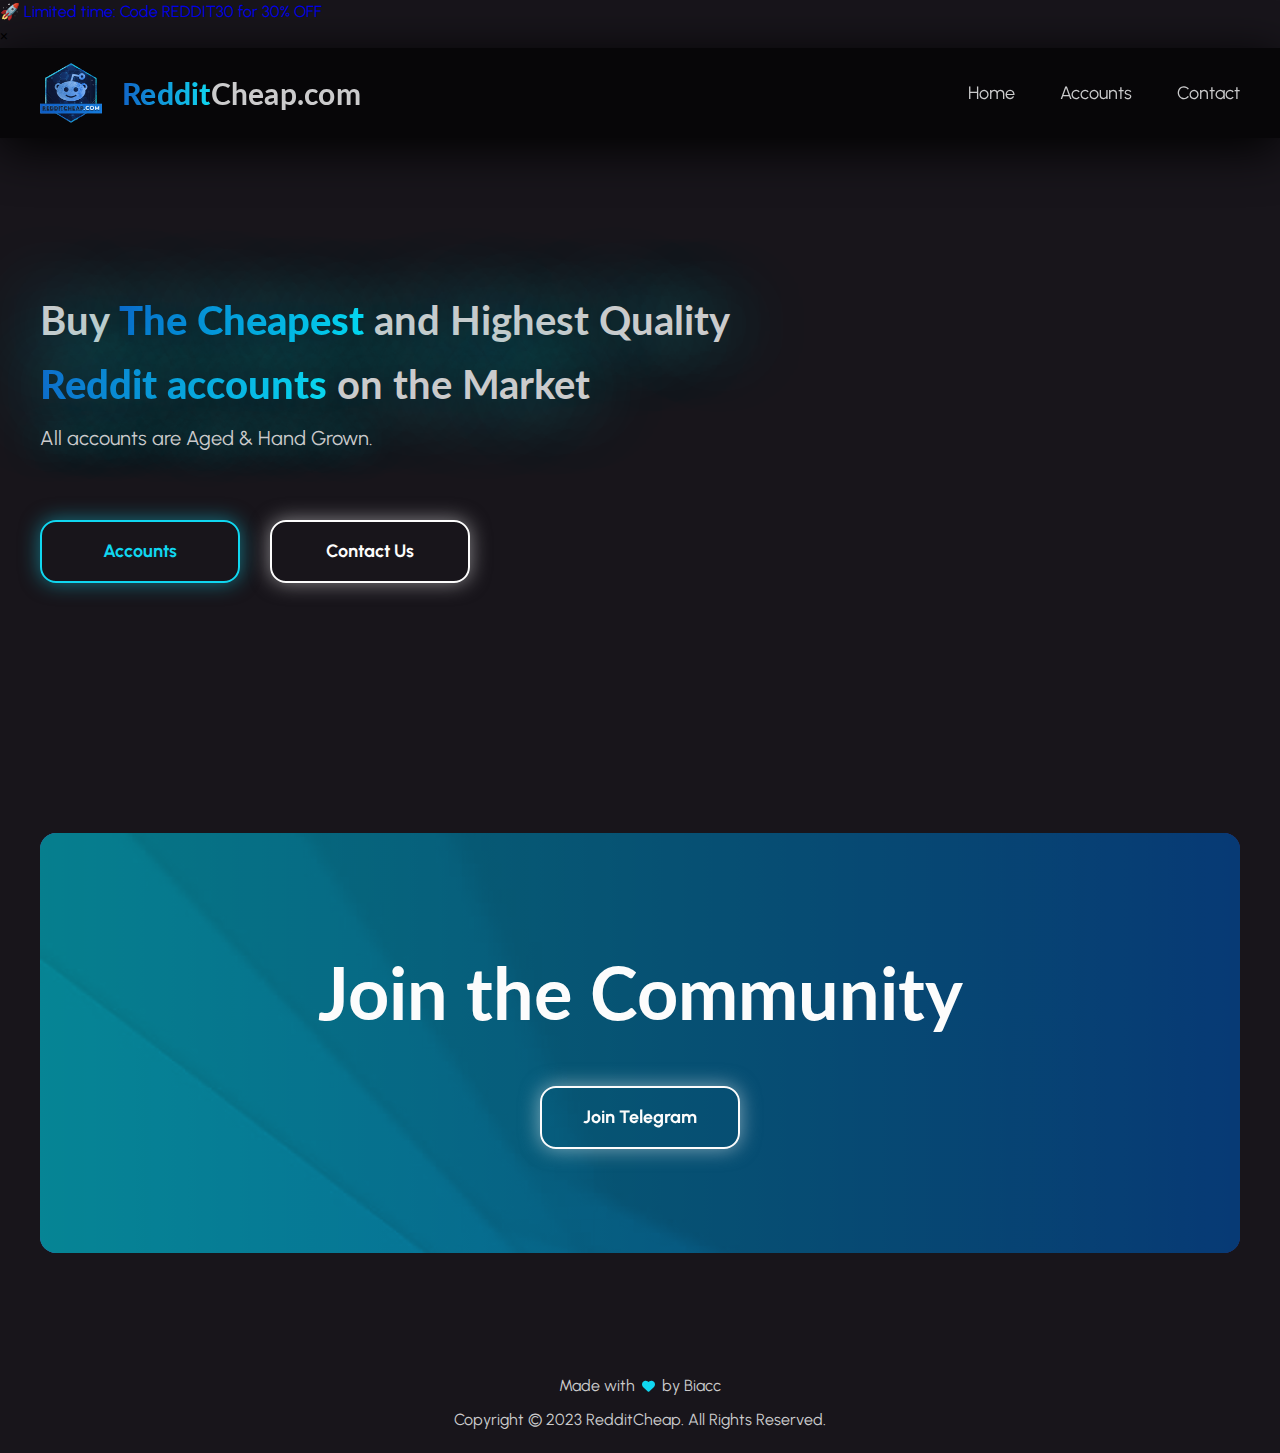
==== commit f20a0065: "New Update" ====
--- a/index.html
+++ b/index.html
@@ -6,53 +6,35 @@
     <meta http-equiv="X-UA-Compatible" content="IE=edge">
     <meta name="robots" content="index, follow">
     <meta name="viewport" content="width=device-width, initial-scale=1.0, maximum-scale=1.0, user-scalable=no">
-    <meta name="keywords"
-        content="Algorithm, Trading, Signals, Algo, Forex, Crypto, IQ ALGO 2, SMART, EASY, IQalgo,  Make It Easy, Trade IQalgo, Start trading instantly with IQ algo, Join the BIG PLAYERS NOW">
-    <title>IQ ALGO</title>
+    <meta name="keywords" content="Reddit, Reddit Accounts, Cheap Reddit Accounts, Aged Reddit, Aged Reddit accounts, Karma Accounts, Reddit High Karma Accounts">
+    <title>RedditCheap</title>
     <!-- Embed -->
     <meta property="og:type" content="website">
-    <meta property="og:site_name" content="IQ ALGO">
-    <meta property="og:title" content="IQ ALGO">
-    <meta property="og:description"
-        content="IQAlgo is a trading indicator crafted by a team of professionals with decades of experience in the world of market trading.">
-    <meta name="Description"
-        content="IQAlgo is a trading indicator crafted by a team of professionals with decades of experience in the world of market trading.">
-    <meta property="og:image" content="https://i.ibb.co/3Rd5pVS/logo-2.png">
-    <meta property="og:url" content="https://iqalgo.io/">
+    <meta property="og:site_name" content="RedditCheap">
+    <meta property="og:title" content="RedditCheap">
+    <meta property="og:description" content="Cheapest & Highest Quality Reddit Accounts Shop.">
+    <meta name="Description" content="Cheapest & Highest Quality Reddit Accounts Shop.">
+    <meta property="og:image" content="https://i.ibb.co/tZJvN7n/logo.png">
+    <meta property="og:url" content="https://redditcheap.com/">
     <meta property="og:locale" content="en_US">
-    <meta name="theme-color" content="#00e3ff">
+    <meta name="theme-color" content="#0DB2E4">
     <!-- Links -->
     <link rel="icon" href="/assets/images/logo.png" type="image/png">
     <link rel="stylesheet" type="text/css" href="/assets/css/style.css">
     <!-- Scripts -->
     <script defer src="/_vercel/insights/script.js"></script>
-    <script async src="https://www.googletagmanager.com/gtag/js?id=G-GT65MRD2Q6"></script>
-    <script>
-        window.dataLayer = window.dataLayer || [];
-        function gtag(){dataLayer.push(arguments);}
-        gtag('js', new Date());
-
-        gtag('config', 'G-GT65MRD2Q6');
-    </script>
+    <script defer src="/assets/js/announcement.js"></script>
     <script src="https://unpkg.com/scrollreveal"></script>
 </head>
 
 <body>
-    <!-- Visual Eclipses -->
-    <i>
-        <img id="logo" style="display: none;" src="assets/images/logo.png" alt="logo">
-        <img id="eclipse-top" src="assets/images/Visuals/Eclipse-top-1.png" alt="eclipse">
-        <img id="eclipse-right1" src="assets/images/Visuals/Eclipse-right-1.png" alt="eclipse">
-        <img id="eclipse-left1" src="assets/images/Visuals/Eclipse-left-1.png" alt="eclipse">
-        <img id="eclipse-right2" src="assets/images/Visuals/Eclipse-right-1.png" alt="eclipse">
-    </i>
 
     <!-- Announcement section -->
-    <section id="announcement">
+    <section id="announcement" >
         <div class="announcement">
             <div class="content">
                 <p>
-                    <a href="#pricing">🚀 Ending Soon: Get the Lifetime Plan 90% Off</a>
+                    <a class="announcement-link" href="/products">🚀  Limited time: Code REDDIT30 for 30% OFF</a>
                 </p>
             </div>
 
@@ -67,40 +49,27 @@
         <div class="navigation">
 
             <div>
-                <a href="#">
+                <a class="title-logo" href="#">
                     <i>
                         <img class="logo" src="assets/images/logo.png" alt="Logo">
                     </i>
+                    <p><span>Reddit</span>Cheap.com</p> 
                 </a>
             </div>
-
-            <div class="navbar">
-                <a href="#">Home</a>
-                <a href="#whyus">Why Us</a>
-                <a href="#results">Results</a>
-                <a href="#pricing">Pricing</a>
-                <a href="https://iqalgo.gitbook.io/product-docs/" target="_blank" rel="noopener noreferrer">Tutorial</a>
-                <a href="mailto:iqalgo8@gmail.com">Contact</a>
-            </div>
-
+            
             <div id="black-bar">
                 <div id="nav-blackbar">
                     <a class="nav-blackbar-item" href="#">Home</a>
-                    <a class="nav-blackbar-item" href="#whyus">Why Us</a>
-                    <a class="nav-blackbar-item" href="#results">Results</a>
-                    <a class="nav-blackbar-item" href="#pricing">Pricing</a>
-                    <a class="nav-blackbar-item" href="https://iqalgo.gitbook.io/product-docs/" target="_blank" rel="noopener noreferrer">Tutorial</a>
-                    <a class="nav-blackbar-item" href="mailto:iqalgo8@gmail.com">Contact</a>
-                    <a class="nav-blackbar-item" href="#faq">FAQ</a>
-                    <a class="nav-blackbar-item" href="/terms-of-service">Terms of Service</a>
+                    <a class="nav-blackbar-item" href="/products">Accounts</a>
+                    <a class="nav-blackbar-item" href="https://t.me/Wedges" target="_blank" rel="noopener noreferrer">Contact</a>
                 </div>
             </div>
 
             <div class="nav-right">
-                <div>
-                    <a href="#pricing" class="btn btn-header">
-                        Get Now
-                    </a>
+                <div class="navbar">
+                    <a class="echo" href="#">Home</a>
+                    <a href="/products">Accounts</a>
+                    <a href="https://t.me/Wedges" target="_blank" rel="noopener noreferrer">Contact</a>
                 </div>
 
                 <div id="btn-blackbar">
@@ -117,814 +86,25 @@
         <section id="hero">
             <div class="container">
                 <div class="hero">
-
                     <div class="hero-content">
-                        <h1>IQ Algo</h1>
-                        <h2>Start trading instantly with <span>IQ Algo</span></h2>
-                        <p>The greatest trading algorithm on the market.</p>
-
+                        <h1>RedditCheap</h1>
+                        <h2>Buy <span>The Cheapest</span> and Highest Quality<br><span>Reddit accounts</span> on the Market</h2>
+                        <p>All accounts are Aged & Hand Grown.</p>
                         <div class="hero-buttons">
-                            <a href="#pricing" class="btn btn-getstarted">
-                                Get Now
+                            <a href="/products" class="btn btn-getstarted">
+                                Accounts
                             </a>
 
-                            <a href="https://t.me/iqalgo" class="btn btn-contact" target="_blank"
-                                rel="noopener noreferrer">
-                                <i class="fa-brands fa-telegram telegram-icon"></i> Join Telegram
+                            <a href="https://t.me/Wedges" class="btn btn-contact" target="_blank" rel="noopener noreferrer">
+                                Contact Us
                             </a>
                         </div>
                     </div>
 
                     <div class="hero-img">
                         <i>
-                            <img src="assets/images/image-4.png" alt="">
+                            <img src="assets/images/gif.gif" alt="">
                         </i>
-                    </div>
-
-                </div>
-            </div>
-
-            <div class="hero-background"></div>
-        </section>
-
-        <!-- Why Us section -->
-        <section id="whyus">
-            <div class="container">
-                <div class="whyus">
-                    <div class="card">
-                        <div class="card-left">
-                            <i>
-                                <img class="img-whyus" src="assets/images/image-6.png" alt="">
-                            </i>
-                        </div>
-                        <div class="card-right">
-                            <h2 class="whyus-title">Why <span>IQ Algo</span> ?</h2>
-                            <p>IQ Algo is a trading indicator, developed by a team of professionals with decades of
-                                market trading experience. It represents years of their expertise and knowledge in
-                                technical and fundamental analysis, all put into an indicator that offers the most
-                                precise buy and sell signals. Simplifying trading for you.</p>
-                            <a href="#pricing" class="btn btn-getstarted">
-                                Get Started
-                            </a>
-                        </div>
-                        <div class="whyus-background"></div>
-                    </div>
-                </div>
-            </div>
-        </section>
-
-        <!-- Features section -->
-        <section id="features">
-            <div class="container">
-                <div class="features">
-                    <div class="features-img">
-                        <i>
-                            <img src="assets/images/image-1.png" alt="">
-                        </i>
-                    </div>
-
-                    <div class="features-content">
-                        <h2 class="feature-title">#1 Trading<span> Algorithm</span></h2>
-
-                        <div class="feature feature-1">
-                            <div class="icon-box"><i class="fa-solid fa-money-bill-wave money-icon features-icon"></i>
-                            </div>
-                            <p>Affordable prices</p>
-                        </div>
-                        <div class="feature feature-2">
-                            <div class="icon-box"><i class="fas fa-chart-line chart-icon features-icon"></i></div>
-                            <p>Effective in all markets supported on TradingView</p>
-                        </div>
-                        <div class="feature feature-3">
-                            <div class="icon-box"><i class="fa-solid fa-lightbulb bulb-icon features-icon"></i></div>
-                            <p>Simple, easy, and effective</p>
-                        </div>
-                        <div class="feature feature-4">
-                            <div class="icon-box"><i class="fa-solid fa-user-tie expert-icon features-icon"></i></div>
-                            <p>Created by experts in the market</p>
-                        </div>
-                        <div class="feature feature-5">
-                            <div class="icon-box"><i class="fas fa-chart-line chart-icon features-icon"></i></div>
-                            <p>Decades of expertise improving the indicator every day</p>
-                        </div>
-                        <div class="feature feature-6">
-                            <div class="icon-box"><i class="fa-solid fa-headset support-icon features-icon"></i></div>
-                            <p>24/7 Support</p>
-                        </div>
-                    </div>
-
-                    <div class="features-visuals">
-                        <img id="eclipse-middle-1" src="assets/images/Visuals/Eclipse-silver.png" alt="eclipse">
-                        <img id="eclipse-middle-2" src="assets/images/Visuals/Eclipse.png" alt="eclipse">
-                        <img id="eclipse-middle-3" src="assets/images/Visuals/Eclipse-silver.png" alt="eclipse">
-                        <img id="eclipse-middle-4" src="assets/images/Visuals/Eclipse.png" alt="eclipse">
-                        <img id="eclipse-middle-5" src="assets/images/Visuals/Eclipse-silver.png" alt="eclipse">
-                    </div>
-
-                </div>
-            </div>
-        </section>
-
-        <!-- Reasons section -->
-        <section id="reasons">
-            <div class="container">
-                <div class="reasons">
-
-                    <h2 class="reasons-title">Reasons to use <span>IQ Algo</span></h2>
-
-                    <div class="reasons-content">
-                        <div class="card card-1">
-                            <h5>Make Profits</h5>
-                            <p>By using our simple buy & sell signals, you can grow your trading account like many of our users. IQ Algo has a proven win rate of 92%.</p>
-                            <h6>1</h6>
-                            <div class="reasons-background"></div>
-                        </div>
-
-                        <div class="card card-2">
-                            <h5>Affordable</h5>
-                            <p>We can confidently say we are the most affordable indicator of our caliber. We’re here to provide a low barrier of entry to new aspiring traders.</p>
-                            <h6>2</h6>
-                            <div class="reasons-background"></div>
-                        </div>
-
-                        <div class="card card-3">
-                            <h5>All Markets And Timeframes</h5>
-                            <p>Our indicator works on absolutely any market or timeframe, it has been tested and proven to be profitable in all conditions. You can trade stocks, crypto, forex, etc.</p>
-                            <h6>3</h6>
-                            <div class="reasons-background"></div>
-                        </div>
-
-                        <div class="card card-4">
-                            <h5>Simplicity</h5>
-                            <p>IQ Algo is super easy to use as our goal is to take the complexity out of trading, our indicator makes the chart easy to read.</p>
-                            <h6>4</h6>
-                            <div class="reasons-background"></div>
-                        </div>
-                    </div>
-
-                </div>
-            </div>
-        </section>
-
-        <!-- Results section -->
-        <section id="results">
-            <div class="feedbacks">
-
-                <div class="feedbacks-title">
-                    <h2 class="feedback-title">Results</h2>
-                    <h3 class="feedback-subtitle">Over <span>1,000+</span> profitable users</h3>
-                </div>
-
-                <div class="slider">
-                    <div class="slide-track">
-
-                        <div class="slide">
-                            <div class="slide-card">
-
-                                <div class="review">
-                                    <p class="title">
-                                        "I'm happy to be in this family!"
-                                    </p>
-                                    <p class="description">
-                                        I have been trading Forex for over 10+ years. IQalgo exactly allows me to see the market faster and confirm entries / exits and it's amazing.
-                                    </p>
-                                </div>
-
-                                <div class="user">
-                                    <div class="left">
-                                        <div class="avatar">
-                                            <i>
-                                                <img class="vouchesavatar-icon" src="assets/images/results-avatars/AnonymAvatar.png" alt="">
-                                            </i>
-                                        </div>
-                                        <div class="information">
-                                            <p class="name">Eric Ortega</p>
-                                            <p class="badge">Verified User</p>
-                                        </div>
-                                    </div>
-                                    <div class="right">
-                                        <div class="stars">
-                                            <i class="fa-solid fa-star reviewstar-icon"></i>
-                                            <i class="fa-solid fa-star reviewstar-icon"></i>
-                                            <i class="fa-solid fa-star reviewstar-icon"></i>
-                                            <i class="fa-solid fa-star reviewstar-icon"></i>
-                                            <i class="fa-solid fa-star reviewstar-icon"></i>
-                                        </div>
-                                    </div>
-                                </div>
-                                
-                            </div>
-                        </div>
-                        <div class="slide">
-                            <div class="slide-card">
-
-                                <div class="review">
-                                    <p class="title">
-                                        "Very useful trading indicator!"
-                                    </p>
-                                    <p class="description">
-                                        I decided to pull the trigger and get it. From the first day, I've learned so much more about TA, price action and how price respect S/R levels. I've done futures before, but didn't succeed.
-                                    </p>
-                                </div>
-
-                                <div class="user">
-                                    <div class="left">
-                                        <div class="avatar">
-                                            <i>
-                                                <img class="vouchesavatar-icon" src="assets/images/results-avatars/AnonymAvatar.png" alt="">
-                                            </i>
-                                        </div>
-                                        <div class="information">
-                                            <p class="name">srbauscc</p>
-                                            <p class="badge">Verified User</p>
-                                        </div>
-                                    </div>
-                                    <div class="right">
-                                        <div class="stars">
-                                            <i class="fa-solid fa-star reviewstar-icon"></i>
-                                            <i class="fa-solid fa-star reviewstar-icon"></i>
-                                            <i class="fa-solid fa-star reviewstar-icon"></i>
-                                            <i class="fa-solid fa-star reviewstar-icon"></i>
-                                            <i class="fa-solid fa-star reviewstar-icon"></i>
-                                        </div>
-                                    </div>
-                                </div>
-                                
-                            </div>
-                        </div>
-                        <div class="slide">
-                            <div class="slide-card">
-
-                                <div class="review">
-                                    <p class="title">
-                                        "My trading has gone through the roof."
-                                    </p>
-                                    <p class="description">
-                                        I receive both signals from their pro traders which are on point like 90% of the time, and they educate me on trading the KEY LEVELS with their amazingly accurate S/R indicator.
-                                    </p>
-                                </div>
-
-                                <div class="user">
-                                    <div class="left">
-                                        <div class="avatar">
-                                            <i>
-                                                <img class="vouchesavatar-icon" src="assets/images/results-avatars/AnonymAvatar.png" alt="">
-                                            </i>
-                                        </div>
-                                        <div class="information">
-                                            <p class="name">kpanse721</p>
-                                            <p class="badge">Verified User</p>
-                                        </div>
-                                    </div>
-                                    <div class="right">
-                                        <div class="stars">
-                                            <i class="fa-solid fa-star reviewstar-icon"></i>
-                                            <i class="fa-solid fa-star reviewstar-icon"></i>
-                                            <i class="fa-solid fa-star reviewstar-icon"></i>
-                                            <i class="fa-solid fa-star reviewstar-icon"></i>
-                                            <i class="fa-solid fa-star reviewstar-icon"></i>
-                                        </div>
-                                    </div>
-                                </div>
-                                
-                            </div>
-                        </div>
-                        <div class="slide">
-                            <div class="slide-card">
-
-                                <div class="review">
-                                    <p class="title">
-                                        "I joined with almost no knowledge about trading 6 months ago"
-                                    </p>
-                                    <p class="description">
-                                        I joined this community with the aim of being financially free which seemed like an impossible task until I joined this group of brilliant individuals.
-                                    </p>
-                                </div>
-
-                                <div class="user">
-                                    <div class="left">
-                                        <div class="avatar">
-                                            <i>
-                                                <img class="vouchesavatar-icon" src="assets/images/results-avatars/AnonymAvatar.png" alt="">
-                                            </i>
-                                        </div>
-                                        <div class="information">
-                                            <p class="name">Whelpton Pax</p>
-                                            <p class="badge">Verified User</p>
-                                        </div>
-                                    </div>
-                                    <div class="right">
-                                        <div class="stars">
-                                            <i class="fa-solid fa-star reviewstar-icon"></i>
-                                            <i class="fa-solid fa-star reviewstar-icon"></i>
-                                            <i class="fa-solid fa-star reviewstar-icon"></i>
-                                            <i class="fa-solid fa-star reviewstar-icon"></i>
-                                            <i class="fa-solid fa-star reviewstar-icon"></i>
-                                        </div>
-                                    </div>
-                                </div>
-                                
-                            </div>
-                        </div>
-
-                        <div class="slide">
-                            <div class="slide-card">
-
-                                <div class="review">
-                                    <p class="title">
-                                        "I'm happy to be in this family!"
-                                    </p>
-                                    <p class="description">
-                                        I have been trading Forex for over 10+ years. IQalgo exactly allows me to see the market faster and confirm entries / exits and it's amazing.
-                                    </p>
-                                </div>
-
-                                <div class="user">
-                                    <div class="left">
-                                        <div class="avatar">
-                                            <i>
-                                                <img class="vouchesavatar-icon" src="assets/images/results-avatars/AnonymAvatar.png" alt="">
-                                            </i>
-                                        </div>
-                                        <div class="information">
-                                            <p class="name">Eric Ortega</p>
-                                            <p class="badge">Verified User</p>
-                                        </div>
-                                    </div>
-                                    <div class="right">
-                                        <div class="stars">
-                                            <i class="fa-solid fa-star reviewstar-icon"></i>
-                                            <i class="fa-solid fa-star reviewstar-icon"></i>
-                                            <i class="fa-solid fa-star reviewstar-icon"></i>
-                                            <i class="fa-solid fa-star reviewstar-icon"></i>
-                                            <i class="fa-solid fa-star reviewstar-icon"></i>
-                                        </div>
-                                    </div>
-                                </div>
-                                
-                            </div>
-                        </div>
-                        <div class="slide">
-                            <div class="slide-card">
-
-                                <div class="review">
-                                    <p class="title">
-                                        "Very useful trading indicator!"
-                                    </p>
-                                    <p class="description">
-                                        I decided to pull the trigger and get it. From the first day, I've learned so much more about TA, price action and how price respect S/R levels. I've done futures before, but didn't succeed.
-                                    </p>
-                                </div>
-
-                                <div class="user">
-                                    <div class="left">
-                                        <div class="avatar">
-                                            <i>
-                                                <img class="vouchesavatar-icon" src="assets/images/results-avatars/AnonymAvatar.png" alt="">
-                                            </i>
-                                        </div>
-                                        <div class="information">
-                                            <p class="name">srbauscc</p>
-                                            <p class="badge">Verified User</p>
-                                        </div>
-                                    </div>
-                                    <div class="right">
-                                        <div class="stars">
-                                            <i class="fa-solid fa-star reviewstar-icon"></i>
-                                            <i class="fa-solid fa-star reviewstar-icon"></i>
-                                            <i class="fa-solid fa-star reviewstar-icon"></i>
-                                            <i class="fa-solid fa-star reviewstar-icon"></i>
-                                            <i class="fa-solid fa-star reviewstar-icon"></i>
-                                        </div>
-                                    </div>
-                                </div>
-                                
-                            </div>
-                        </div>
-                        <div class="slide">
-                            <div class="slide-card">
-
-                                <div class="review">
-                                    <p class="title">
-                                        "My trading has gone through the roof."
-                                    </p>
-                                    <p class="description">
-                                        I receive both signals from their pro traders which are on point like 90% of the time, and they educate me on trading the KEY LEVELS with their amazingly accurate S/R indicator.
-                                    </p>
-                                </div>
-
-                                <div class="user">
-                                    <div class="left">
-                                        <div class="avatar">
-                                            <i>
-                                                <img class="vouchesavatar-icon" src="assets/images/results-avatars/AnonymAvatar.png" alt="">
-                                            </i>
-                                        </div>
-                                        <div class="information">
-                                            <p class="name">kpanse721</p>
-                                            <p class="badge">Verified User</p>
-                                        </div>
-                                    </div>
-                                    <div class="right">
-                                        <div class="stars">
-                                            <i class="fa-solid fa-star reviewstar-icon"></i>
-                                            <i class="fa-solid fa-star reviewstar-icon"></i>
-                                            <i class="fa-solid fa-star reviewstar-icon"></i>
-                                            <i class="fa-solid fa-star reviewstar-icon"></i>
-                                            <i class="fa-solid fa-star reviewstar-icon"></i>
-                                        </div>
-                                    </div>
-                                </div>
-                                
-                            </div>
-                        </div>
-                        <div class="slide">
-                            <div class="slide-card">
-
-                                <div class="review">
-                                    <p class="title">
-                                        "I joined with almost no knowledge about trading 6 months ago"
-                                    </p>
-                                    <p class="description">
-                                        I joined this community with the aim of being financially free which seemed like an impossible task until I joined this group of brilliant individuals.
-                                    </p>
-                                </div>
-
-                                <div class="user">
-                                    <div class="left">
-                                        <div class="avatar">
-                                            <i>
-                                                <img class="vouchesavatar-icon" src="assets/images/results-avatars/AnonymAvatar.png" alt="">
-                                            </i>
-                                        </div>
-                                        <div class="information">
-                                            <p class="name">Whelpton Pax</p>
-                                            <p class="badge">Verified User</p>
-                                        </div>
-                                    </div>
-                                    <div class="right">
-                                        <div class="stars">
-                                            <i class="fa-solid fa-star reviewstar-icon"></i>
-                                            <i class="fa-solid fa-star reviewstar-icon"></i>
-                                            <i class="fa-solid fa-star reviewstar-icon"></i>
-                                            <i class="fa-solid fa-star reviewstar-icon"></i>
-                                            <i class="fa-solid fa-star reviewstar-icon"></i>
-                                        </div>
-                                    </div>
-                                </div>
-                                
-                            </div>
-                        </div>
-
-                    </div>
-                </div>
-
-            </div>
-        </section>
-
-        <!-- Pricing section -->
-        <section id="pricing">
-            <div class="container">
-                <div class="pricing">
-
-                    <div class="pricing-title">
-                        <h2 class="pricing-title">Pricing Plans</h2>
-                        <h3 class="pricing-subtitle">Choose your plan with our <span>all-inclusive membership.</span></h3>
-                    </div>
-
-                    <div class="pricing-content">
-
-                        <div class="pricing-box-golden golden">
-                            <div class="pricing-box-title">
-                                <h5>Lifetime Plan</h5>
-                                <h6><span>$88</span>/one-time</h6>
-                            </div>
-
-                            <div class="pricing-features">
-                                <div class="feature">
-                                    <svg width="24" height="24" viewBox="0 0 24 24" fill="none"
-                                        xmlns="http://www.w3.org/2000/svg">
-                                        <path
-                                            d="M10.0007 15.1704L19.1931 5.97803L20.6073 7.39224L10.0007 17.9988L3.63672 11.6349L5.05093 10.2207L10.0007 15.1704Z"
-                                            fill="var(--color-primary)" />
-                                    </svg>
-                                    <p>Buy & Sell Signals</p>
-                                </div>
-                                <div class="feature">
-                                    <svg width="24" height="24" viewBox="0 0 24 24" fill="none"
-                                        xmlns="http://www.w3.org/2000/svg">
-                                        <path
-                                            d="M10.0007 15.1704L19.1931 5.97803L20.6073 7.39224L10.0007 17.9988L3.63672 11.6349L5.05093 10.2207L10.0007 15.1704Z"
-                                            fill="var(--color-primary)" />
-                                    </svg>
-                                    <p>Many Other Features</p>
-                                </div>
-                                <div class="feature">
-                                    <svg width="24" height="24" viewBox="0 0 24 24" fill="none"
-                                        xmlns="http://www.w3.org/2000/svg">
-                                        <path
-                                            d="M10.0007 15.1704L19.1931 5.97803L20.6073 7.39224L10.0007 17.9988L3.63672 11.6349L5.05093 10.2207L10.0007 15.1704Z"
-                                            fill="var(--color-primary)" />
-                                    </svg>
-                                    <p>Free Future Updates</p>
-                                </div>
-                                <div class="feature">
-                                    <svg width="24" height="24" viewBox="0 0 24 24" fill="none"
-                                        xmlns="http://www.w3.org/2000/svg">
-                                        <path
-                                            d="M10.0007 15.1704L19.1931 5.97803L20.6073 7.39224L10.0007 17.9988L3.63672 11.6349L5.05093 10.2207L10.0007 15.1704Z"
-                                            fill="var(--color-primary)" />
-                                    </svg>
-                                    <p>Works On All Timeframes</p>
-                                </div>
-                                <div class="feature">
-                                    <svg width="24" height="24" viewBox="0 0 24 24" fill="none"
-                                        xmlns="http://www.w3.org/2000/svg">
-                                        <path
-                                            d="M10.0007 15.1704L19.1931 5.97803L20.6073 7.39224L10.0007 17.9988L3.63672 11.6349L5.05093 10.2207L10.0007 15.1704Z"
-                                            fill="var(--color-primary)" />
-                                    </svg>
-                                    <p>Works On All Pair</p>
-                                </div>
-                                <div class="feature">
-                                    <svg width="24" height="24" viewBox="0 0 24 24" fill="none"
-                                        xmlns="http://www.w3.org/2000/svg">
-                                        <path
-                                            d="M10.0007 15.1704L19.1931 5.97803L20.6073 7.39224L10.0007 17.9988L3.63672 11.6349L5.05093 10.2207L10.0007 15.1704Z"
-                                            fill="var(--color-primary)" />
-                                    </svg>
-                                    <p>24/7 Customer Support</p>
-                                </div>
-                            </div>
-
-                            <a class="btn btn-ordergolden" data-sellix-product="650e0ae339f82" type="submit"
-                                alt="Buy Now with sellix.io">Subscribe Now</a>
-
-                            <div class="golden-image">
-                                <img id="best-choice" src="assets/images/best.png" alt="Best Choice">
-                            </div>
-                        </div>
-
-                        <div class="pricing-box silver">
-                            <h5>1 Month Plan</h5>
-                            <h6><span>$99</span>/month</h6>
-
-                            <div class="pricing-features">
-                                <div class="feature">
-                                    <svg width="24" height="24" viewBox="0 0 24 24" fill="none"
-                                        xmlns="http://www.w3.org/2000/svg">
-                                        <path
-                                            d="M10.0007 15.1704L19.1931 5.97803L20.6073 7.39224L10.0007 17.9988L3.63672 11.6349L5.05093 10.2207L10.0007 15.1704Z"
-                                            fill="var(--color-primary)" />
-                                    </svg>
-                                    <p>Buy & Sell Signals</p>
-                                </div>
-                                <div class="feature">
-                                    <svg width="24" height="24" viewBox="0 0 24 24" fill="none"
-                                        xmlns="http://www.w3.org/2000/svg">
-                                        <path
-                                            d="M10.0007 15.1704L19.1931 5.97803L20.6073 7.39224L10.0007 17.9988L3.63672 11.6349L5.05093 10.2207L10.0007 15.1704Z"
-                                            fill="var(--color-primary)" />
-                                    </svg>
-                                    <p>Many Other Features</p>
-                                </div>
-                                <div class="feature">
-                                    <svg width="24" height="24" viewBox="0 0 24 24" fill="none"
-                                        xmlns="http://www.w3.org/2000/svg">
-                                        <path
-                                            d="M10.0007 15.1704L19.1931 5.97803L20.6073 7.39224L10.0007 17.9988L3.63672 11.6349L5.05093 10.2207L10.0007 15.1704Z"
-                                            fill="var(--color-primary)" />
-                                    </svg>
-                                    <p>Free Future Updates</p>
-                                </div>
-                                <div class="feature">
-                                    <svg width="24" height="24" viewBox="0 0 24 24" fill="none"
-                                        xmlns="http://www.w3.org/2000/svg">
-                                        <path
-                                            d="M10.0007 15.1704L19.1931 5.97803L20.6073 7.39224L10.0007 17.9988L3.63672 11.6349L5.05093 10.2207L10.0007 15.1704Z"
-                                            fill="var(--color-primary)" />
-                                    </svg>
-                                    <p>Works On All Timeframes</p>
-                                </div>
-                                <div class="feature">
-                                    <svg width="24" height="24" viewBox="0 0 24 24" fill="none"
-                                        xmlns="http://www.w3.org/2000/svg">
-                                        <path
-                                            d="M10.0007 15.1704L19.1931 5.97803L20.6073 7.39224L10.0007 17.9988L3.63672 11.6349L5.05093 10.2207L10.0007 15.1704Z"
-                                            fill="var(--color-primary)" />
-                                    </svg>
-                                    <p>Works On All Pair</p>
-                                </div>
-                                <div class="feature">
-                                    <svg width="24" height="24" viewBox="0 0 24 24" fill="none"
-                                        xmlns="http://www.w3.org/2000/svg">
-                                        <path
-                                            d="M10.0007 15.1704L19.1931 5.97803L20.6073 7.39224L10.0007 17.9988L3.63672 11.6349L5.05093 10.2207L10.0007 15.1704Z"
-                                            fill="var(--color-primary)" />
-                                    </svg>
-                                    <p>24/7 Customer Support</p>
-                                </div>
-                            </div>
-                            <a class="btn btn-ordersilver" data-sellix-product="650e18fa23253" type="submit"
-                                alt="Buy Now with sellix.io">Subscribe Now</a>
-                        </div>
-
-                        <div class="pricing-box silver">
-                            <h5>3 Months Plan</h5>
-                            <h6><span>$249</span>/3 months</h6>
-
-                            <div class="pricing-features">
-                                <div class="feature">
-                                    <svg width="24" height="24" viewBox="0 0 24 24" fill="none"
-                                        xmlns="http://www.w3.org/2000/svg">
-                                        <path
-                                            d="M10.0007 15.1704L19.1931 5.97803L20.6073 7.39224L10.0007 17.9988L3.63672 11.6349L5.05093 10.2207L10.0007 15.1704Z"
-                                            fill="var(--color-primary)" />
-                                    </svg>
-                                    <p>Buy & Sell Signals</p>
-                                </div>
-                                <div class="feature">
-                                    <svg width="24" height="24" viewBox="0 0 24 24" fill="none"
-                                        xmlns="http://www.w3.org/2000/svg">
-                                        <path
-                                            d="M10.0007 15.1704L19.1931 5.97803L20.6073 7.39224L10.0007 17.9988L3.63672 11.6349L5.05093 10.2207L10.0007 15.1704Z"
-                                            fill="var(--color-primary)" />
-                                    </svg>
-                                    <p>Many Other Features</p>
-                                </div>
-                                <div class="feature">
-                                    <svg width="24" height="24" viewBox="0 0 24 24" fill="none"
-                                        xmlns="http://www.w3.org/2000/svg">
-                                        <path
-                                            d="M10.0007 15.1704L19.1931 5.97803L20.6073 7.39224L10.0007 17.9988L3.63672 11.6349L5.05093 10.2207L10.0007 15.1704Z"
-                                            fill="var(--color-primary)" />
-                                    </svg>
-                                    <p>Free Future Updates</p>
-                                </div>
-                                <div class="feature">
-                                    <svg width="24" height="24" viewBox="0 0 24 24" fill="none"
-                                        xmlns="http://www.w3.org/2000/svg">
-                                        <path
-                                            d="M10.0007 15.1704L19.1931 5.97803L20.6073 7.39224L10.0007 17.9988L3.63672 11.6349L5.05093 10.2207L10.0007 15.1704Z"
-                                            fill="var(--color-primary)" />
-                                    </svg>
-                                    <p>Works On All Timeframes</p>
-                                </div>
-                                <div class="feature">
-                                    <svg width="24" height="24" viewBox="0 0 24 24" fill="none"
-                                        xmlns="http://www.w3.org/2000/svg">
-                                        <path
-                                            d="M10.0007 15.1704L19.1931 5.97803L20.6073 7.39224L10.0007 17.9988L3.63672 11.6349L5.05093 10.2207L10.0007 15.1704Z"
-                                            fill="var(--color-primary)" />
-                                    </svg>
-                                    <p>Works On All Pair</p>
-                                </div>
-                                <div class="feature">
-                                    <svg width="24" height="24" viewBox="0 0 24 24" fill="none"
-                                        xmlns="http://www.w3.org/2000/svg">
-                                        <path
-                                            d="M10.0007 15.1704L19.1931 5.97803L20.6073 7.39224L10.0007 17.9988L3.63672 11.6349L5.05093 10.2207L10.0007 15.1704Z"
-                                            fill="var(--color-primary)" />
-                                    </svg>
-                                    <p>24/7 Customer Support</p>
-                                </div>
-                            </div>
-                            <a class="btn btn-ordersilver" data-sellix-product="650e1936984c6" type="submit"
-                                alt="Buy Now with sellix.io">Subscribe Now</a>
-                        </div>
-
-                        <div class="pricing-box silver">
-                            <h5>1 Year Plan</h5>
-                            <h6><span>$959</span>/year</h6>
-
-                            <div class="pricing-features">
-                                <div class="feature">
-                                    <svg width="24" height="24" viewBox="0 0 24 24" fill="none"
-                                        xmlns="http://www.w3.org/2000/svg">
-                                        <path
-                                            d="M10.0007 15.1704L19.1931 5.97803L20.6073 7.39224L10.0007 17.9988L3.63672 11.6349L5.05093 10.2207L10.0007 15.1704Z"
-                                            fill="var(--color-primary)" />
-                                    </svg>
-                                    <p>Buy & Sell Signals</p>
-                                </div>
-                                <div class="feature">
-                                    <svg width="24" height="24" viewBox="0 0 24 24" fill="none"
-                                        xmlns="http://www.w3.org/2000/svg">
-                                        <path
-                                            d="M10.0007 15.1704L19.1931 5.97803L20.6073 7.39224L10.0007 17.9988L3.63672 11.6349L5.05093 10.2207L10.0007 15.1704Z"
-                                            fill="var(--color-primary)" />
-                                    </svg>
-                                    <p>Many Other Features</p>
-                                </div>
-                                <div class="feature">
-                                    <svg width="24" height="24" viewBox="0 0 24 24" fill="none"
-                                        xmlns="http://www.w3.org/2000/svg">
-                                        <path
-                                            d="M10.0007 15.1704L19.1931 5.97803L20.6073 7.39224L10.0007 17.9988L3.63672 11.6349L5.05093 10.2207L10.0007 15.1704Z"
-                                            fill="var(--color-primary)" />
-                                    </svg>
-                                    <p>Free Future Updates</p>
-                                </div>
-                                <div class="feature">
-                                    <svg width="24" height="24" viewBox="0 0 24 24" fill="none"
-                                        xmlns="http://www.w3.org/2000/svg">
-                                        <path
-                                            d="M10.0007 15.1704L19.1931 5.97803L20.6073 7.39224L10.0007 17.9988L3.63672 11.6349L5.05093 10.2207L10.0007 15.1704Z"
-                                            fill="var(--color-primary)" />
-                                    </svg>
-                                    <p>Works On All Timeframes</p>
-                                </div>
-                                <div class="feature">
-                                    <svg width="24" height="24" viewBox="0 0 24 24" fill="none"
-                                        xmlns="http://www.w3.org/2000/svg">
-                                        <path
-                                            d="M10.0007 15.1704L19.1931 5.97803L20.6073 7.39224L10.0007 17.9988L3.63672 11.6349L5.05093 10.2207L10.0007 15.1704Z"
-                                            fill="var(--color-primary)" />
-                                    </svg>
-                                    <p>Works On All Pair</p>
-                                </div>
-                                <div class="feature">
-                                    <svg width="24" height="24" viewBox="0 0 24 24" fill="none"
-                                        xmlns="http://www.w3.org/2000/svg">
-                                        <path
-                                            d="M10.0007 15.1704L19.1931 5.97803L20.6073 7.39224L10.0007 17.9988L3.63672 11.6349L5.05093 10.2207L10.0007 15.1704Z"
-                                            fill="var(--color-primary)" />
-                                    </svg>
-                                    <p>24/7 Customer Support</p>
-                                </div>
-                            </div>
-                            <a class="btn btn-ordersilver" data-sellix-product="650e1938efaa8" type="submit"
-                                alt="Buy Now with sellix.io">Subscribe Now</a>
-                        </div>
-
-                    </div>
-
-                </div>
-            </div>
-        </section>
-
-        <!-- Payments section -->
-        <section id="payments">
-            <div class="container">
-                <div class="payments">
-                    <div class="payments-title">
-                        <h2>Guaranteed <span>SAFE CHECKOUT</span></h2>
-                    </div>
-                    <div class="payments-methods">
-                        <img class="coin" src="assets/images/payments/PayPal.png" alt="">
-                        <img class="coin" src="assets/images/payments/Stripe.png" alt="">
-                        <img class="coin" src="assets/images/payments/Visa.png" alt="">
-                        <img class="coin" src="assets/images/payments/MasterCard.png" alt="">
-                        <img class="coin" src="assets/images/payments/Discover.png" alt="">
-                        <img class="coin" src="assets/images/payments/Amex.png" alt="">
-                        <img class="coin" src="assets/images/payments/GooglePay.png" alt="">
-                        <img class="coin" src="assets/images/payments/Bitcoin.png" alt="">
-                        <img class="coin" src="assets/images/payments/Ethereum.png" alt="">
-                        <img class="coin" src="assets/images/payments/Litecoin.png" alt="">
-                    </div>
-                </div>
-            </div>
-        </section>
-
-        <!-- FAQ section -->
-        <section id="faq">
-            <div class="container">
-                <div class="faq">
-                    <div class="faq-content">
-                        <h2 class="faq-title">Frequently Asked <span>Questions.</span></h2>
-                        <div class="faq-container">
-                            <div class="question">What happens after purchase?<i
-                                class="fa-solid fa-angle-down downarrow-icon"></i></div>
-                            <div class="answer">
-                                <p>After purchase our team will receive your TradingView username and you will be granted access to the exclusive indicator.  If you're having any issues, contact us with your username on <a href="https://t.me/iqalgo" target="_blank" rel="noopener noreferrer">here</a>.</p>
-                            </div>
-
-                            <div class="question">Which markets does the indicator work on?<i
-                                    class="fa-solid fa-angle-down downarrow-icon"></i></div>
-                            <div class="answer">
-                                <p>IQAlgo is designed to work on all markets supported by TradingView as it relies on Technical Analysis.</p>
-                            </div>
-
-                            <div class="question">Can I win every trade using this?<i
-                                    class="fa-solid fa-angle-down downarrow-icon"></i></div>
-                            <div class="answer">
-                                <p>No. IQAlgo provides you with a technical analysis tool to give you a huge edge in the markets, but that does not mean you will profit every trade. No indicator or strategy can provide an absolute guarantee of a specific percentage accuracy. Although our backtests have demonstrated exceptionally high win rates, it's essential to recognize that historical performance does not assure similar outcomes in the future.</p>
-                            </div>
-
-                            <div class="question">Where can I use the indicator?<i
-                                class="fa-solid fa-angle-down downarrow-icon"></i></div>
-                            <div class="answer">
-                                <p>IQAlgo is only and exclusively available on TradingView.</p>
-                            </div>
-                        </div>
-
-                        <div class="faq-visuals">
-                            <img id="eclipse-middle-6" src="assets/images/Visuals/Eclipse-silver.png" alt="eclipse">
-                            <img id="eclipse-middle-7" src="assets/images/Visuals/Eclipse.png" alt="eclipse">
-                            <img id="eclipse-middle-8" src="assets/images/Visuals/Eclipse-silver.png" alt="eclipse">
-                            <img id="eclipse-middle-9" src="assets/images/Visuals/Eclipse.png" alt="eclipse">
-                            <img id="eclipse-middle-10" src="assets/images/Visuals/Eclipse-silver.png" alt="eclipse">
-                        </div>
                     </div>
                 </div>
             </div>
@@ -936,10 +116,9 @@
                 <div class="contact">
                     <div class="card">
 
-                        <h2 class="contact-title">Join the BIG PLAYERS</h2>
-                        <a href="https://t.me/iqalgo" class="btn btn-contact" target="_blank"
-                                rel="noopener noreferrer">
-                                <i class="fa-brands fa-telegram telegram-icon"></i> Join Telegram
+                        <h2 class="contact-title">Join the Community</h2>
+                        <a href="https://t.me/redditempire" class="btn btn-contact" target="_blank" rel="noopener noreferrer">
+                            Join Telegram
                         </a>
 
                         <div class="contact-background"></div>
@@ -952,57 +131,25 @@
     <!-- Footer section -->
     <footer class="footer">
         <div class="container">
+        <div class="footer-copyright">
 
-            <div class="footer-navigation">
-                <div class="item-1 footer-row">
-                    <p class="item-title">Explore</p>
-                    <div><a href="#">Home</a></div>
-                    <div><a href="#whyus">Why Us</a></div>
-                    <div><a href="#results">Results</a></div>
-                    <div><a href="#pricing">Pricing</a></div>
-                </div>
+            <div class="copyright-text">
+            <p class="text-1">
+                Made with <i class="fa-solid fa-heart footerheart-icon"></i> by <a href="https://biacc.shop/"
+                target="_blank" rel="noopener">Biacc</a>
+            </p>
 
-                <div class="item-2 footer-row">
-                    <p class="item-title">Learn</p>
-                    <div><a href="https://iqalgo.gitbook.io/product-docs/" target="_blank" rel="noopener noreferrer">Tutorial</a></div>
-                    <div><a href="#faq">FAQ</a></div>
-                </div>
-
-                <div class="item-3 footer-row">
-                    <p class="item-title">Support</p>
-                    <div><a href="/terms-of-service">Terms of Service</a></div>
-                    <div><a href="mailto:iqalgo8@gmail.com">Contact</a></div>
-                </div>
-
-                <div class="item-4 footer-row">
-                    <a href="#">
-                        <i>
-                            <img class="logo" src="assets/images/logo.png" alt="Logo">
-                        </i>
-                    </a>
-                    <p>IQ Algo. Join the BIG PLAYERS.</p>
-                </div>
+            <p>Copyright &copy; 2023 RedditCheap. All Rights Reserved.</p>
             </div>
 
-            <div class="footer-copyright">
-
-                <div class="copyright-text">
-                    <p>
-                        Copyright &copy; 2023 IQ Algo. All Rights Reserved.
-                    </p>
-                    <p>
-                        Made with <i class="fa-solid fa-heart footerheart-icon"></i> by <a href="https://biacc.shop/" target="_blank">Biacc</a>
-                    </p>
-                </div>
-            </div>
-
+        </div>
         </div>
     </footer>
 
     <!-- Scripts -->
     <script src="https://cdnjs.cloudflare.com/ajax/libs/jquery/3.7.0/jquery.min.js"></script>
     <script src="/assets/js/main.js"></script>
-    <script src="https://cdn.sellix.io/static/js/embed.js"></script>
+    
 
 </body>
 </html>--- a/assets/css/style.css
+++ b/assets/css/style.css
@@ -0,0 +1,18 @@
+/* CSS Files */
+@import './__reboot.css';
+@import './__utilities.css';
+@import './__buttons-icons.css';
+@import './__announcement.css';
+@import './_header.css';
+@import './_main.css';
+@import './_footer.css';
+@import './_products.css';
+
+/* Fonts - Google Fonts */
+@import url('https://fonts.googleapis.com/css2?family=Lato:wght@400;700;900&family=Montserrat:wght@400;700;900&family=Urbanist:wght@400;700;900&display=swap');
+
+/* Icons - Font Awesome */
+@import url('https://cdnjs.cloudflare.com/ajax/libs/font-awesome/6.4.0/css/all.css');
+@import url('https://cdnjs.cloudflare.com/ajax/libs/font-awesome/6.4.0/css/all.min.css');
+@import url('https://cdnjs.cloudflare.com/ajax/libs/font-awesome/6.4.0/js/all.js');
+@import url('https://cdnjs.cloudflare.com/ajax/libs/font-awesome/6.4.0/js/all.min.js');